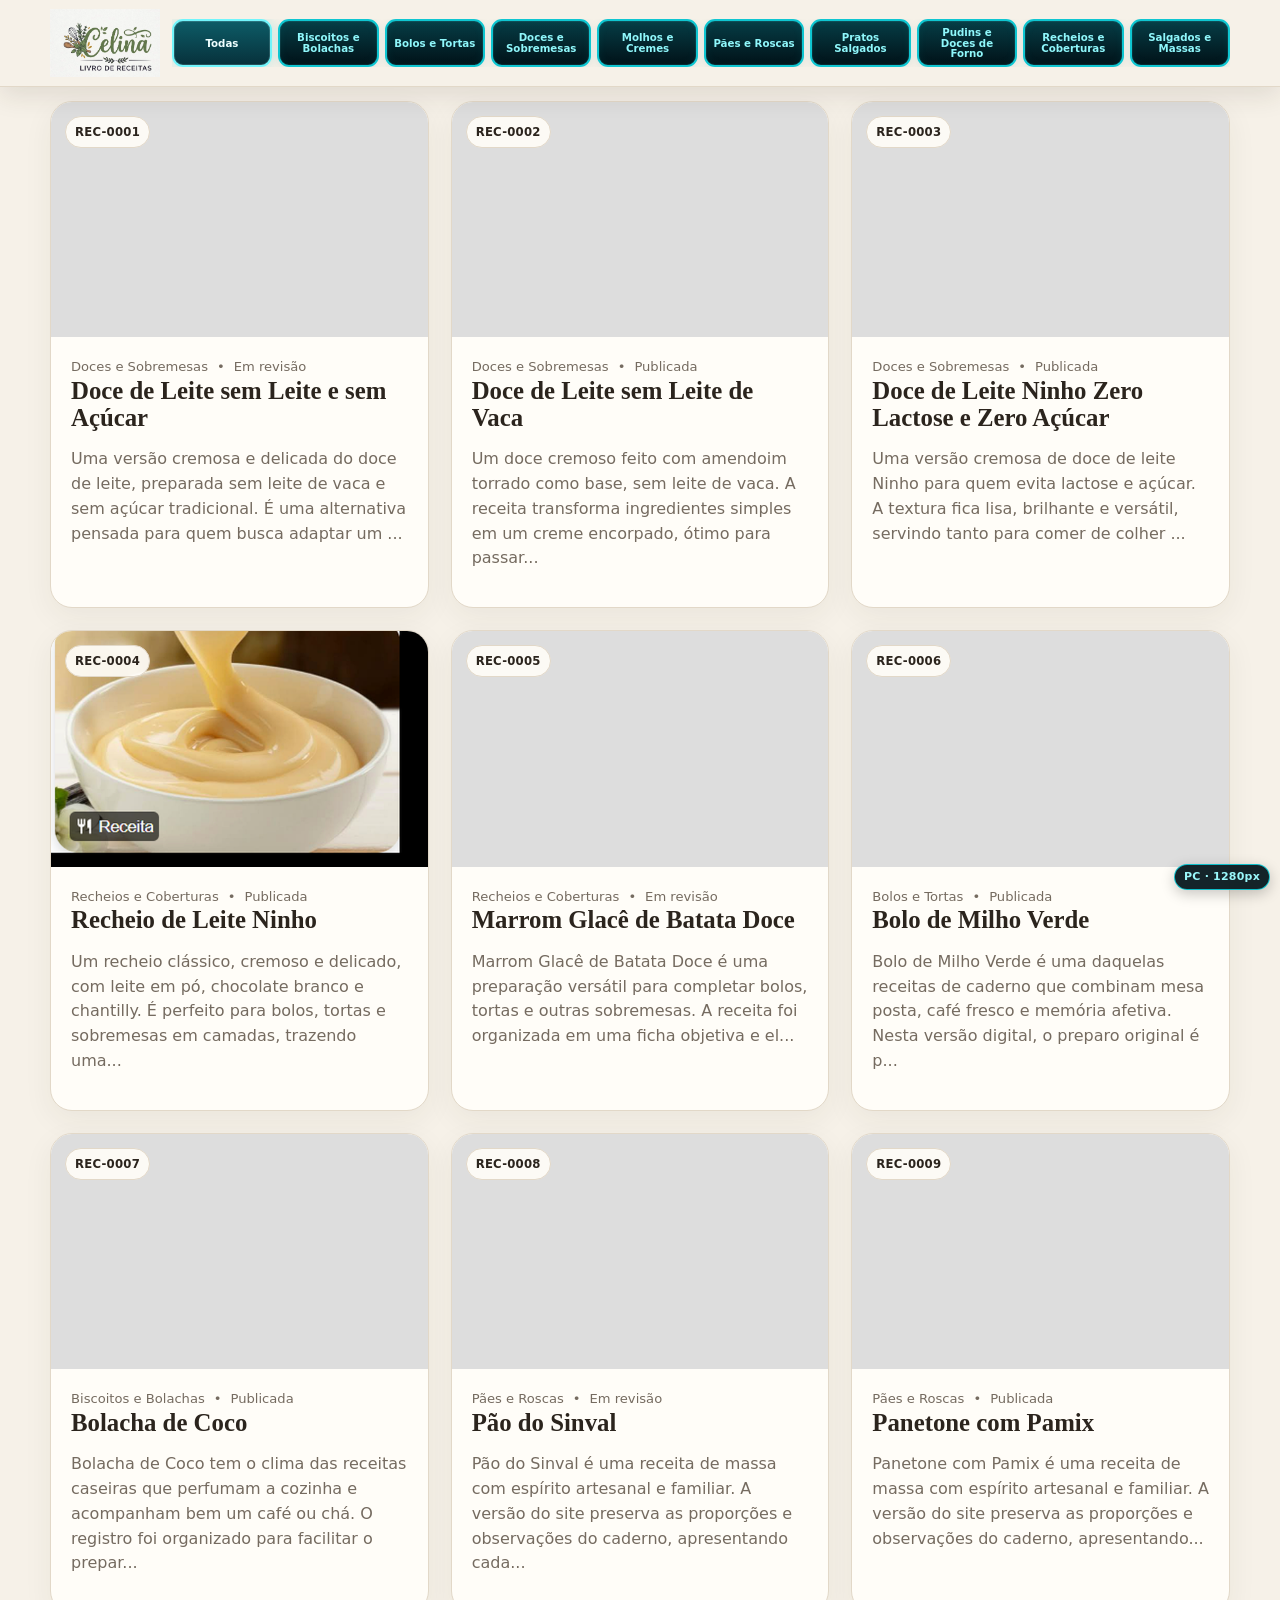
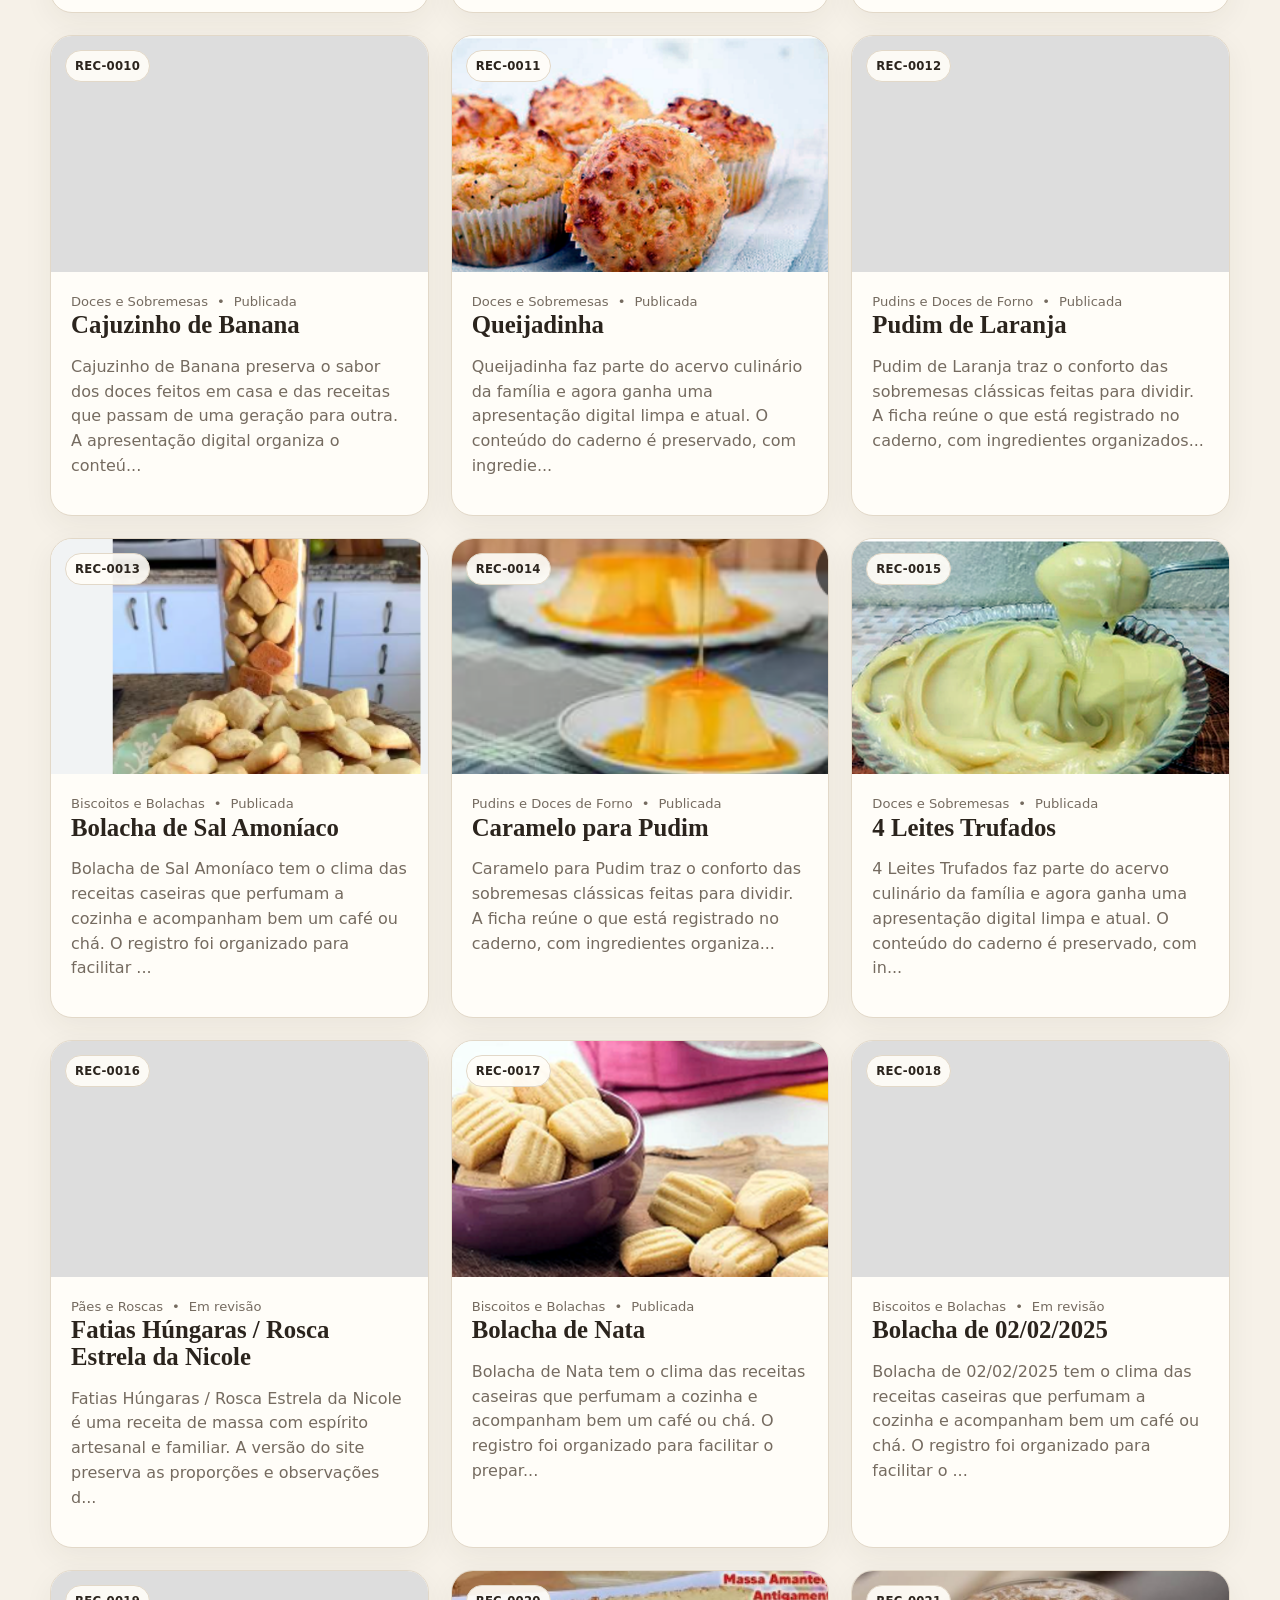
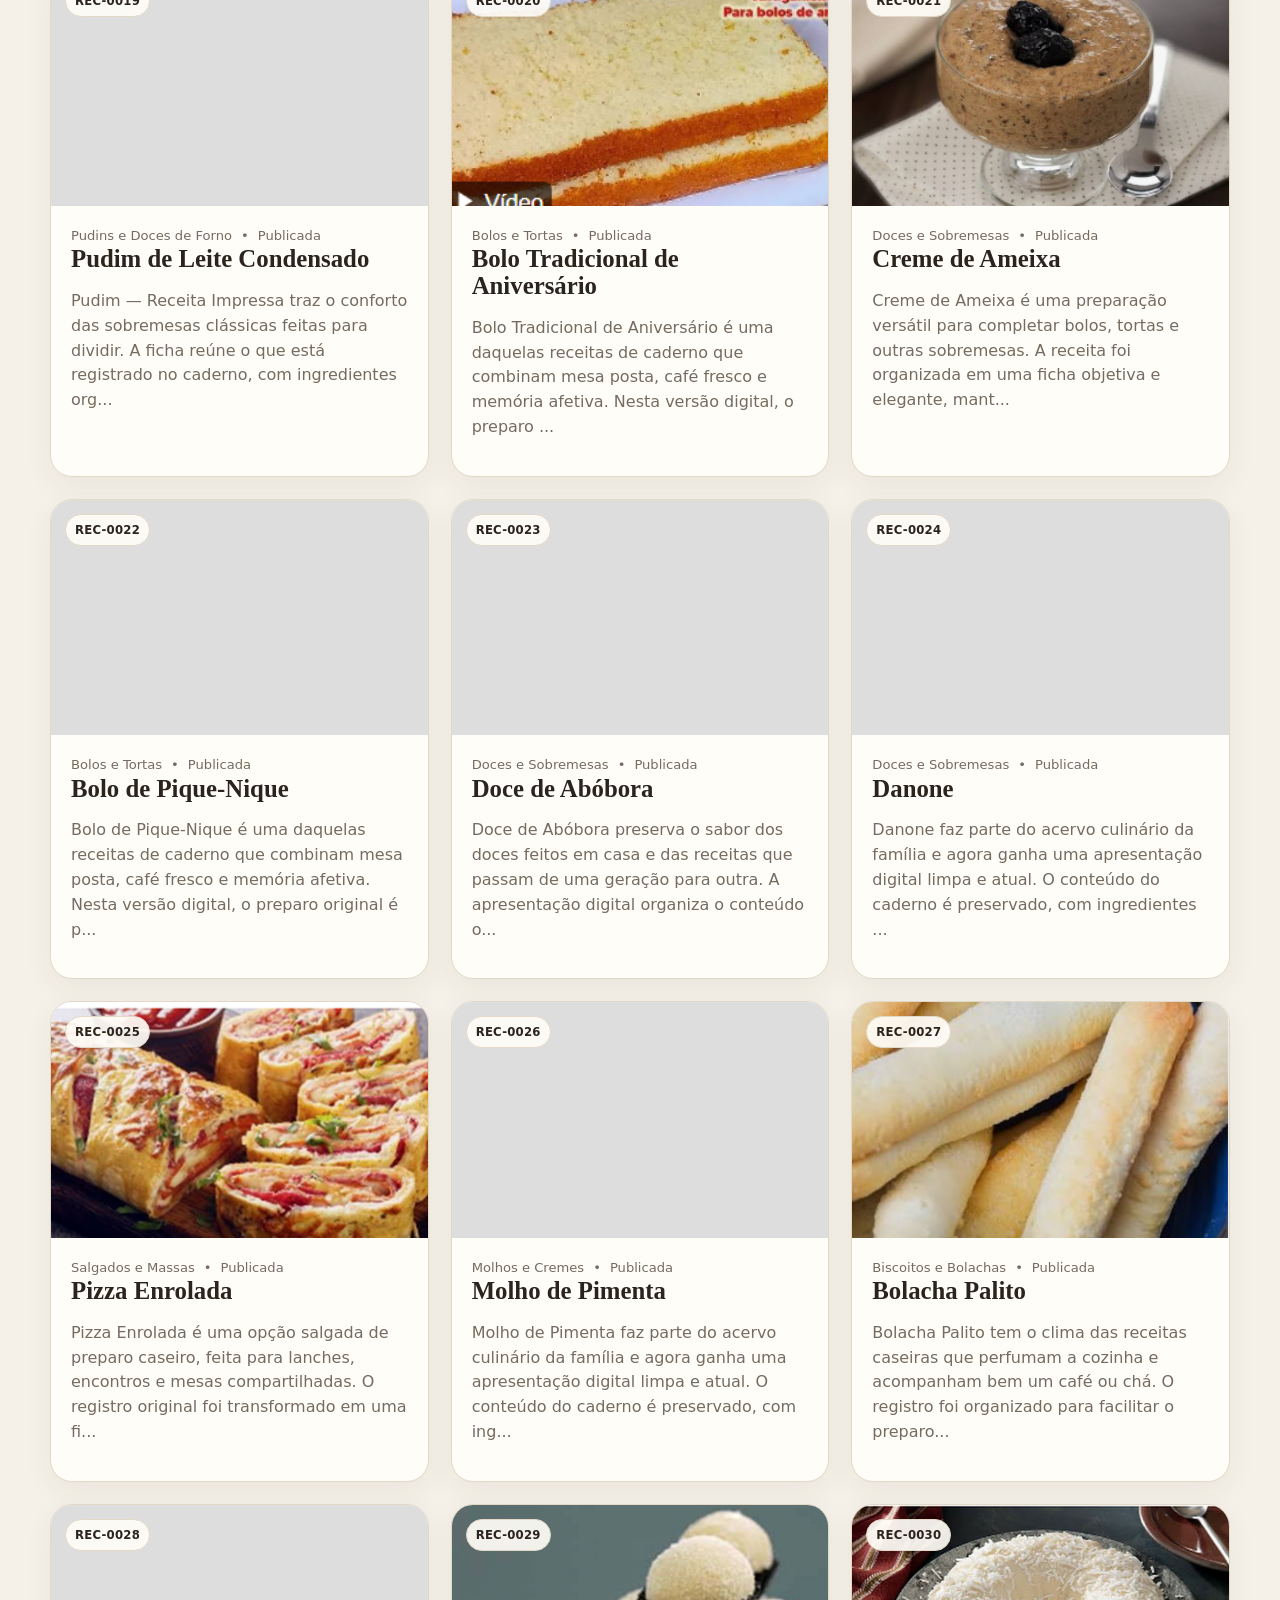
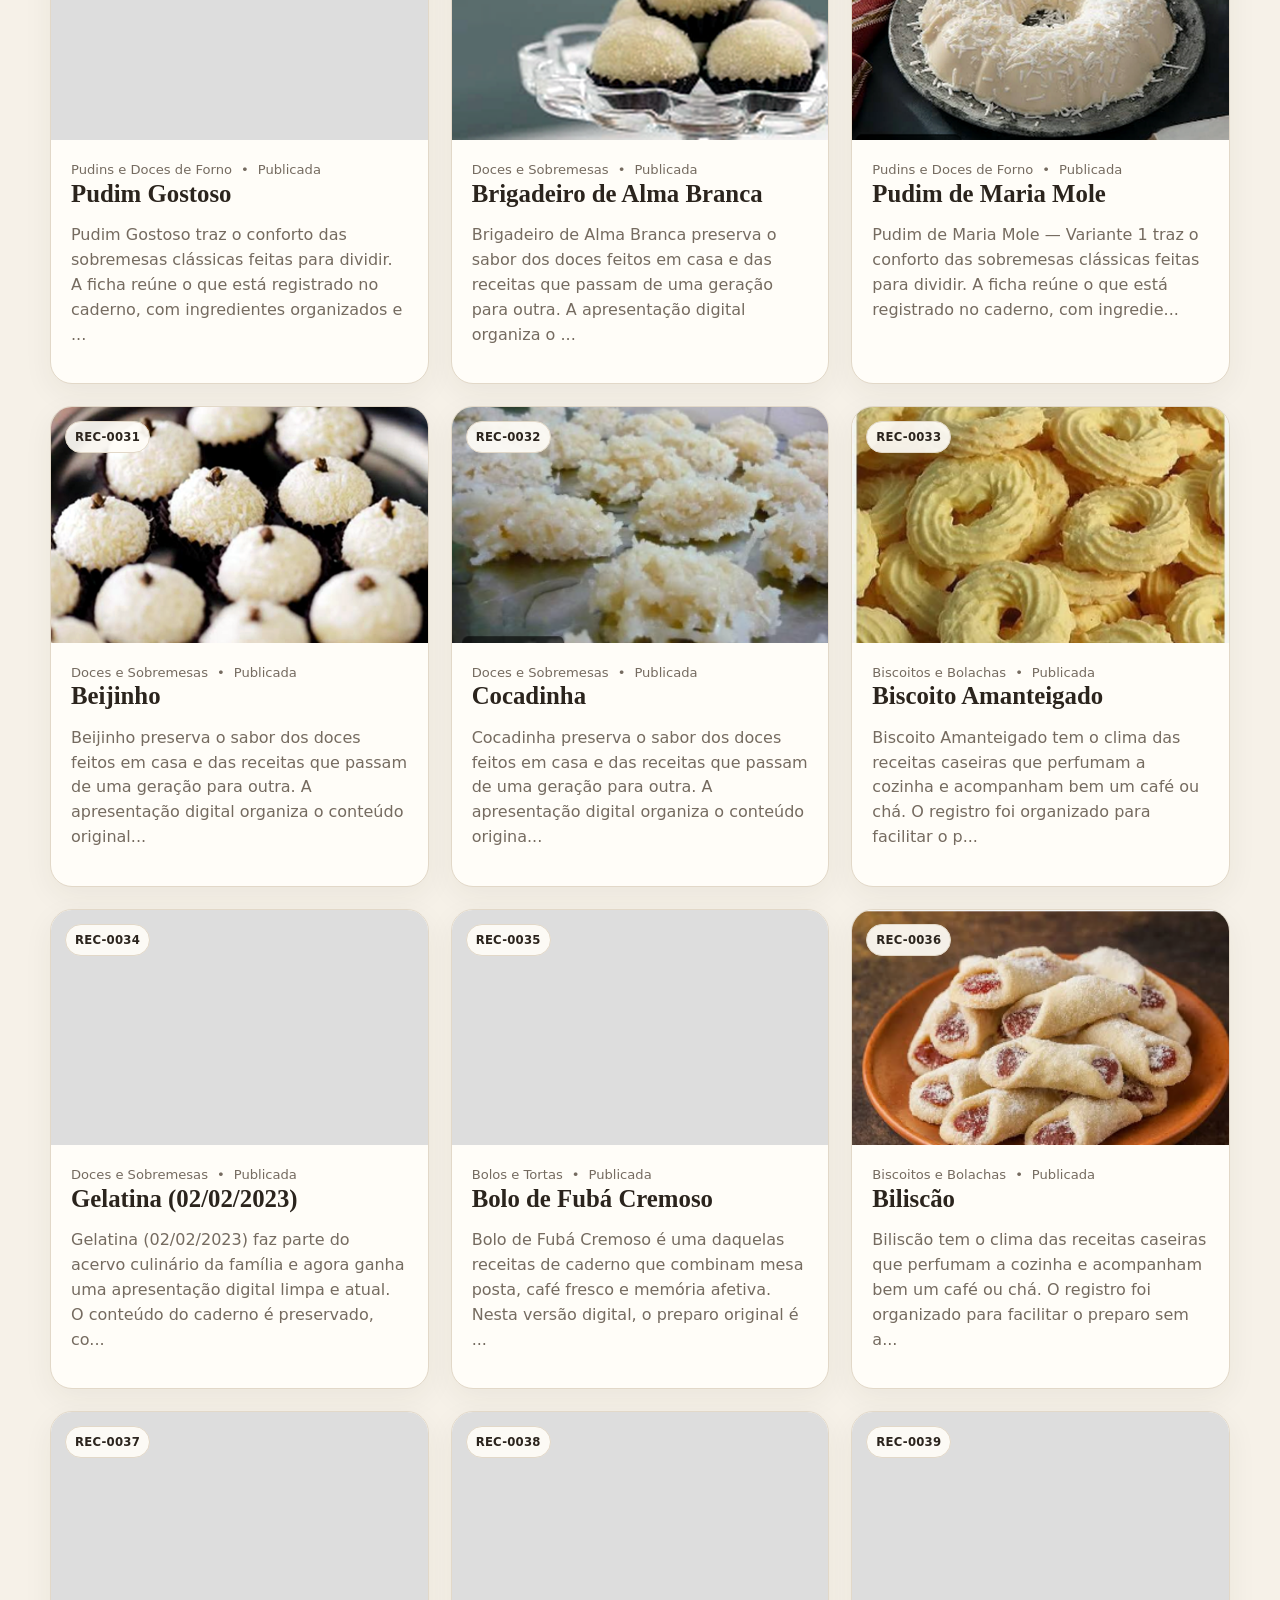
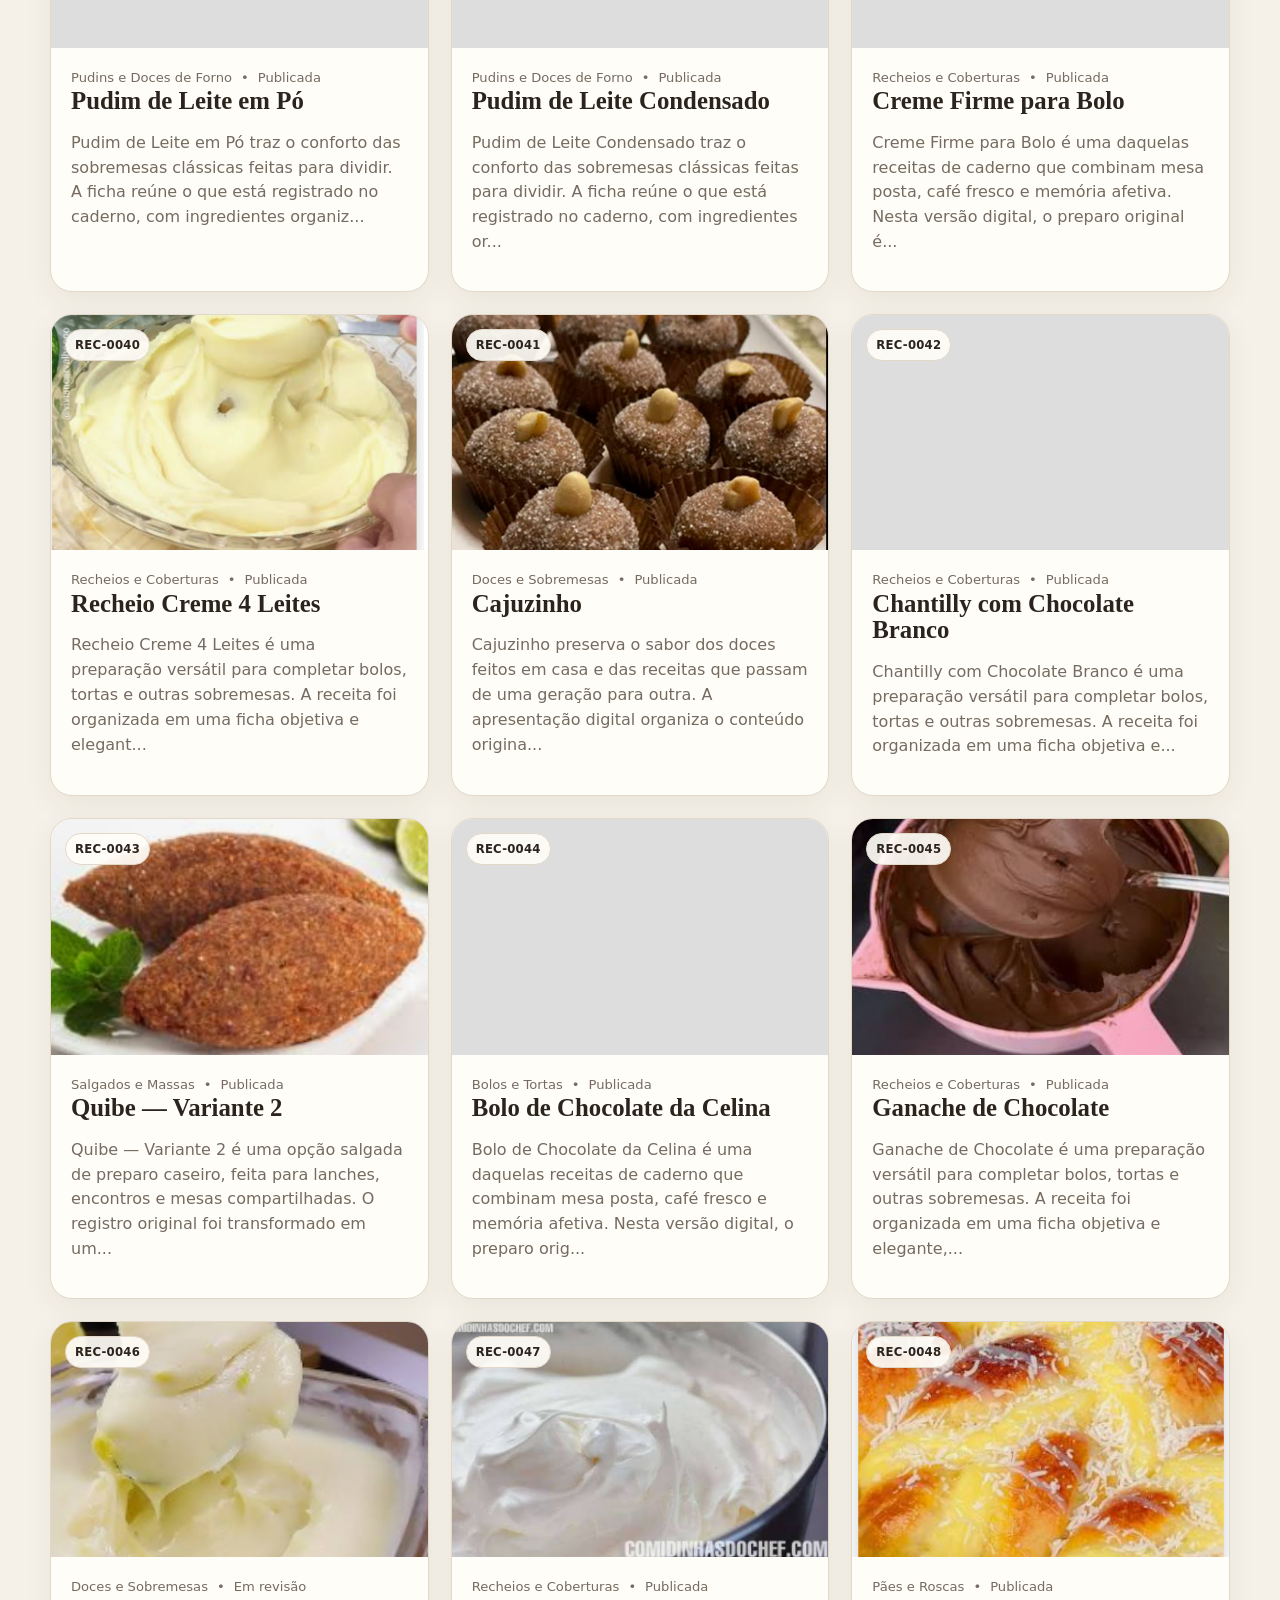
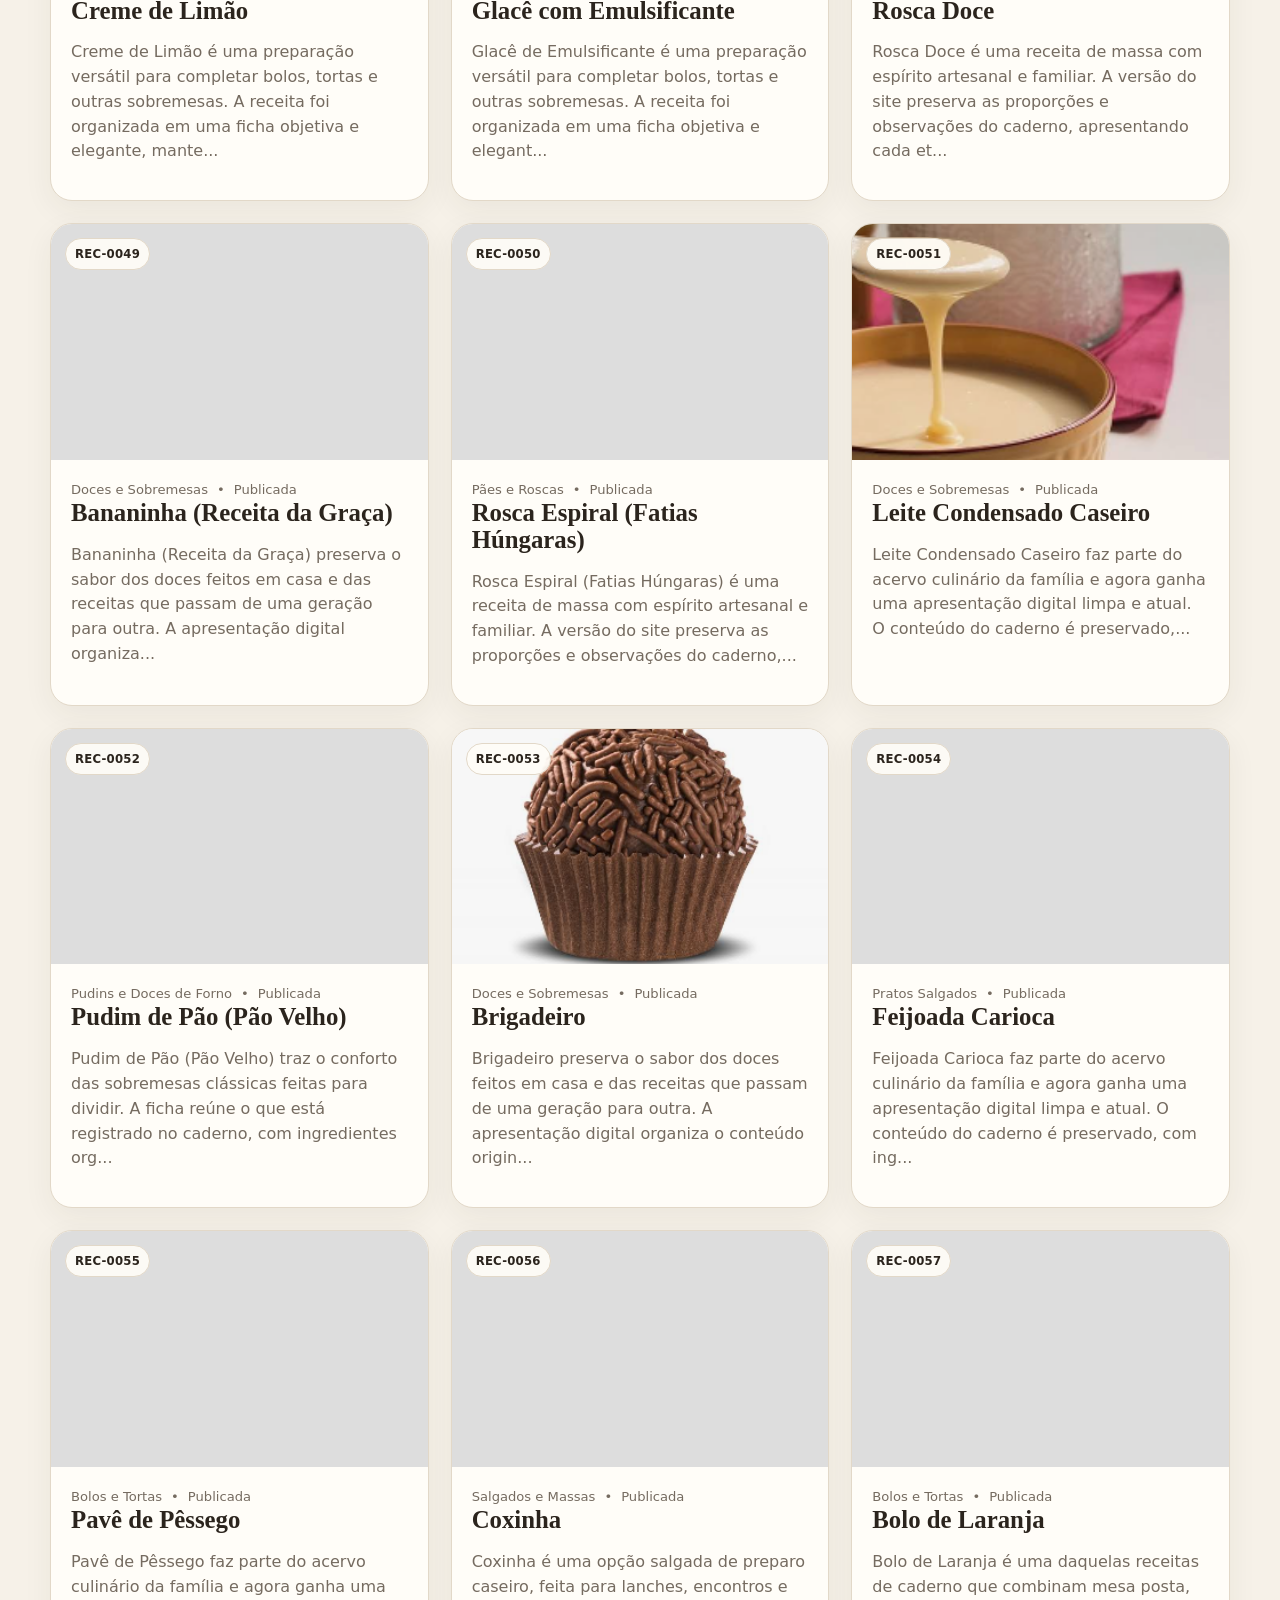
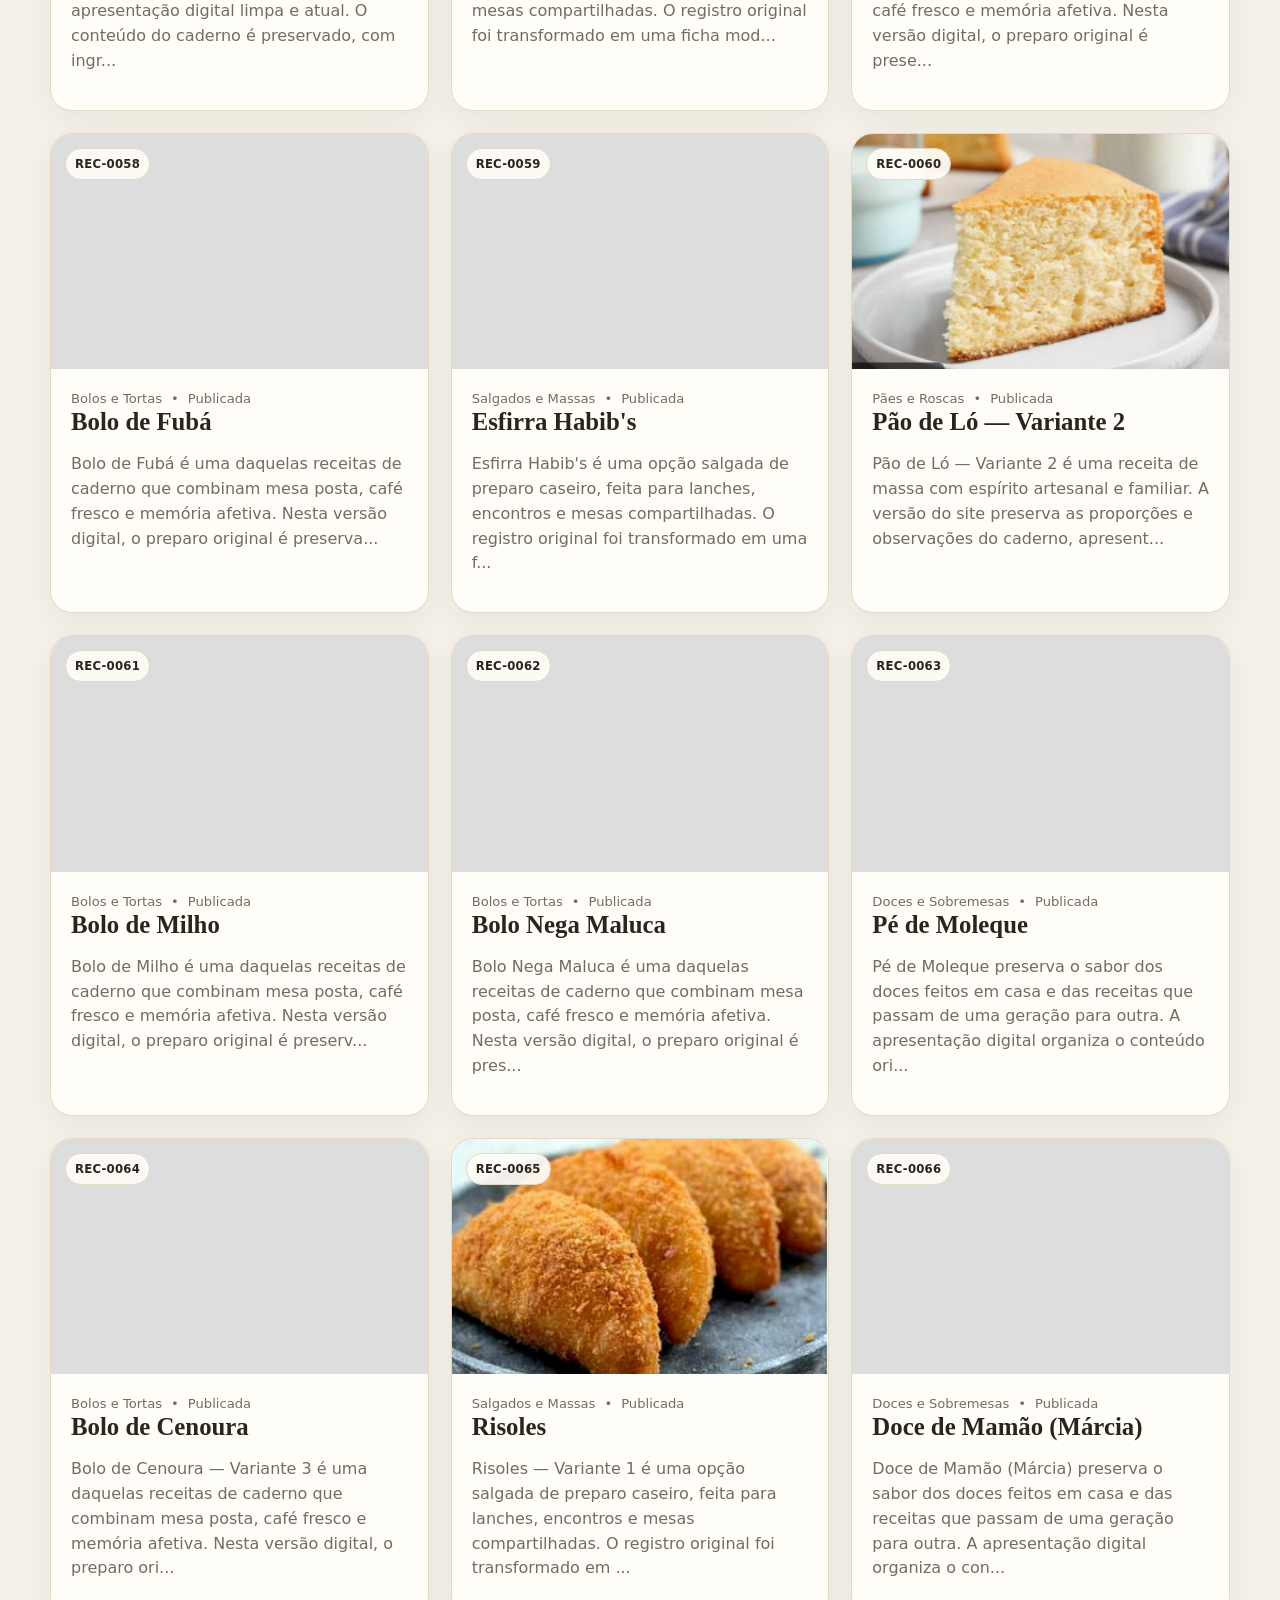
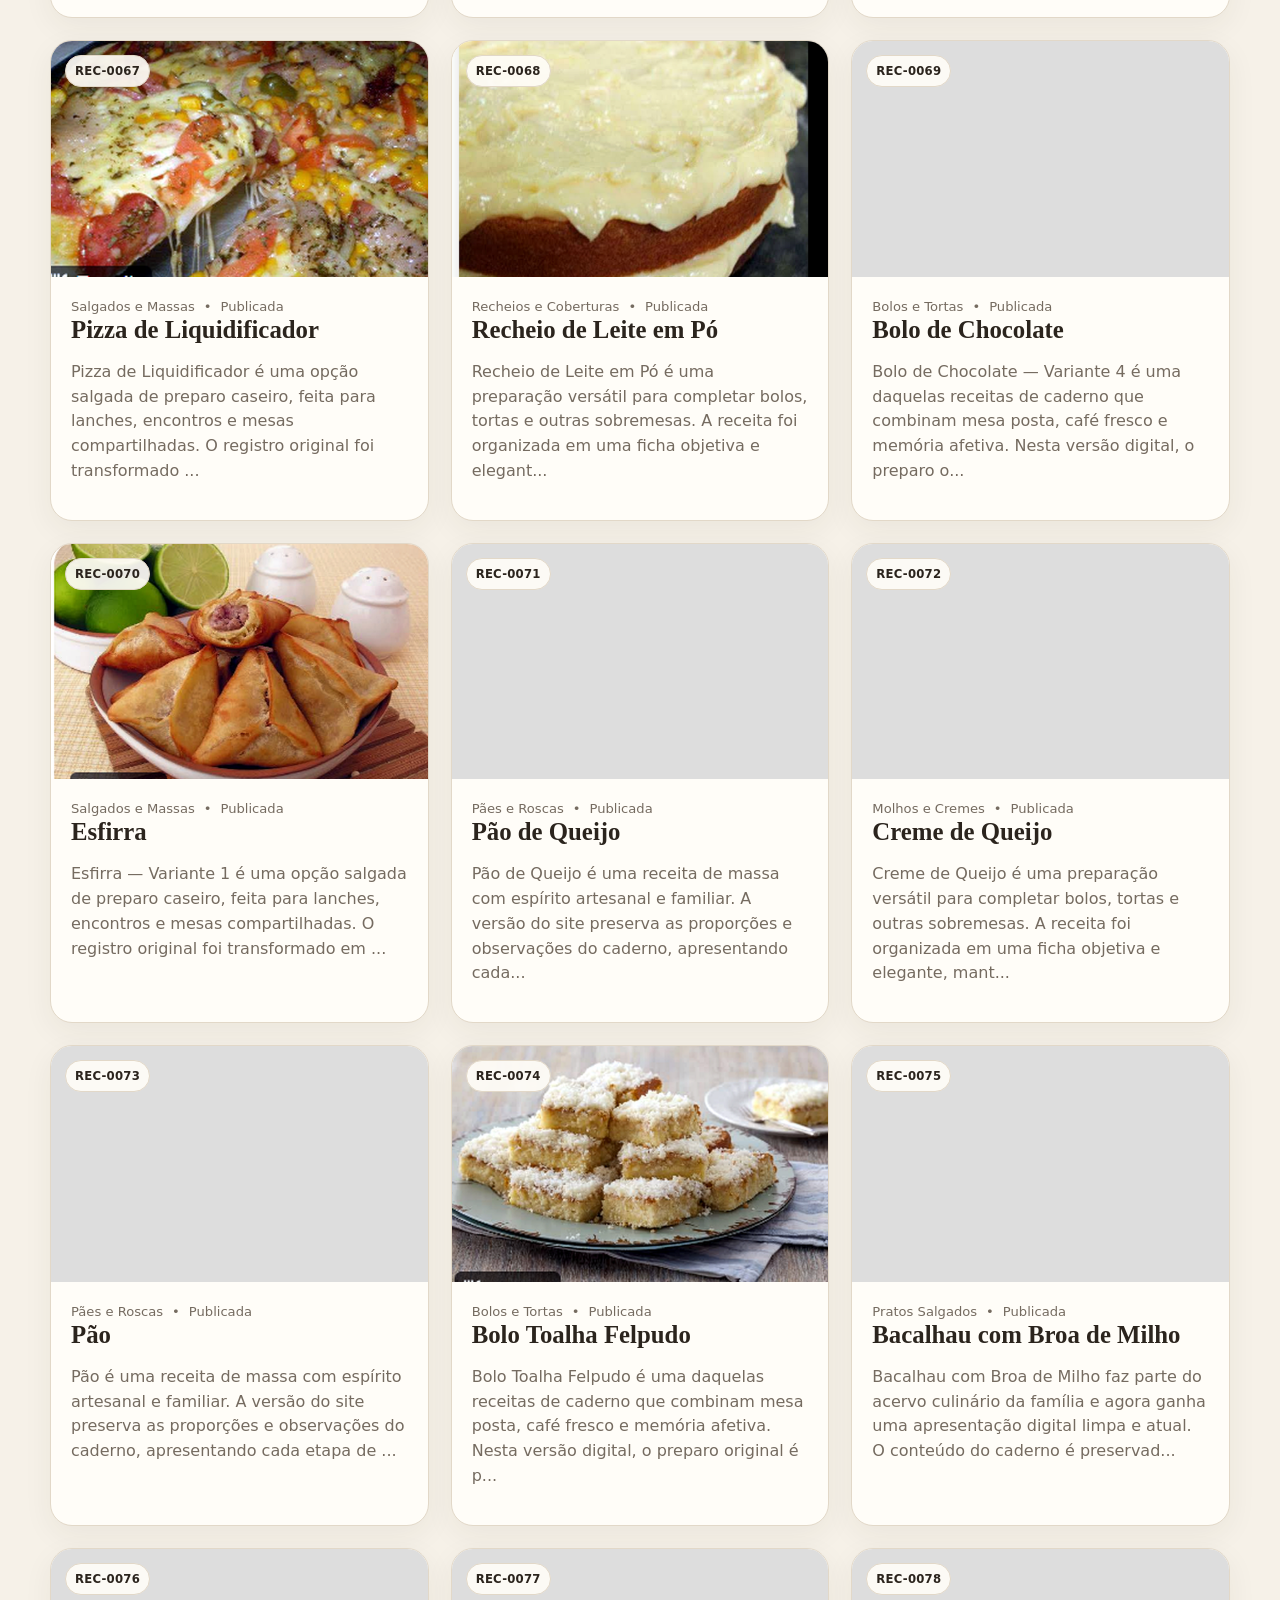
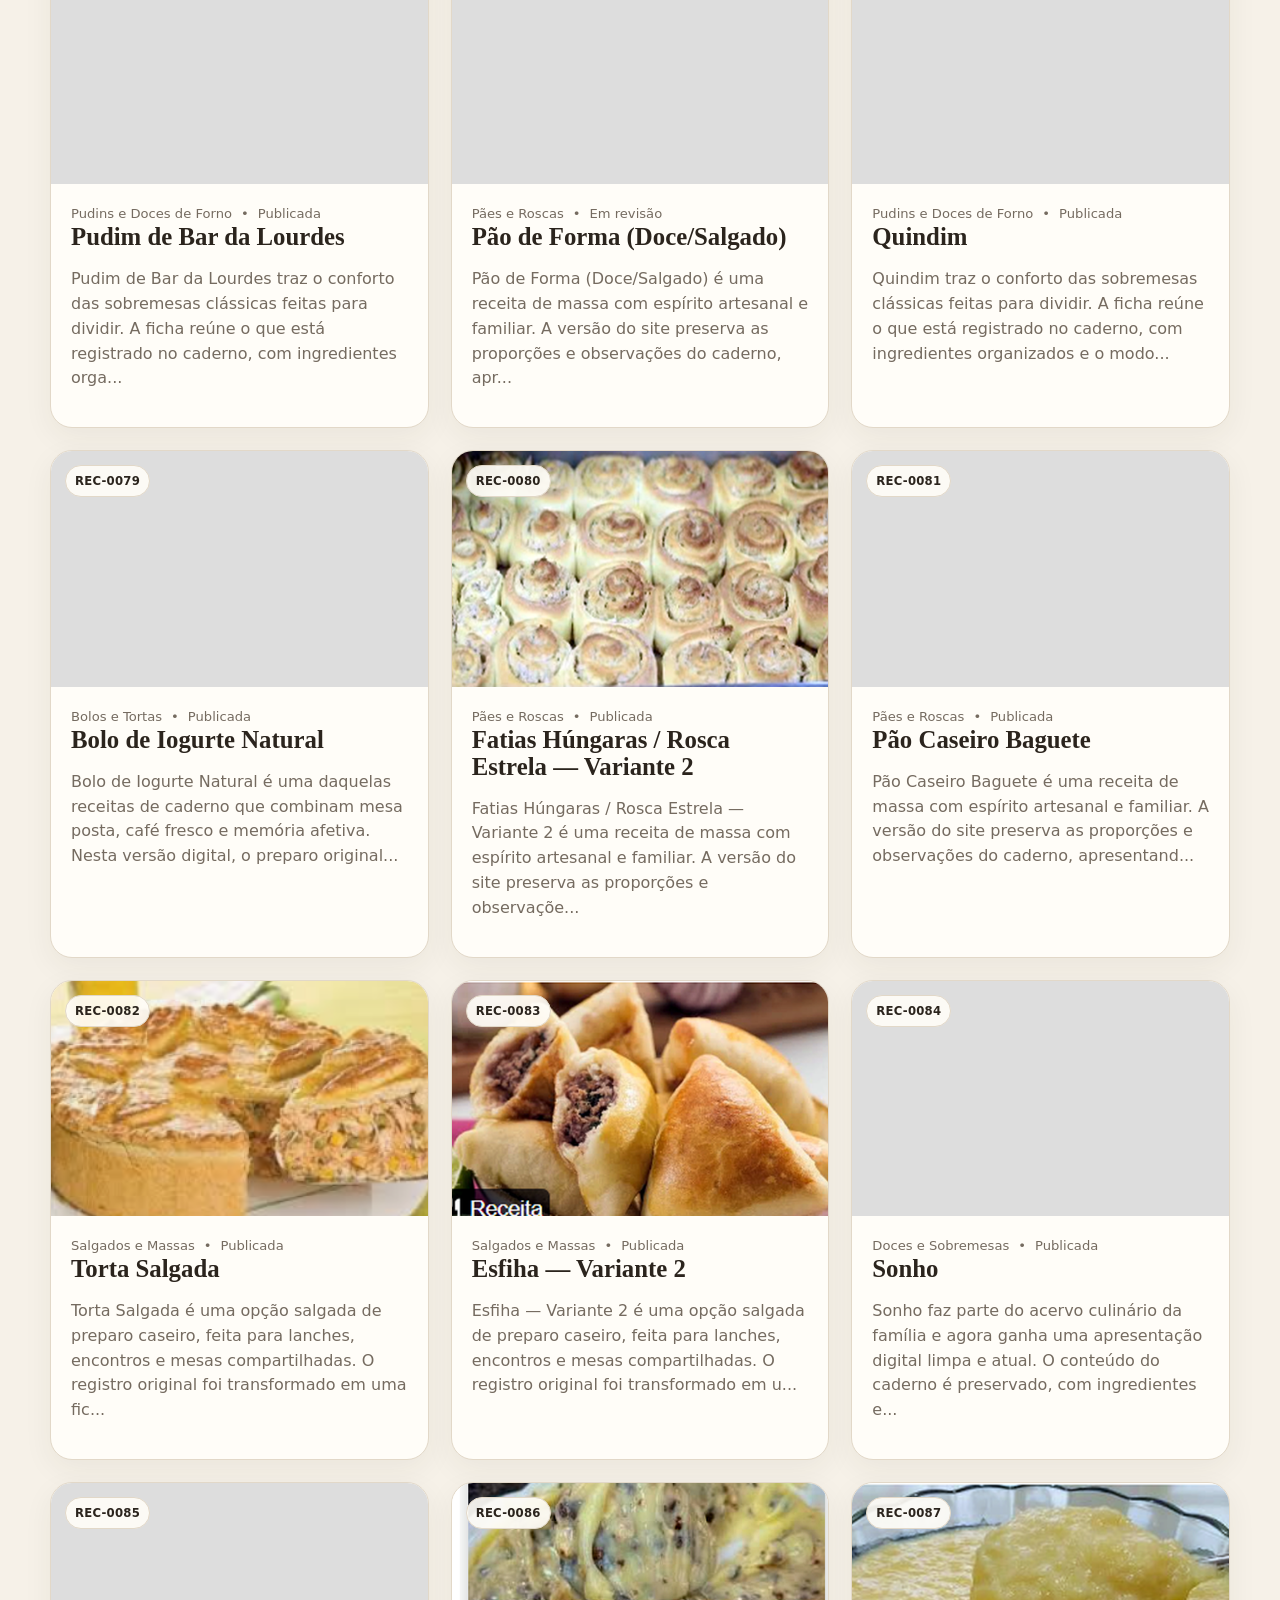
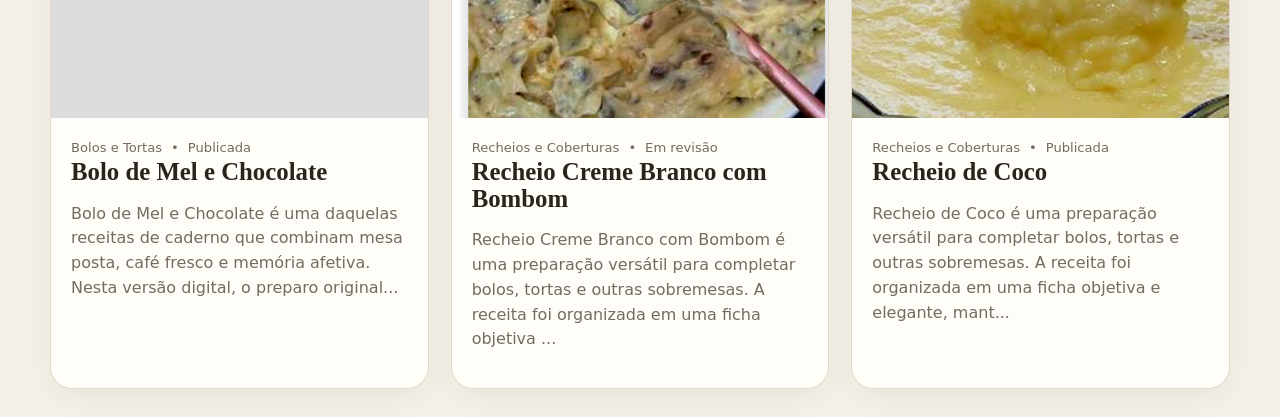
==== index.html @ 8859e107 "V13.7 - ajustar automaticamente categorias em 2 linhas de 5 botões no celular 393 px" ====
<!doctype html>
<html lang="pt-BR">
<head>
  <meta charset="utf-8">
  <meta name="viewport" content="width=device-width,initial-scale=1">
  <title>Caderno de Receitas da Família</title>
  <meta name="description" content="Acervo digital de receitas da família, organizado por ID e responsivo para PC e celular.">
  <link rel="stylesheet" href="assets/css/styles.css?v=13.0-20260818">
  <link rel="stylesheet" href="assets/css/category-filters.css?v=13.7-20260818">
  <script defer src="assets/js/app.js?v=12.7-20260818"></script>
  <script defer src="assets/js/category-filters.js?v=12.7-20260818"></script>
  <script defer src="assets/js/layout-debug.js?v=13.3-20260818"></script>
  <link rel="icon" href="favicon.ico?v=12.6-20260818" sizes="any">
  <link rel="icon" type="image/png" href="icons/celina-icon-256.png?v=12.6-20260818">
  <link rel="apple-touch-icon" href="icons/apple-touch-icon.png?v=12.6-20260818">
  <link rel="manifest" href="manifest.webmanifest?v=12.6-20260818">
  <meta name="theme-color" content="#a94f2d">
</head>
<body>
<div id="site-nav">
  <header class="topbar topbar-minimal">
    <div class="container topbar-compact">
      <a class="brand brand-celina" href="index.html" aria-label="Celina — Livro de Receitas">
        <img class="brand-logo" src="assets/img/logo-celina.png?v=12.6-20260818" alt="Celina — Livro de Receitas">
      </a>

      <div class="topbar-actions">
        <input id="q" type="search" value="" aria-hidden="true" tabindex="-1">
        <select id="cat" aria-hidden="true" tabindex="-1">
          <option value="">Todas as categorias</option>
        </select>
        <select id="status" aria-hidden="true" tabindex="-1">
          <option value="">Todos os status</option>
          <option value="publicada">Publicadas</option>
          <option value="em_revisao">Em revisão</option>
        </select>

        <div class="category-filter-buttons" id="category-buttons"
             role="group" aria-label="Filtrar receitas por categoria"></div>

        <button id="clear-filters" class="btn clear-filters" type="button">Limpar</button>
      </div>
    </div>
  </header>
</div>

<main class="compact-main">
  <section class="compact-catalog">
    <div class="container compact-catalog-container">
      <div class="grid" id="recipes"></div>
      <div class="empty" id="empty" hidden>Nenhuma receita encontrada.</div>
    </div>
  </section>
</main>

<div id="site-footer"></div>
</body>
</html>
---- assets/css/styles.css ----
:root{
  --bg:#f6f1e8; --paper:#fffdf8; --ink:#2b241d; --muted:#756b60;
  --accent:#9a4f2f; --accent-2:#5f6f52; --line:#e2d8c8; --gold:#c79545;
  --shadow:0 18px 55px rgba(66,46,29,.12); --radius:22px;
}
*{box-sizing:border-box} html{scroll-behavior:smooth}
body{margin:0;background:var(--bg);color:var(--ink);font-family:Inter,ui-sans-serif,system-ui,-apple-system,"Segoe UI",sans-serif;line-height:1.55}
a{color:inherit;text-decoration:none} img{max-width:100%;display:block}
.container{width:min(1180px,calc(100% - 32px));margin:auto}
.topbar{position:sticky;top:0;z-index:20;background:rgba(246,241,232,.88);backdrop-filter:blur(16px);border-bottom:1px solid rgba(226,216,200,.7)}
.nav{height:72px;display:flex;align-items:center;justify-content:space-between;gap:20px}
.brand{display:flex;align-items:center;gap:12px;font-weight:800;letter-spacing:-.02em}
.brand-mark{width:40px;height:40px;border-radius:14px;background:linear-gradient(145deg,var(--accent),#c87852);display:grid;place-items:center;color:white;font-size:20px;box-shadow:0 8px 24px rgba(154,79,47,.25)}
.navlinks{display:flex;gap:8px;flex-wrap:wrap}.navlinks a{padding:9px 13px;border-radius:999px;color:var(--muted);font-weight:650}.navlinks a:hover{background:var(--paper);color:var(--ink)}
.hero{padding:74px 0 42px}.hero-grid{display:grid;grid-template-columns:1.1fr .9fr;gap:42px;align-items:center}
.eyebrow{display:inline-flex;gap:8px;align-items:center;font-size:.82rem;font-weight:800;text-transform:uppercase;letter-spacing:.13em;color:var(--accent)}
h1,h2,h3{font-family:Georgia,"Times New Roman",serif;line-height:1.08;margin:0 0 16px}
h1{font-size:clamp(2.7rem,6vw,5.5rem);letter-spacing:-.045em}.hero p{font-size:1.12rem;color:var(--muted);max-width:670px}
.hero-art{min-height:420px;border-radius:38px;background:linear-gradient(145deg,#d9c6a6,#f9efe0 50%,#a6b098);box-shadow:var(--shadow);position:relative;overflow:hidden}
.hero-art::before{content:"";position:absolute;width:260px;height:260px;border-radius:50%;background:rgba(255,255,255,.45);right:-35px;top:-45px}
.hero-art::after{content:"Receitas\A da família";white-space:pre;position:absolute;left:42px;bottom:38px;font:700 3.2rem/1 Georgia,serif;color:#44372b}
.stats{display:flex;gap:12px;flex-wrap:wrap;margin-top:26px}.stat{background:var(--paper);border:1px solid var(--line);border-radius:16px;padding:12px 16px}.stat strong{display:block;font-size:1.35rem}.stat span{font-size:.82rem;color:var(--muted)}
.section{padding:44px 0}.section-head{display:flex;justify-content:space-between;gap:20px;align-items:end;margin-bottom:24px}.section-head p{color:var(--muted);max-width:620px;margin:0}
.grid{display:grid;grid-template-columns:repeat(3,1fr);gap:22px}
.card{background:var(--paper);border:1px solid var(--line);border-radius:var(--radius);overflow:hidden;box-shadow:0 9px 30px rgba(54,43,31,.06);transition:.2s transform,.2s box-shadow}
.card:hover{transform:translateY(-4px);box-shadow:var(--shadow)}
.card-media{aspect-ratio:16/10;background:#ddd;overflow:hidden;position:relative}.card-media img{width:100%;height:100%;object-fit:cover}
.badge{display:inline-flex;align-items:center;gap:6px;border:1px solid var(--line);background:rgba(255,253,248,.92);border-radius:999px;padding:6px 9px;font-size:.73rem;font-weight:800;letter-spacing:.02em}
.card-media .badge{position:absolute;left:14px;top:14px}.card-body{padding:20px}.card-body h3{font-size:1.55rem}.meta{display:flex;gap:9px;flex-wrap:wrap;color:var(--muted);font-size:.82rem}.card-body p{color:var(--muted)}
.btn{display:inline-flex;align-items:center;justify-content:center;gap:8px;padding:11px 16px;border-radius:13px;background:var(--accent);color:white;font-weight:800;border:0;cursor:pointer}
.btn.secondary{background:transparent;color:var(--ink);border:1px solid var(--line)}
.toolbar{display:flex;gap:10px;flex-wrap:wrap;margin:20px 0}.search{flex:1;min-width:220px;background:var(--paper);border:1px solid var(--line);border-radius:14px;padding:12px 14px;font:inherit}
select.search{flex:0 0 220px}
.recipe-hero{padding:42px 0}.recipe-cover{display:grid;grid-template-columns:1fr 1fr;background:var(--paper);border:1px solid var(--line);border-radius:30px;overflow:hidden;box-shadow:var(--shadow)}
.recipe-image{min-height:500px;background:#ddd}.recipe-image img{width:100%;height:100%;object-fit:cover}
.recipe-intro{padding:48px}.recipe-intro h1{font-size:clamp(2.3rem,5vw,4.4rem)}.recipe-intro p{color:var(--muted);font-size:1.06rem}
.source-note{margin-top:18px;padding:12px 14px;border-radius:14px;background:#f4ebdd;border:1px solid #e4d3bc;color:#6e583f;font-size:.86rem}
.recipe-layout{display:grid;grid-template-columns:.8fr 1.2fr;gap:28px;align-items:start}
.panel{background:var(--paper);border:1px solid var(--line);border-radius:var(--radius);padding:26px;box-shadow:0 8px 24px rgba(54,43,31,.05)}
.panel h2{font-size:2rem}.ingredient-list{list-style:none;padding:0;margin:0;display:grid;gap:10px}
.ingredient-list li{display:grid;grid-template-columns:135px 1fr;gap:12px;padding:12px 0;border-bottom:1px dashed var(--line)}.ingredient-list li:last-child{border:0}.qty{font-weight:800;color:var(--accent)}
.steps{counter-reset:step;display:grid;gap:14px}.step{counter-increment:step;display:grid;grid-template-columns:42px 1fr;gap:13px;align-items:start}.step::before{content:counter(step);width:36px;height:36px;border-radius:12px;background:var(--accent-2);color:white;display:grid;place-items:center;font-weight:800}
.manuscript{margin-top:28px}.manuscript img{border-radius:18px;border:1px solid var(--line)}
.review-grid{display:grid;grid-template-columns:repeat(5,1fr);gap:12px}.review-card{background:var(--paper);border:1px solid var(--line);border-radius:15px;overflow:hidden}.review-card img{aspect-ratio:3/4;width:100%;object-fit:cover}.review-card div{padding:10px}.review-card strong{font-size:.78rem;word-break:break-all}.review-card span{display:block;color:var(--muted);font-size:.72rem;margin-top:4px}
.notice{padding:18px;border-radius:16px;background:#fbf3df;border:1px solid #ead9aa;color:#67562c}
.footer{padding:50px 0;color:var(--muted);font-size:.9rem}.footer-inner{border-top:1px solid var(--line);padding-top:24px;display:flex;justify-content:space-between;gap:20px;flex-wrap:wrap}
.empty{padding:40px;text-align:center;color:var(--muted)}

/* REGRA 06 — RESPONSIVIDADE PC / TABLET / CELULAR */
html,body{max-width:100%;overflow-x:hidden}
button,input,select{font:inherit}
.menu-toggle{
  display:none;width:46px;height:46px;border:1px solid var(--line);border-radius:14px;
  background:var(--paper);padding:10px;cursor:pointer;align-items:center;justify-content:center;
  flex-direction:column;gap:5px;color:var(--ink)
}
.menu-toggle span{display:block;width:22px;height:2px;border-radius:2px;background:currentColor}
.navlinks a,.btn,.menu-toggle{min-height:44px}
.card,.panel,.recipe-cover,.review-card{min-width:0}
.card-body,.recipe-intro,.panel{overflow-wrap:anywhere}
.recipe-image img,.card-media img,.manuscript img,.review-card img{max-width:100%;height:auto}
.recipe-image img,.card-media img,.review-card img{height:100%}

@media (min-width:1400px){
  .container{width:min(1240px,calc(100% - 64px))}
  .grid{grid-template-columns:repeat(3,minmax(0,1fr))}
}

@media (max-width:1024px){
  .hero-grid{grid-template-columns:1fr 1fr;gap:28px}
  .grid{grid-template-columns:repeat(2,minmax(0,1fr))}
  .review-grid{grid-template-columns:repeat(4,minmax(0,1fr))}
  .recipe-cover{grid-template-columns:.9fr 1.1fr}
  .recipe-layout{grid-template-columns:.9fr 1.1fr}
  .recipe-intro{padding:34px}
}

@media (max-width:760px){
  .container{width:min(100% - 28px,1180px)}
  .nav{height:68px;position:relative}
  .brand{min-width:0}
  .brand span:last-child{white-space:nowrap;overflow:hidden;text-overflow:ellipsis}
  .menu-toggle{display:flex}
  .navlinks{
    display:none;position:absolute;top:60px;left:0;right:0;
    padding:10px;background:var(--paper);border:1px solid var(--line);
    border-radius:18px;box-shadow:var(--shadow);flex-direction:column;gap:4px
  }
  .navlinks.open{display:flex}
  .navlinks a{display:flex;align-items:center;width:100%;padding:11px 13px}
  .hero{padding:44px 0 28px}
  .hero-grid,.recipe-cover,.recipe-layout{grid-template-columns:1fr}
  .hero-art{min-height:280px;border-radius:28px}
  .hero-art::after{left:28px;bottom:28px;font-size:2.45rem}
  .section{padding:32px 0}
  .section-head{align-items:flex-start;flex-direction:column;gap:10px}
  .grid{grid-template-columns:1fr}
  .review-grid{grid-template-columns:repeat(3,minmax(0,1fr))}
  .recipe-hero{padding:26px 0}
  .recipe-cover{border-radius:22px}
  .recipe-image{min-height:0;aspect-ratio:16/11}
  .recipe-intro{padding:28px}
  .panel{padding:22px}
  .toolbar{flex-direction:column}
  .search,select.search{width:100%;min-width:0;flex:1 1 auto}
  .ingredient-list li{grid-template-columns:120px 1fr}
  .stats{display:grid;grid-template-columns:repeat(3,minmax(0,1fr));width:100%}
  .stat{padding:11px}
}

@media (max-width:520px){
  .container{width:min(100% - 20px,1180px)}
  body{font-size:16px}
  h1{font-size:clamp(2.25rem,12vw,3.25rem)}
  .hero p,.recipe-intro p{font-size:1rem}
  .brand-mark{width:38px;height:38px}
  .brand{gap:9px;font-size:.94rem}
  .hero-art{min-height:230px}
  .hero-art::after{font-size:2.05rem}
  .stats{grid-template-columns:1fr}
  .stat{display:flex;align-items:baseline;justify-content:space-between;gap:12px}
  .stat strong{font-size:1.2rem}
  .recipe-intro{padding:22px}
  .panel{padding:19px;border-radius:18px}
  .panel h2{font-size:1.75rem}
  .ingredient-list li{grid-template-columns:1fr;gap:4px;padding:10px 0}
  .qty{font-size:.92rem}
  .step{grid-template-columns:38px 1fr;gap:10px}
  .step::before{width:34px;height:34px}
  .review-grid{grid-template-columns:repeat(2,minmax(0,1fr))}
  .review-card div{padding:8px}
  .footer{padding:36px 0}
}

@media (max-width:360px){
  .review-grid{grid-template-columns:1fr}
  .brand span:last-child{max-width:190px}
}

.catalog-status{display:inline-flex;padding:6px 10px;border-radius:999px;background:#f4ebdd;border:1px solid var(--line);font-size:.75rem;font-weight:800}
@media(max-width:520px){.card-media{aspect-ratio:16/9}.recipe-hero .panel h1{overflow-wrap:anywhere}}

.original-grid{display:grid;grid-template-columns:repeat(2,minmax(0,1fr));gap:12px}.original-grid a{display:block}.original-grid img{width:100%;height:auto;border-radius:14px;border:1px solid var(--line);background:#eee}.recipe-image{background:linear-gradient(135deg,#eee7dc,#d9cabb)}@media(max-width:760px){.original-grid{grid-template-columns:1fr}.recipe-cover{overflow:hidden}.recipe-intro h1{font-size:clamp(2.1rem,11vw,3.5rem)}}


/* V5 — capa compacta, filtros no topo e navegação da receita */
.hero-memory{position:relative;overflow:hidden;border:1px solid var(--line);border-radius:34px;padding:42px;background:linear-gradient(145deg,#d9c6a6,#f9efe0 52%,#a6b098);box-shadow:var(--shadow)}
.hero-memory::before{content:"";position:absolute;width:280px;height:280px;border-radius:50%;background:rgba(255,255,255,.42);right:-70px;top:-120px;pointer-events:none}
.hero-copy{position:relative;z-index:1;max-width:820px}
.hero-memory h1{font-size:clamp(2.7rem,5.5vw,5.15rem);max-width:900px}
.hero-memory p{max-width:760px;margin-bottom:0}
.hero-toolbar{position:relative;z-index:1;margin:28px 0 0;padding:14px;background:rgba(255,253,248,.76);border:1px solid rgba(226,216,200,.82);border-radius:18px;backdrop-filter:blur(8px)}
.recipe-back{margin-bottom:22px}
@media(max-width:760px){
  .hero{padding:24px 0 16px}
  .hero-memory{padding:26px 20px;border-radius:24px}
  .hero-memory::before{width:190px;height:190px;right:-70px;top:-95px}
  .hero-memory h1{font-size:clamp(2.25rem,11vw,3.35rem);margin-bottom:12px}
  .hero-memory p{font-size:.98rem}
  .hero-toolbar{margin-top:20px;padding:10px;border-radius:15px}
  .recipe-back{margin-bottom:18px}
}
@media(max-width:520px){
  .hero-memory{padding:22px 16px}
  .hero-toolbar{gap:8px}
}


/* V12 — cabeçalho fixo ampliado com filtros integrados */
.topbar{
  position:sticky;
  top:0;
  z-index:100;
  background:rgba(246,241,232,.96);
  backdrop-filter:blur(18px);
  border-bottom:1px solid rgba(226,216,200,.9);
  box-shadow:0 8px 28px rgba(66,46,29,.07);
}
.nav{
  min-height:88px;
  height:auto;
  padding:14px 0 10px;
}
.header-filterbar{
  display:grid;
  grid-template-columns:minmax(300px,1.6fr) minmax(180px,.75fr) minmax(170px,.7fr) auto;
  gap:10px;
  align-items:center;
  padding:0 0 16px;
}
.header-filterbar[hidden]{display:none}
.header-filterbar .search{margin:0;min-width:0;width:100%;background:rgba(255,253,248,.98)}
.header-filterbar select.search{flex:none}
.header-filterbar .clear-filters{white-space:nowrap;min-height:48px;padding-inline:18px}
.header-filterbar .clear-filters:disabled{opacity:.5;cursor:default}
.hero-toolbar{display:none!important}

@media(max-width:900px){
  .header-filterbar{
    grid-template-columns:minmax(220px,1.35fr) minmax(155px,.8fr) minmax(150px,.8fr) auto;
  }
}
@media(max-width:760px){
  .topbar{max-height:48vh;overflow:visible}
  .nav{min-height:68px;padding:8px 0}
  .header-filterbar{
    grid-template-columns:1fr 1fr;
    gap:8px;
    padding:0 0 10px;
  }
  .header-filterbar .header-search{grid-column:1/-1}
  .header-filterbar .clear-filters{width:100%}
  .navlinks{top:62px}
}
@media(max-width:520px){
  .header-filterbar{grid-template-columns:1fr 1fr}
  .header-filterbar select.search{font-size:.92rem}
  .header-filterbar .clear-filters{font-size:.92rem;padding-inline:10px}
}


/* V12.1 — correção definitiva do cabeçalho fixo + filtros */
#site-nav{
  position:sticky;
  top:0;
  z-index:1000;
}
.topbar{
  position:relative !important;
  top:auto !important;
  z-index:auto !important;
  width:100%;
  background:rgba(246,241,232,.985);
  border-bottom:1px solid var(--line);
  box-shadow:0 10px 28px rgba(66,46,29,.10);
  backdrop-filter:blur(18px);
}
.topbar .nav{
  min-height:82px;
  height:auto;
  padding:12px 0;
}
.header-filterbar{
  display:grid !important;
  grid-template-columns:minmax(320px,1.7fr) minmax(190px,.8fr) minmax(180px,.75fr) auto;
  gap:12px;
  align-items:center;
  padding:0 0 16px;
}
.header-filterbar .search{
  width:100%;
  min-width:0;
  min-height:48px;
  margin:0;
  background:#fffdf8;
}
.header-filterbar select.search{
  flex:none;
}
.header-filterbar .clear-filters{
  min-height:48px;
  padding:11px 18px;
  white-space:nowrap;
  background:var(--accent);
  color:white;
  border:1px solid var(--accent);
}
.header-filterbar .clear-filters:disabled{
  opacity:.48;
  cursor:default;
}
.hero-toolbar{
  display:none !important;
}

@media(max-width:900px){
  .header-filterbar{
    grid-template-columns:minmax(240px,1.3fr) minmax(160px,.8fr) minmax(150px,.75fr) auto;
    gap:8px;
  }
}
@media(max-width:760px){
  #site-nav{position:sticky;top:0}
  .topbar .nav{min-height:64px;padding:8px 0}
  .header-filterbar{
    grid-template-columns:1fr 1fr;
    padding:0 0 10px;
    gap:8px;
  }
  .header-filterbar .header-search{
    grid-column:1/-1;
  }
  .header-filterbar .clear-filters{
    width:100%;
  }
  .navlinks{top:64px}
}
@media(max-width:520px){
  .header-filterbar{
    grid-template-columns:1fr;
  }
  .header-filterbar .header-search,
  .header-filterbar .clear-filters{
    grid-column:auto;
  }
}


/* V12.2 — cabeçalho fixo validado com filtros estáticos */
#site-nav{
  position:sticky !important;
  top:0 !important;
  z-index:2000 !important;
  width:100%;
}
#site-nav .topbar{
  position:relative !important;
  top:auto !important;
  width:100%;
  background:rgba(247,243,235,.985);
  border-bottom:1px solid var(--line);
  box-shadow:0 9px 24px rgba(58,42,28,.11);
  backdrop-filter:blur(16px);
}
#site-nav .nav{
  min-height:78px;
  height:auto;
  padding:10px 0;
}
#site-nav .header-filterbar{
  display:grid !important;
  grid-template-columns:minmax(360px,1.7fr) minmax(190px,.82fr) minmax(180px,.78fr) auto;
  gap:10px;
  align-items:center;
  padding:0 0 14px;
}
#site-nav .header-filterbar .search{
  display:block !important;
  width:100%;
  min-width:0;
  min-height:46px;
  margin:0;
  padding:10px 14px;
  background:#fffdf8;
  border:1px solid var(--line);
  border-radius:13px;
}
#site-nav .header-filterbar .clear-filters{
  display:inline-flex !important;
  align-items:center;
  justify-content:center;
  min-height:46px;
  padding:10px 18px;
  white-space:nowrap;
  border-radius:13px;
  background:var(--accent);
  color:#fff;
  border:1px solid var(--accent);
  font-weight:800;
}
#site-nav .header-filterbar .clear-filters:disabled{
  opacity:.56;
  cursor:default;
}
.hero-toolbar{display:none !important}

@media(max-width:1050px){
  #site-nav .header-filterbar{
    grid-template-columns:minmax(270px,1.4fr) minmax(165px,.8fr) minmax(155px,.75fr) auto;
  }
}
@media(max-width:800px){
  #site-nav .nav{min-height:66px;padding:8px 0}
  #site-nav .header-filterbar{
    grid-template-columns:1fr 1fr;
    gap:8px;
    padding:0 0 10px;
  }
  #site-nav .header-filterbar .header-search{grid-column:1/-1}
  #site-nav .header-filterbar .clear-filters{width:100%}
  .navlinks{top:64px}
}
@media(max-width:520px){
  #site-nav .header-filterbar{
    grid-template-columns:1fr;
  }
  #site-nav .header-filterbar .header-search{
    grid-column:auto;
  }
}


/* V12.3 — cabeçalho FIXED de verdade, com compensação automática */
body.fixed-header-ready{
  padding-top:var(--fixed-header-height,0px) !important;
}
body.fixed-header-ready #site-nav{
  position:fixed !important;
  top:0 !important;
  left:0 !important;
  right:0 !important;
  width:100% !important;
  z-index:3000 !important;
}
body.fixed-header-ready #site-nav .topbar{
  position:relative !important;
  width:100%;
}


/* V12.6 — Logo Celina e feedback do filtro */
.brand-celina{
  display:flex;
  align-items:center;
  min-width:220px;
}
.brand-logo{
  display:block;
  width:auto;
  height:64px;
  max-width:270px;
  object-fit:contain;
}
.results-info{
  margin:-4px 0 22px;
  font-weight:800;
  color:var(--accent);
  font-size:.98rem;
}
.results-info[hidden]{
  display:none;
}
#recipes{
  scroll-margin-top:calc(var(--fixed-header-height, 150px) + 16px);
}

@media(max-width:900px){
  .brand-logo{
    height:56px;
    max-width:235px;
  }
}
@media(max-width:760px){
  .brand-celina{min-width:0}
  .brand-logo{
    height:46px;
    max-width:190px;
  }
}
@media(max-width:420px){
  .brand-logo{
    height:40px;
    max-width:165px;
  }
}
---- assets/css/category-filters.css ----
/* V13.7 — ajuste somente para celular ~393 px
   - PC e telas maiores permanecem exatamente com o layout atual.
   - Até 430 px: categorias obrigatoriamente em 2 linhas horizontais.
   - 10 botões = 5 botões por linha.
   - Tamanho calculado automaticamente pela largura disponível.
*/

/* Elementos antigos removidos da interface */
.navlinks,
.menu-toggle,
.header-filterbar,
.hero,
.hero-memory,
.section-head,
.section > .container.panel,
#site-footer{
  display:none !important;
}

/* Campos técnicos necessários ao app.js, invisíveis */
.topbar-actions > #q,
.topbar-actions > #cat,
.topbar-actions > #status{
  position:absolute !important;
  width:1px !important;
  height:1px !important;
  opacity:0 !important;
  pointer-events:none !important;
  overflow:hidden !important;
  clip:rect(0 0 0 0) !important;
  clip-path:inset(50%) !important;
  white-space:nowrap !important;
}

/* "Limpar" retirado da tela, mantido apenas para compatibilidade */
.topbar-actions .clear-filters{
  position:absolute !important;
  width:1px !important;
  height:1px !important;
  min-width:0 !important;
  min-height:0 !important;
  padding:0 !important;
  margin:0 !important;
  border:0 !important;
  opacity:0 !important;
  pointer-events:none !important;
  overflow:hidden !important;
  clip:rect(0 0 0 0) !important;
  clip-path:inset(50%) !important;
}

/* Cabeçalho */
.topbar-minimal{
  background:rgba(246,241,232,.99) !important;
  border-bottom:1px solid var(--line);
  box-shadow:0 7px 18px rgba(66,46,29,.07);
  backdrop-filter:blur(12px);
}

.topbar-compact{
  display:flex;
  align-items:center;
  gap:12px;
  min-height:86px;
  padding:8px 0;
}

.brand-celina{
  flex:0 0 auto;
  min-width:0 !important;
  margin:0;
}

.brand-logo{
  display:block;
  width:auto;
  height:68px;
  max-width:150px;
  object-fit:contain;
}

.topbar-actions{
  position:relative;
  flex:1 1 auto;
  min-width:0;
  display:flex;
  align-items:center;
}

.category-filter-buttons{
  display:none;
}

html.category-buttons-ready .category-filter-buttons{
  display:flex;
  flex:1 1 auto;
  min-width:0;
  align-items:stretch;
  gap:6px;
  overflow:hidden;
}

/* Layout atual do PC — preservado */
.category-filter-btn{
  flex:1 1 0;
  min-width:0;
  min-height:38px;
  padding:6px 7px;
  border-radius:11px;
  border:2px solid #0fc6d1;
  background:linear-gradient(180deg,#063d46 0%,#011218 100%);
  color:#8ff7fb;
  box-shadow:
    inset 0 0 0 1px rgba(119,242,247,.08),
    inset 0 0 10px rgba(15,198,209,.07),
    0 2px 8px rgba(0,132,143,.10);
  font-size:.64rem;
  line-height:1.04;
  font-weight:800;
  letter-spacing:0;
  text-align:center;
  white-space:normal;
  overflow-wrap:anywhere;
  cursor:pointer;
  transition:.16s ease;
}

.category-filter-btn:hover,
.category-filter-btn:focus-visible{
  transform:translateY(-1px);
  color:#e4feff;
  border-color:#4deef5;
  background:linear-gradient(180deg,#0a505a 0%,#032129 100%);
  box-shadow:
    inset 0 0 0 1px rgba(198,252,255,.12),
    0 0 10px rgba(15,198,209,.22);
  outline:none;
}

.category-filter-btn.active,
.category-filter-btn[aria-pressed="true"]{
  color:#efffff;
  border-color:#72f5fb;
  background:linear-gradient(180deg,#0d5c67 0%,#07313b 100%);
  box-shadow:
    inset 0 0 0 1px rgba(223,254,255,.15),
    0 0 12px rgba(15,198,209,.25);
}

/* Conteúdo */
.compact-main{padding-top:0}
.compact-catalog{padding:14px 0 28px}
.compact-catalog-container{padding-top:0}
.results-info{display:none !important}

#recipes{
  margin-top:0;
  scroll-margin-top:calc(var(--fixed-header-height, 100px) + 8px);
}

/* Regras já existentes para telas médias — mantidas */
@media(max-width:1250px){
  .topbar-compact{
    gap:9px;
    min-height:78px;
  }

  .brand-logo{
    height:60px;
    max-width:138px;
  }

  html.category-buttons-ready .category-filter-buttons{
    gap:5px;
  }

  .category-filter-btn{
    min-height:35px;
    padding:5px 5px;
    font-size:.58rem;
  }
}

/* Tablet — mantido */
@media(min-width:601px) and (max-width:1000px){
  .topbar-compact{
    gap:7px;
    min-height:72px;
    padding:6px 0;
  }

  .brand-logo{
    height:50px;
    max-width:118px;
  }

  html.category-buttons-ready .category-filter-buttons{
    overflow-x:auto;
    scrollbar-width:thin;
    scrollbar-color:#0fc6d1 transparent;
    gap:4px;
    padding:1px 1px 3px;
  }

  .category-filter-btn{
    flex:0 0 82px;
    min-width:82px;
    min-height:30px;
    padding:4px 5px;
    border-radius:9px;
    font-size:.50rem;
    line-height:1;
  }
}

/* CELULAR ESTREITO — alvo 393 px.
   FLEX-WRAP força exatamente 5 botões por linha = 2 linhas. */
@media(max-width:430px){
  .container{
    width:min(100% - 8px,1180px);
  }

  .topbar-compact{
    display:grid;
    grid-template-columns:46px minmax(0,1fr);
    align-items:center;
    column-gap:4px;
    min-height:auto;
    padding:4px 0;
  }

  .brand-celina{
    width:46px;
    align-self:center;
    justify-self:start;
  }

  .brand-logo{
    width:46px;
    height:auto;
    max-width:46px;
  }

  .topbar-actions{
    width:100%;
    min-width:0;
    display:block;
  }

  html.category-buttons-ready .category-filter-buttons{
    display:flex !important;
    flex-wrap:wrap !important;
    align-items:stretch;
    gap:2px 3px !important;
    width:100%;
    overflow:visible !important;
    padding:0 !important;
  }

  .category-filter-btn{
    /* 5 botões por linha:
       4 espaços horizontais de 3px = 12px;
       o restante é dividido igualmente por 5. */
    flex:0 0 calc((100% - 12px) / 5) !important;
    width:calc((100% - 12px) / 5) !important;
    max-width:calc((100% - 12px) / 5) !important;
    min-width:0 !important;

    min-height:clamp(21px,5.6vw,23px);
    padding:clamp(1px,.45vw,2px) 2px;
    border-radius:clamp(5px,1.5vw,7px);
    border-width:1.5px;

    font-size:clamp(.34rem,1.45vw,.38rem);
    line-height:1.02;
    white-space:normal;
    overflow:visible;
    overflow-wrap:anywhere;
    word-break:normal;
  }

  .compact-catalog{
    padding:8px 0 18px;
  }
}

/* Segurança para telas abaixo de 370 px:
   continua em 2 linhas, só reduz um pouco tipografia e logo. */
@media(max-width:370px){
  .topbar-compact{
    grid-template-columns:42px minmax(0,1fr);
    column-gap:3px;
  }

  .brand-celina,
  .brand-logo{
    width:42px;
    max-width:42px;
  }

  html.category-buttons-ready .category-filter-buttons{
    gap:2px !important;
  }

  .category-filter-btn{
    flex-basis:calc((100% - 8px) / 5) !important;
    width:calc((100% - 8px) / 5) !important;
    max-width:calc((100% - 8px) / 5) !important;
    font-size:.33rem;
  }
}
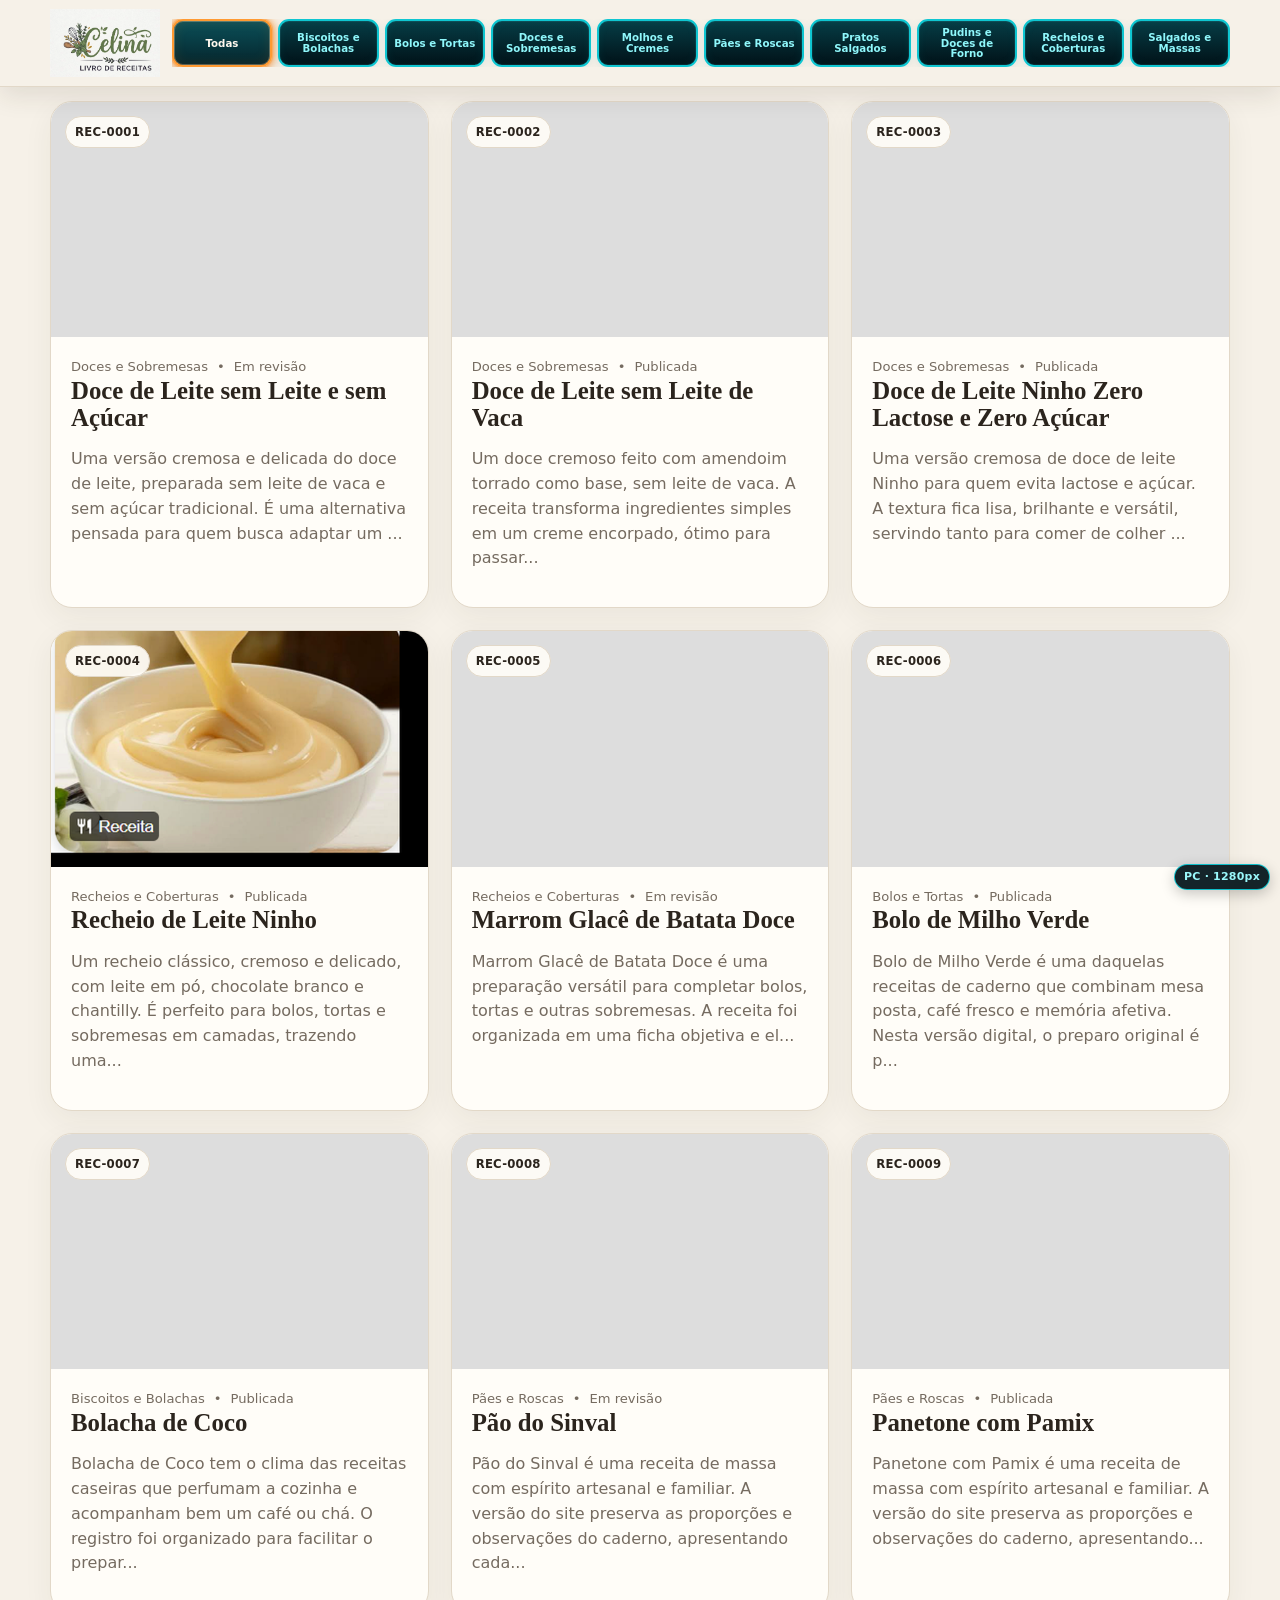
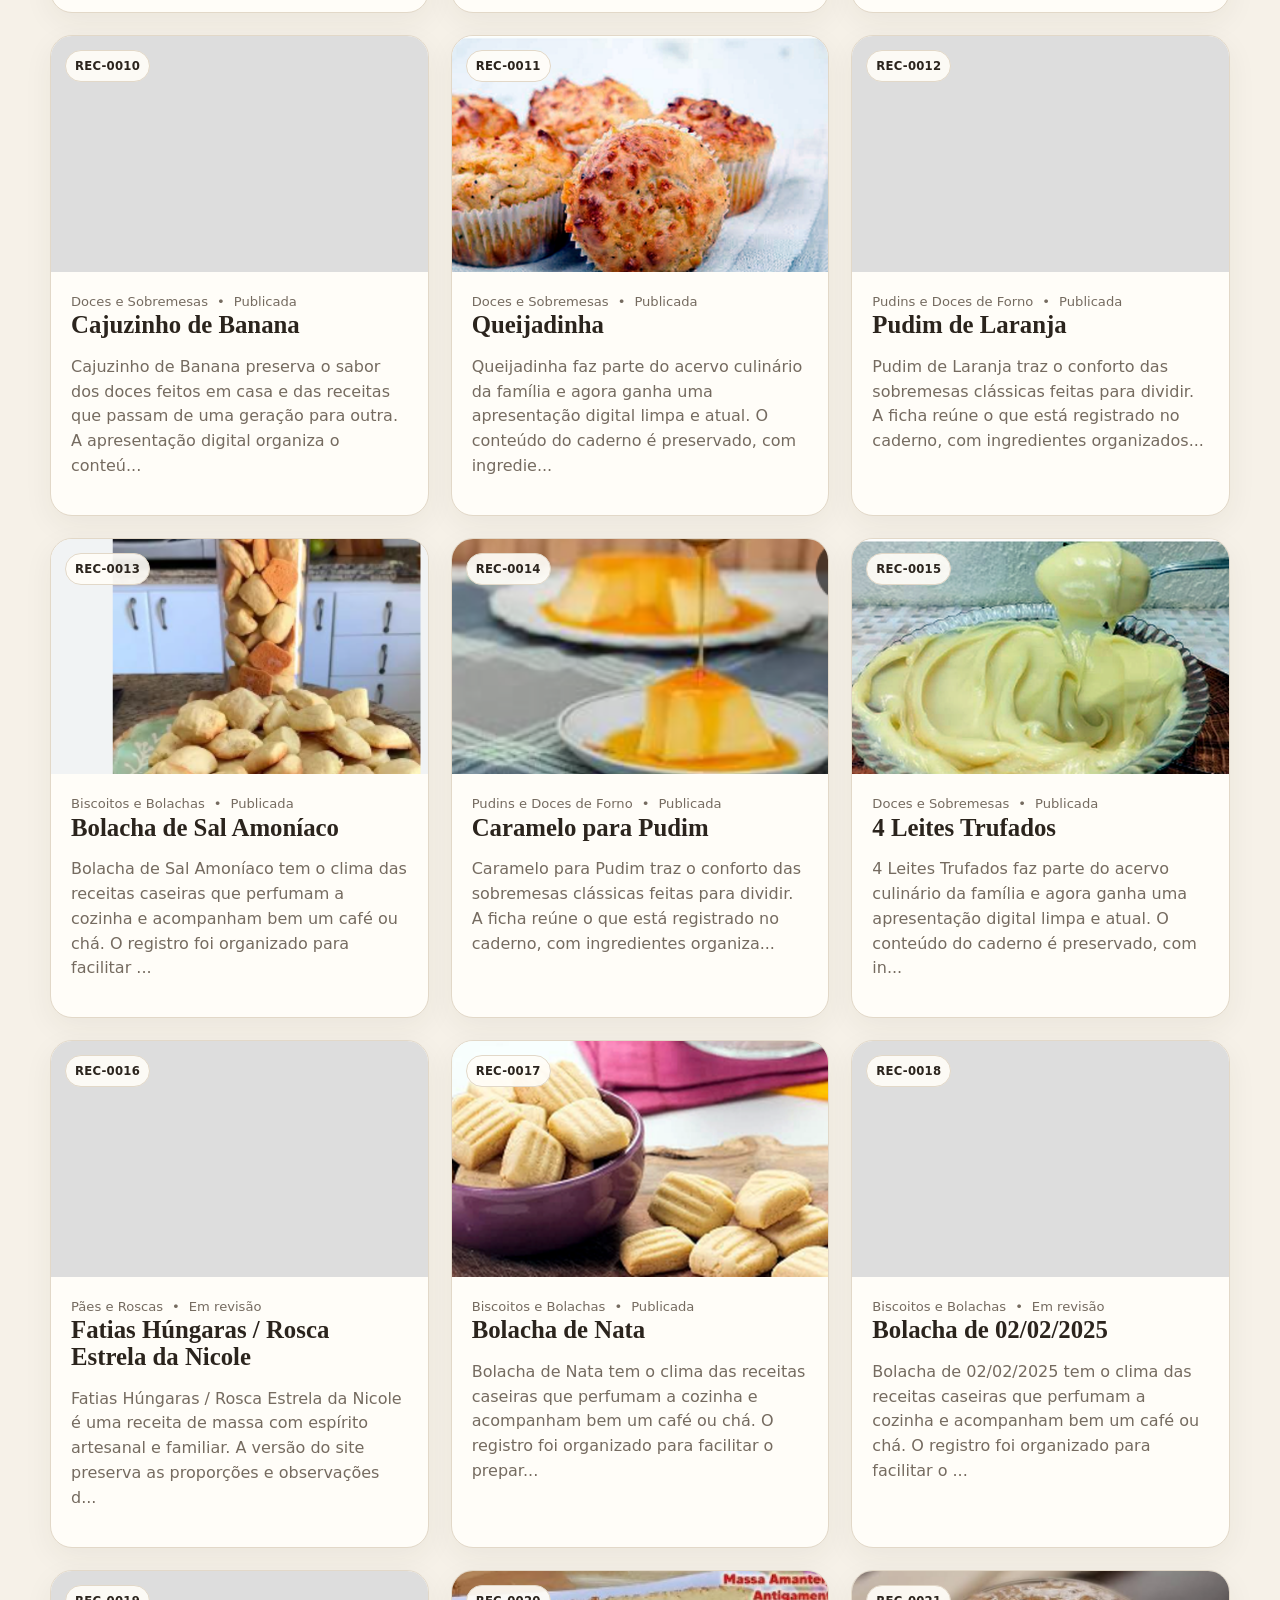
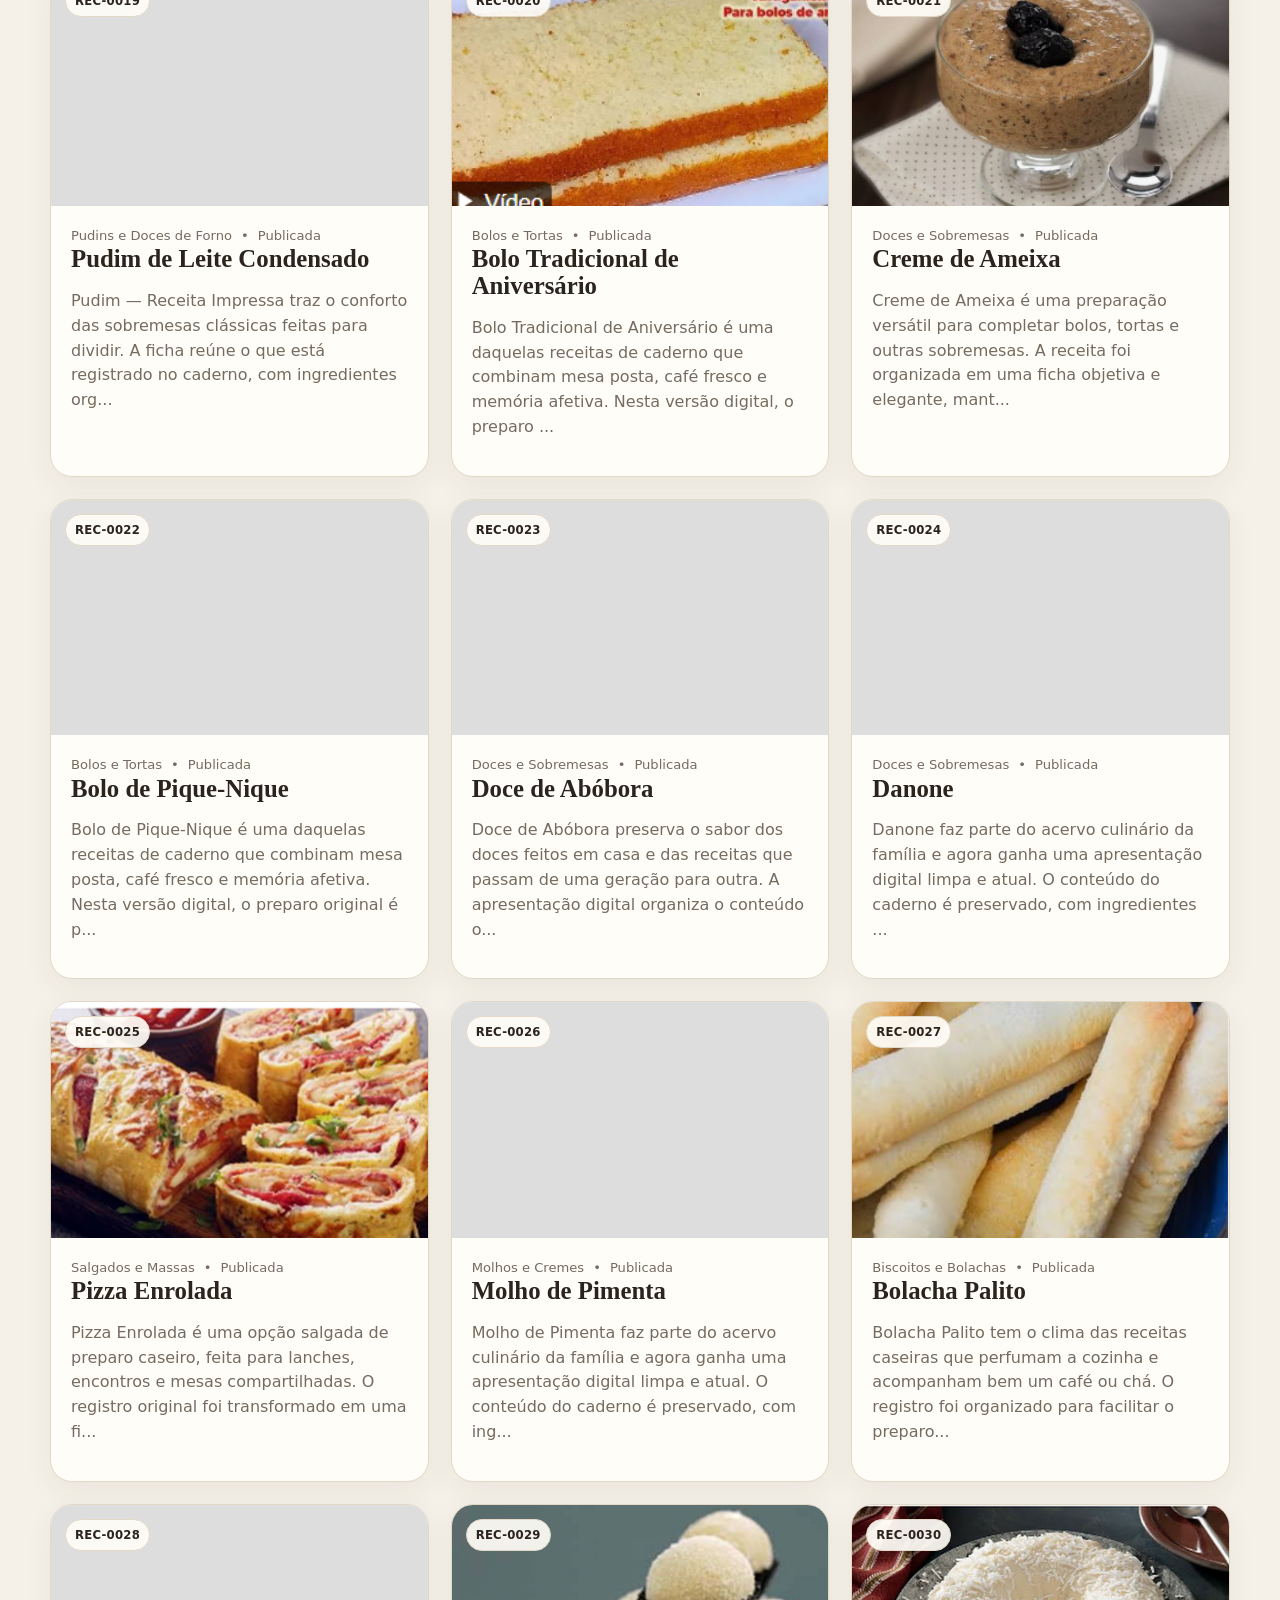
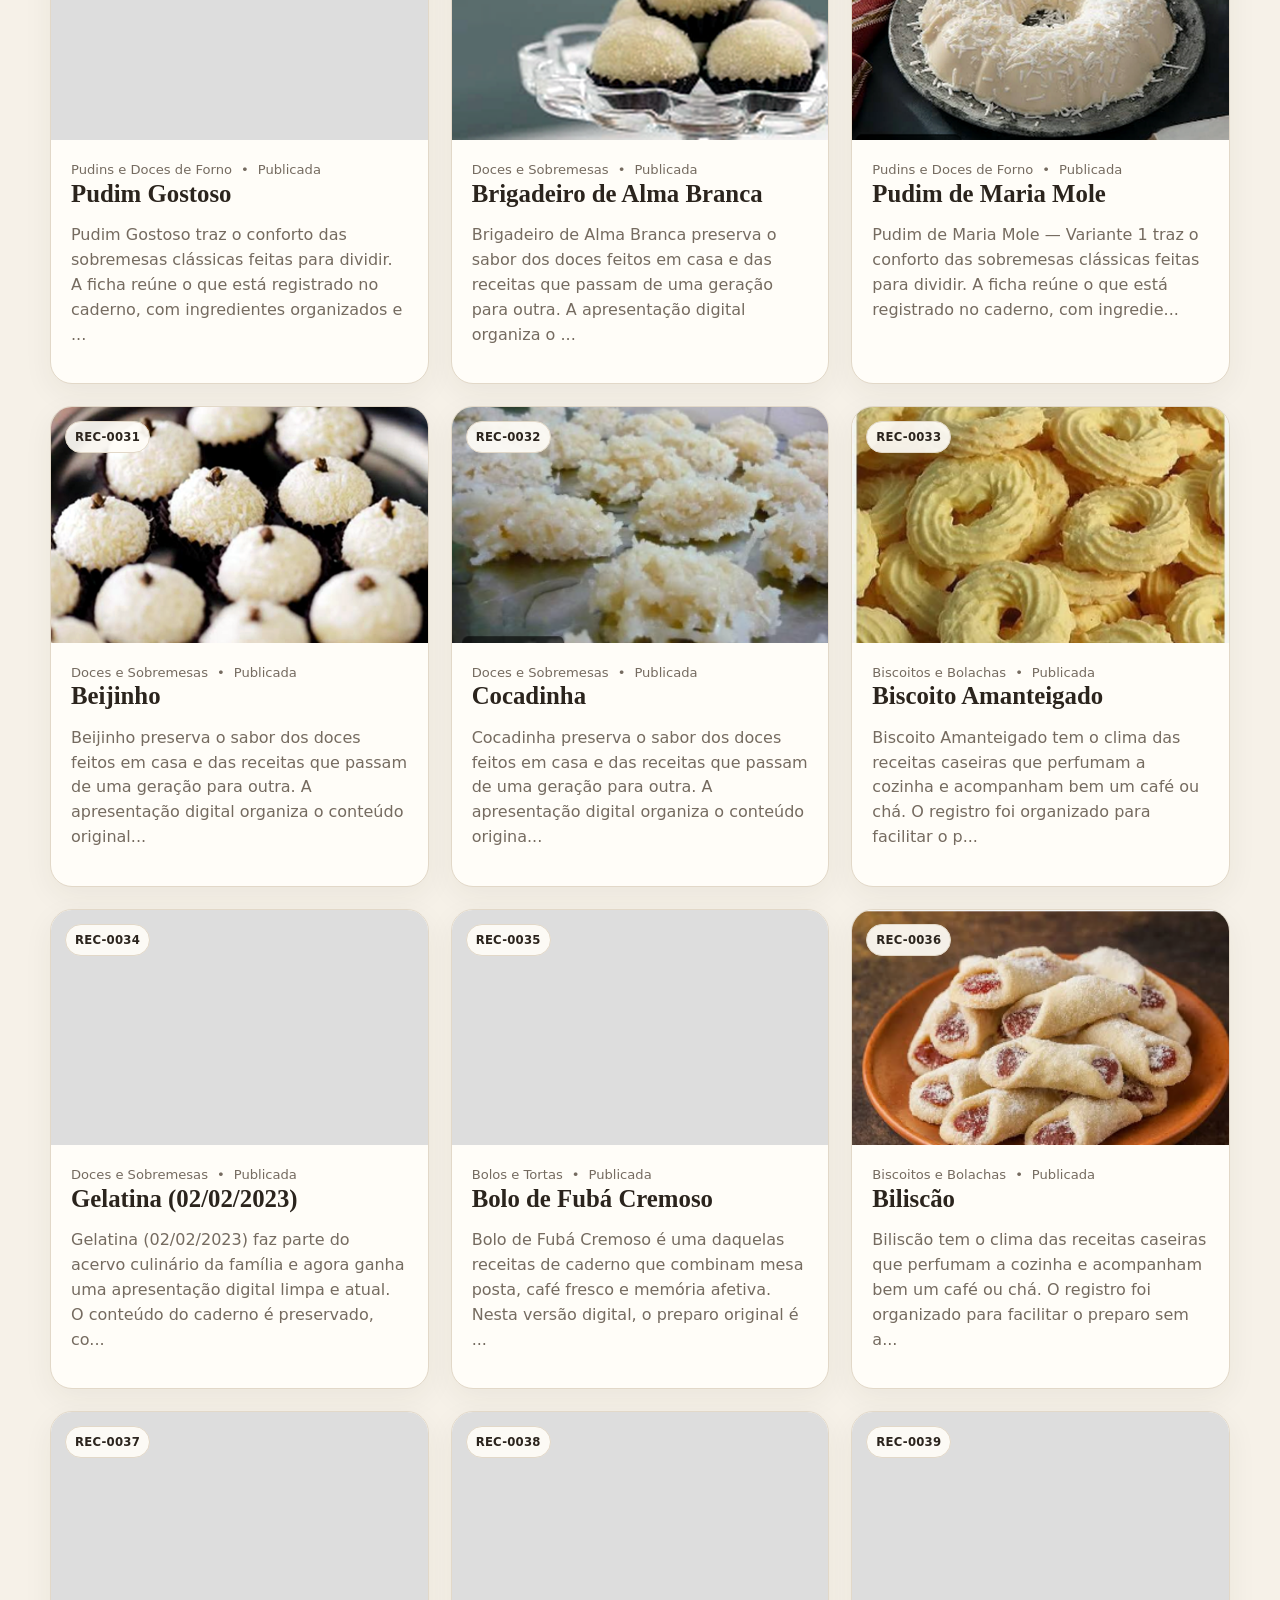
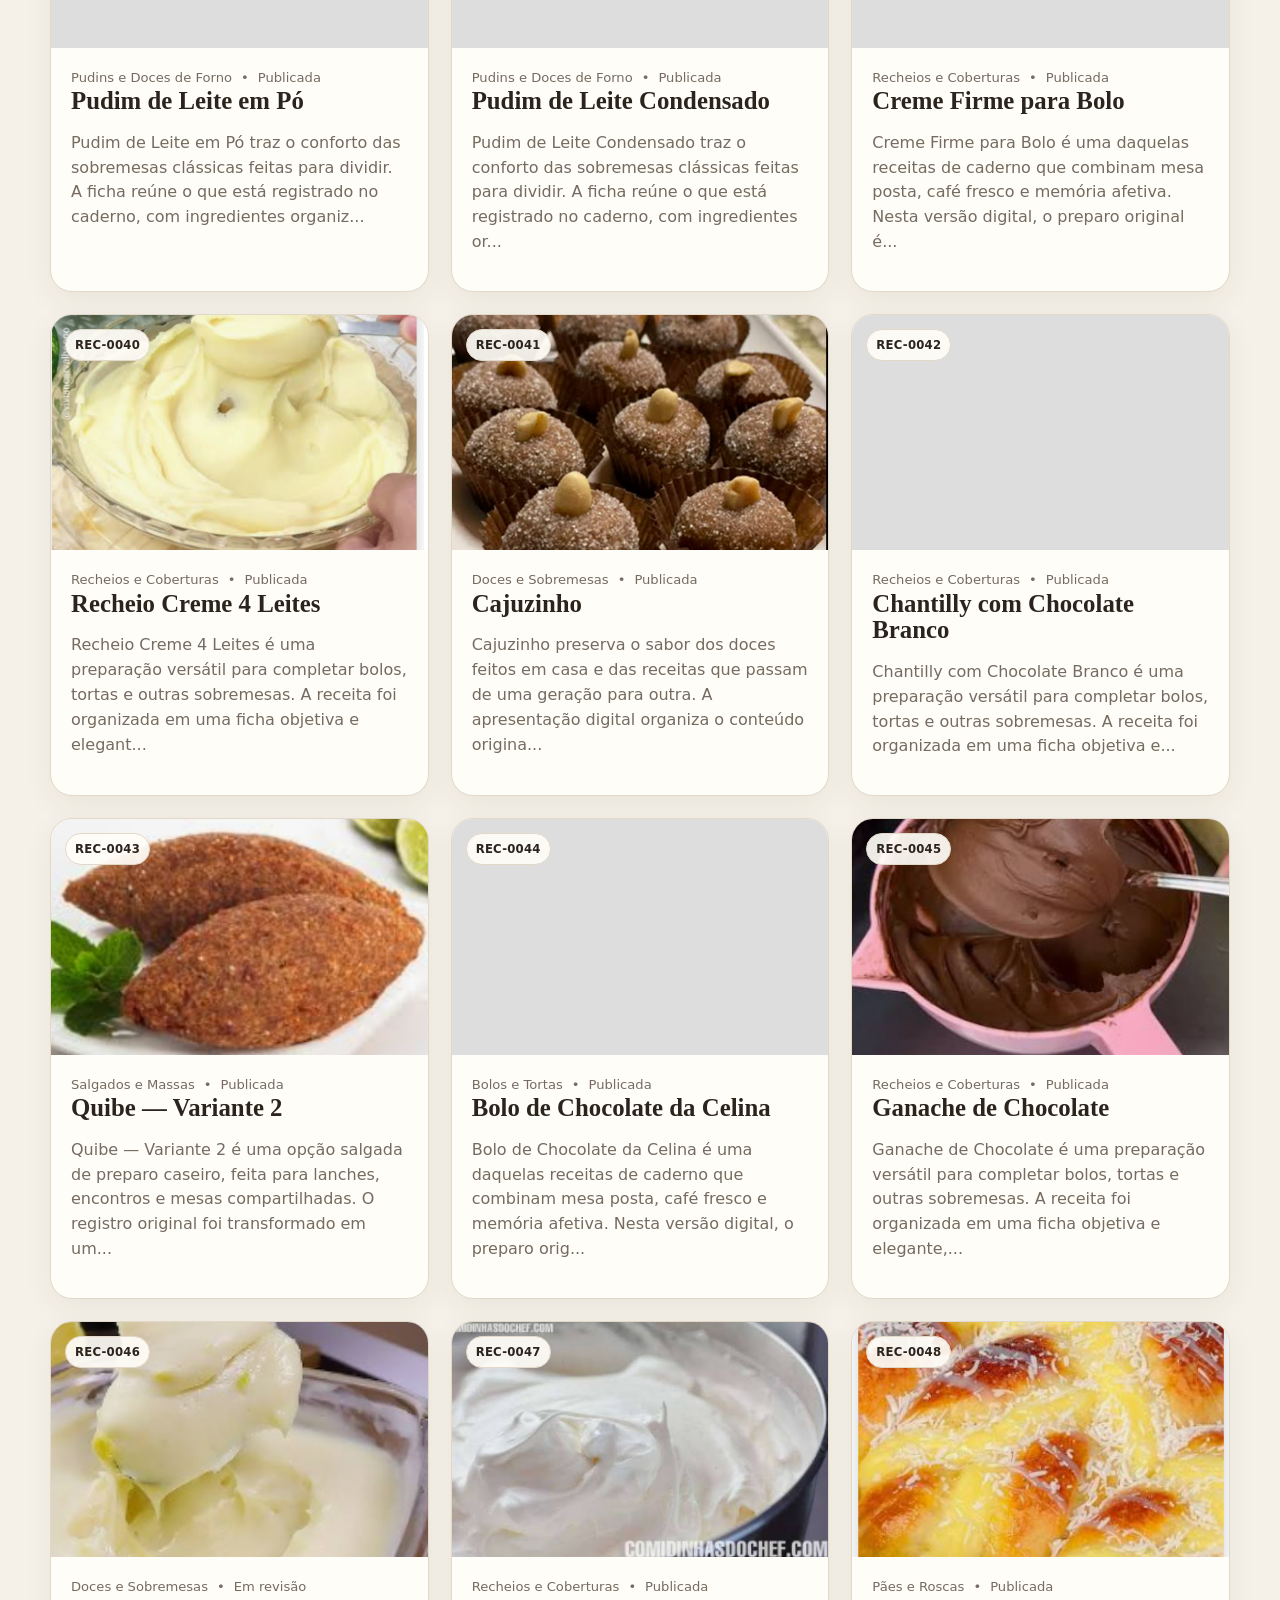
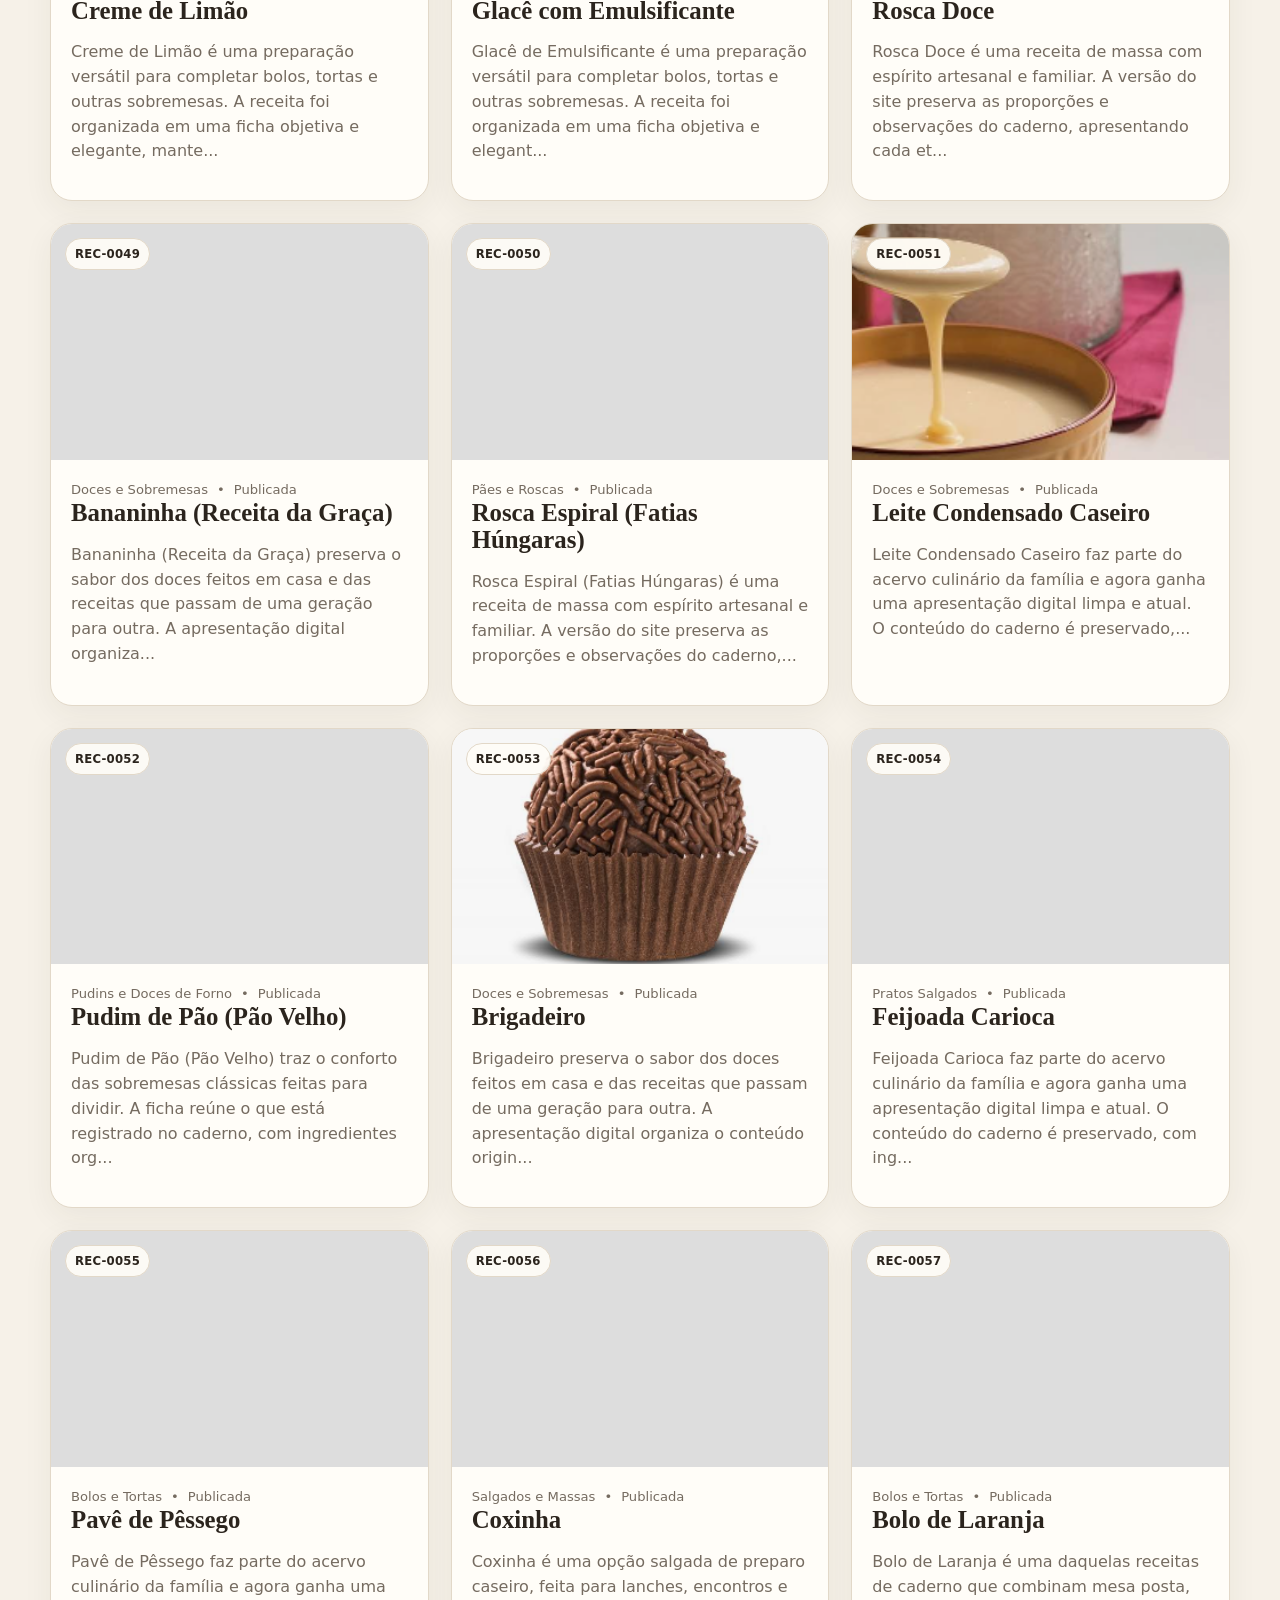
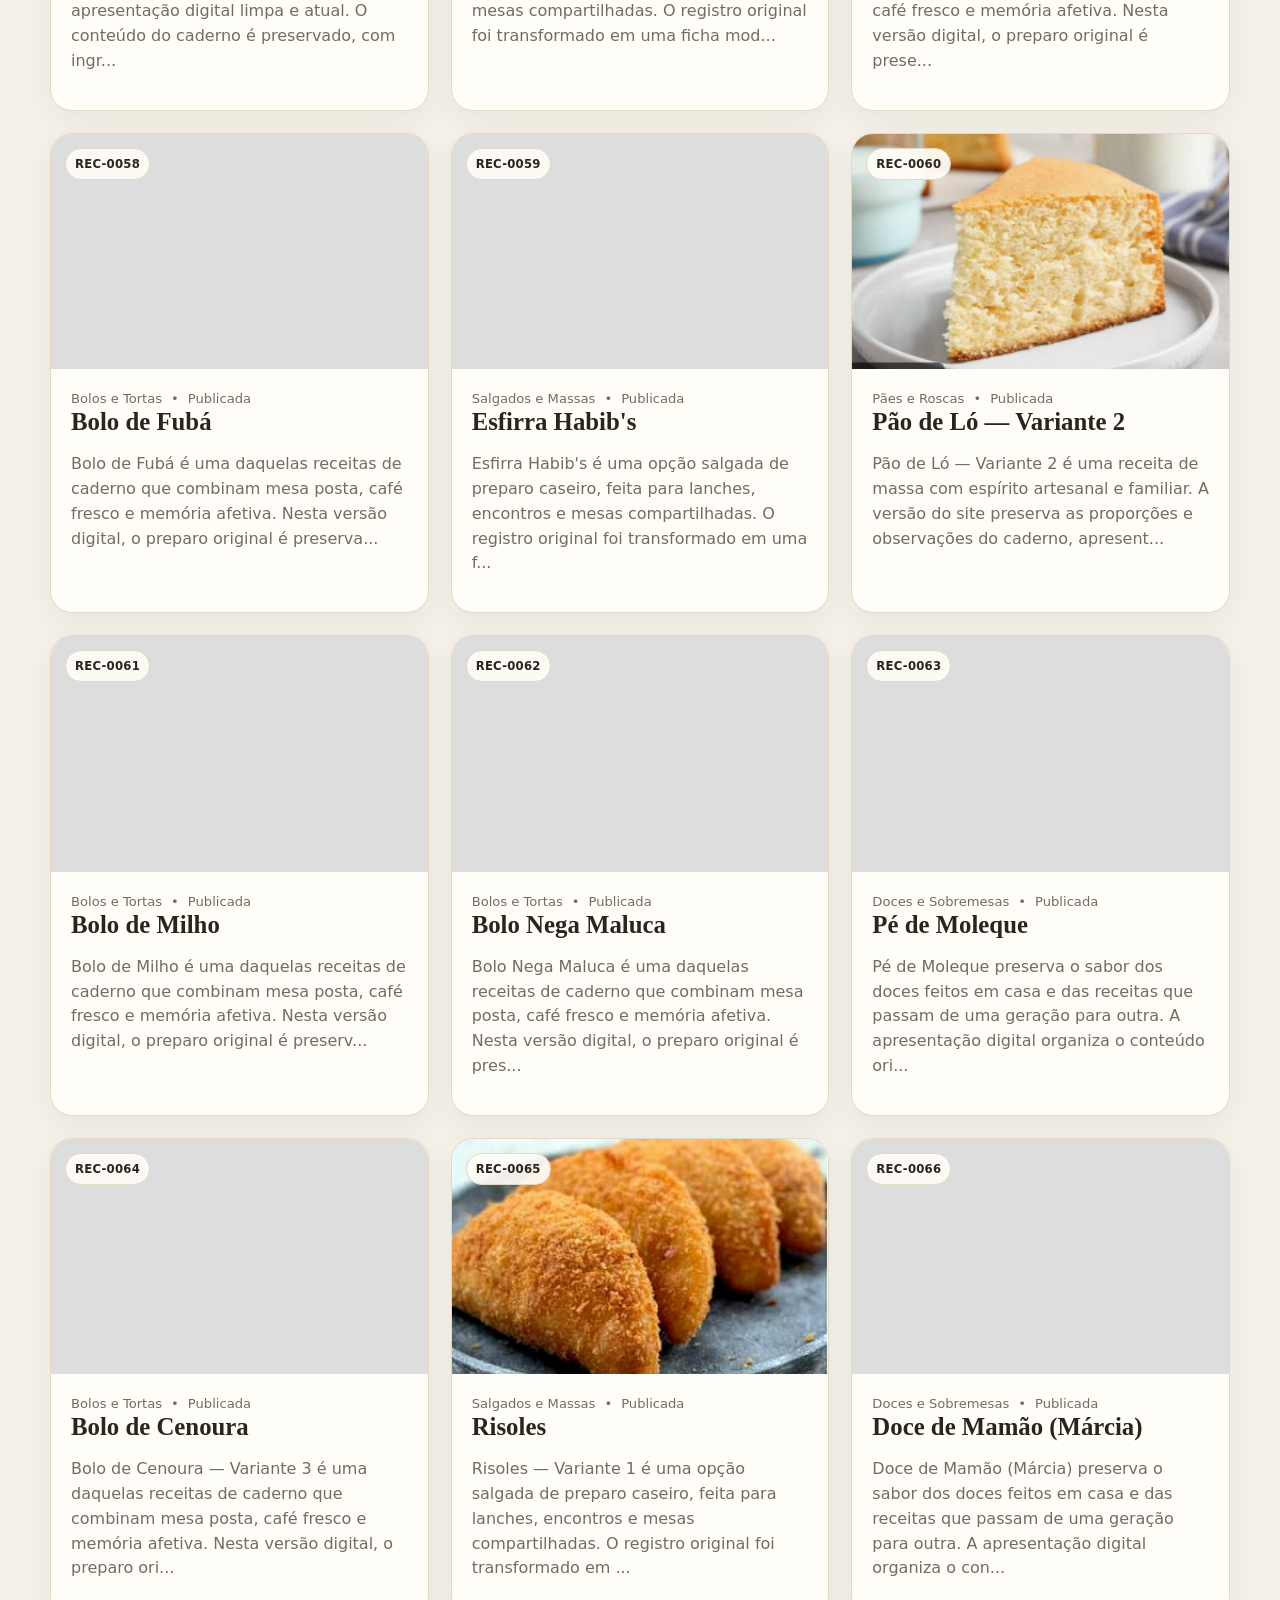
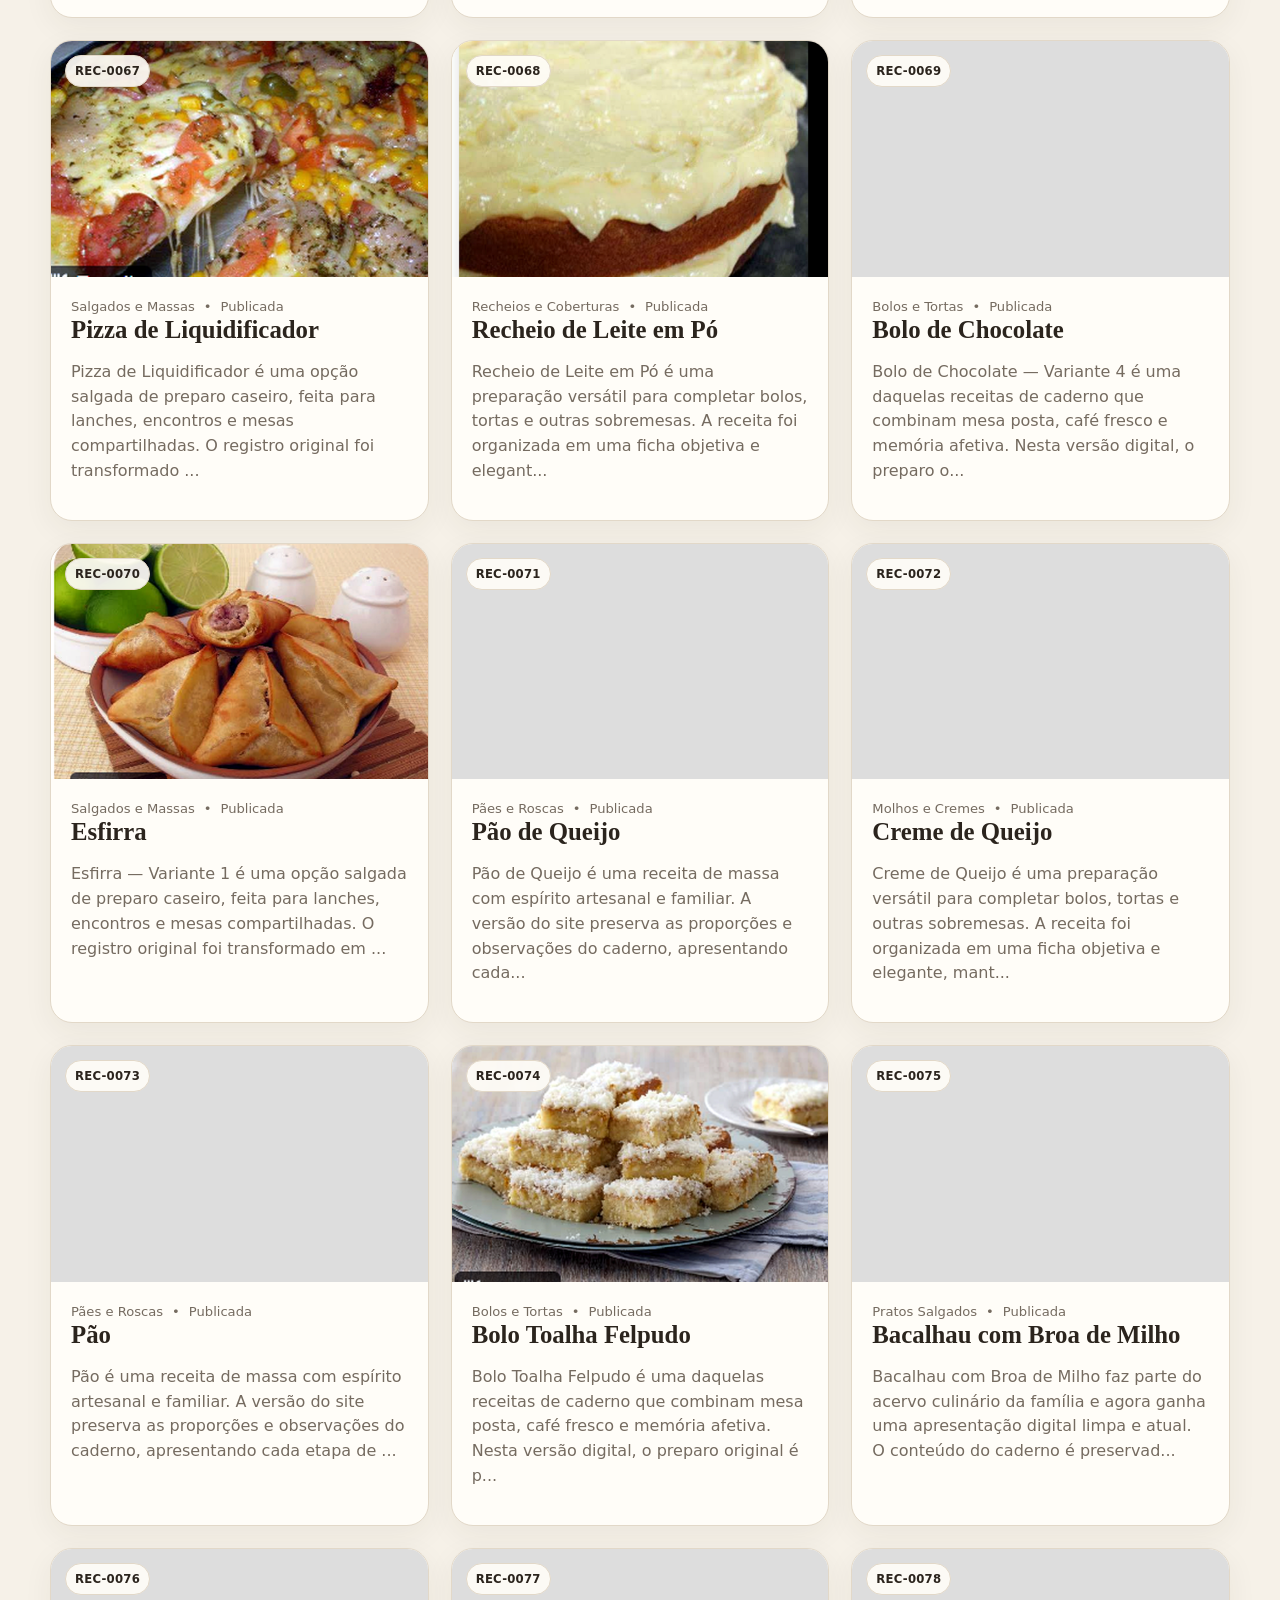
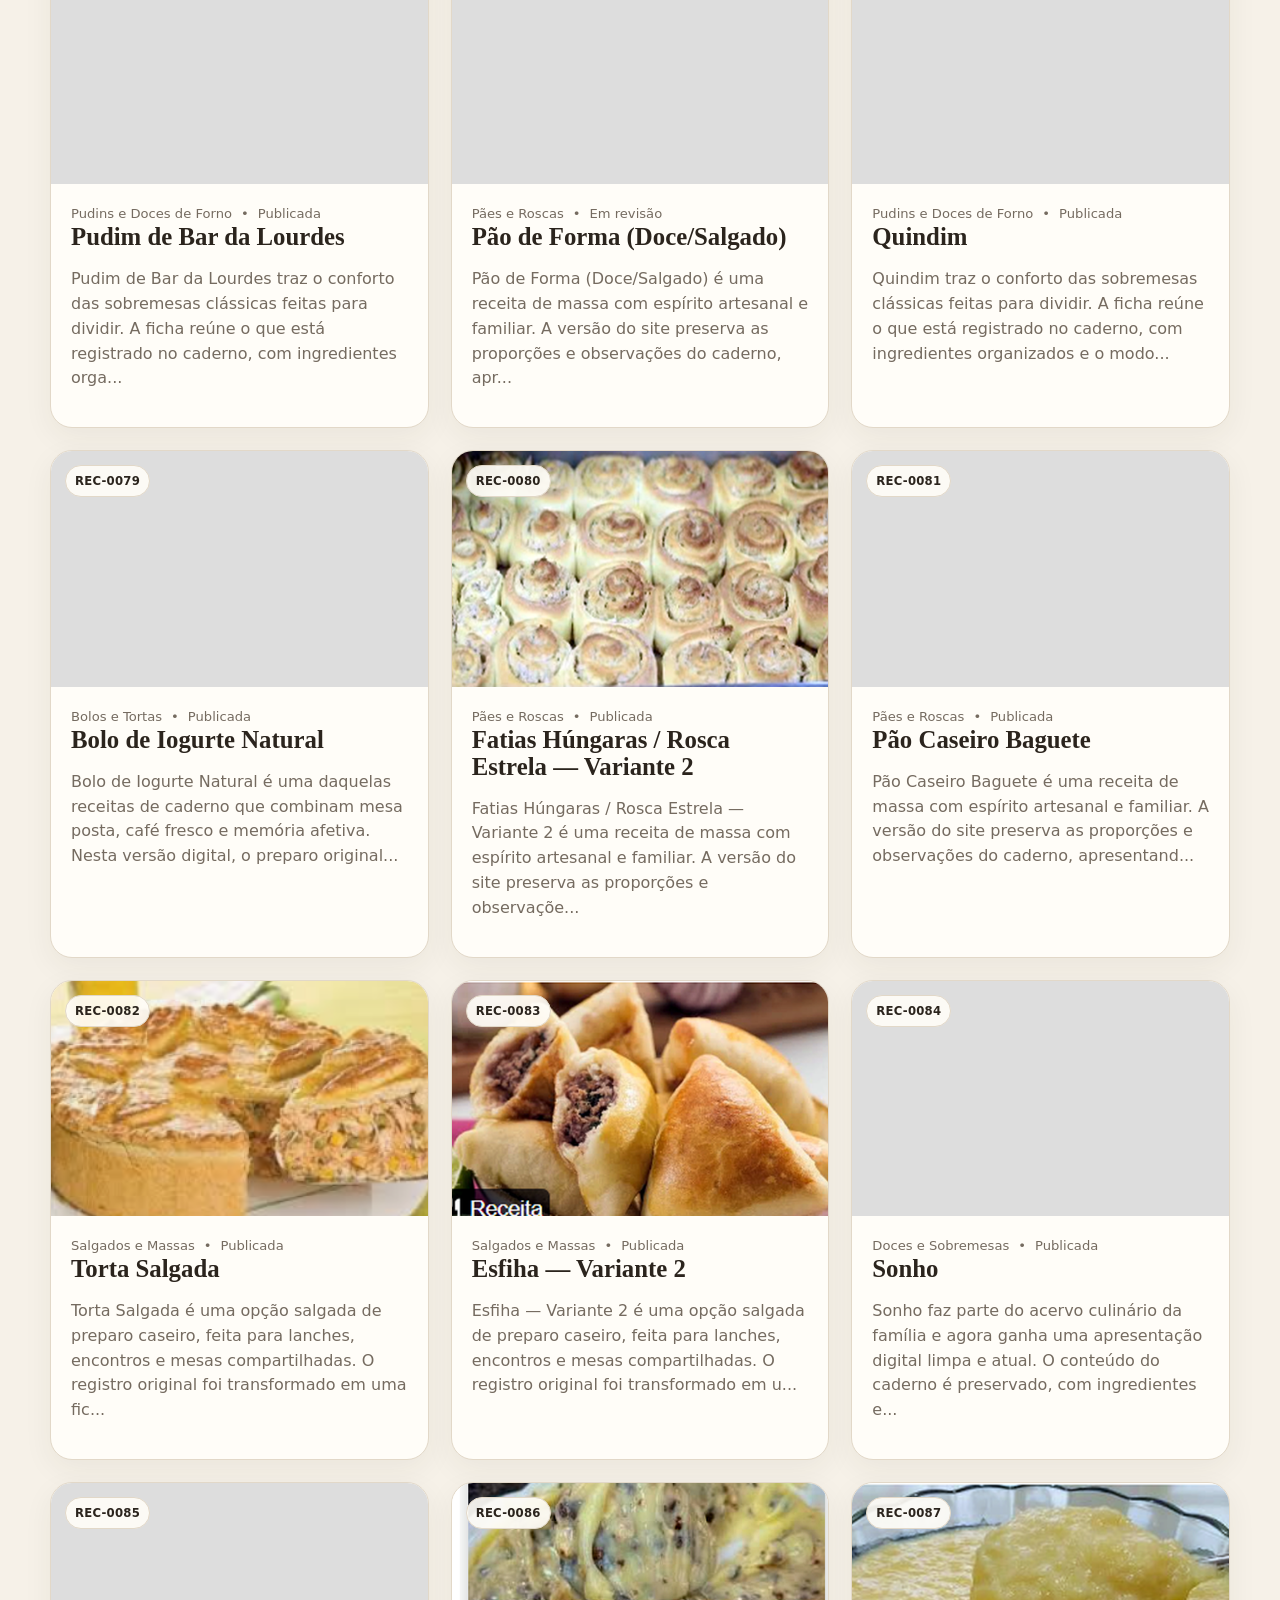
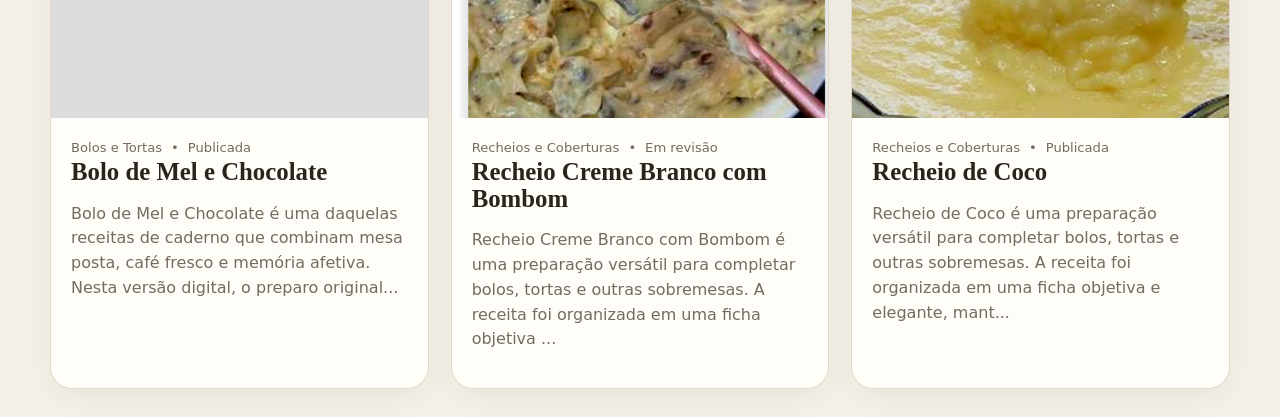
==== commit 8971835d: "V13.8 - destacar categoria selecionada com aura laranja e alinhar logo aos botões no celular" ====
--- a/index.html
+++ b/index.html
@@ -6,7 +6,7 @@
   <title>Caderno de Receitas da Família</title>
   <meta name="description" content="Acervo digital de receitas da família, organizado por ID e responsivo para PC e celular.">
   <link rel="stylesheet" href="assets/css/styles.css?v=13.0-20260818">
-  <link rel="stylesheet" href="assets/css/category-filters.css?v=13.7-20260818">
+  <link rel="stylesheet" href="assets/css/category-filters.css?v=13.8-20260818">
   <script defer src="assets/js/app.js?v=12.7-20260818"></script>
   <script defer src="assets/js/category-filters.js?v=12.7-20260818"></script>
   <script defer src="assets/js/layout-debug.js?v=13.3-20260818"></script>
--- a/assets/css/category-filters.css
+++ b/assets/css/category-filters.css
@@ -1,8 +1,9 @@
-/* V13.7 — ajuste somente para celular ~393 px
-   - PC e telas maiores permanecem exatamente com o layout atual.
-   - Até 430 px: categorias obrigatoriamente em 2 linhas horizontais.
-   - 10 botões = 5 botões por linha.
-   - Tamanho calculado automaticamente pela largura disponível.
+/* V13.8 — destaque laranja do botão selecionado + logo alinhado no celular
+   - PC permanece com o layout aprovado.
+   - Celular ~393 px continua com 2 linhas de 5 botões.
+   - Botão selecionado recebe contorno/aura laranja.
+   - Quando nenhum filtro específico está ativo, "Todas" permanece selecionado.
+   - Logo centralizado horizontalmente com o bloco de botões no celular.
 */
 
 /* Elementos antigos removidos da interface */
@@ -122,7 +123,12 @@
   white-space:normal;
   overflow-wrap:anywhere;
   cursor:pointer;
-  transition:.16s ease;
+  transition:
+    transform .16s ease,
+    box-shadow .16s ease,
+    background .16s ease,
+    border-color .16s ease,
+    color .16s ease;
 }
 
 .category-filter-btn:hover,
@@ -137,14 +143,19 @@
   outline:none;
 }
 
+/* SELECIONADO — contorno e aura laranja */
 .category-filter-btn.active,
 .category-filter-btn[aria-pressed="true"]{
-  color:#efffff;
-  border-color:#72f5fb;
-  background:linear-gradient(180deg,#0d5c67 0%,#07313b 100%);
+  color:#fff8ee;
+  border-color:#ff9a32;
+  background:linear-gradient(180deg,#0b5059 0%,#05252c 100%);
   box-shadow:
-    inset 0 0 0 1px rgba(223,254,255,.15),
-    0 0 12px rgba(15,198,209,.25);
+    inset 0 0 0 1px rgba(255,224,186,.30),
+    inset 0 0 13px rgba(255,138,30,.12),
+    0 0 0 1px rgba(255,164,71,.48),
+    0 0 7px rgba(255,139,31,.85),
+    0 0 14px rgba(255,139,31,.48),
+    0 3px 9px rgba(108,57,12,.24);
 }
 
 /* Conteúdo */
@@ -158,7 +169,7 @@
   scroll-margin-top:calc(var(--fixed-header-height, 100px) + 8px);
 }
 
-/* Regras já existentes para telas médias — mantidas */
+/* Telas médias — mantidas */
 @media(max-width:1250px){
   .topbar-compact{
     gap:9px;
@@ -213,8 +224,9 @@
   }
 }
 
-/* CELULAR ESTREITO — alvo 393 px.
-   FLEX-WRAP força exatamente 5 botões por linha = 2 linhas. */
+/* CELULAR ~393px
+   5 botões por linha, total de 2 linhas.
+   Logo visualmente centralizado com a altura do bloco dos botões. */
 @media(max-width:430px){
   .container{
     width:min(100% - 8px,1180px);
@@ -222,7 +234,7 @@
 
   .topbar-compact{
     display:grid;
-    grid-template-columns:46px minmax(0,1fr);
+    grid-template-columns:50px minmax(0,1fr);
     align-items:center;
     column-gap:4px;
     min-height:auto;
@@ -230,15 +242,23 @@
   }
 
   .brand-celina{
-    width:46px;
+    width:50px;
+    height:46px;
+    display:flex;
+    align-items:center;
+    justify-content:center;
     align-self:center;
-    justify-self:start;
+    justify-self:center;
+    overflow:hidden;
   }
 
   .brand-logo{
-    width:46px;
+    width:50px;
     height:auto;
-    max-width:46px;
+    max-width:50px;
+    object-fit:contain;
+    transform:translateY(-1px) scale(1.06);
+    transform-origin:center;
   }
 
   .topbar-actions{
@@ -251,6 +271,7 @@
     display:flex !important;
     flex-wrap:wrap !important;
     align-items:stretch;
+    align-content:center;
     gap:2px 3px !important;
     width:100%;
     overflow:visible !important;
@@ -258,9 +279,6 @@
   }
 
   .category-filter-btn{
-    /* 5 botões por linha:
-       4 espaços horizontais de 3px = 12px;
-       o restante é dividido igualmente por 5. */
     flex:0 0 calc((100% - 12px) / 5) !important;
     width:calc((100% - 12px) / 5) !important;
     max-width:calc((100% - 12px) / 5) !important;
@@ -279,23 +297,38 @@
     word-break:normal;
   }
 
+  /* Aura um pouco mais forte no celular para ficar visível sem aumentar o botão */
+  .category-filter-btn.active,
+  .category-filter-btn[aria-pressed="true"]{
+    border-color:#ff9c35;
+    box-shadow:
+      inset 0 0 0 1px rgba(255,233,204,.34),
+      inset 0 0 8px rgba(255,138,30,.15),
+      0 0 0 1px rgba(255,164,71,.58),
+      0 0 6px rgba(255,139,31,.95),
+      0 0 11px rgba(255,139,31,.58);
+  }
+
   .compact-catalog{
     padding:8px 0 18px;
   }
 }
 
-/* Segurança para telas abaixo de 370 px:
-   continua em 2 linhas, só reduz um pouco tipografia e logo. */
+/* Segurança abaixo de 370 px */
 @media(max-width:370px){
   .topbar-compact{
-    grid-template-columns:42px minmax(0,1fr);
+    grid-template-columns:45px minmax(0,1fr);
     column-gap:3px;
   }
 
-  .brand-celina,
+  .brand-celina{
+    width:45px;
+    height:43px;
+  }
+
   .brand-logo{
-    width:42px;
-    max-width:42px;
+    width:45px;
+    max-width:45px;
   }
 
   html.category-buttons-ready .category-filter-buttons{
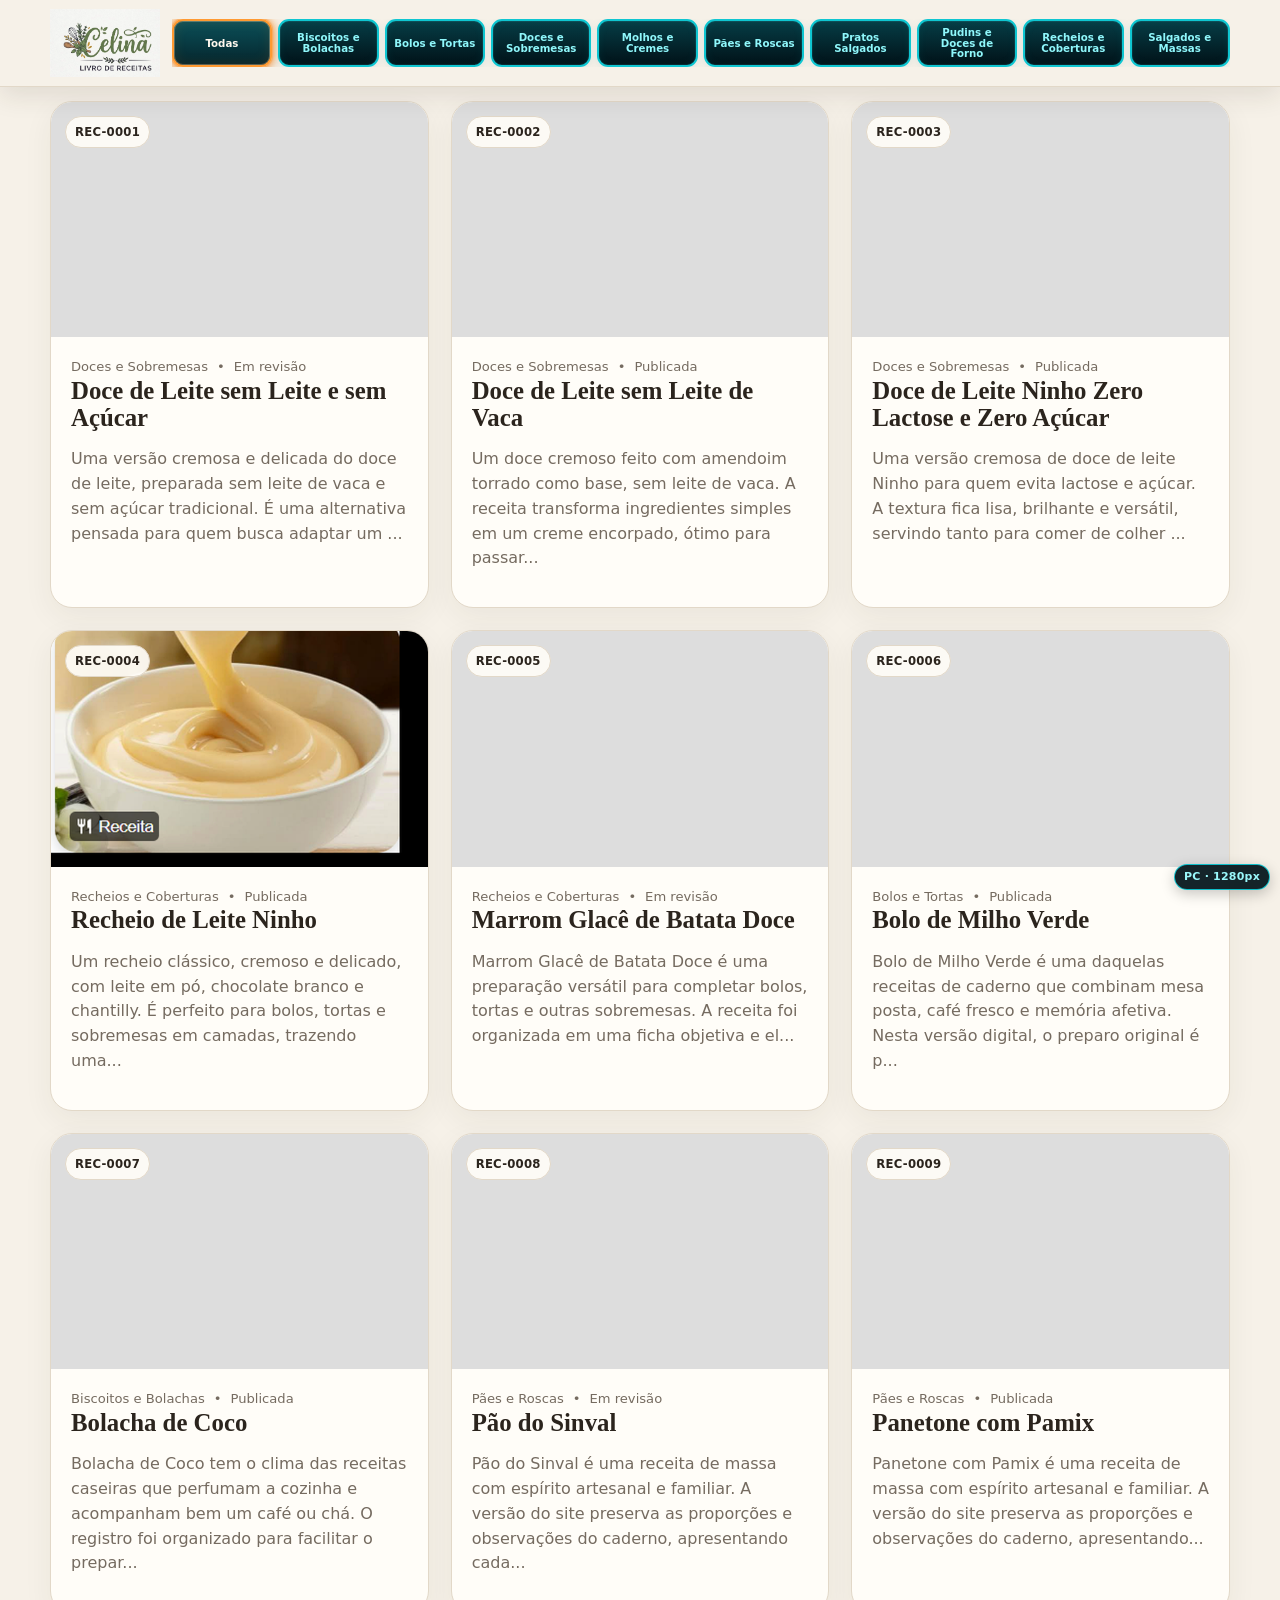
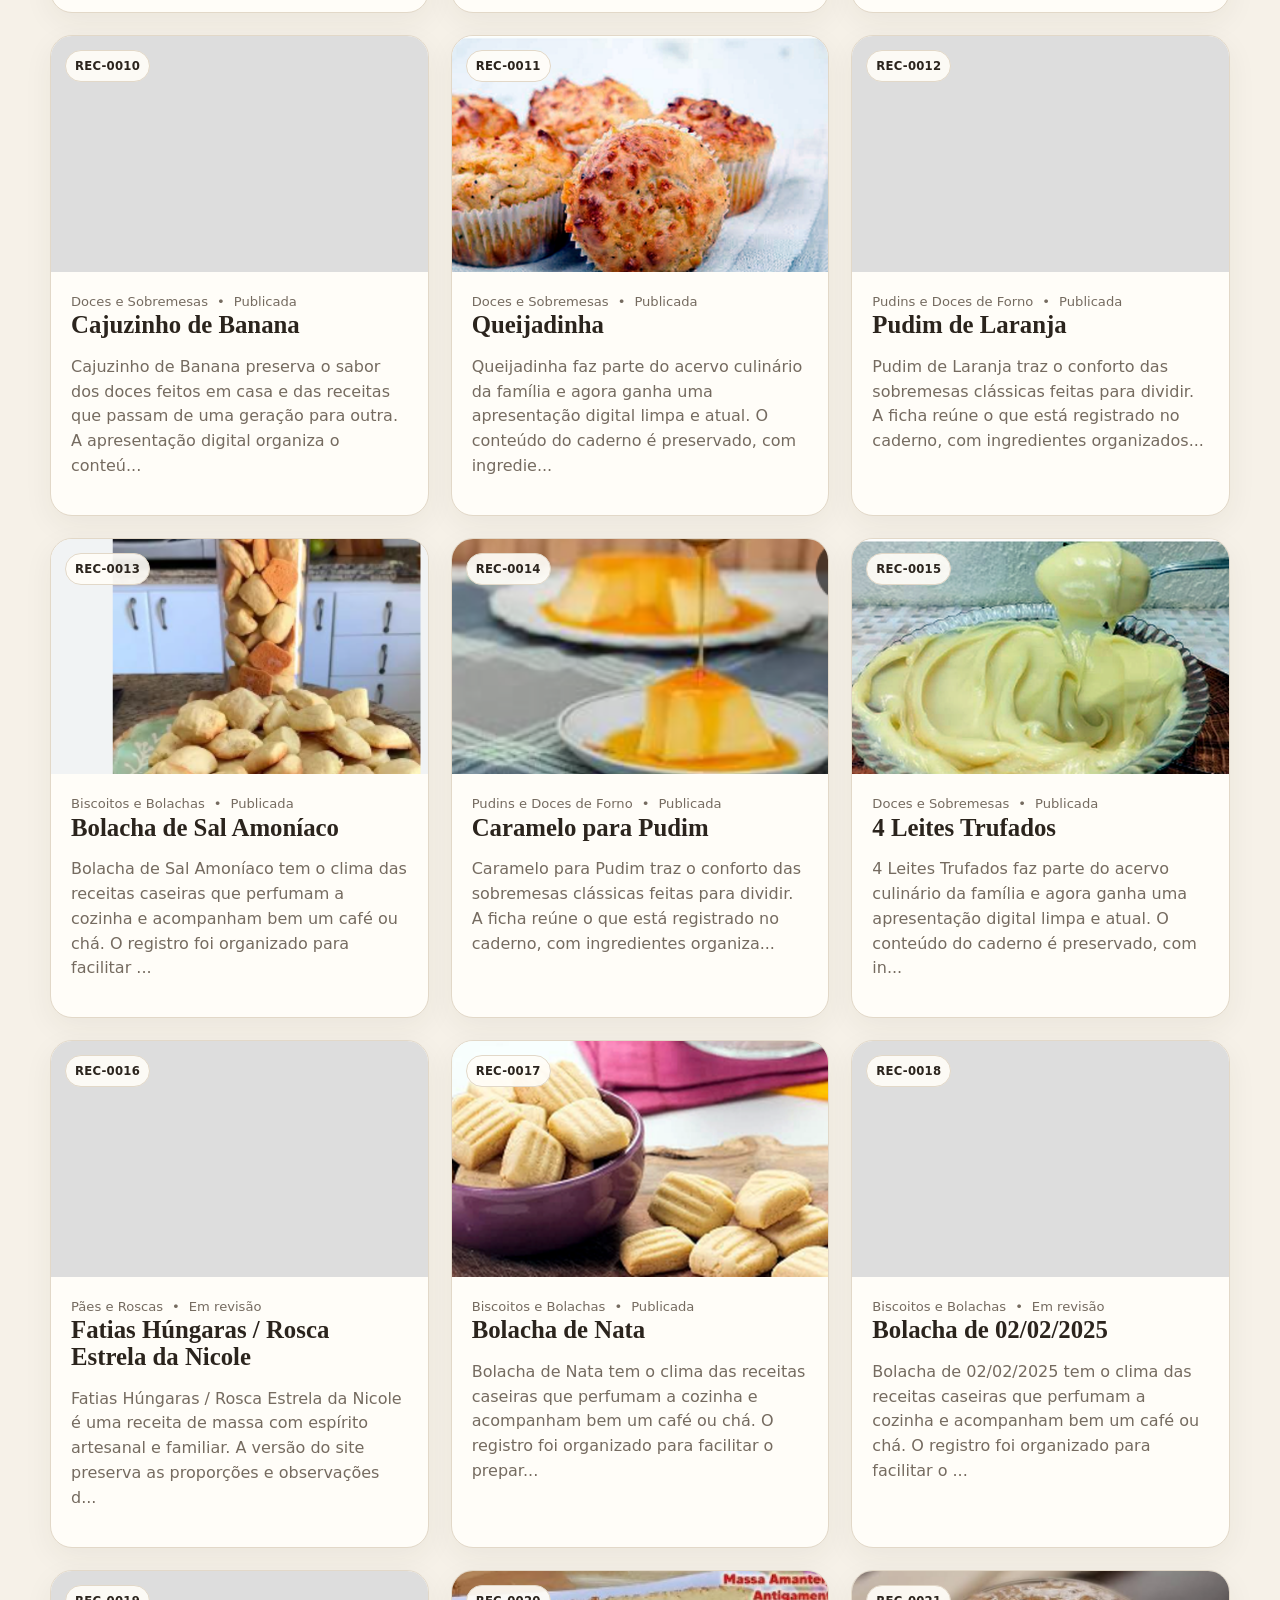
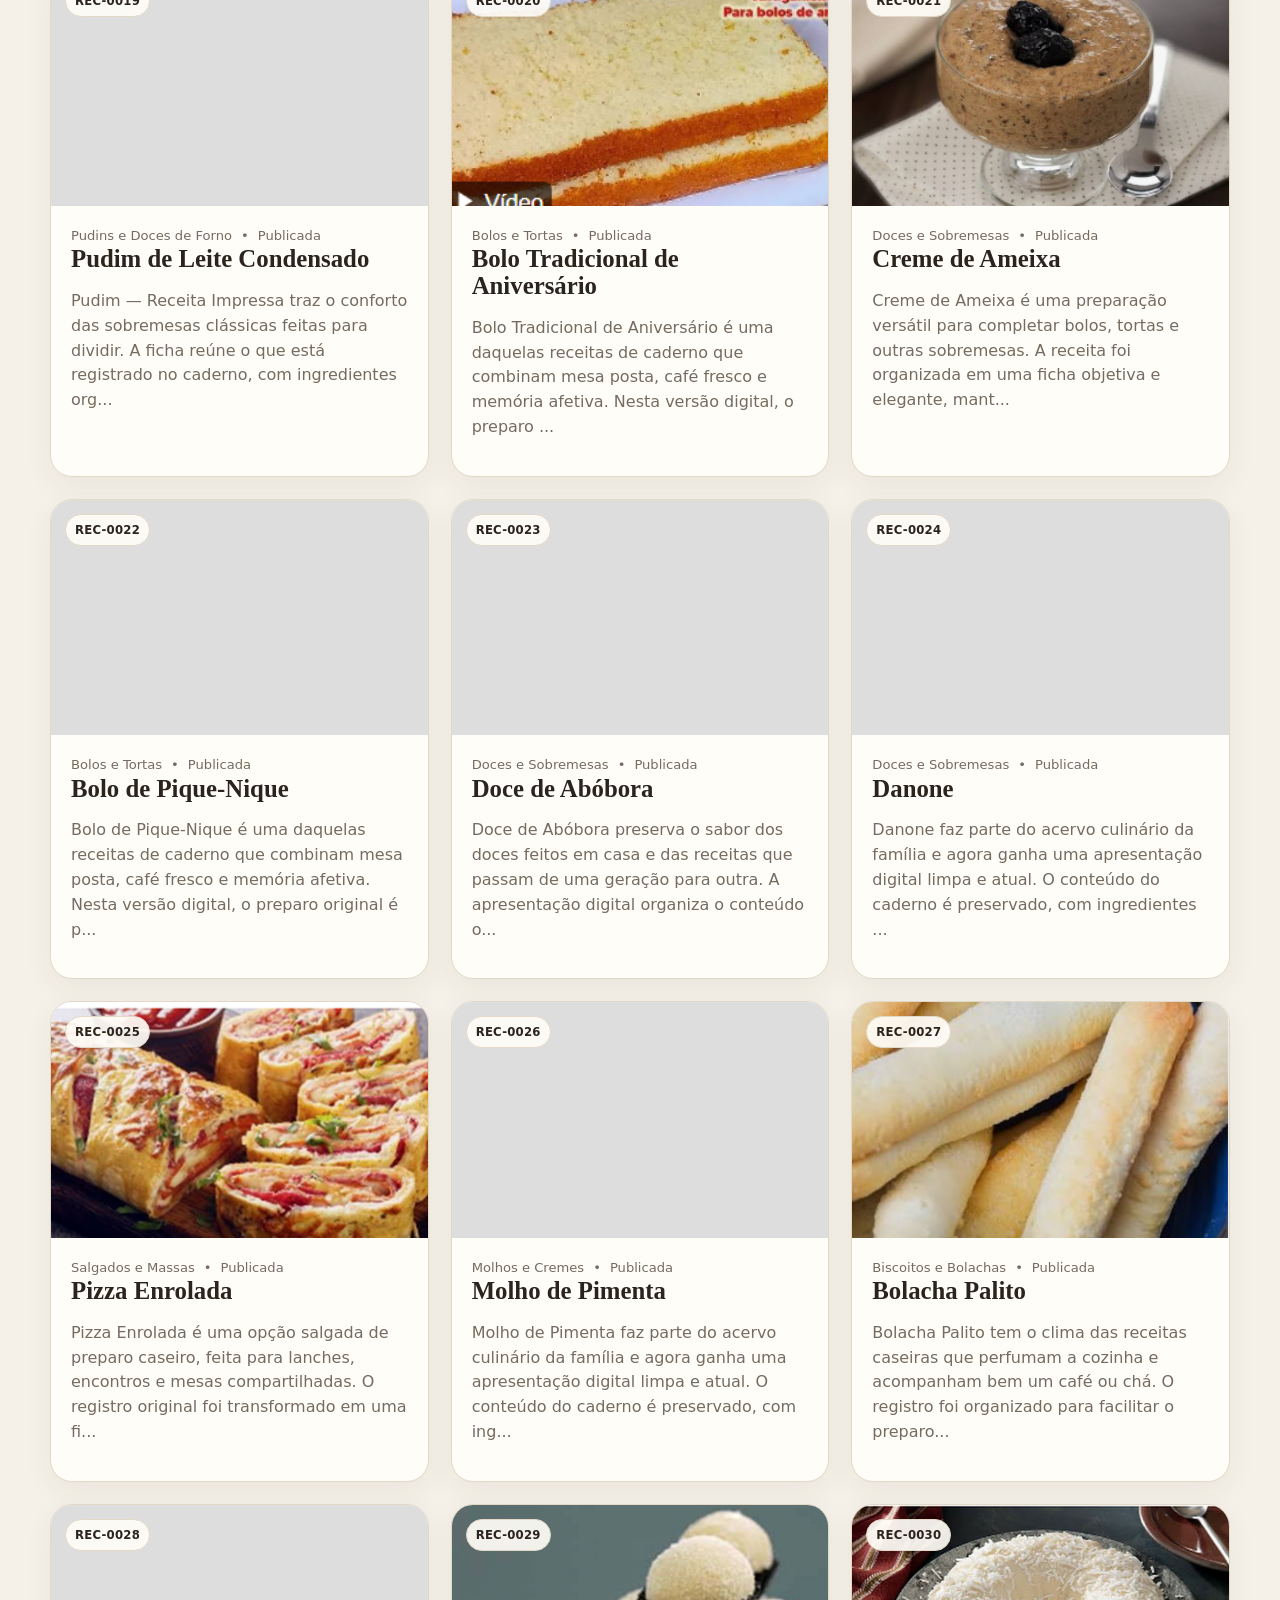
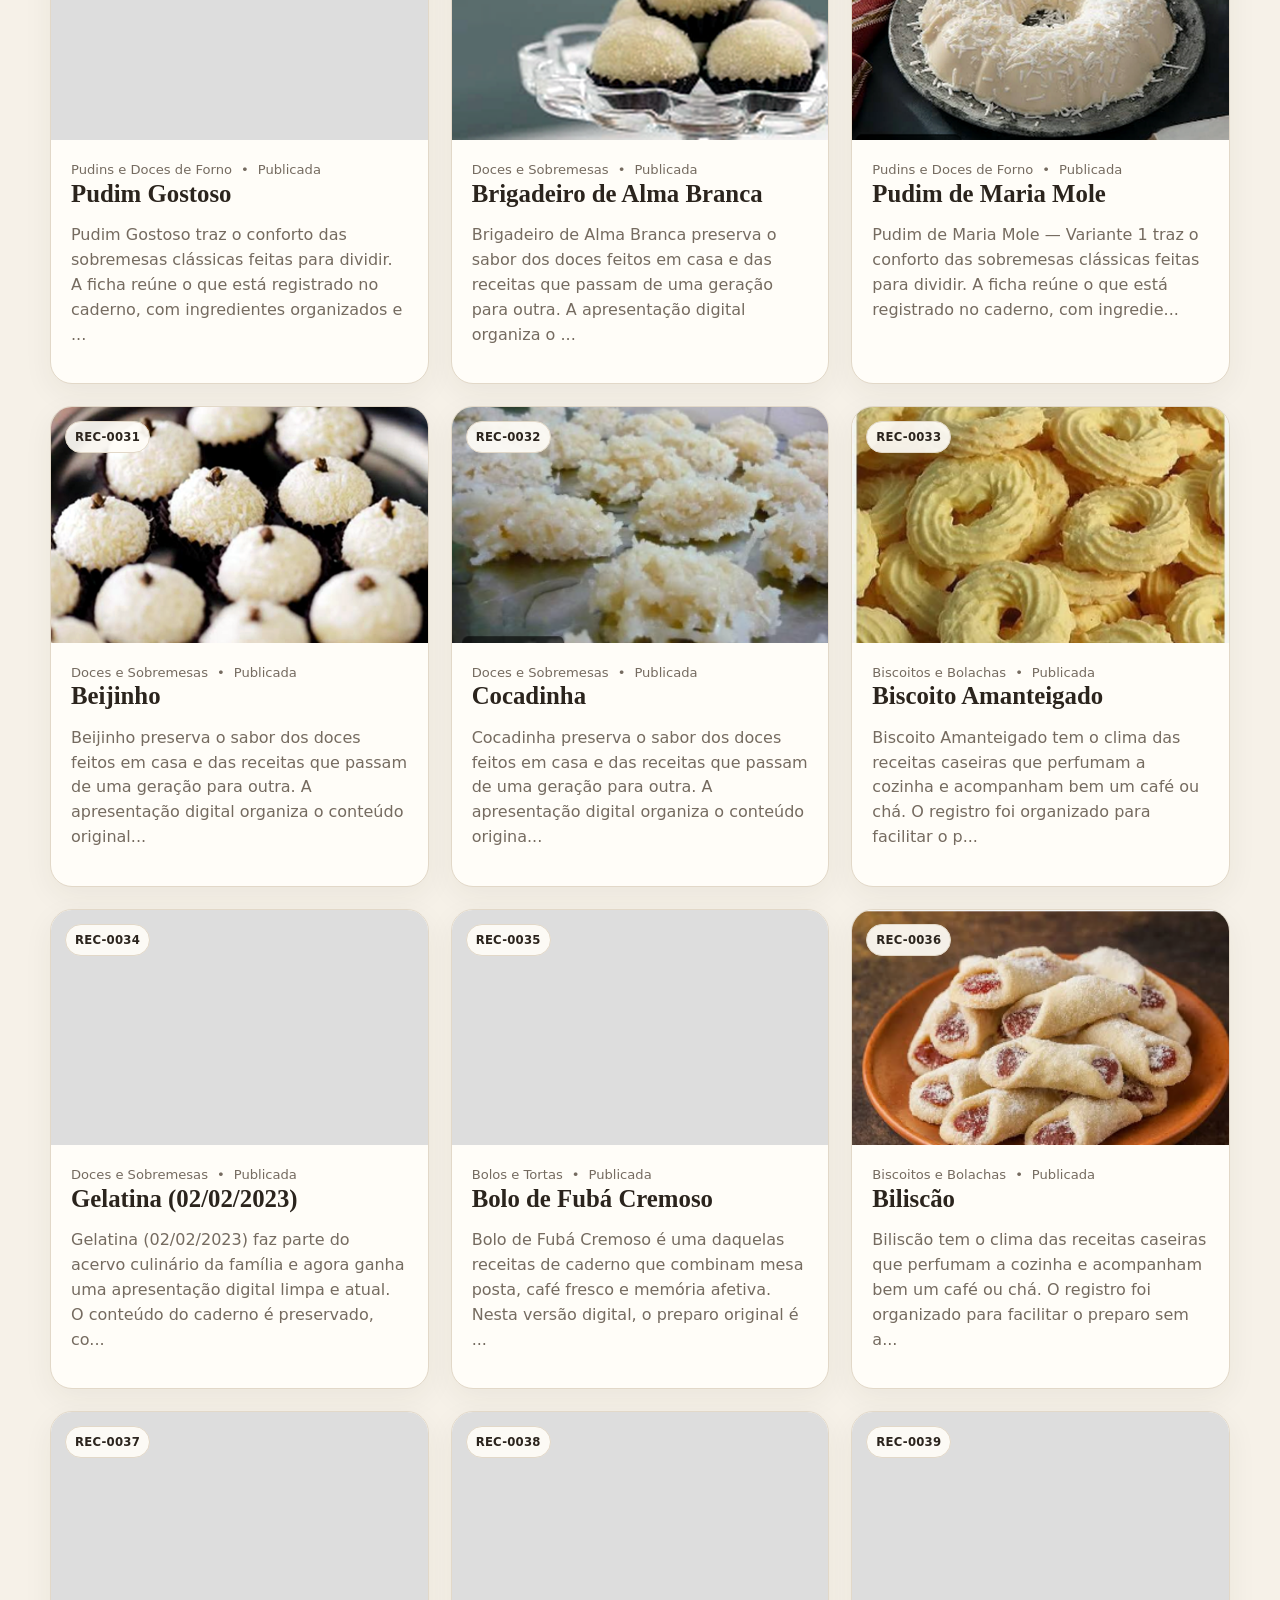
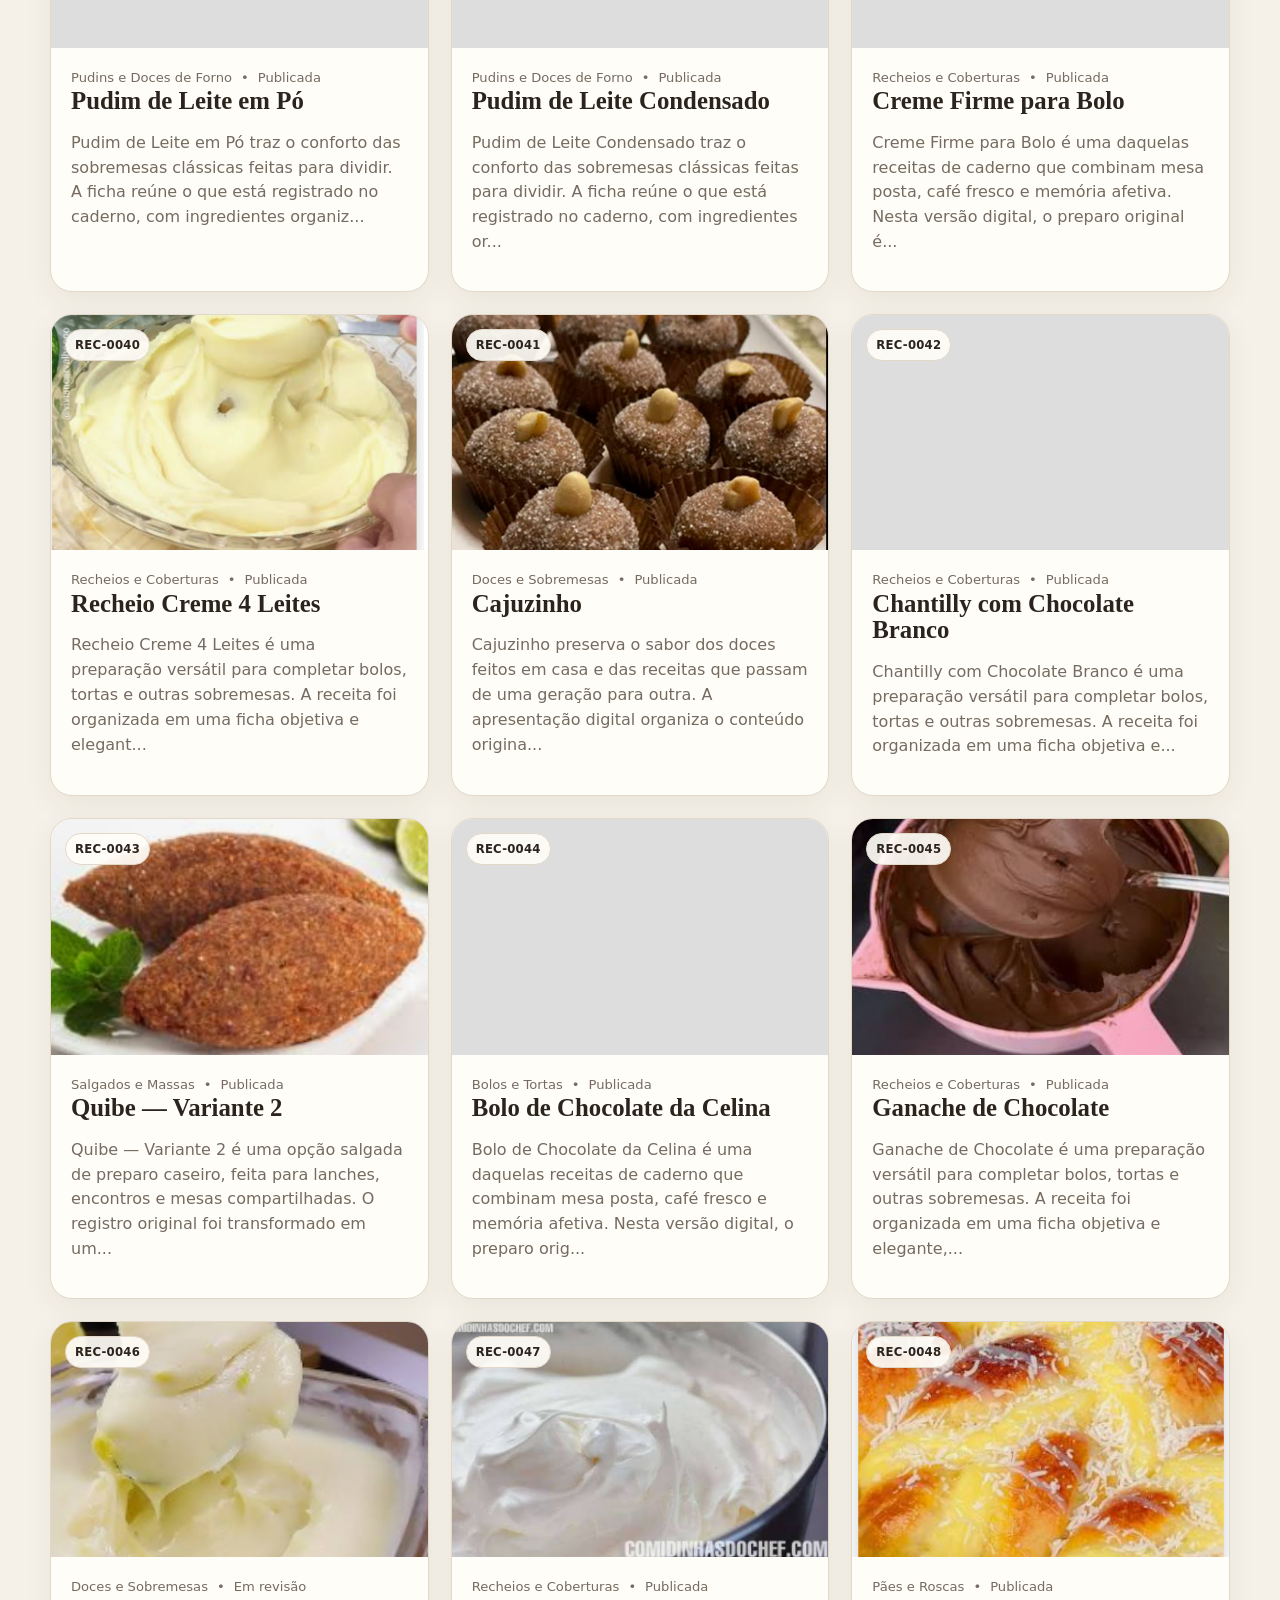
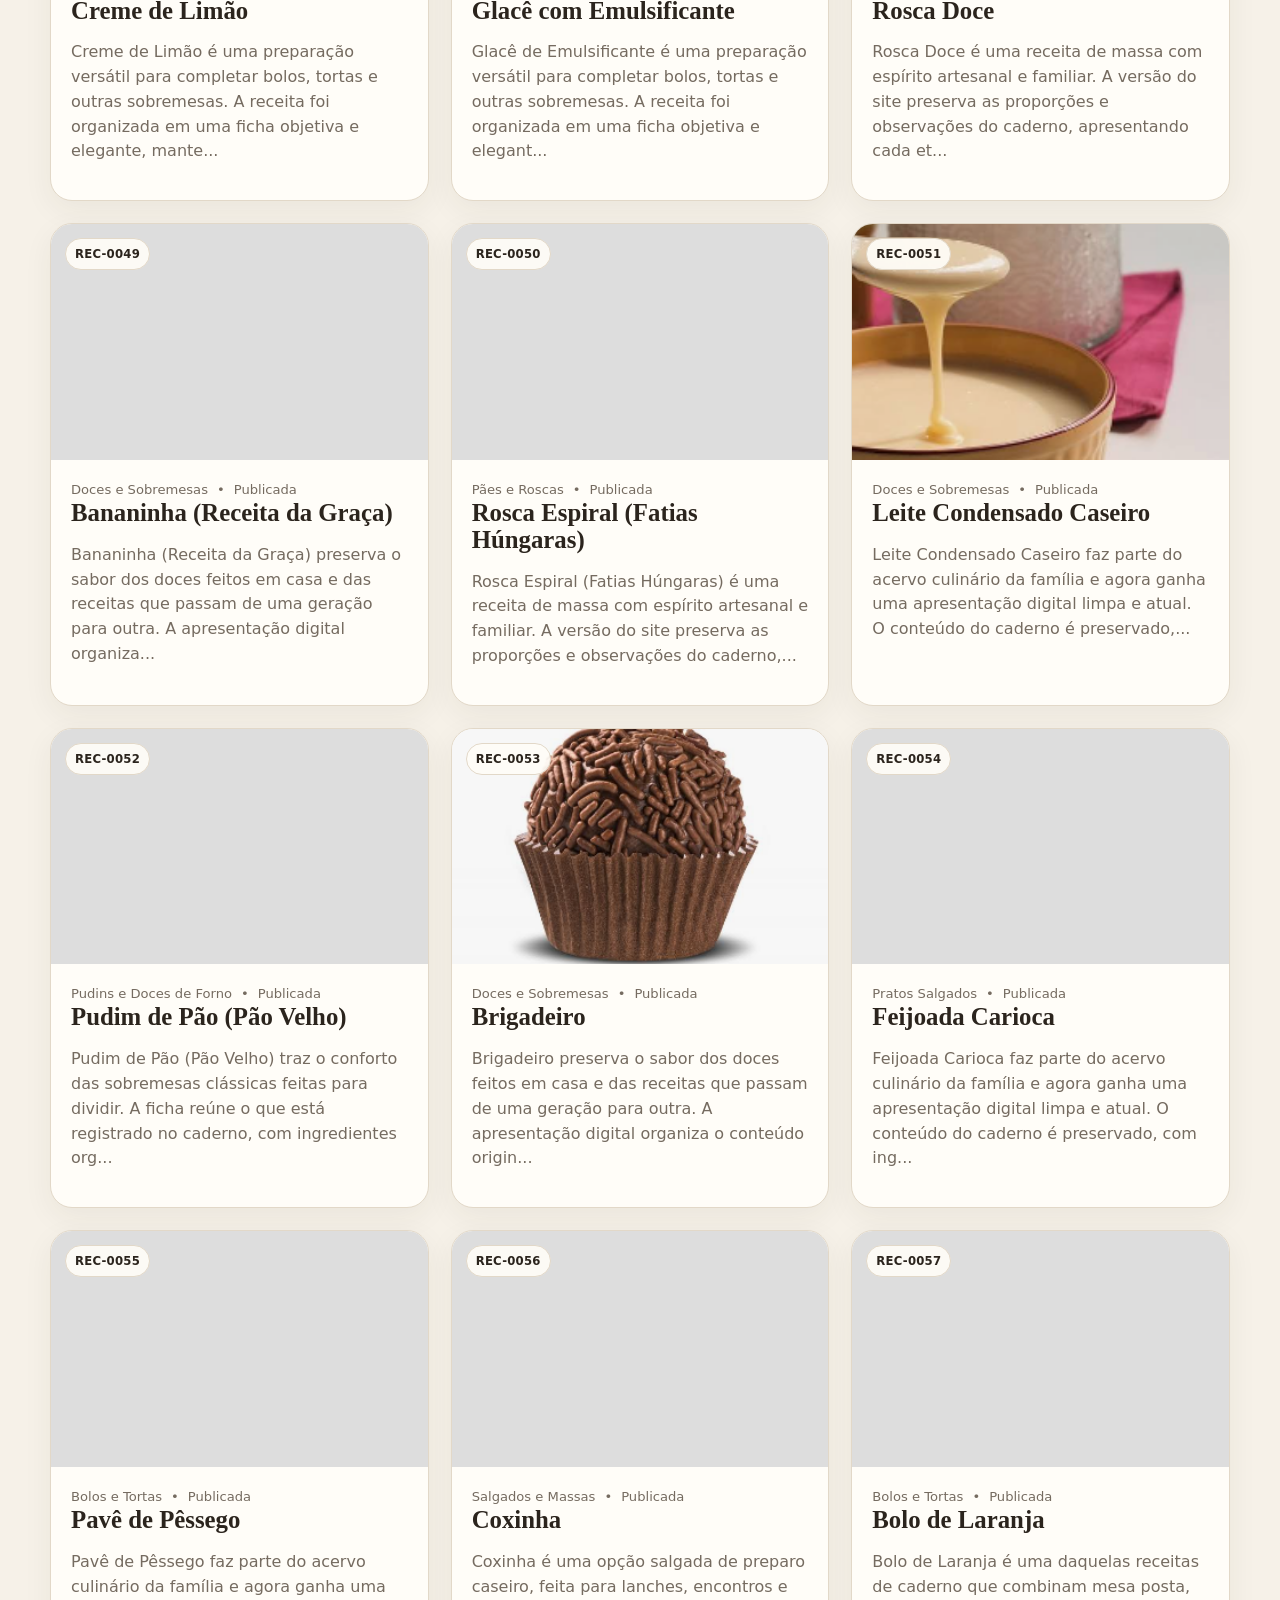
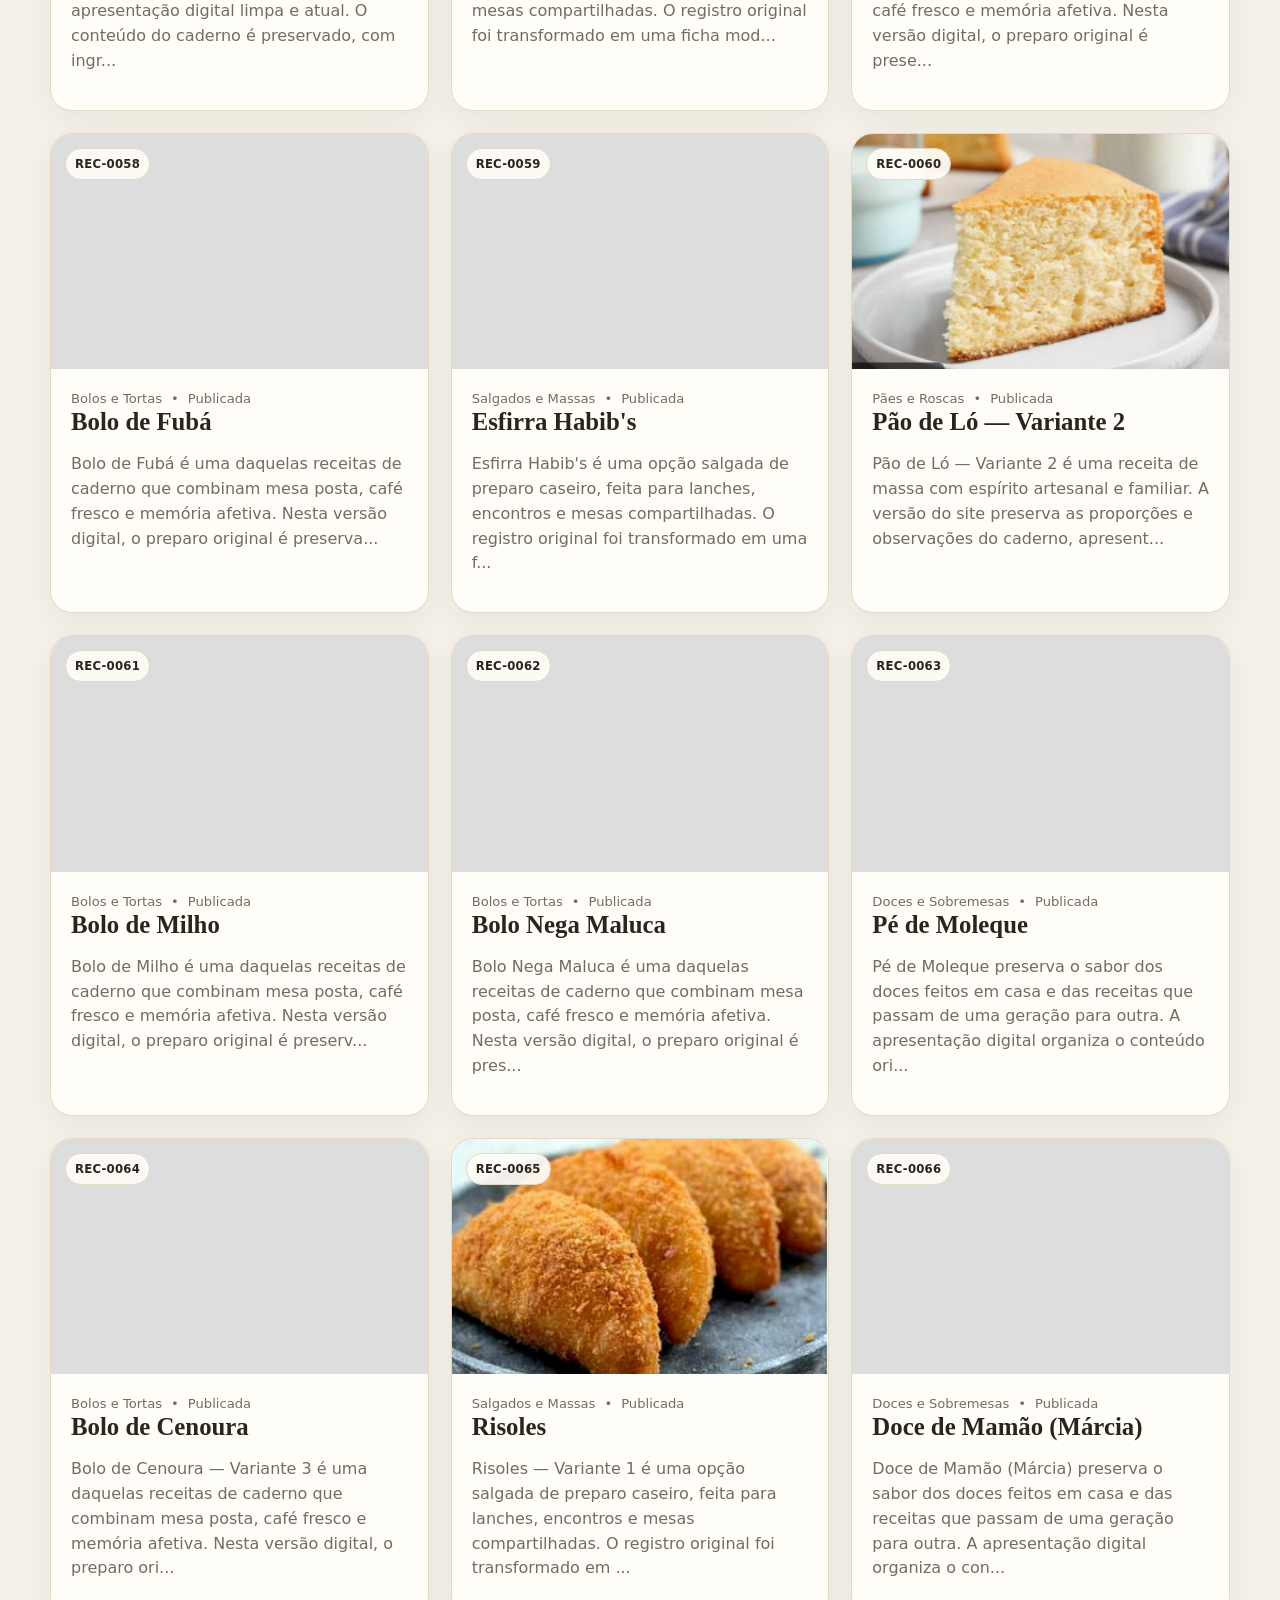
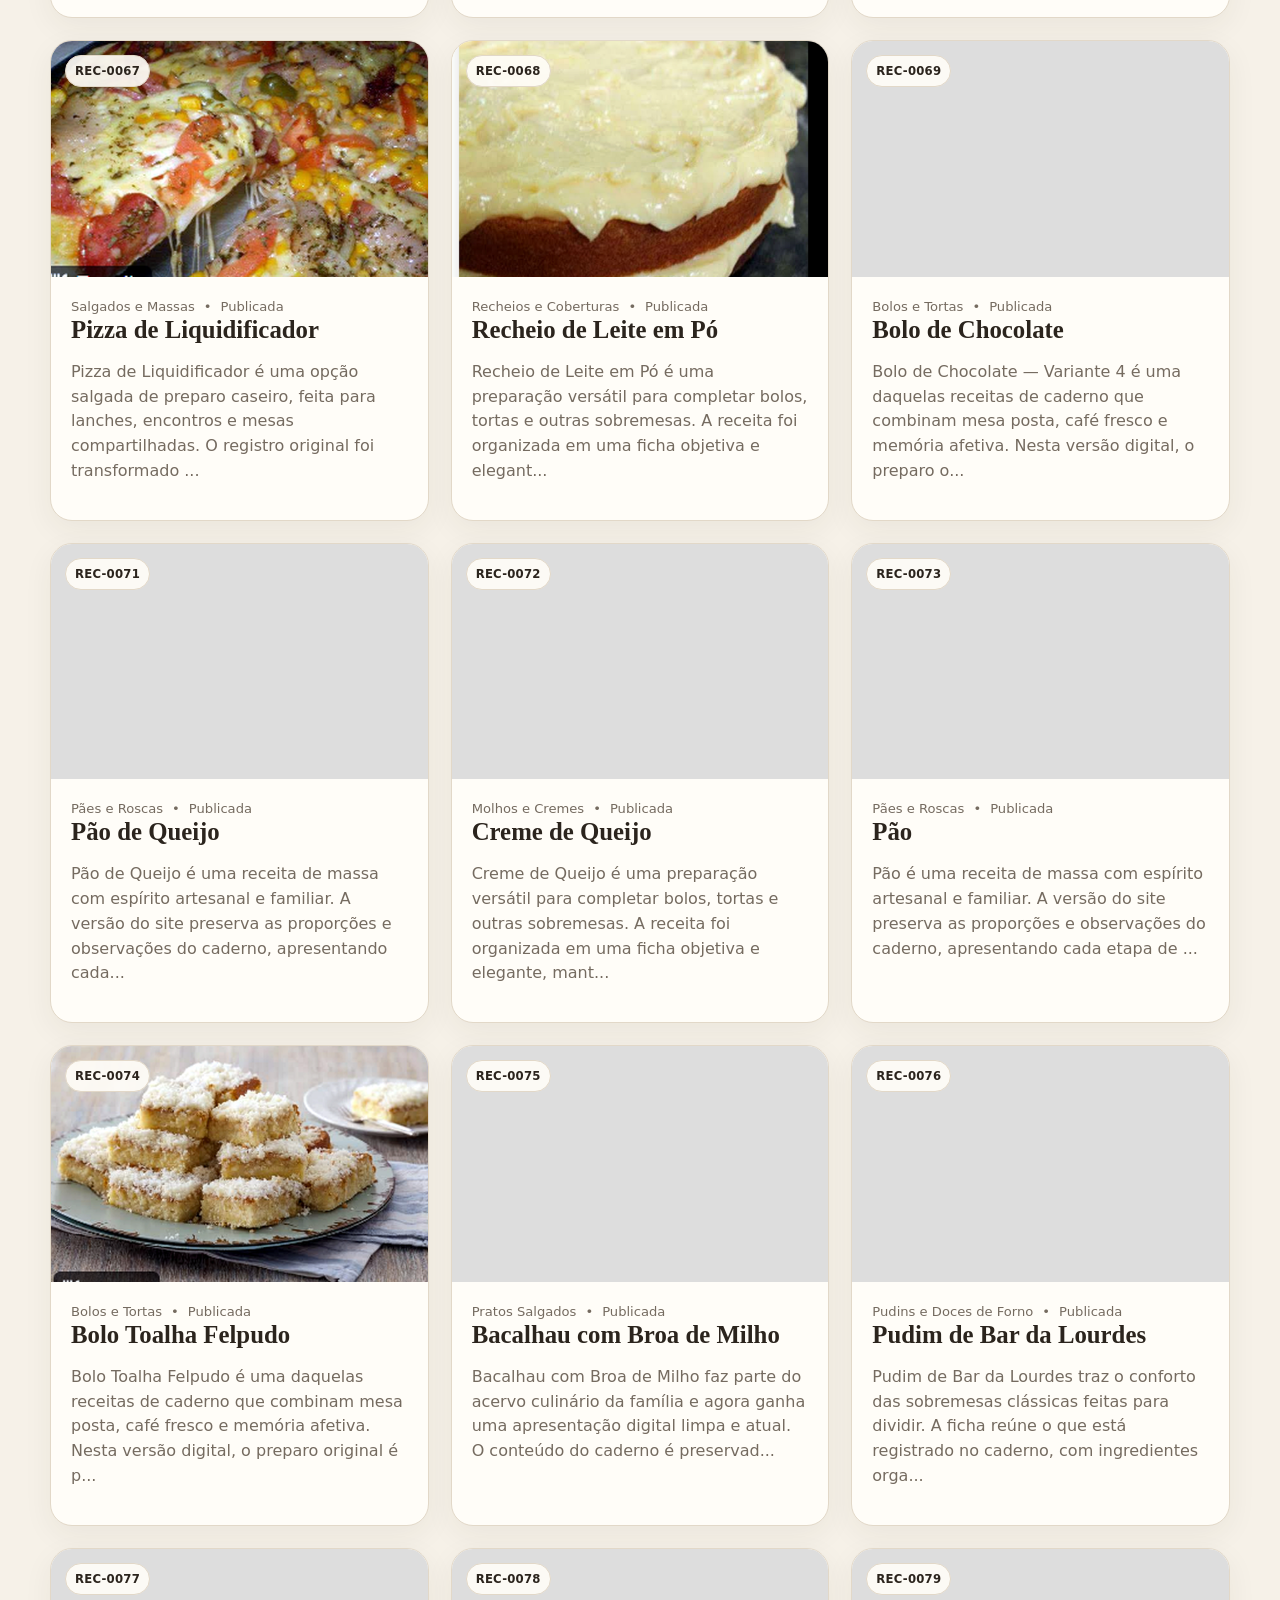
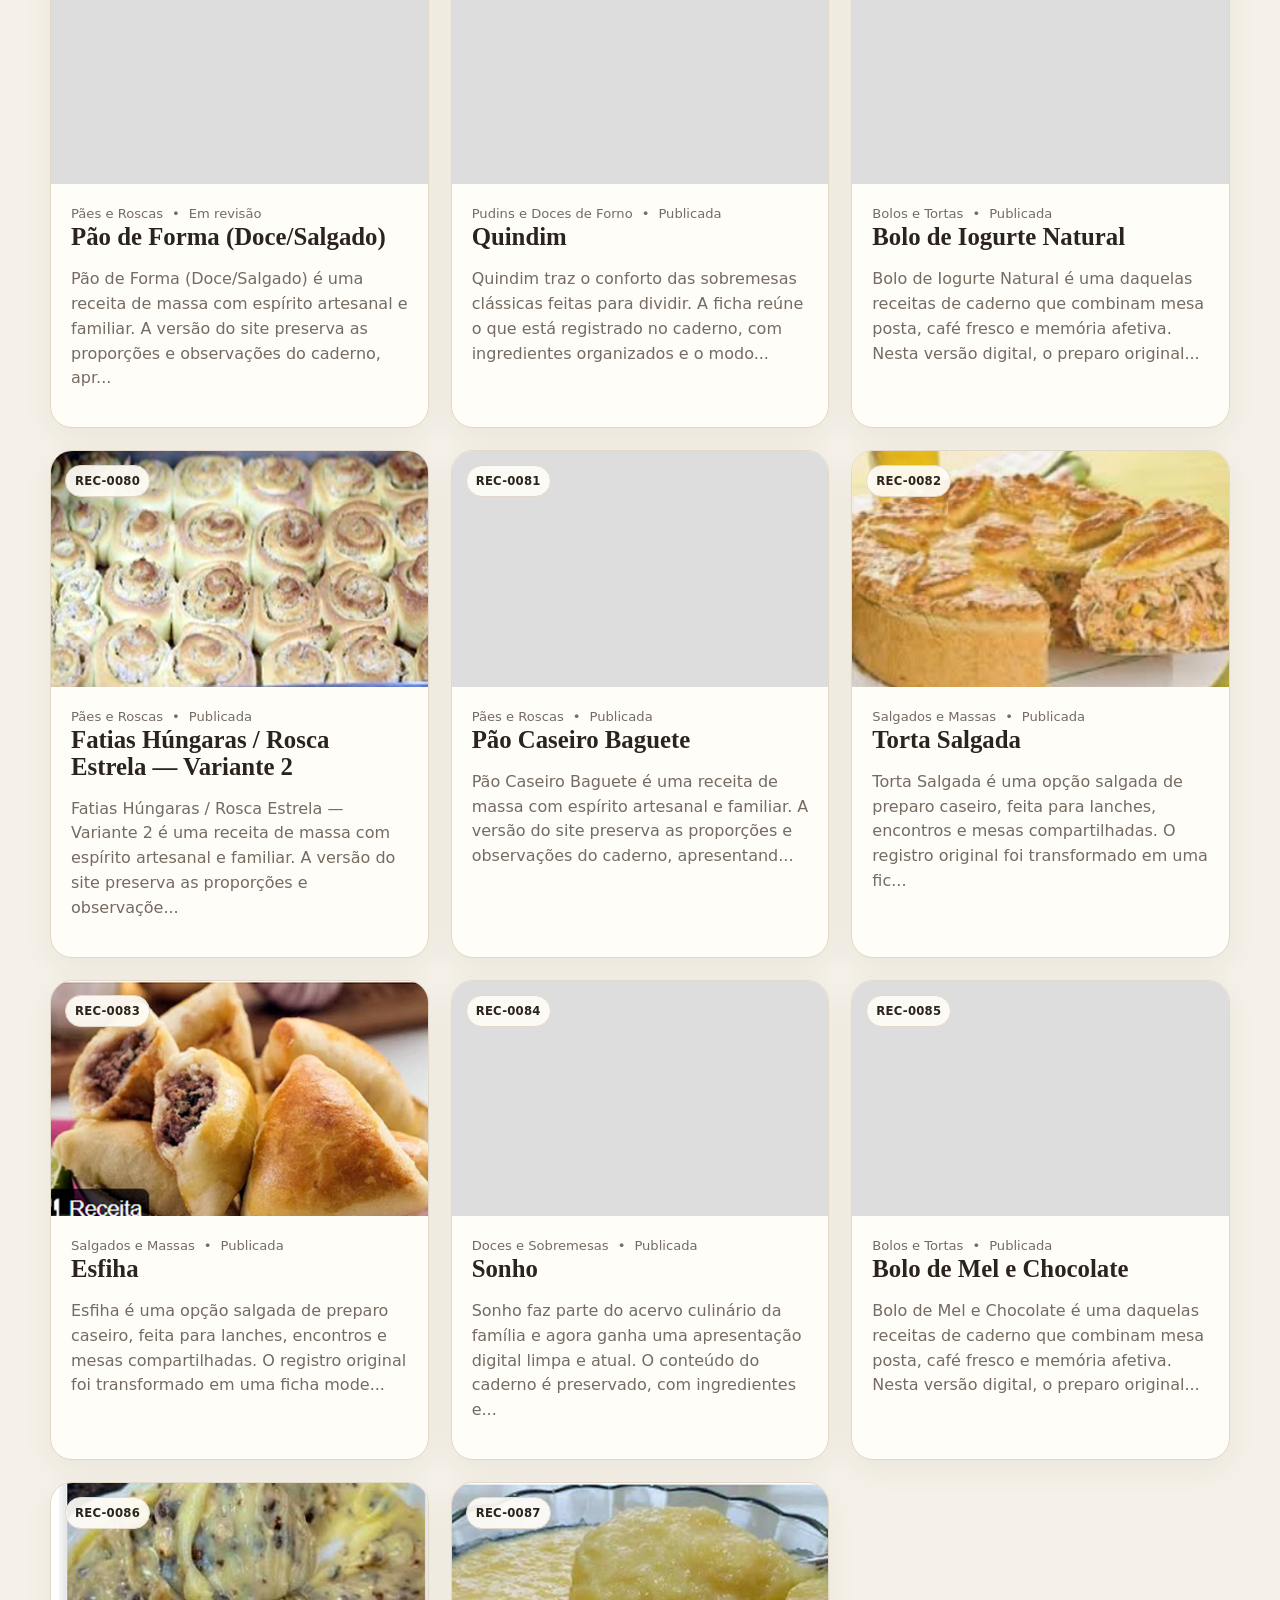
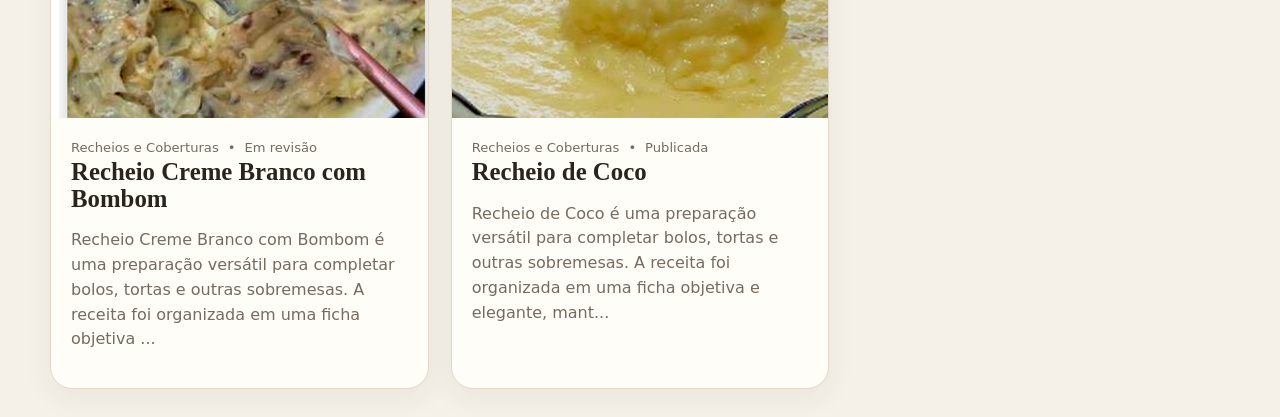
==== commit be00894e: "V13.9 - retirar REC-0070, remover Variante da REC-0083 e limpar textos das telas de receitas" ====
--- a/index.html
+++ b/index.html
@@ -7,7 +7,7 @@
   <meta name="description" content="Acervo digital de receitas da família, organizado por ID e responsivo para PC e celular.">
   <link rel="stylesheet" href="assets/css/styles.css?v=13.0-20260818">
   <link rel="stylesheet" href="assets/css/category-filters.css?v=13.8-20260818">
-  <script defer src="assets/js/app.js?v=12.7-20260818"></script>
+  <script defer src="assets/js/app.js?v=13.9-20260818"></script>
   <script defer src="assets/js/category-filters.js?v=12.7-20260818"></script>
   <script defer src="assets/js/layout-debug.js?v=13.3-20260818"></script>
   <link rel="icon" href="favicon.ico?v=12.6-20260818" sizes="any">
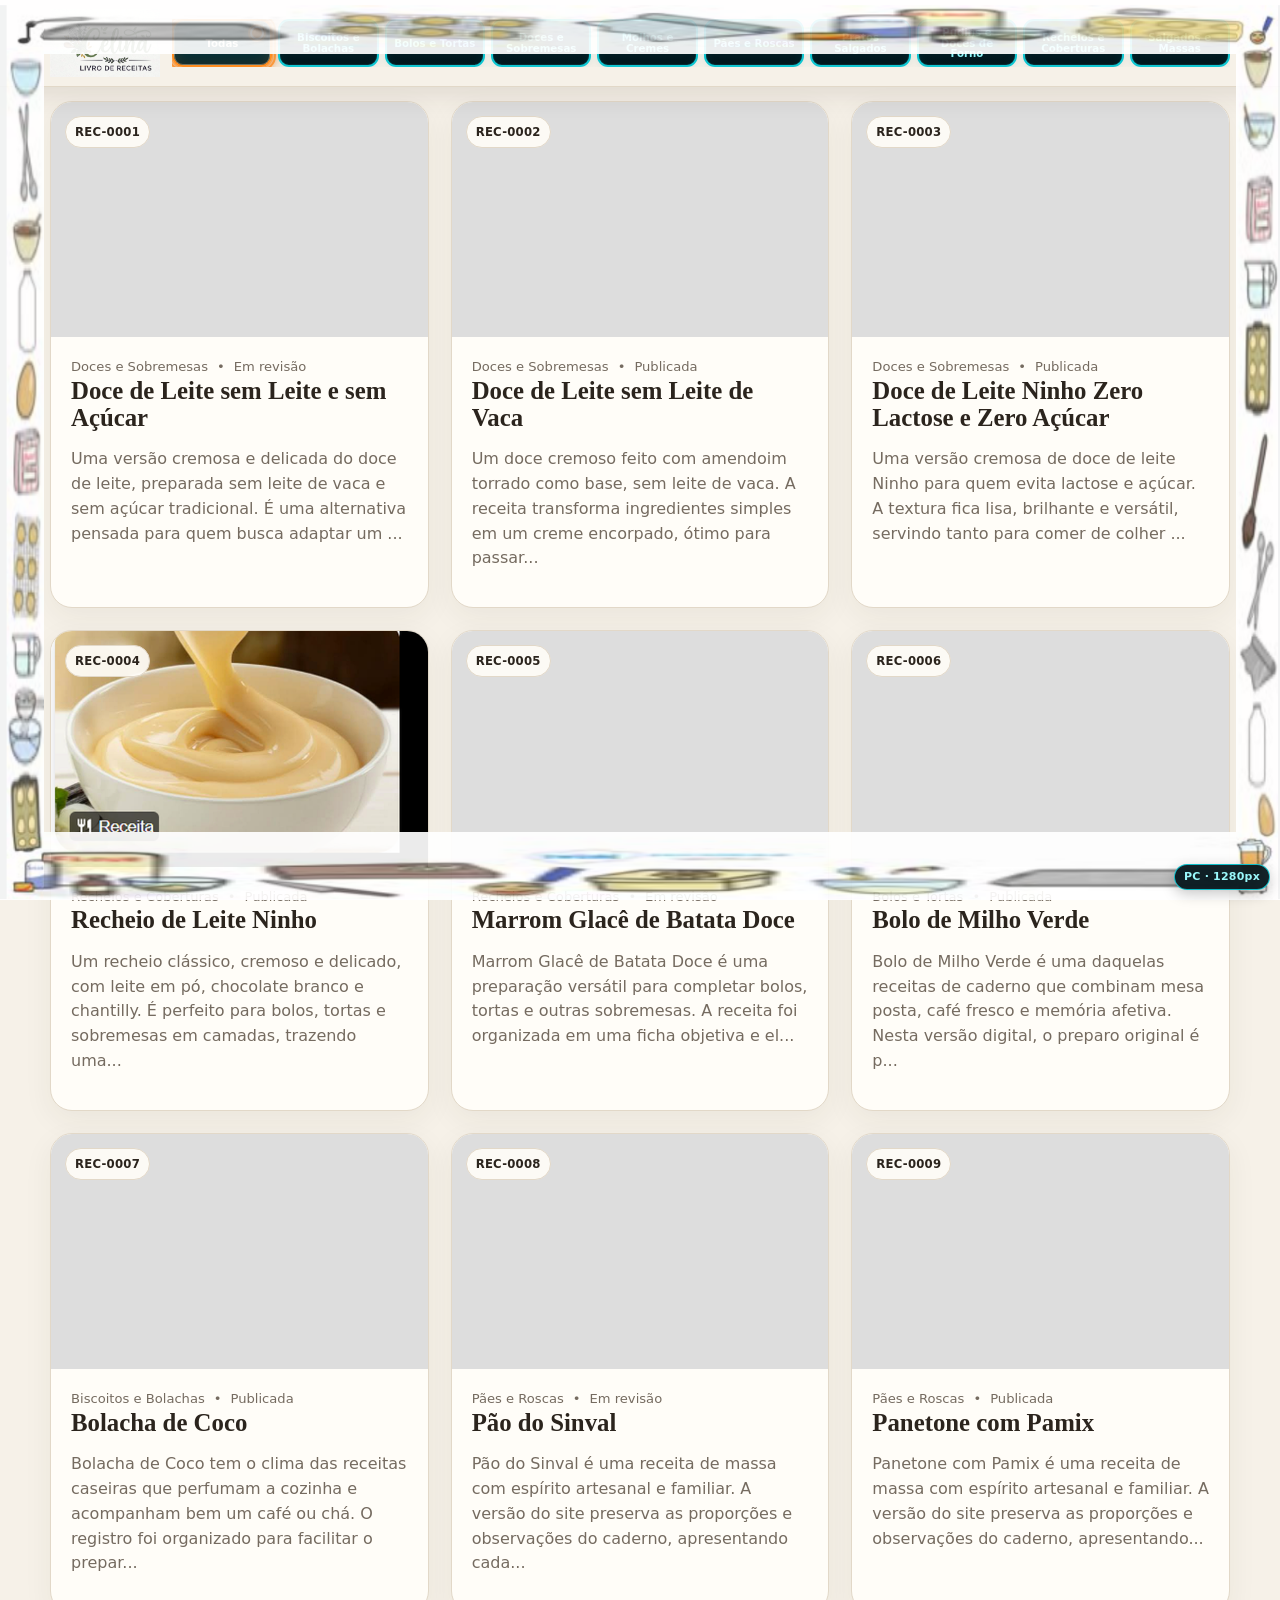
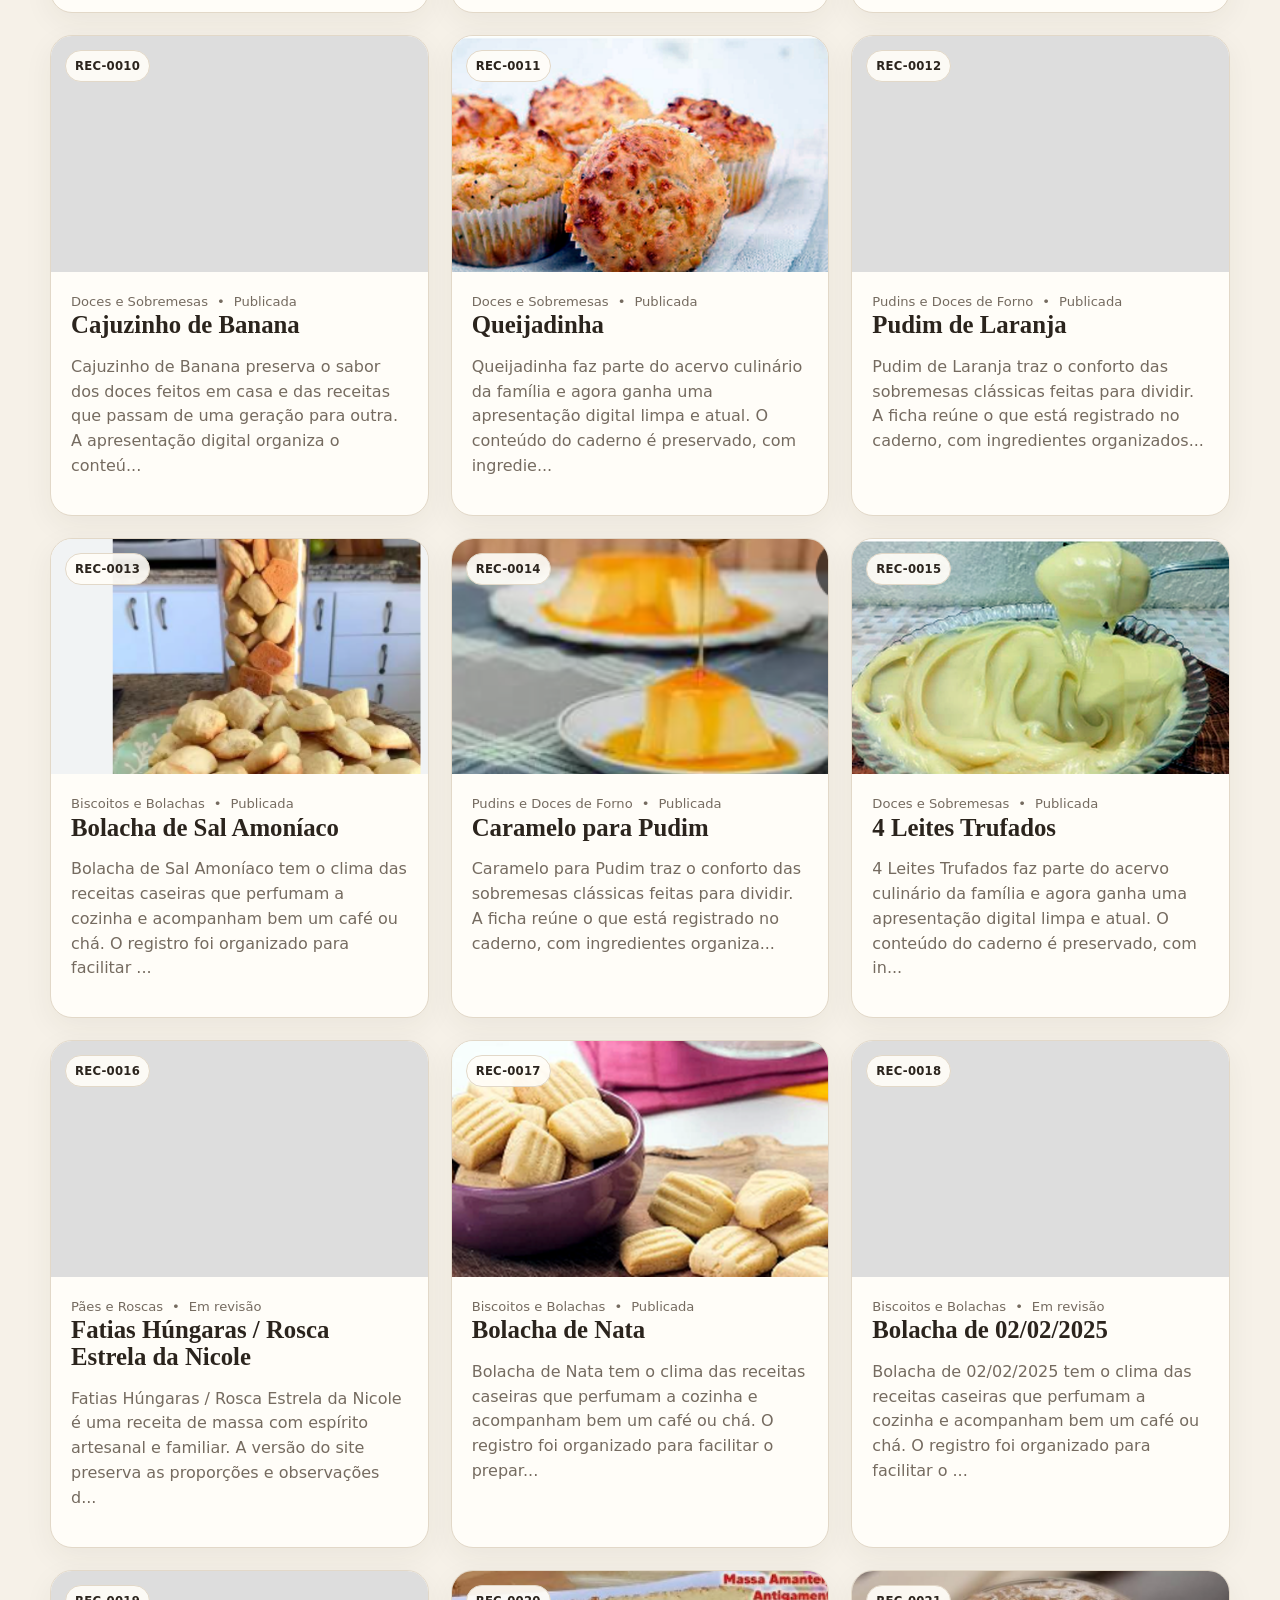
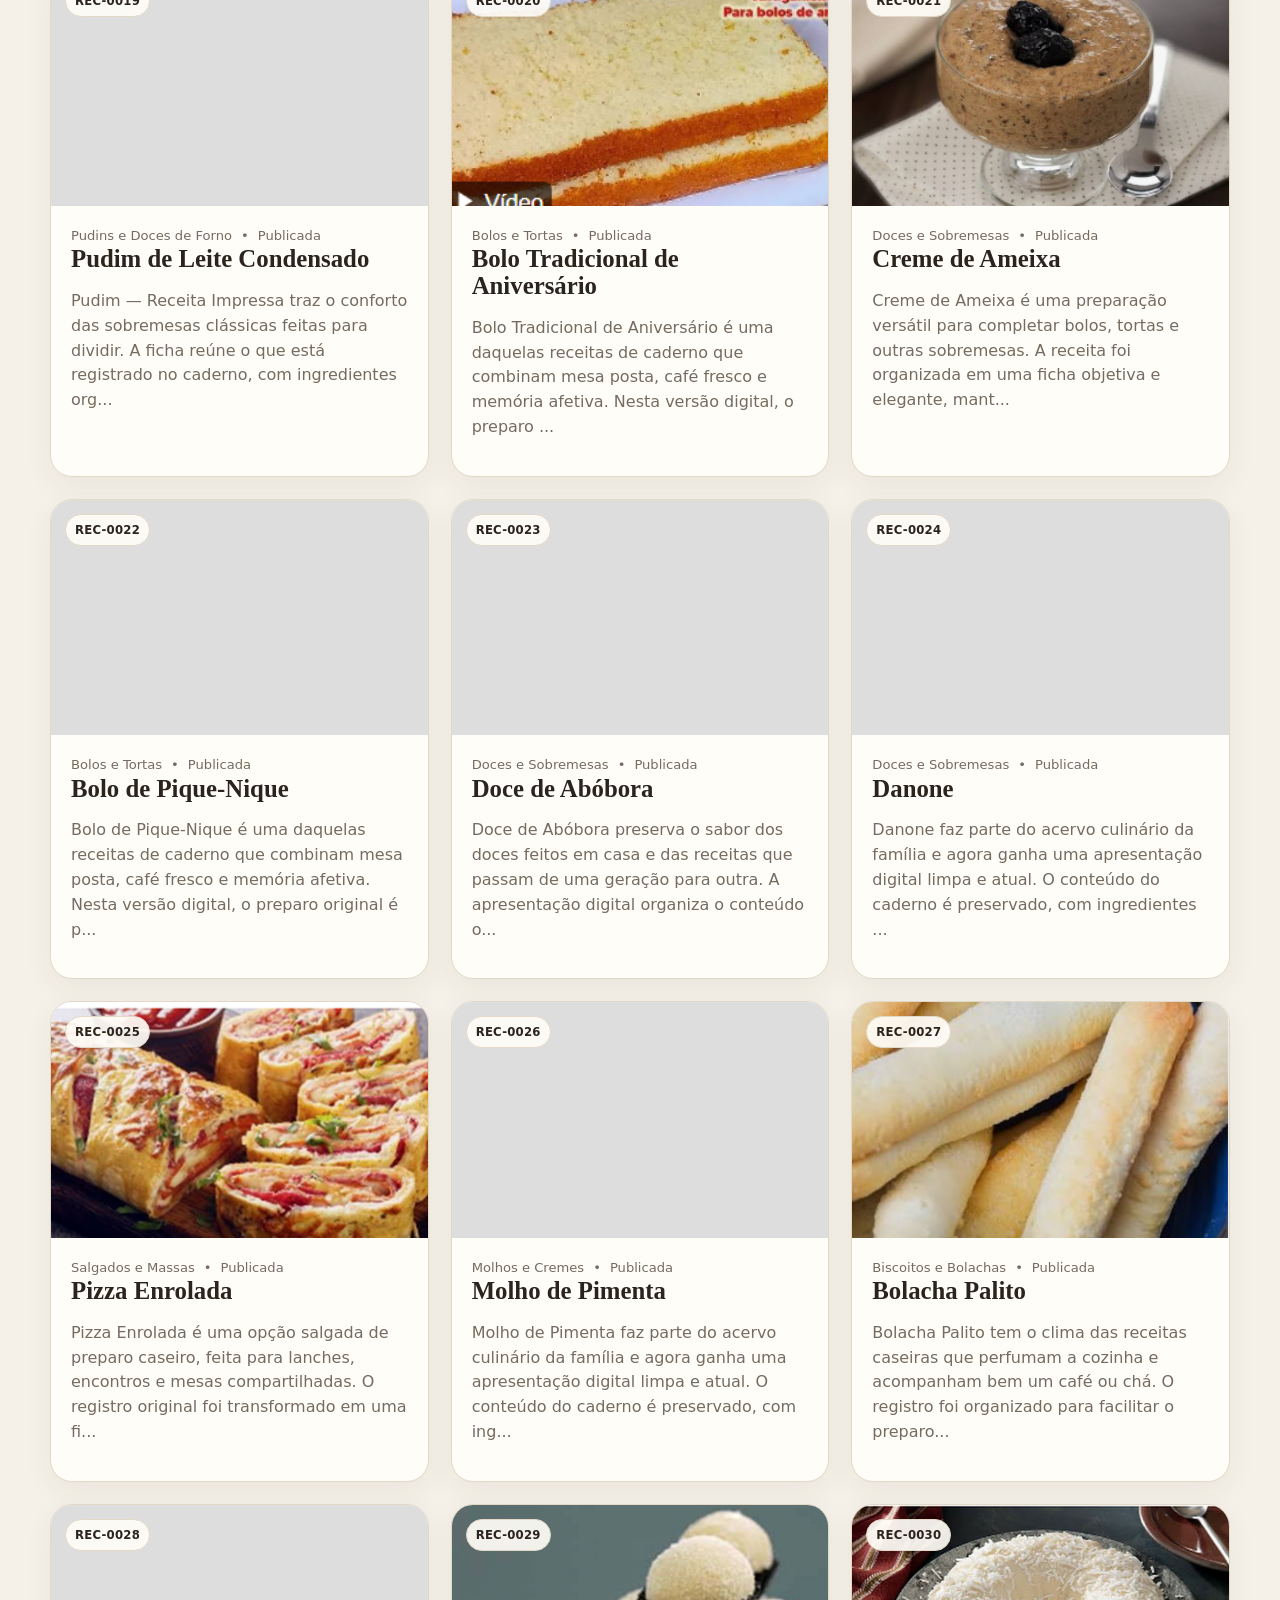
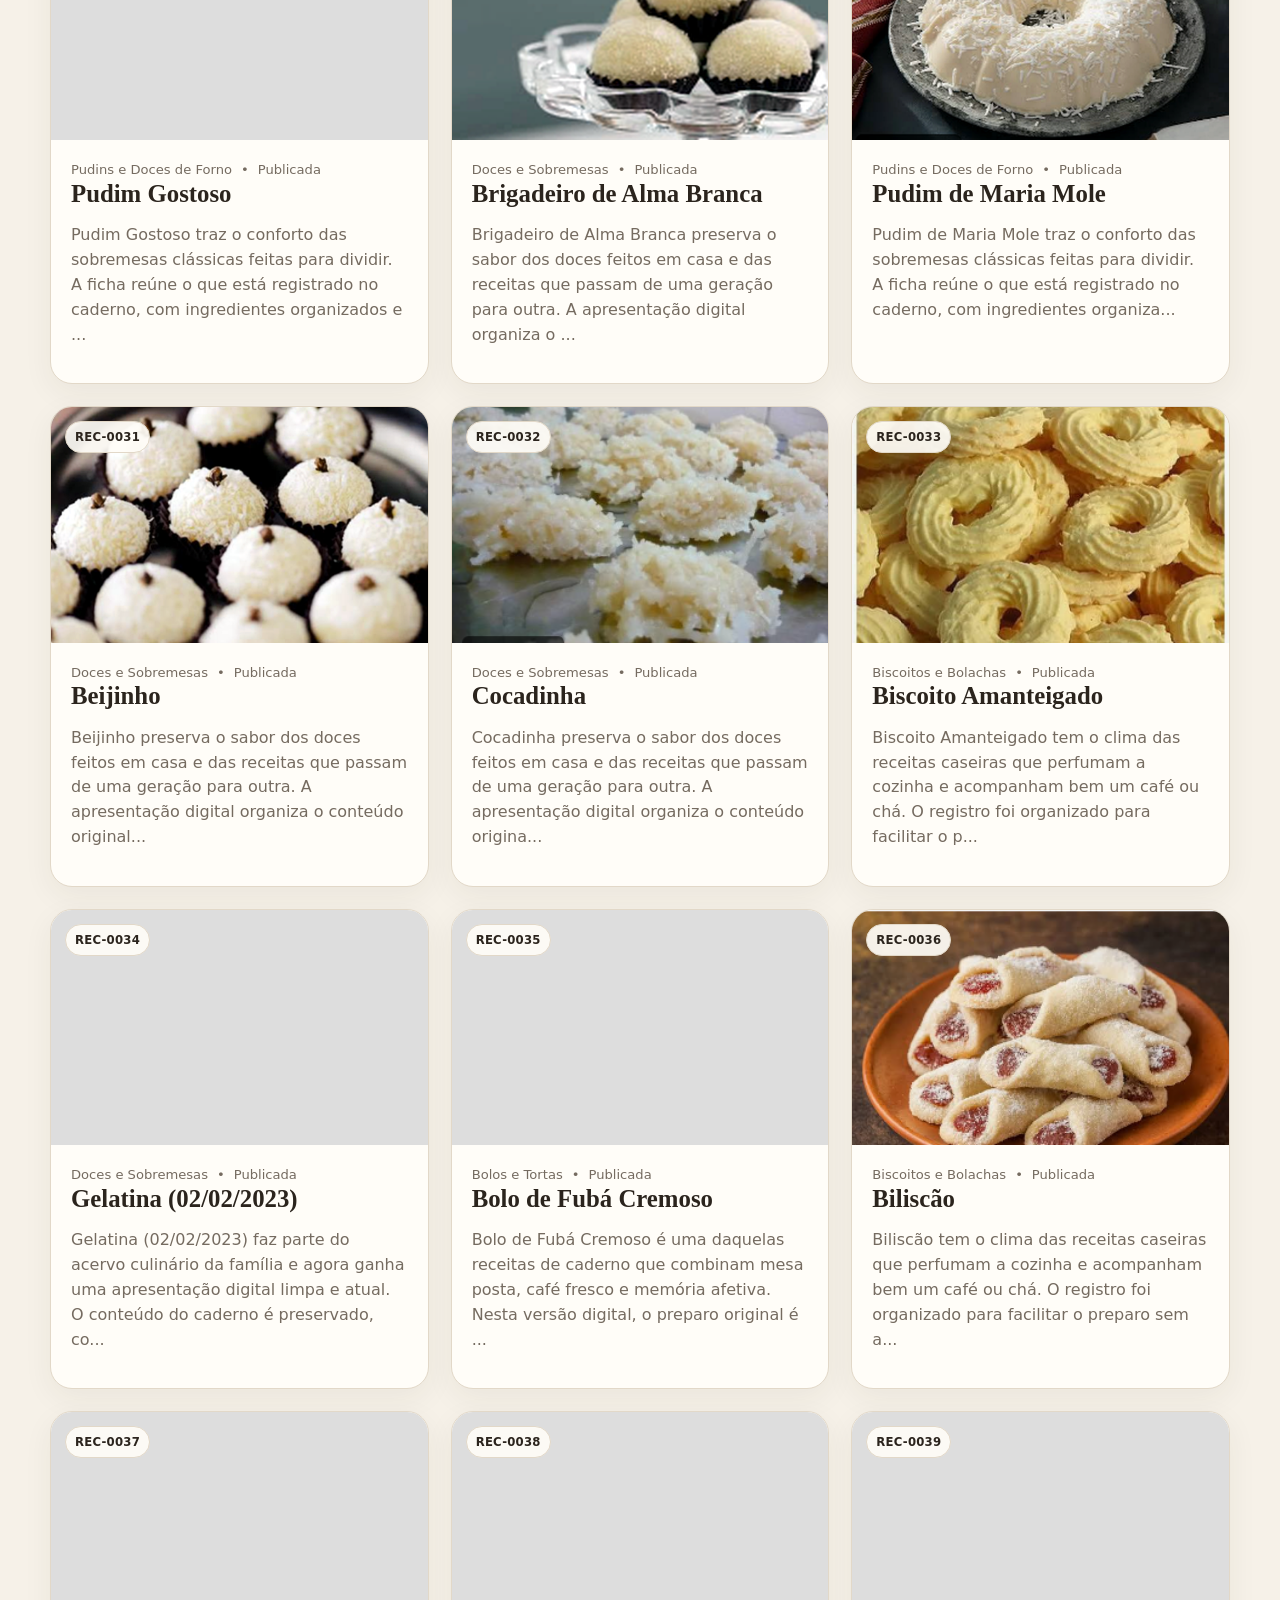
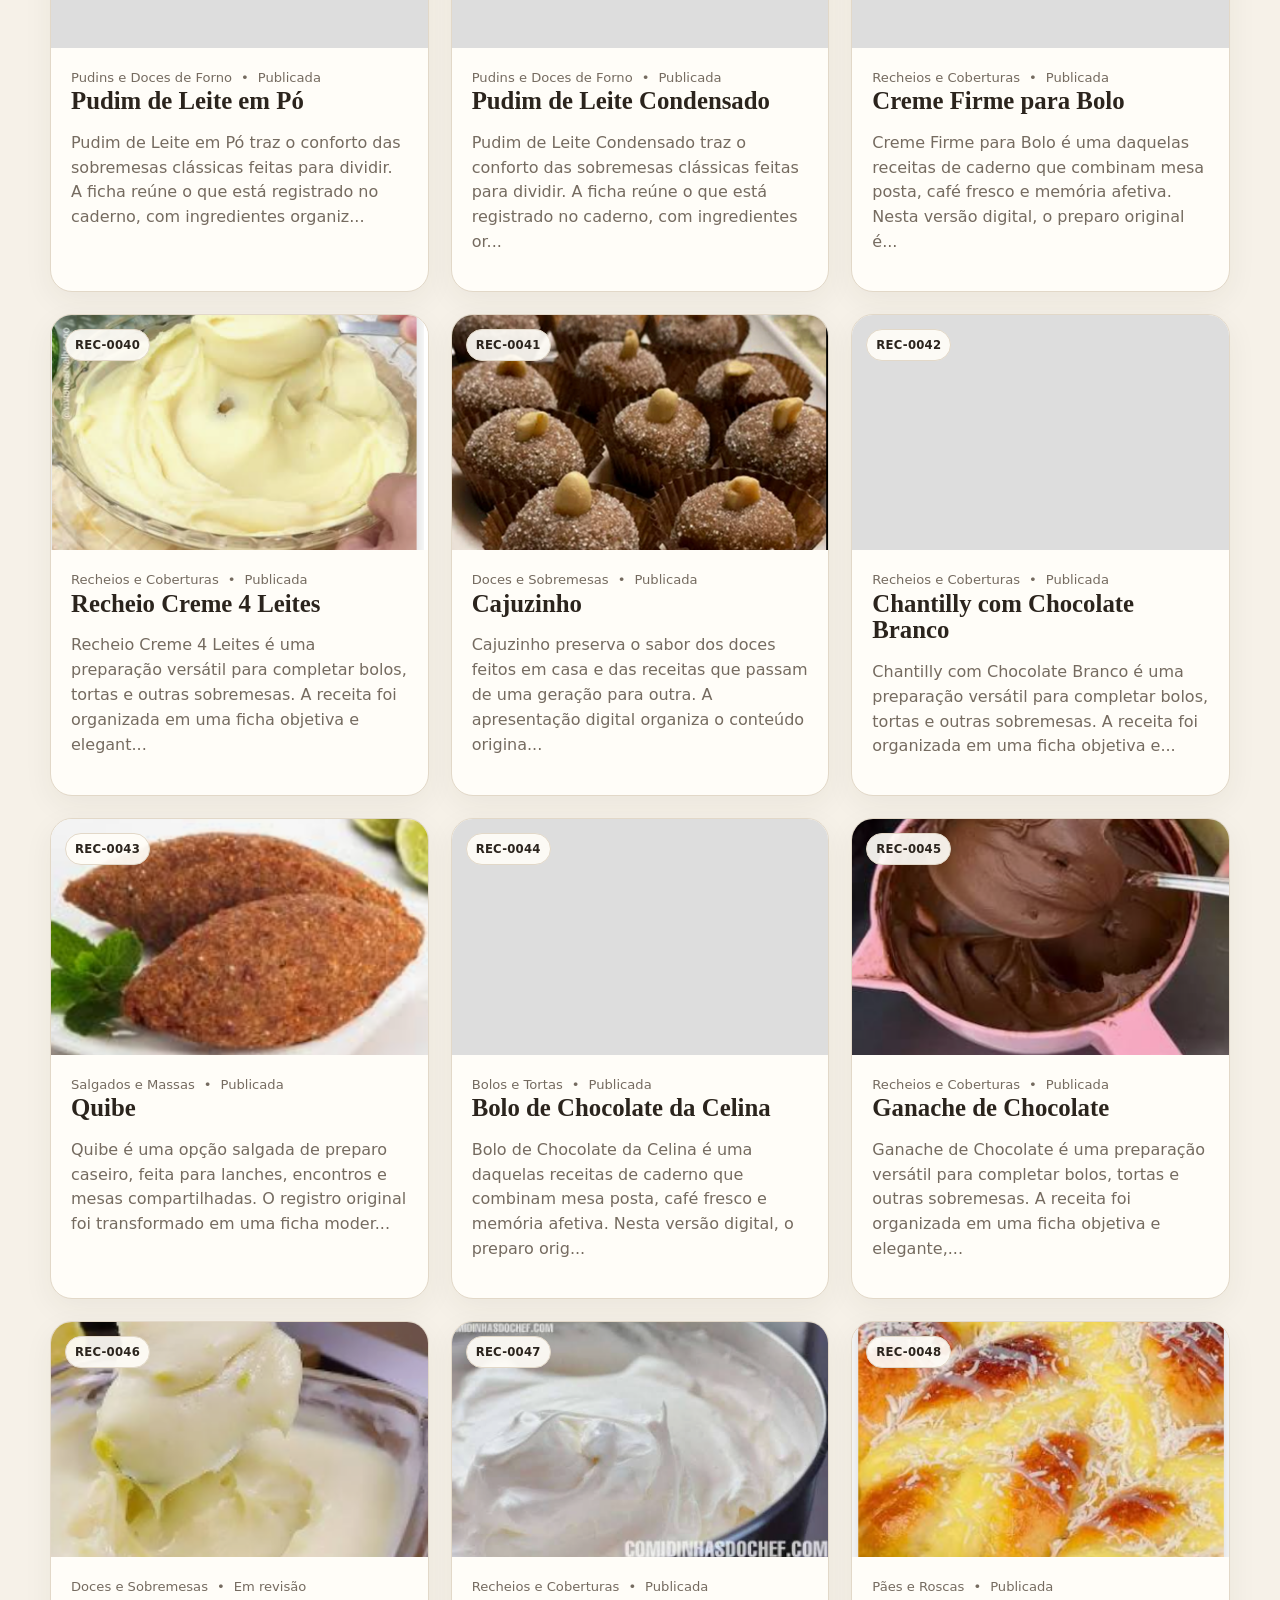
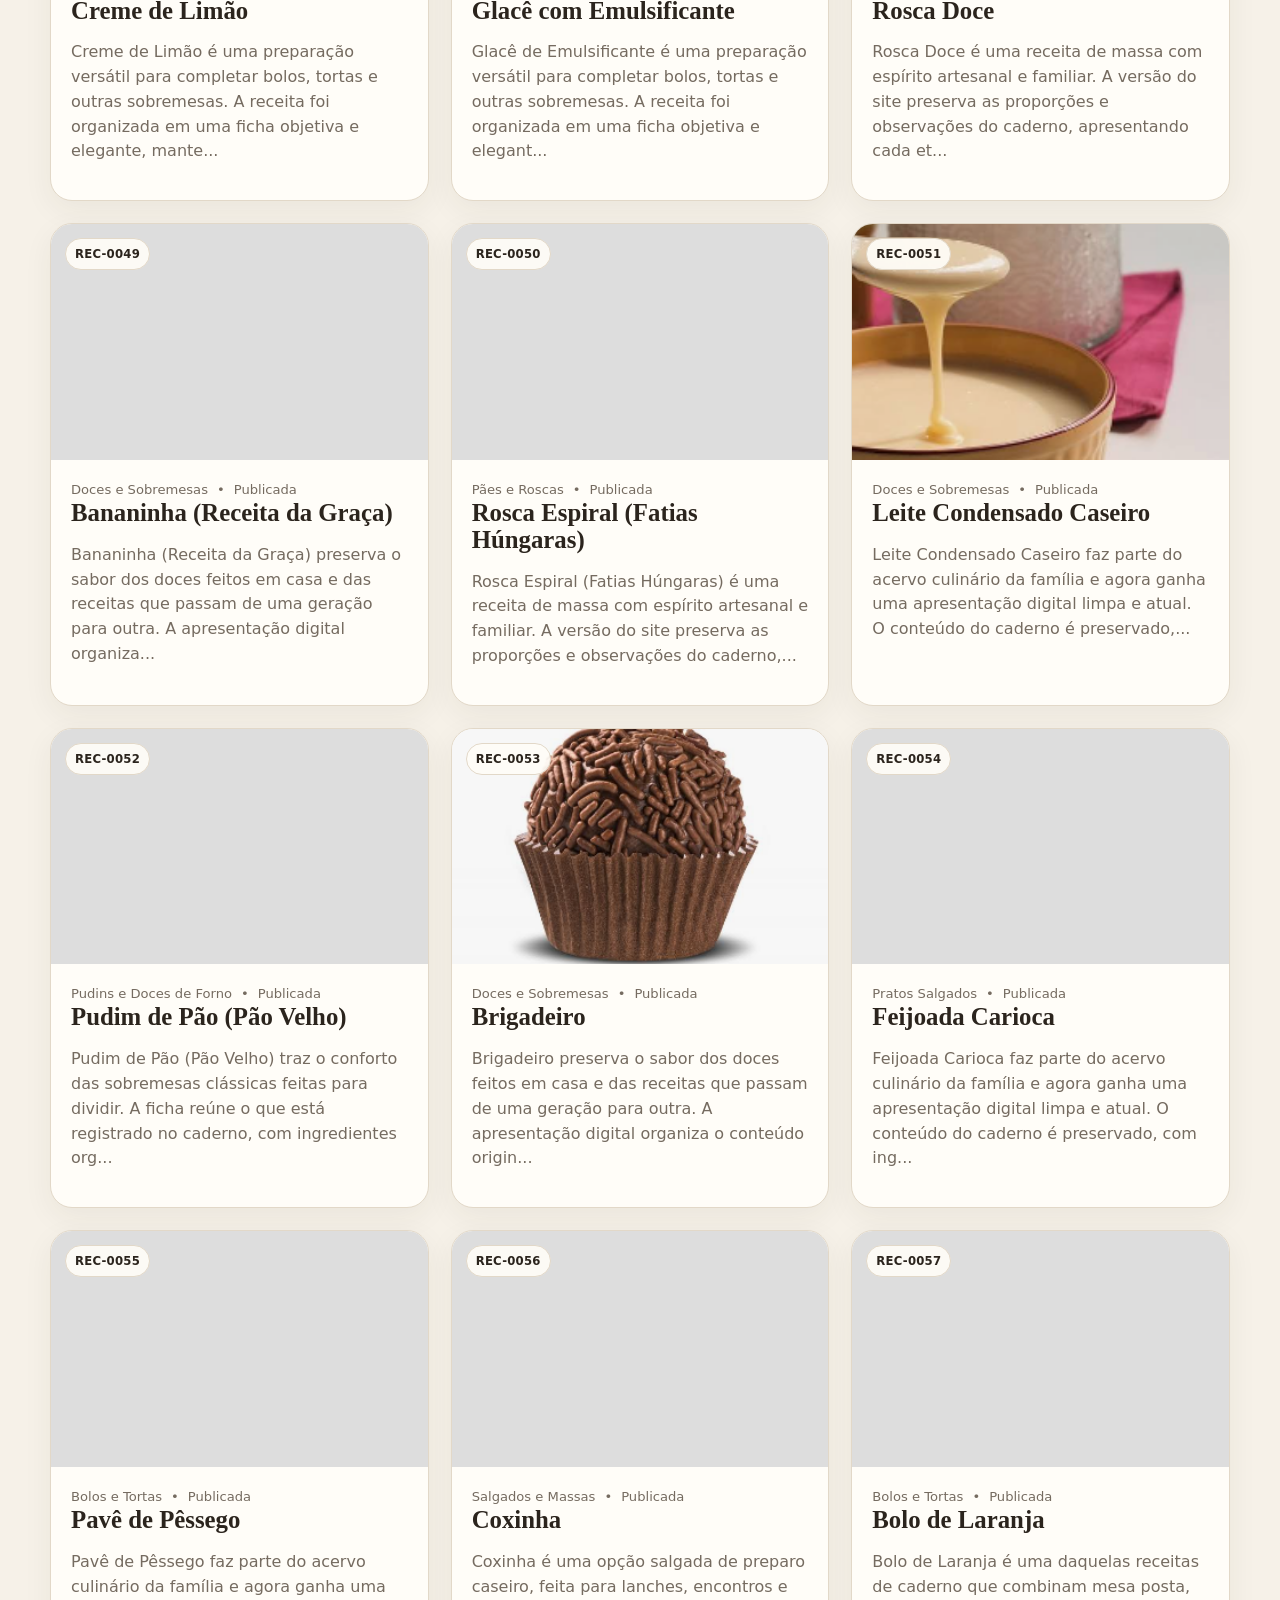
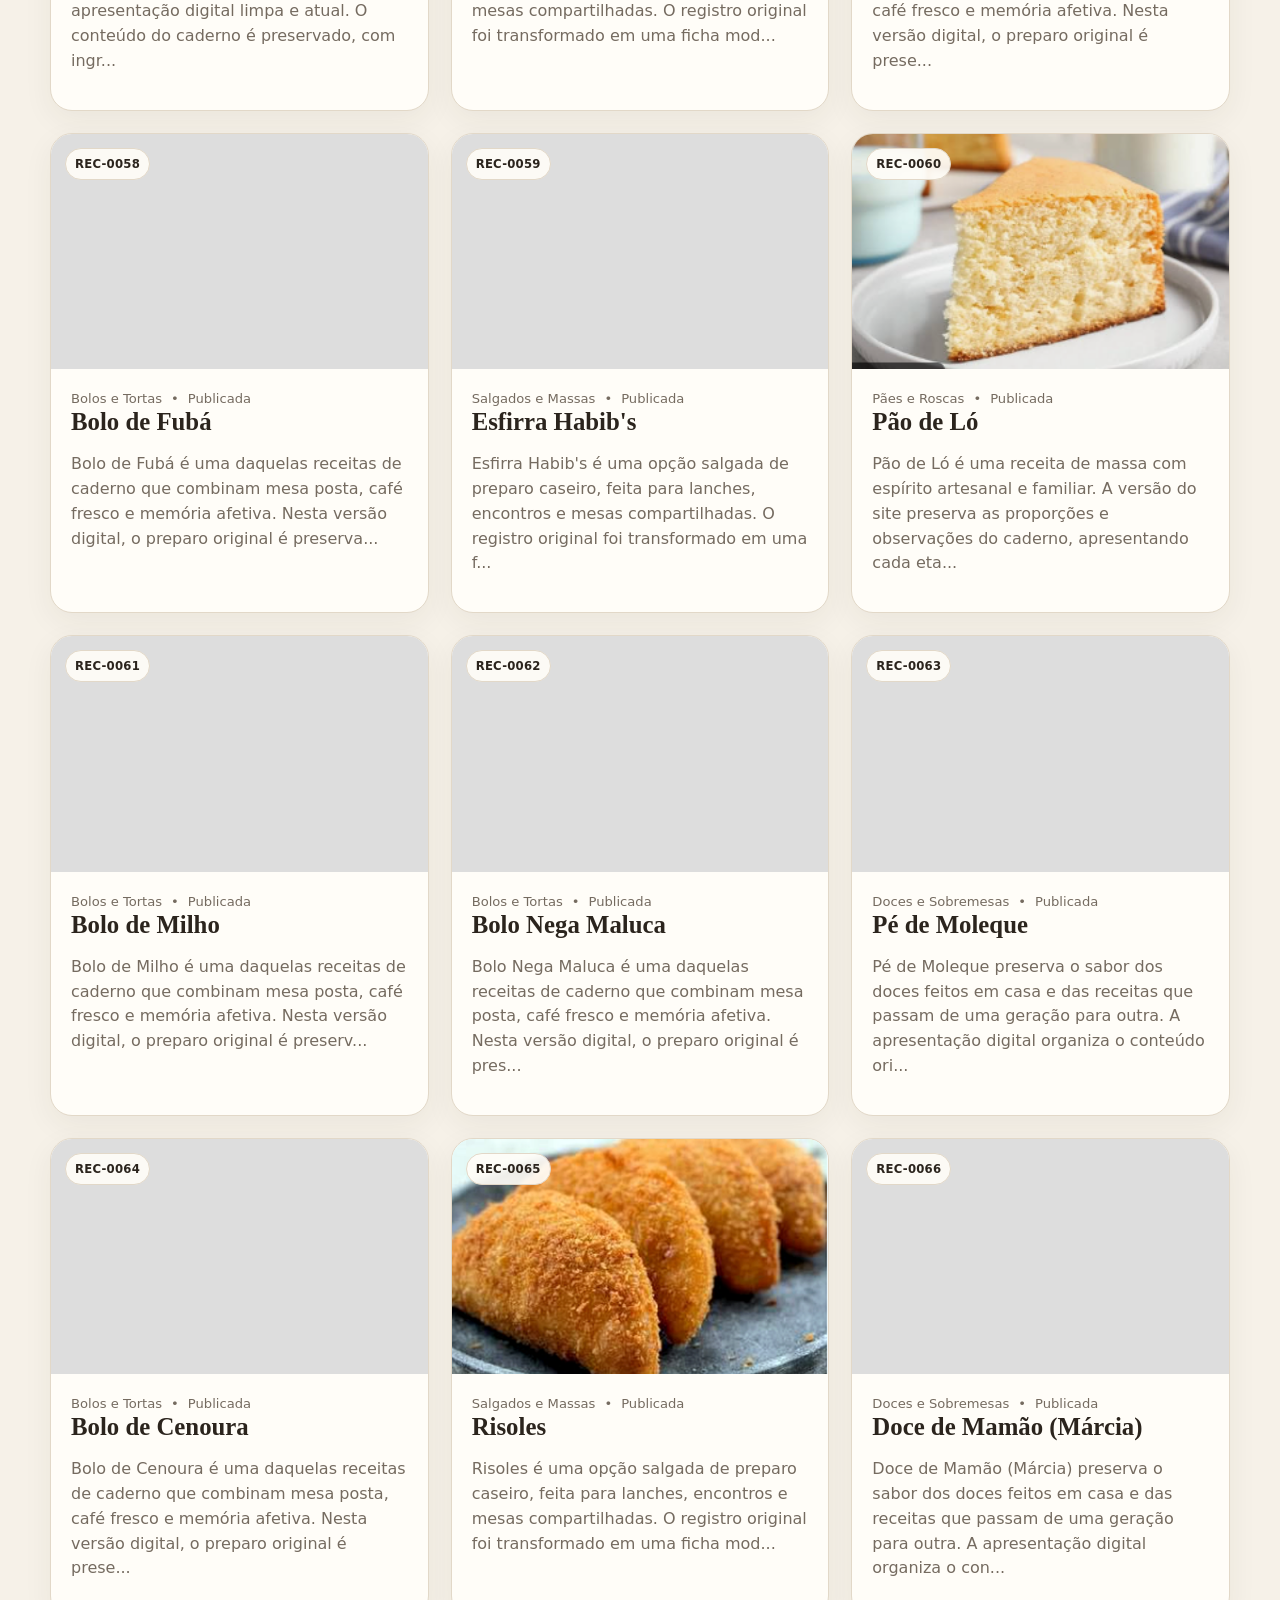
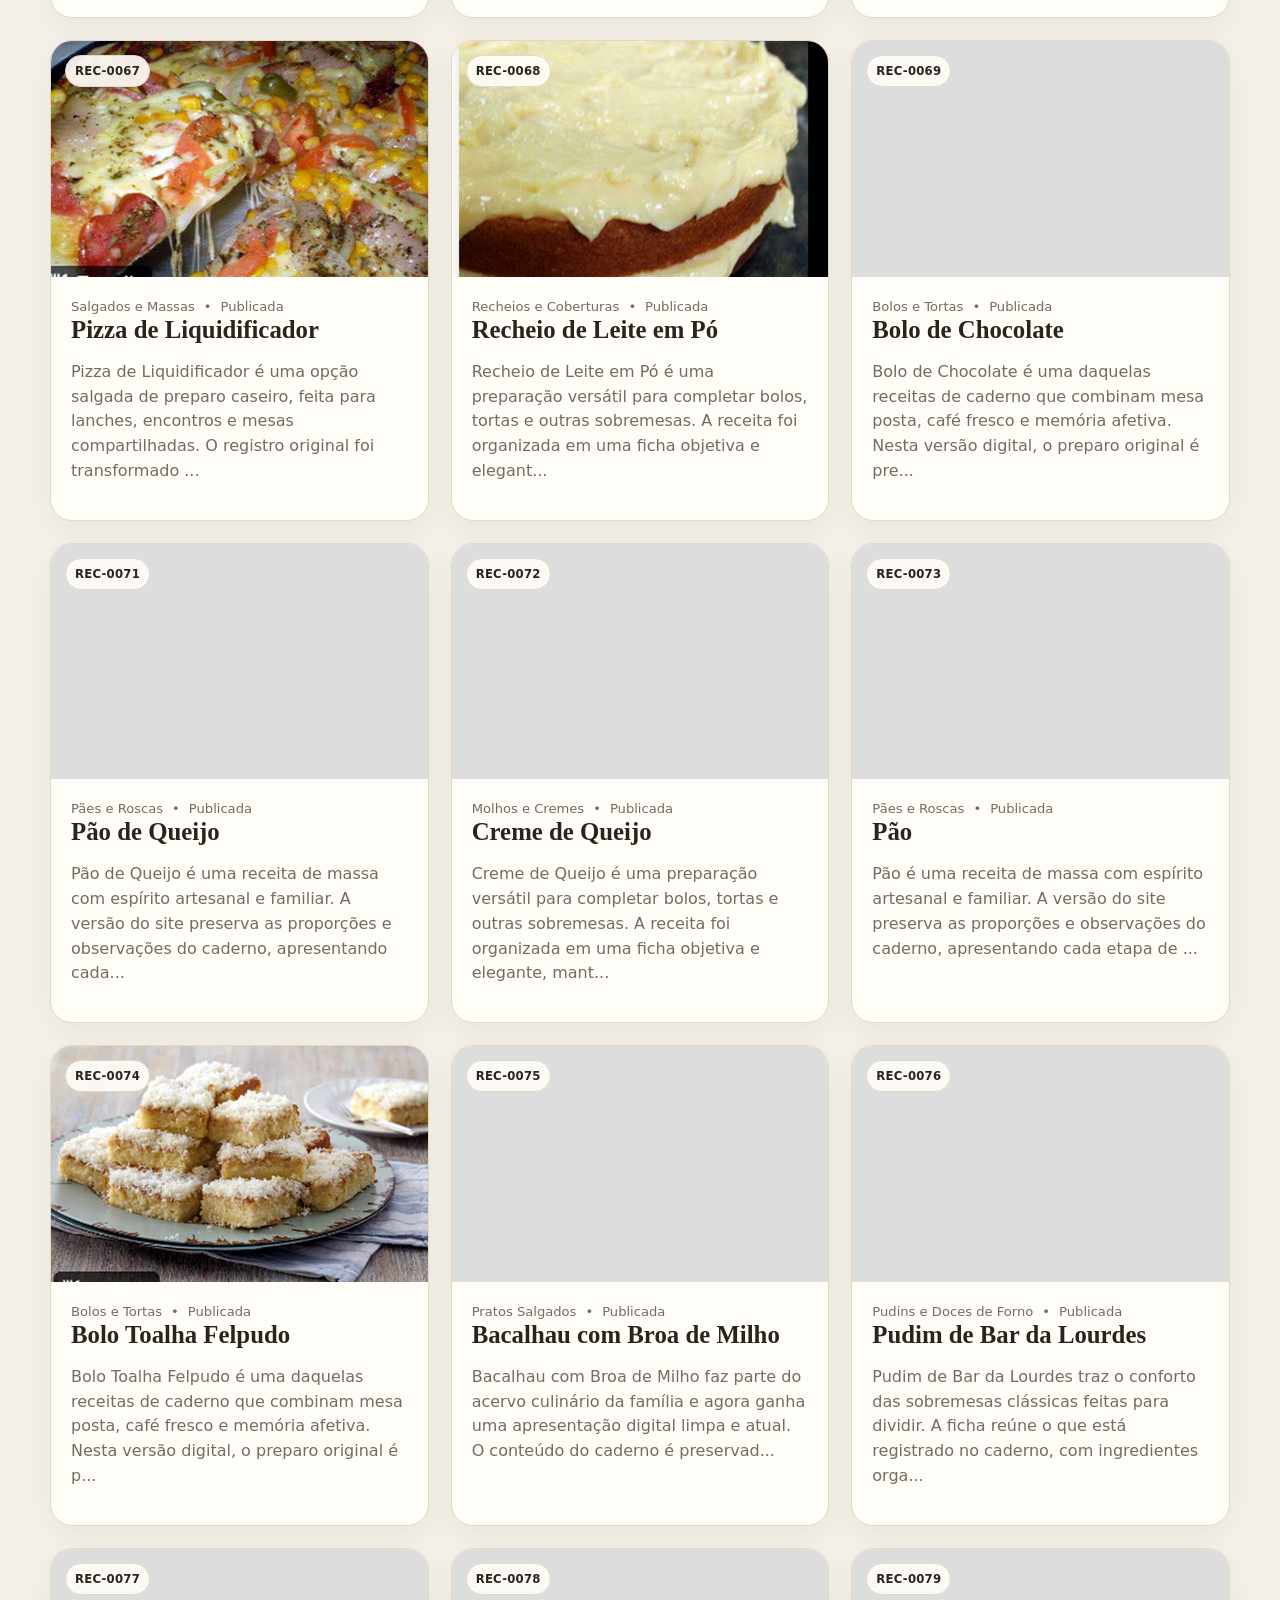
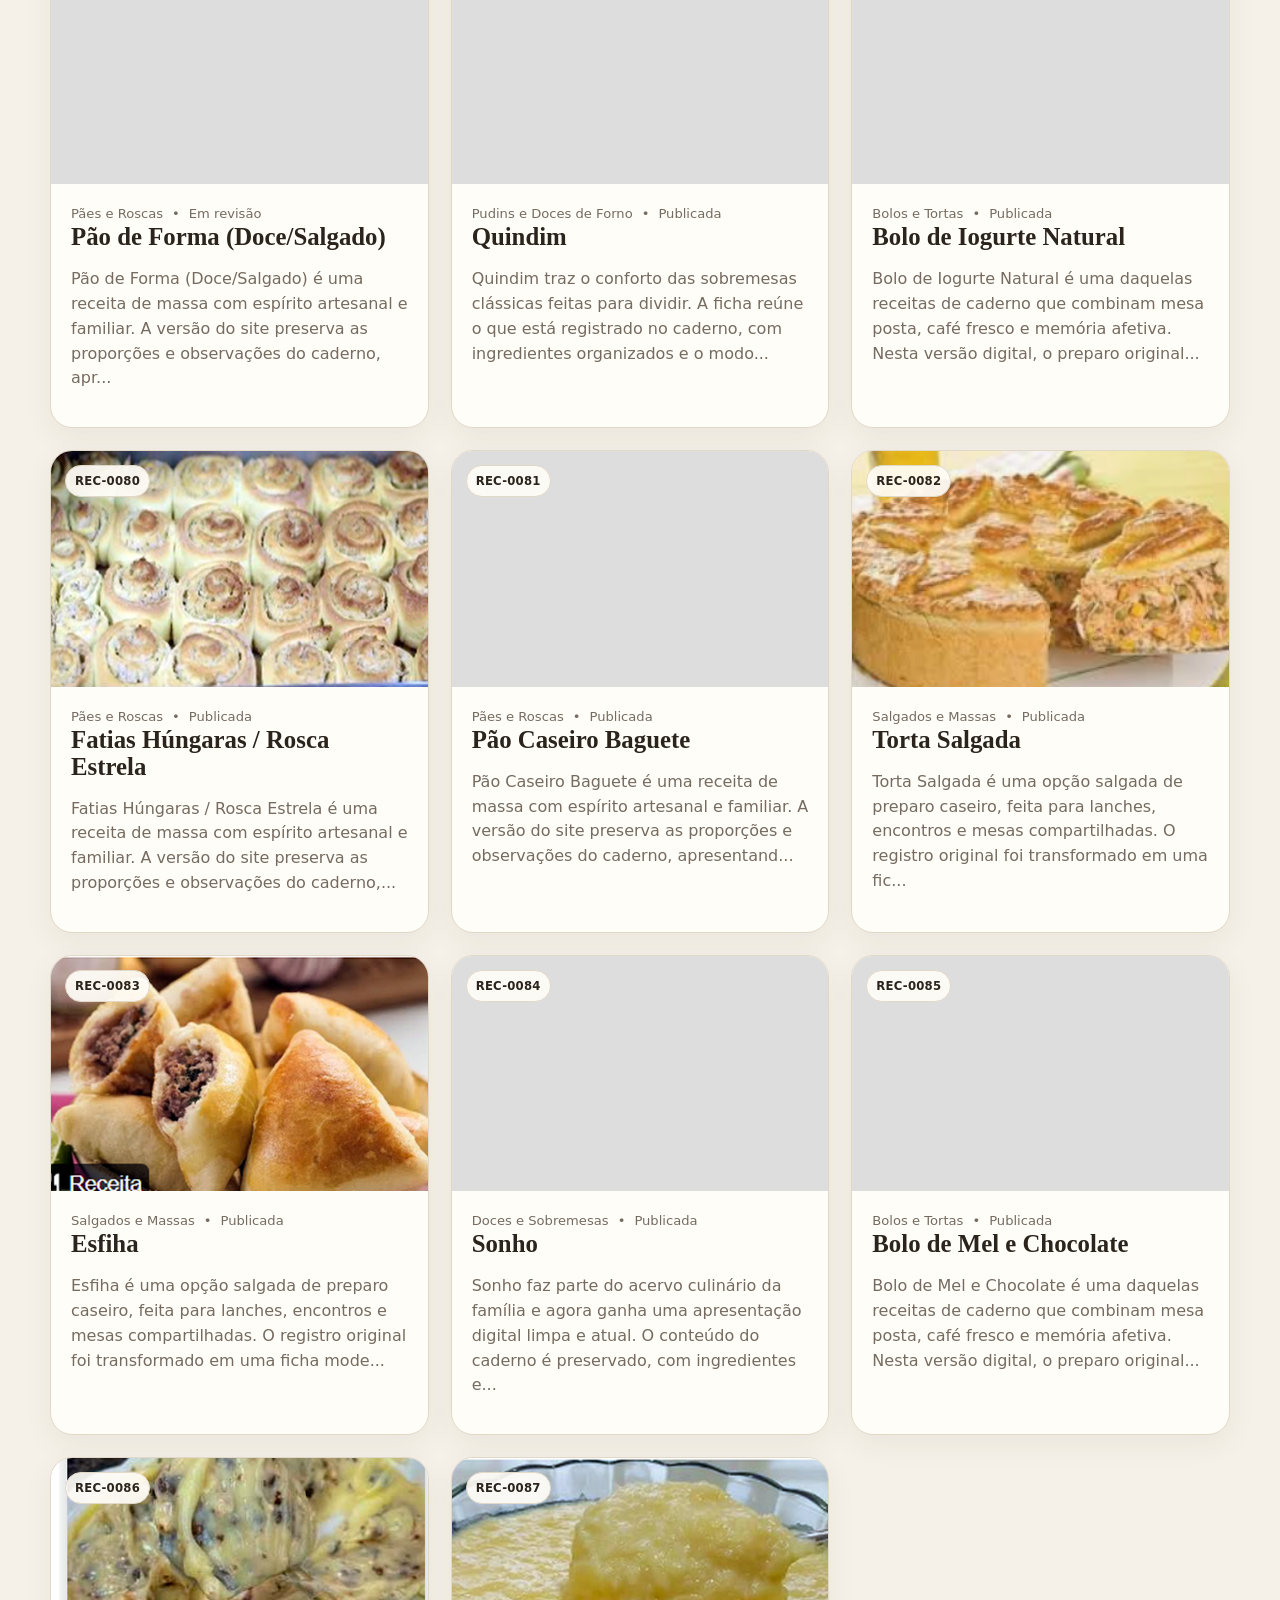
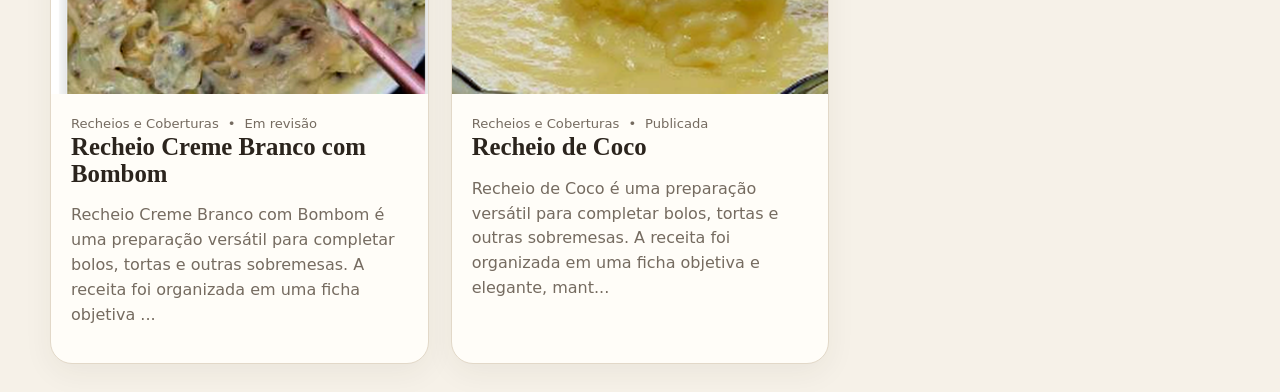
==== commit a83410f9: "V13.11 - aplicar moldura culinaria em todas as telas preservando filtros e responsividade" ====
--- a/index.html
+++ b/index.html
@@ -6,8 +6,9 @@
   <title>Caderno de Receitas da Família</title>
   <meta name="description" content="Acervo digital de receitas da família, organizado por ID e responsivo para PC e celular.">
   <link rel="stylesheet" href="assets/css/styles.css?v=13.0-20260818">
-  <link rel="stylesheet" href="assets/css/category-filters.css?v=13.8-20260818">
-  <script defer src="assets/js/app.js?v=13.9-20260818"></script>
+  <link rel="stylesheet" href="assets/css/category-filters.css?v=13.10-20260818">
+  <link rel="stylesheet" href="assets/css/kitchen-frame.css?v=13.11-20260818">
+  <script defer src="assets/js/app.js?v=13.10-20260818"></script>
   <script defer src="assets/js/category-filters.js?v=12.7-20260818"></script>
   <script defer src="assets/js/layout-debug.js?v=13.3-20260818"></script>
   <link rel="icon" href="favicon.ico?v=12.6-20260818" sizes="any">
--- a/assets/css/category-filters.css
+++ b/assets/css/category-filters.css
@@ -1,4 +1,4 @@
-/* V13.8 — destaque laranja do botão selecionado + logo alinhado no celular
+/* V13.10 — destaque laranja + indicador circular do filtro ativo no PC
    - PC permanece com o layout aprovado.
    - Celular ~393 px continua com 2 linhas de 5 botões.
    - Botão selecionado recebe contorno/aura laranja.
@@ -103,6 +103,7 @@
 
 /* Layout atual do PC — preservado */
 .category-filter-btn{
+  position:relative;
   flex:1 1 0;
   min-width:0;
   min-height:38px;
@@ -342,3 +343,49 @@
     font-size:.33rem;
   }
 }
+
+
+/* V13.10 — INDICADOR VISUAL DO FILTRO ATIVO EM PC/TABLET
+   O celular <=430 px já estava identificado corretamente e foi preservado.
+   O círculo laranja fica dentro do botão ativo sem alterar o tamanho do layout. */
+@media(min-width:431px){
+  .category-filter-btn.active,
+  .category-filter-btn[aria-pressed="true"]{
+    border-color:#ff8d20 !important;
+    outline:2px solid rgba(255,141,32,.78);
+    outline-offset:2px;
+    box-shadow:
+      inset 0 0 0 1px rgba(255,239,214,.34),
+      inset 0 0 15px rgba(255,138,30,.16),
+      0 0 0 1px rgba(255,153,50,.55),
+      0 0 9px rgba(255,128,18,.95),
+      0 0 18px rgba(255,128,18,.52),
+      0 4px 10px rgba(108,57,12,.26) !important;
+  }
+
+  .category-filter-btn.active::after,
+  .category-filter-btn[aria-pressed="true"]::after{
+    content:"";
+    position:absolute;
+    top:5px;
+    right:6px;
+    width:10px;
+    height:10px;
+    border-radius:50%;
+    background:#ff8514;
+    border:2px solid #fff3df;
+    box-shadow:
+      0 0 0 2px rgba(255,133,20,.55),
+      0 0 8px rgba(255,133,20,.95);
+    pointer-events:none;
+  }
+}
+
+/* No celular de ~393 px, não acrescentar o círculo:
+   mantém exatamente o destaque que já ficou aprovado. */
+@media(max-width:430px){
+  .category-filter-btn.active::after,
+  .category-filter-btn[aria-pressed="true"]::after{
+    content:none !important;
+  }
+}
--- a/assets/css/kitchen-frame.css
+++ b/assets/css/kitchen-frame.css
@@ -0,0 +1,58 @@
+/* V13.11 — moldura culinária aplicada em todas as telas
+   Usa exatamente o recorte fornecido pelo usuário.
+   A imagem fica embutida neste CSS; não é necessário enviar um PNG separado.
+*/
+
+html{
+  background:#f6f1e8;
+}
+
+body{
+  position:relative;
+  min-height:100vh;
+}
+
+/* Moldura visual fixa. O centro continua livre porque border-image não usa "fill". */
+body::before{
+  content:"";
+  position:fixed;
+  inset:0;
+  z-index:4000;
+  pointer-events:none;
+  border-style:solid;
+  border-width:54px 44px 68px;
+  border-image-source:url("[data-uri]");
+  border-image-slice:62 47 76 47;
+  border-image-repeat:stretch;
+  opacity:.92;
+}
+
+/* Mantém os controles e o indicador de resolução acima da moldura quando necessário. */
+#layout-debug-badge{
+  z-index:99999 !important;
+}
+
+/* Tablet */
+@media(max-width:1000px){
+  body::before{
+    border-width:38px 24px 48px;
+    opacity:.82;
+  }
+}
+
+/* Celular — moldura mais fina para não cobrir cartões nem os filtros de 393 px. */
+@media(max-width:600px){
+  body::before{
+    border-width:20px 7px 26px;
+    border-image-slice:62 47 76 47;
+    opacity:.78;
+  }
+}
+
+/* Celulares estreitos */
+@media(max-width:430px){
+  body::before{
+    border-width:16px 5px 22px;
+    opacity:.74;
+  }
+}
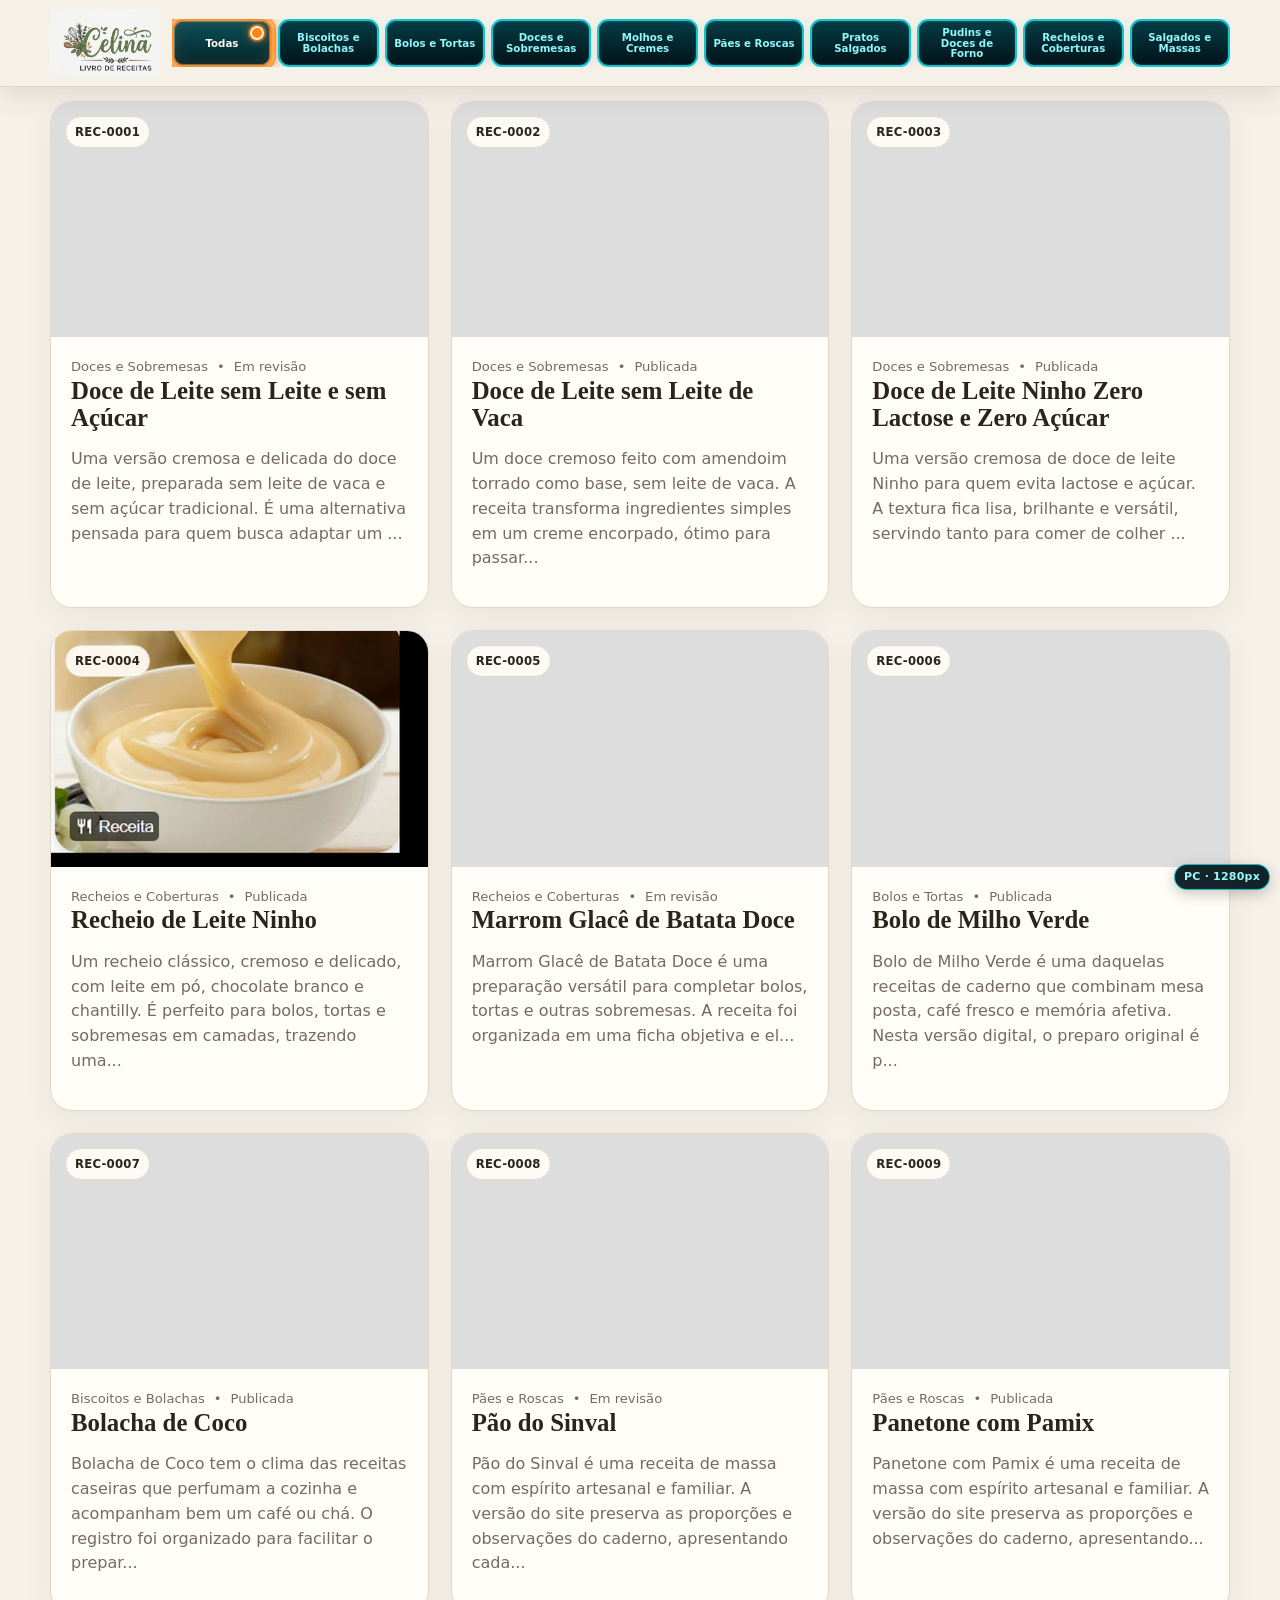
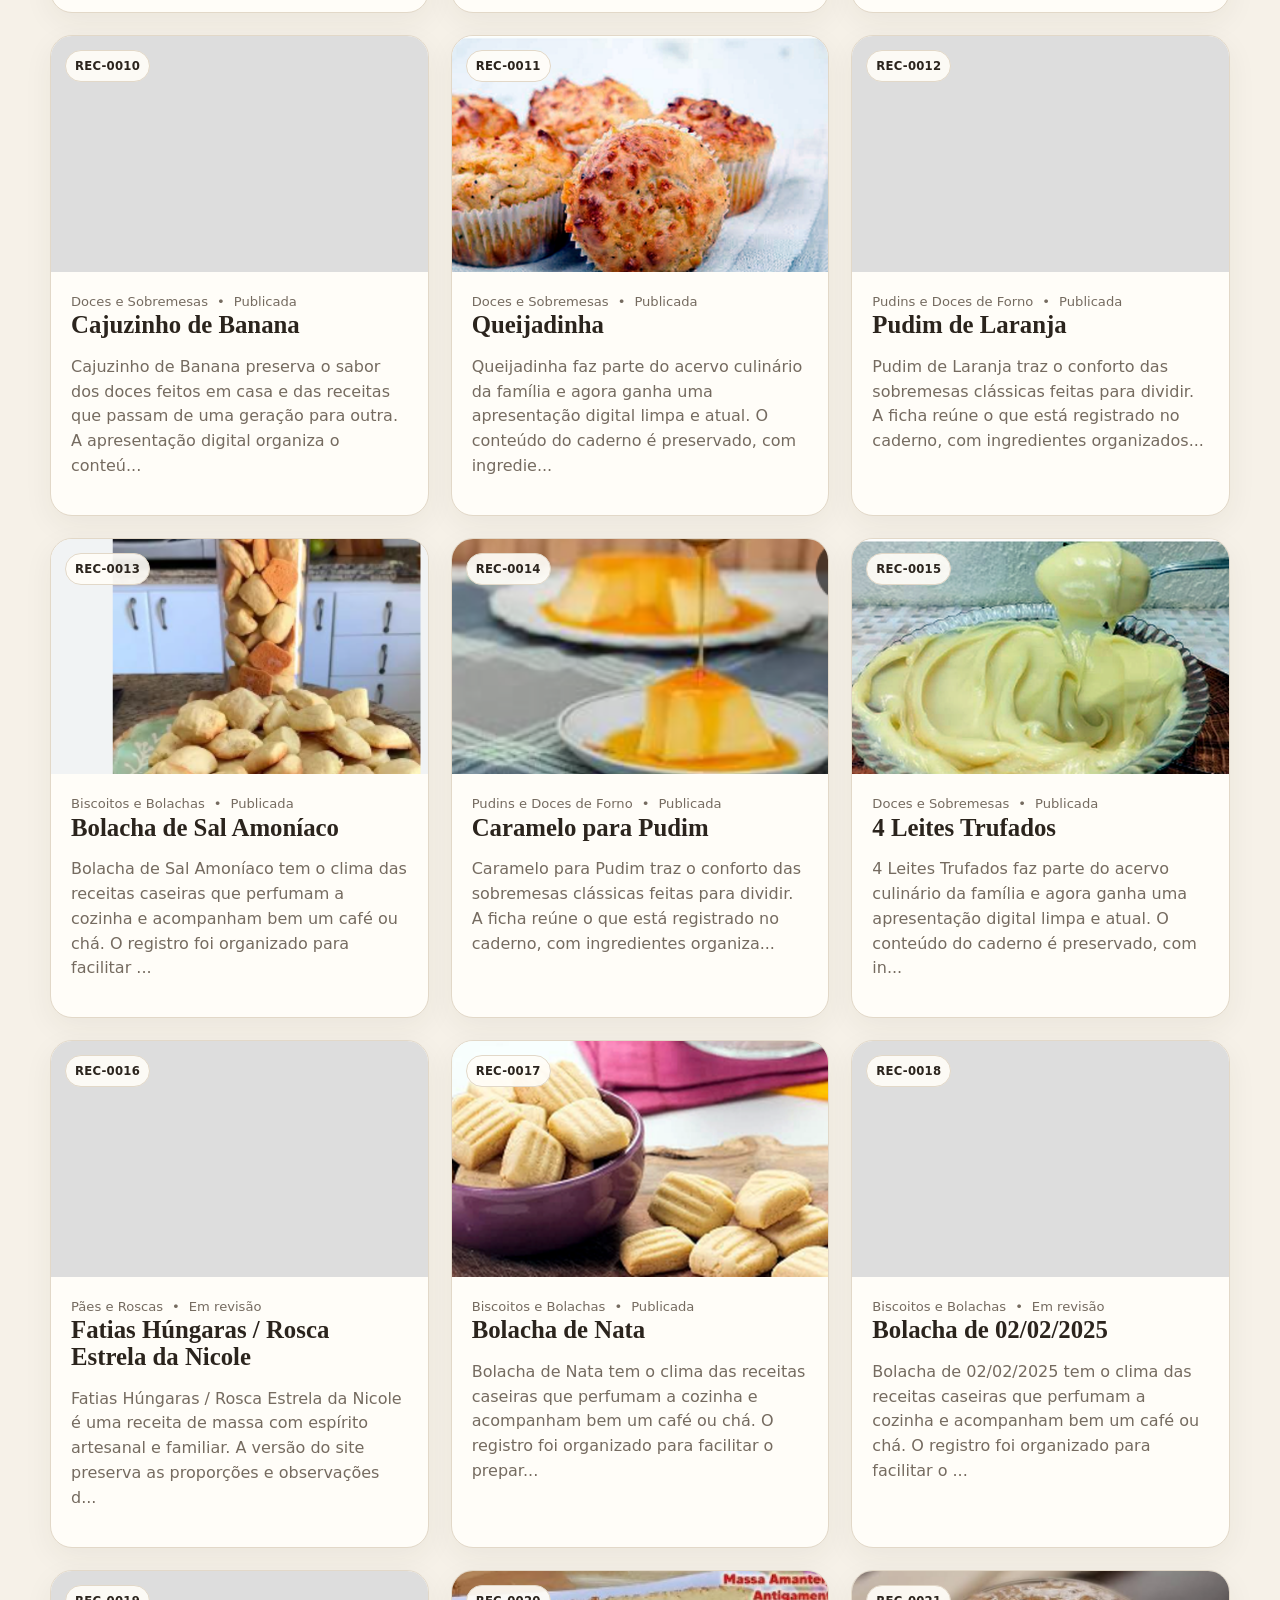
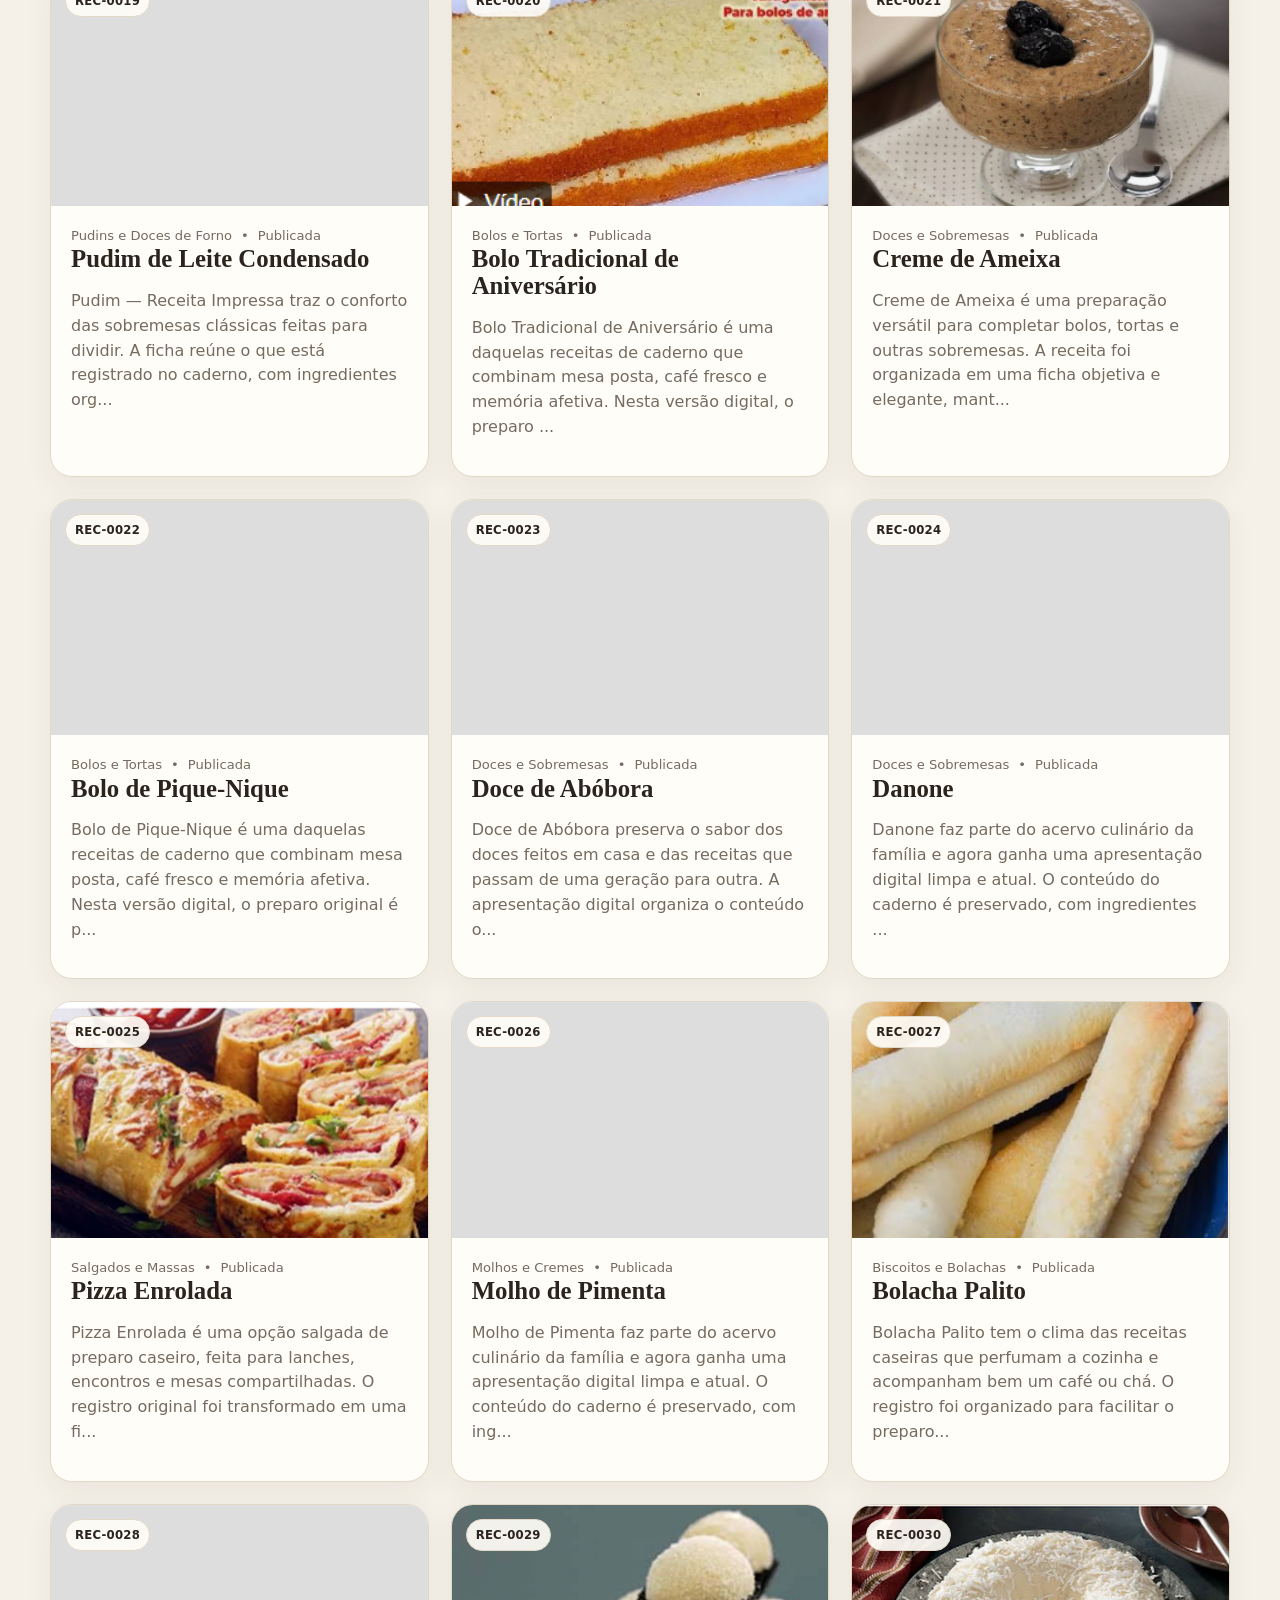
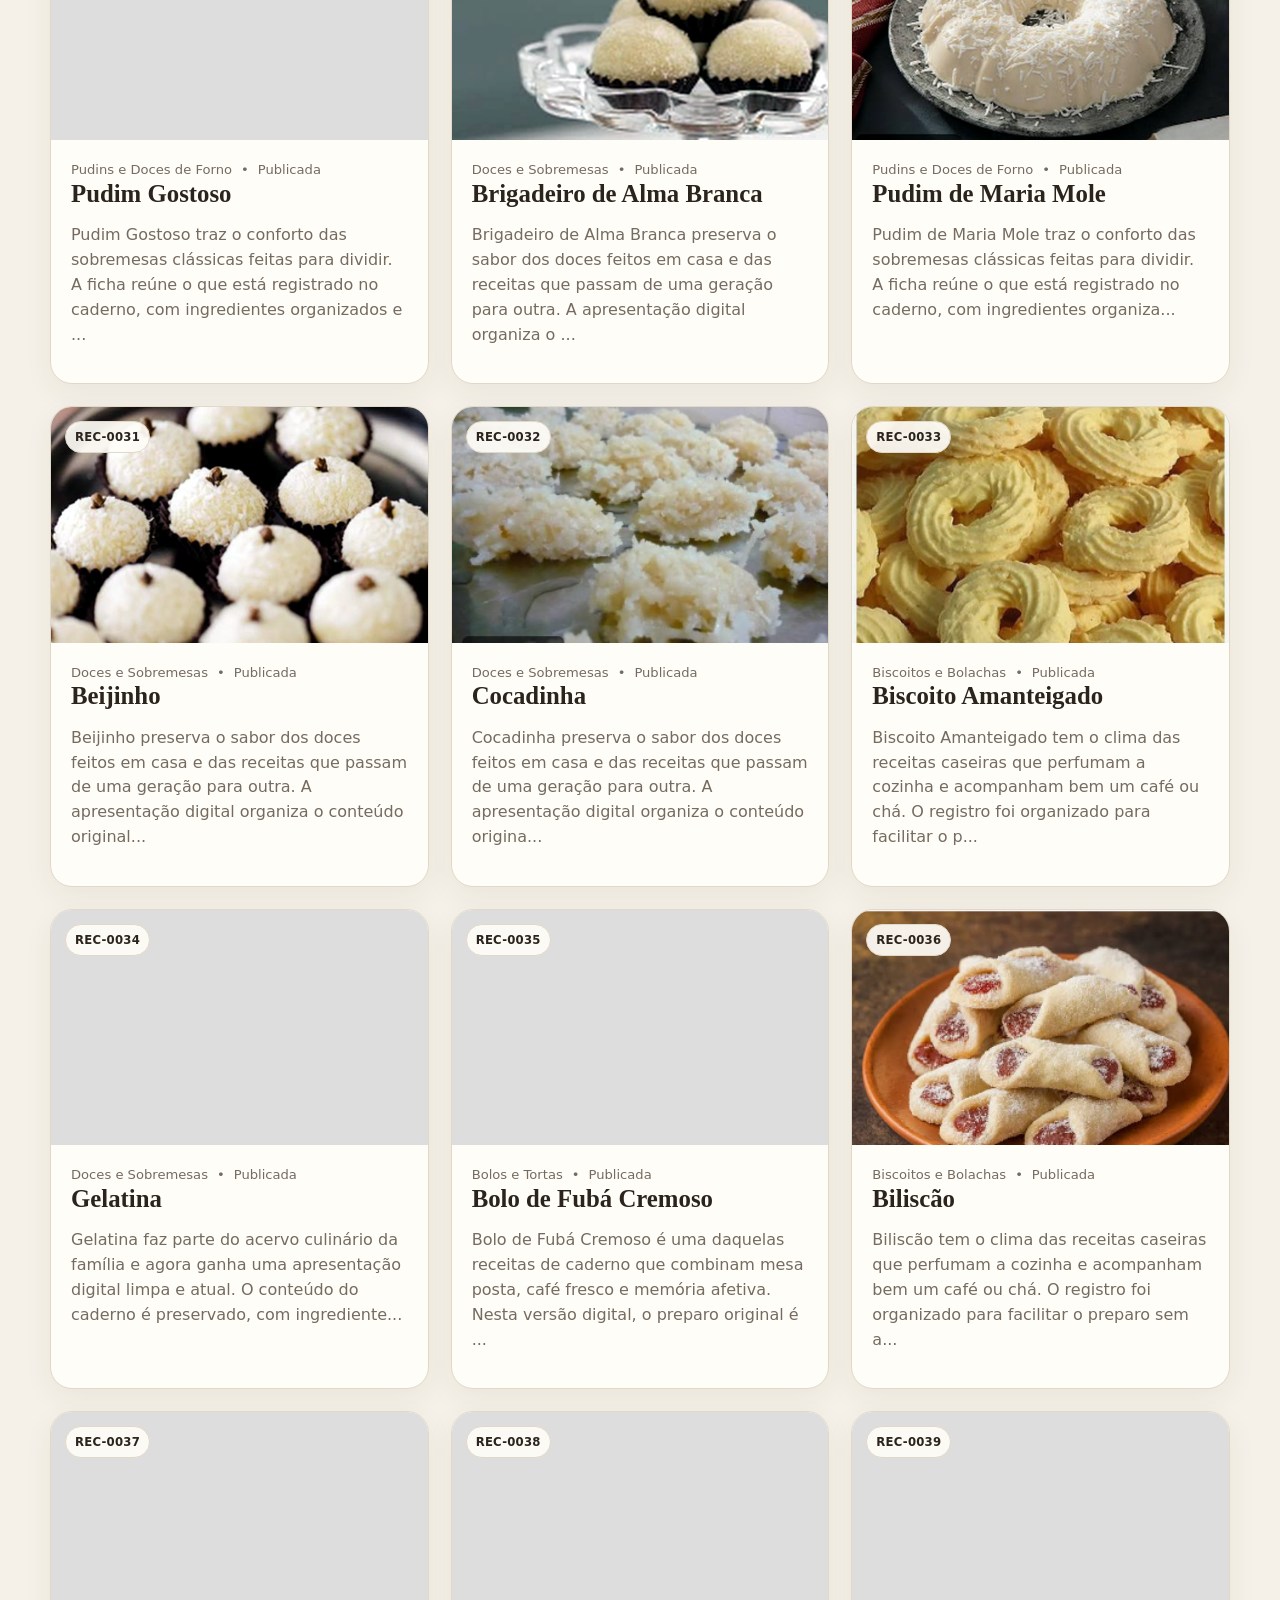
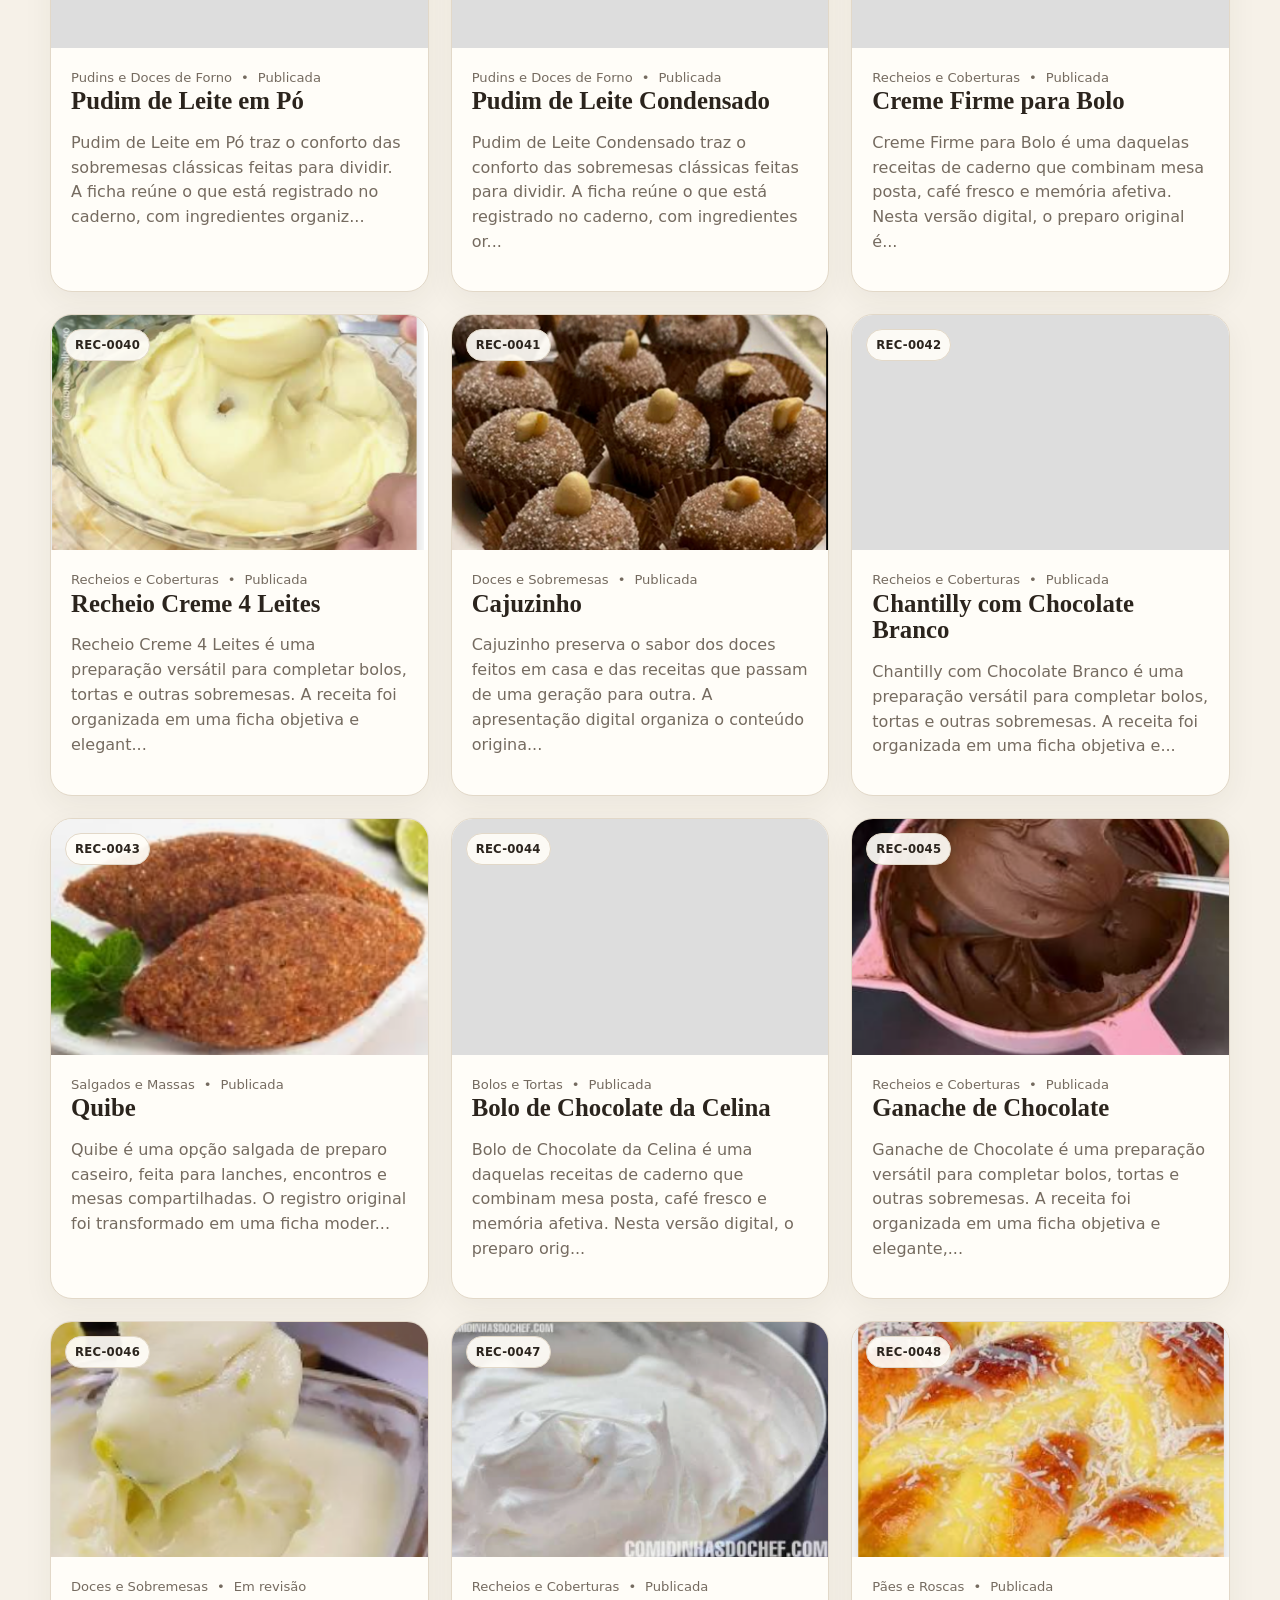
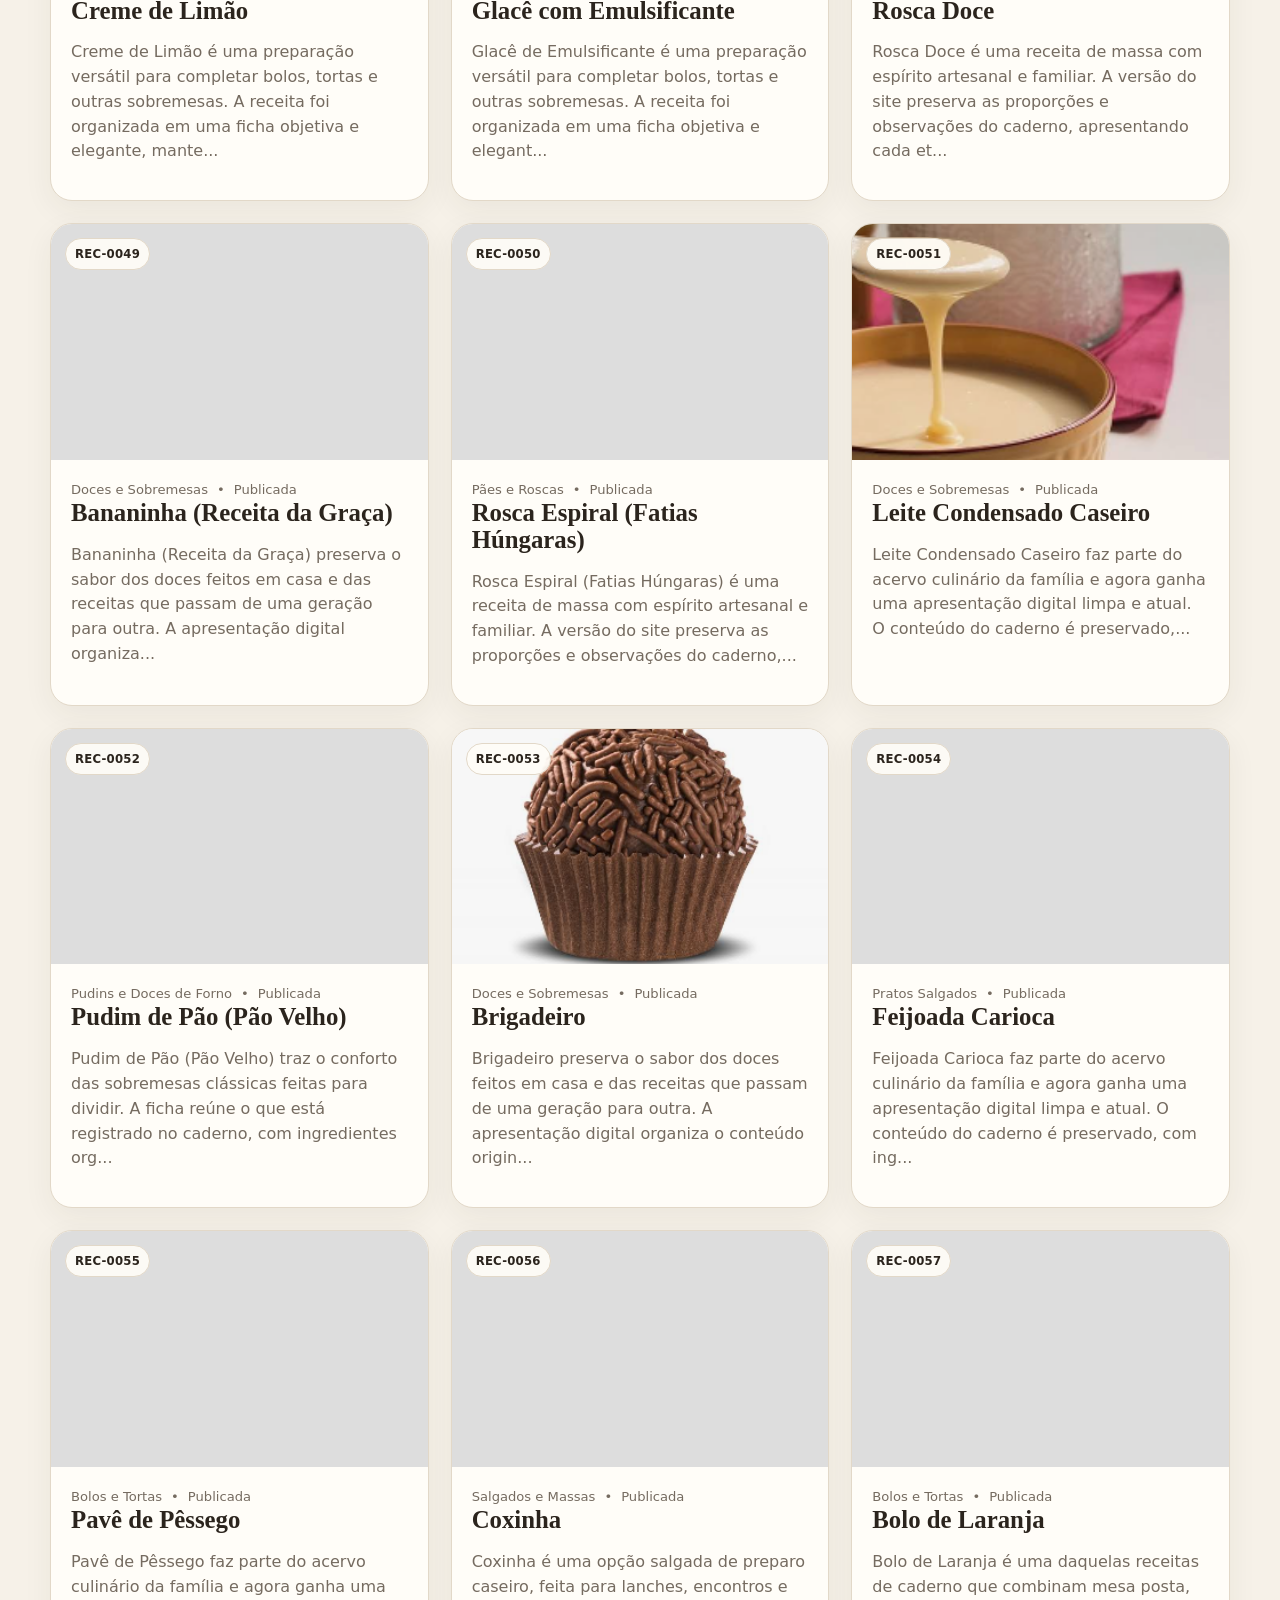
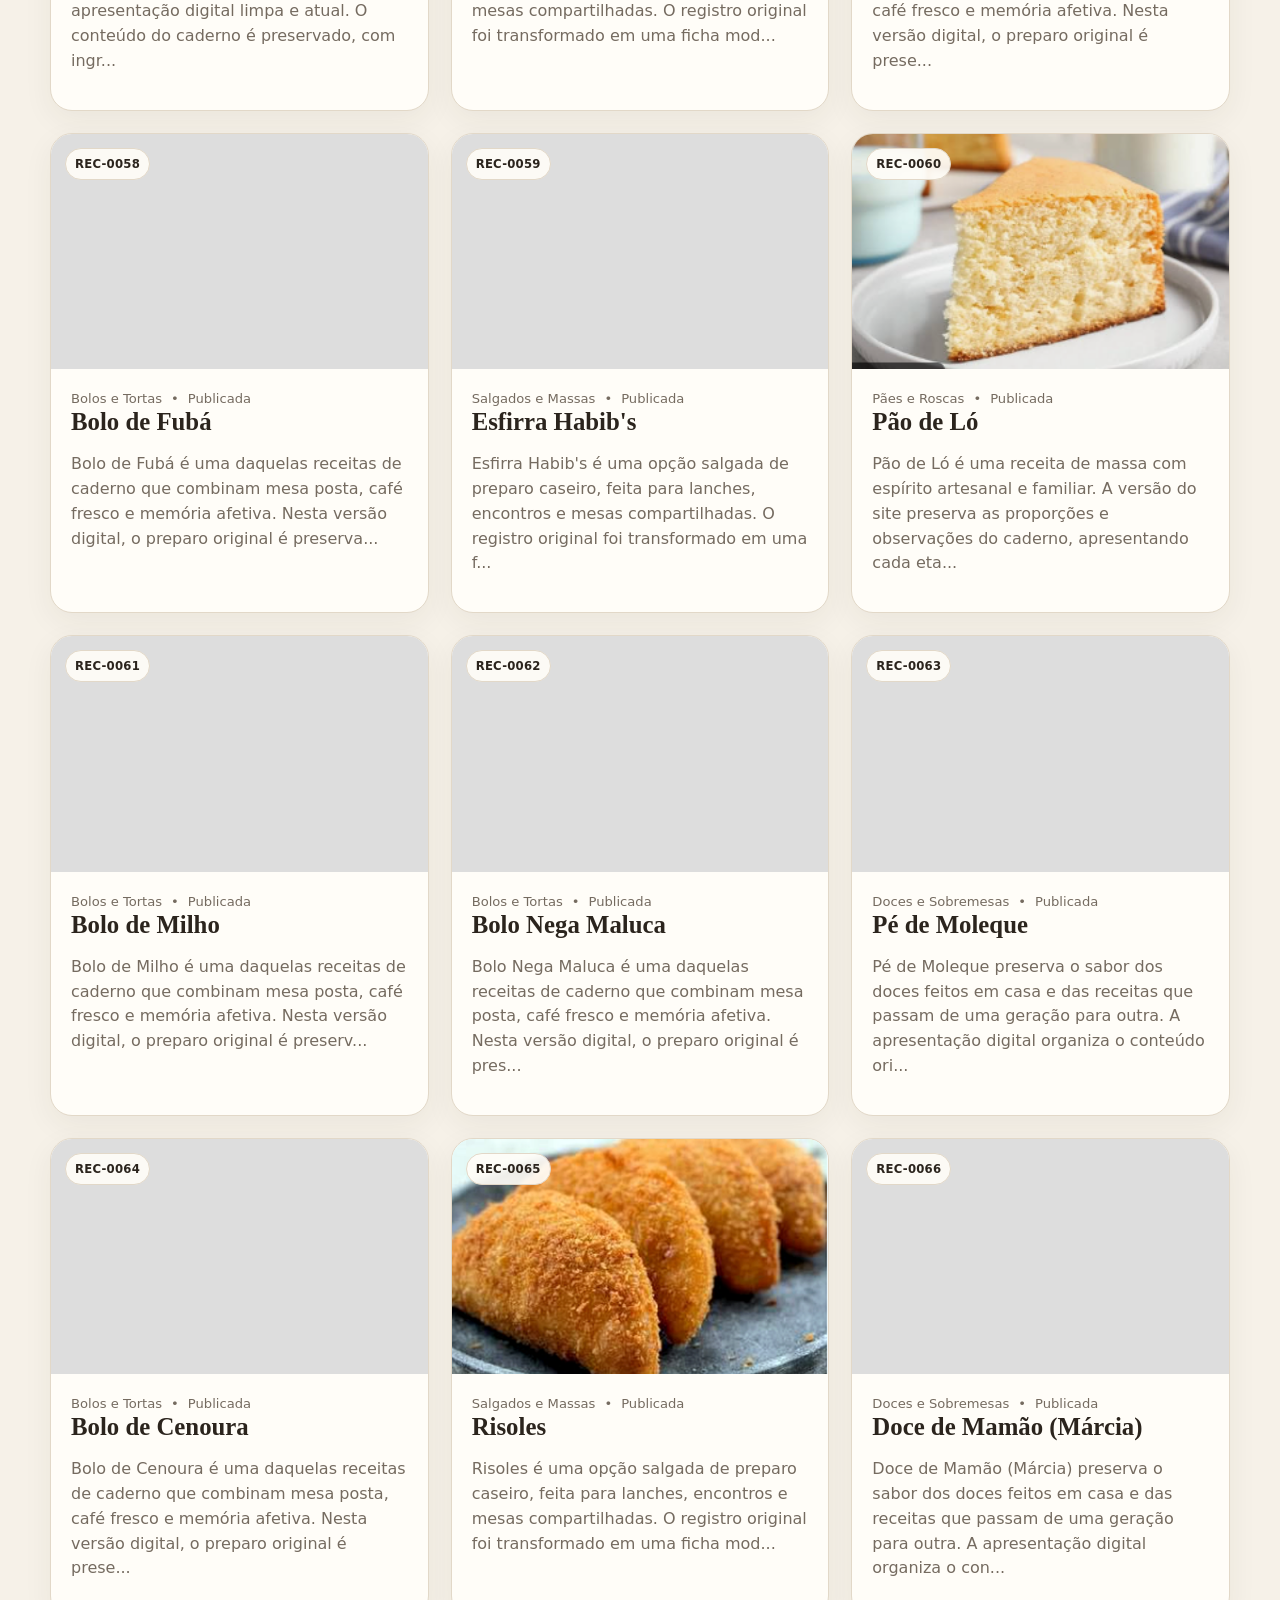
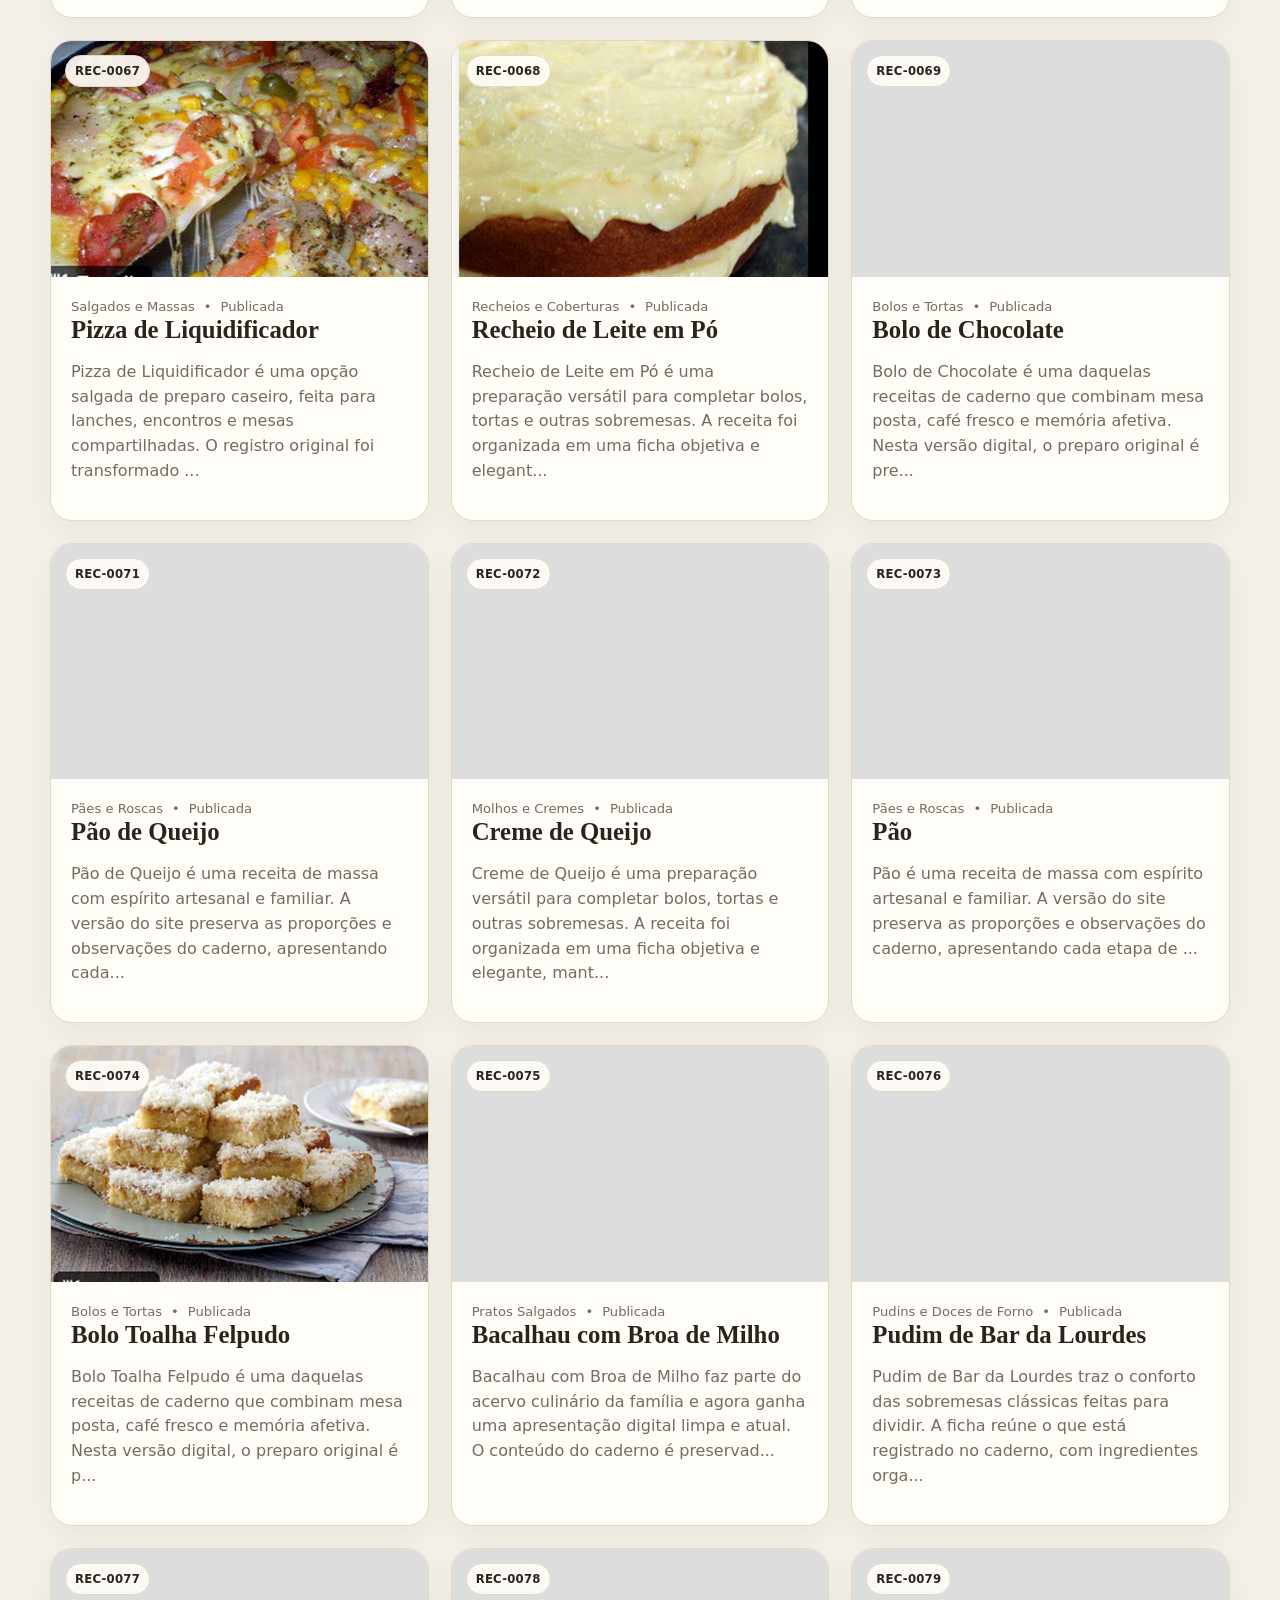
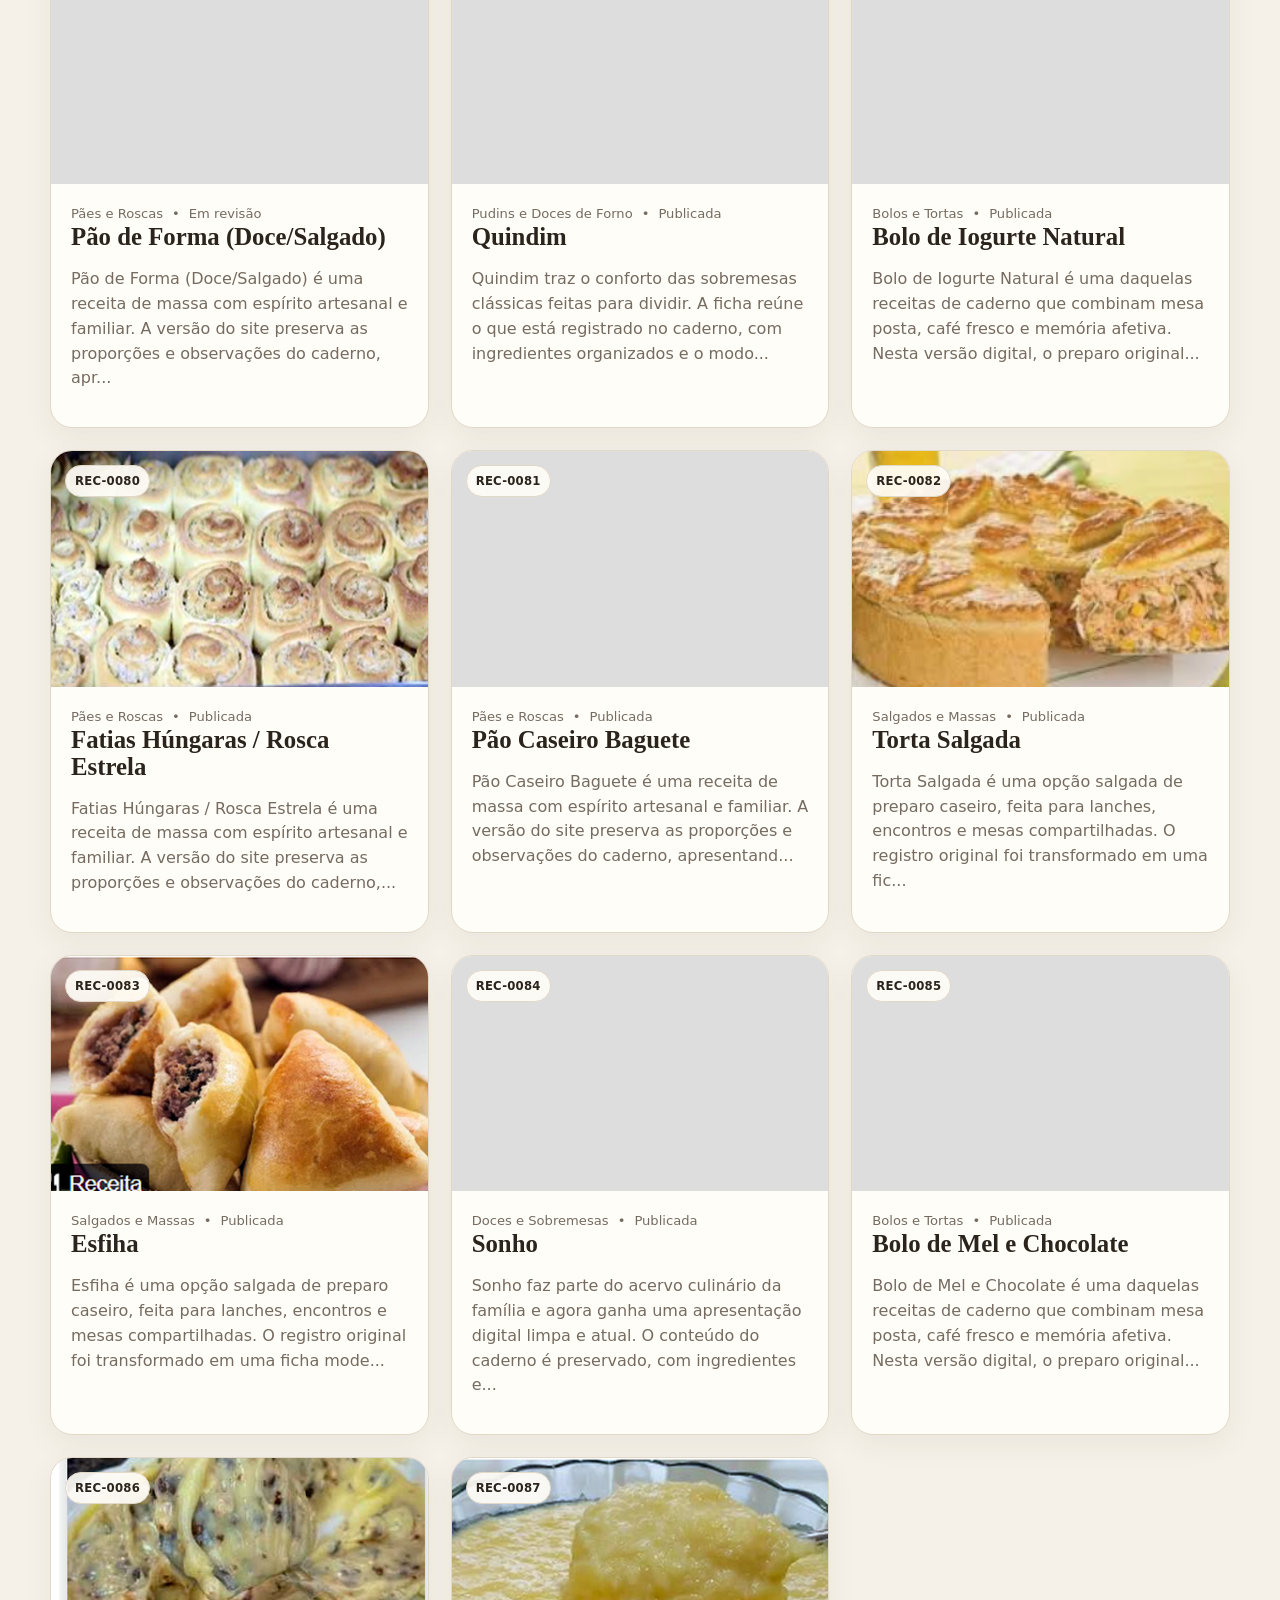
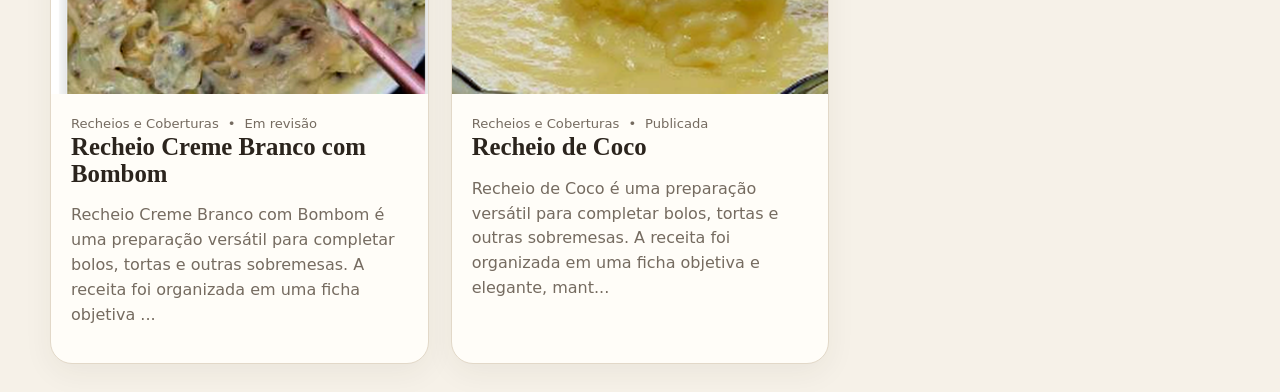
==== commit 108fc919: "V13.14 - remover definitivamente a moldura das telas e eliminar referencia do CSS" ====
--- a/index.html
+++ b/index.html
@@ -7,8 +7,7 @@
   <meta name="description" content="Acervo digital de receitas da família, organizado por ID e responsivo para PC e celular.">
   <link rel="stylesheet" href="assets/css/styles.css?v=13.0-20260818">
   <link rel="stylesheet" href="assets/css/category-filters.css?v=13.10-20260818">
-  <link rel="stylesheet" href="assets/css/kitchen-frame.css?v=13.11-20260818">
-  <script defer src="assets/js/app.js?v=13.10-20260818"></script>
+<script defer src="assets/js/app.js?v=13.12-20260818"></script>
   <script defer src="assets/js/category-filters.js?v=12.7-20260818"></script>
   <script defer src="assets/js/layout-debug.js?v=13.3-20260818"></script>
   <link rel="icon" href="favicon.ico?v=12.6-20260818" sizes="any">
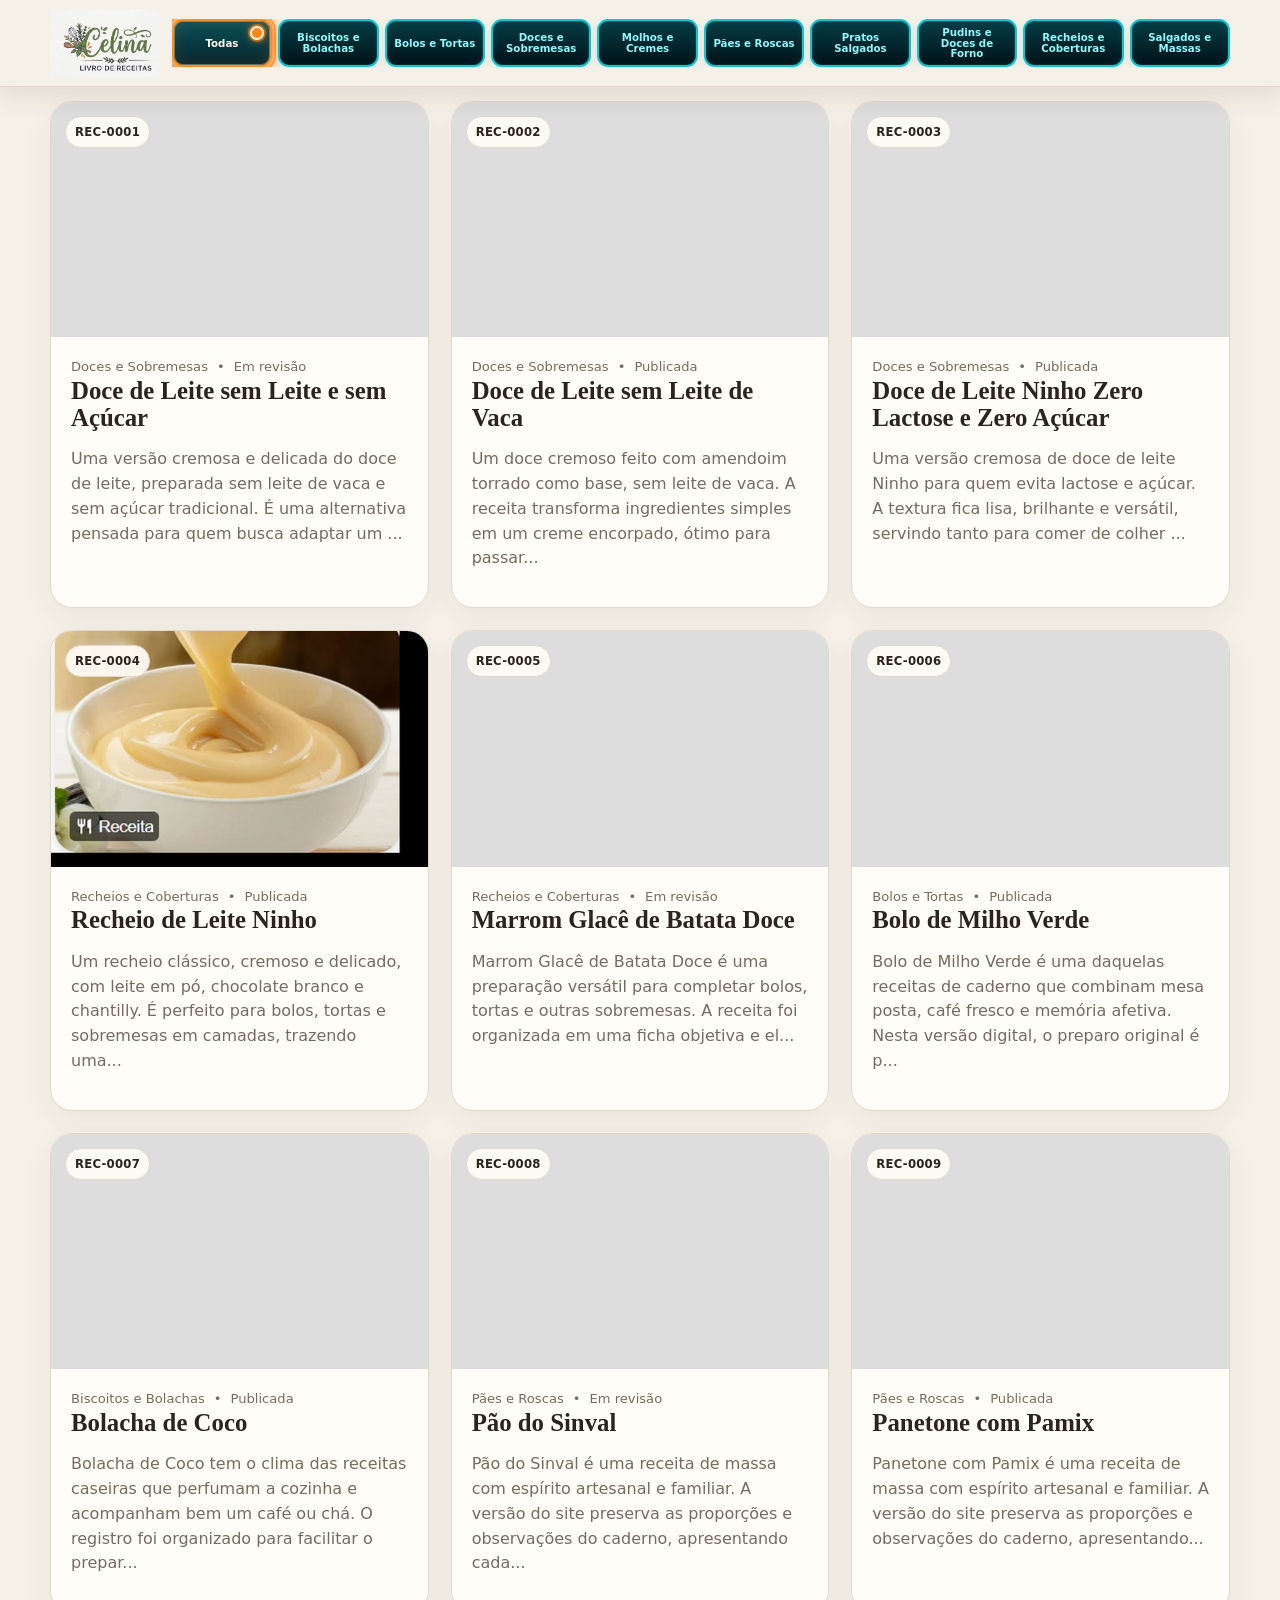
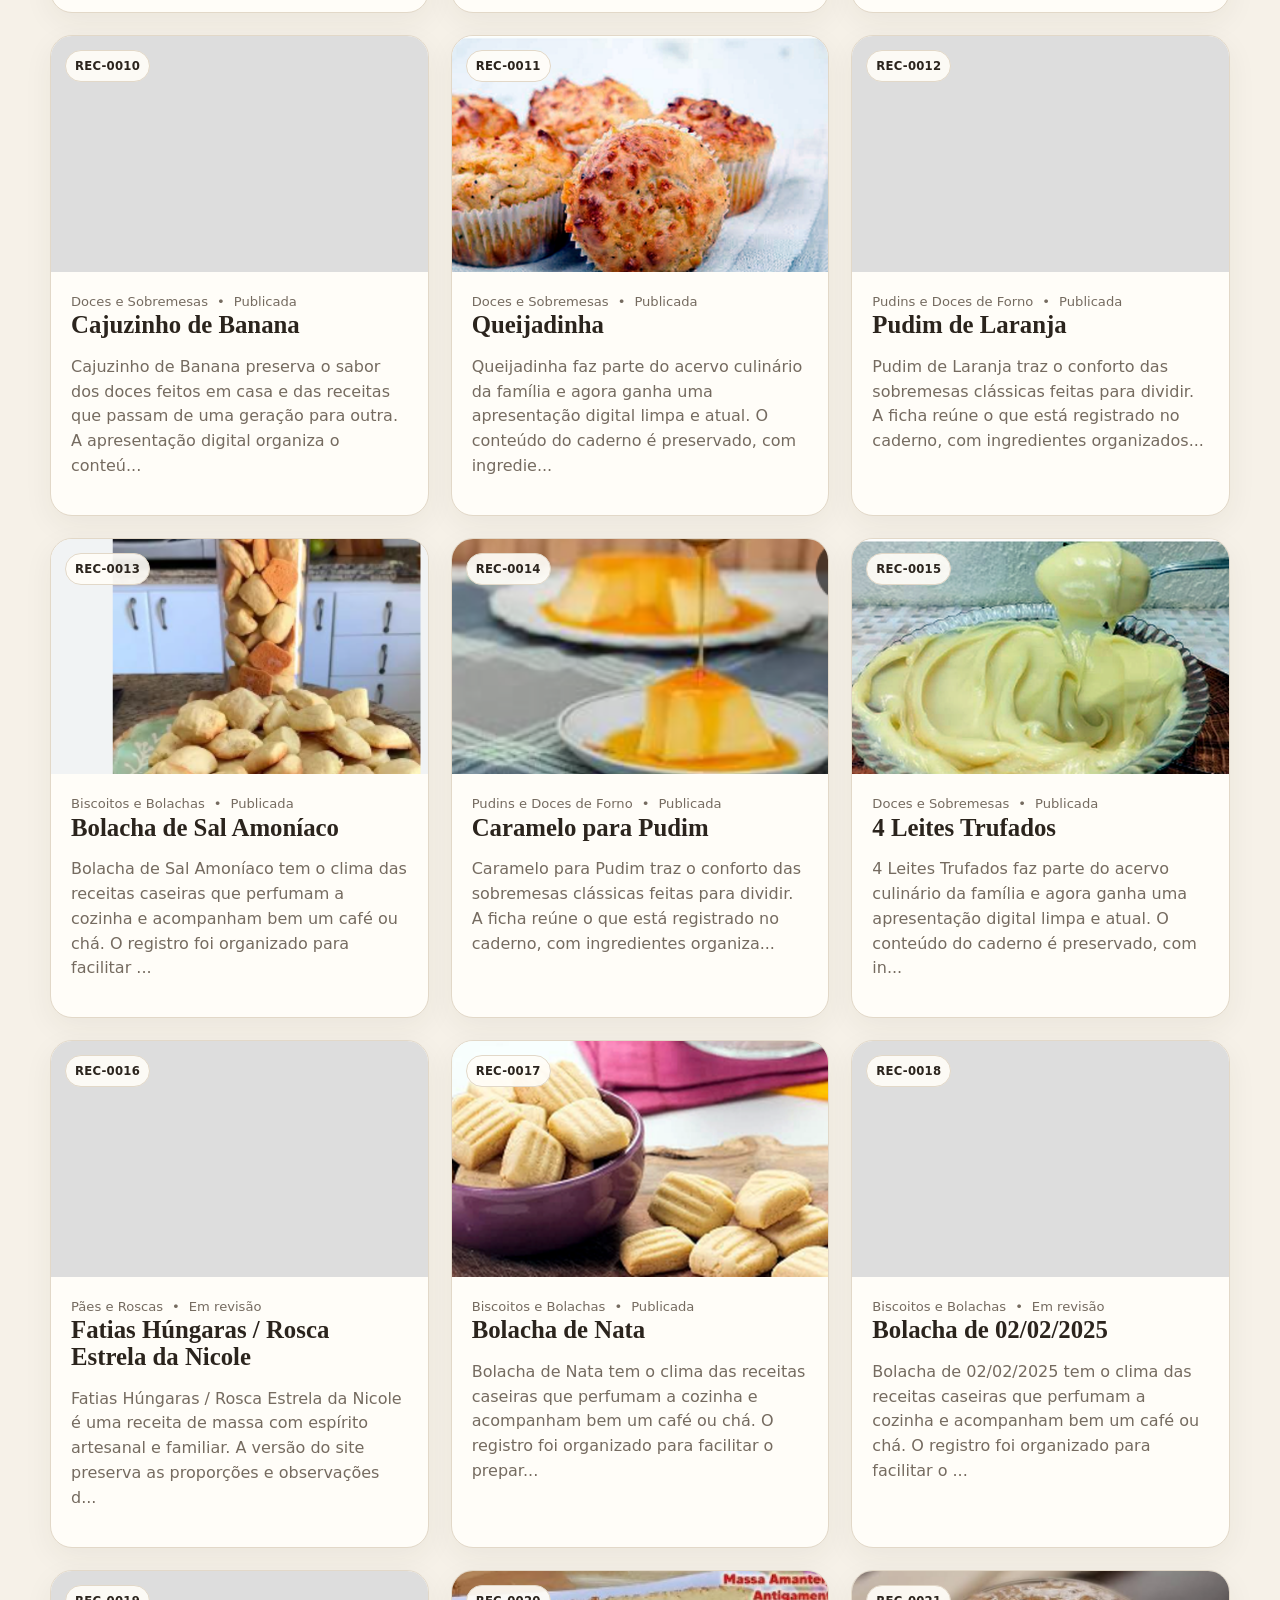
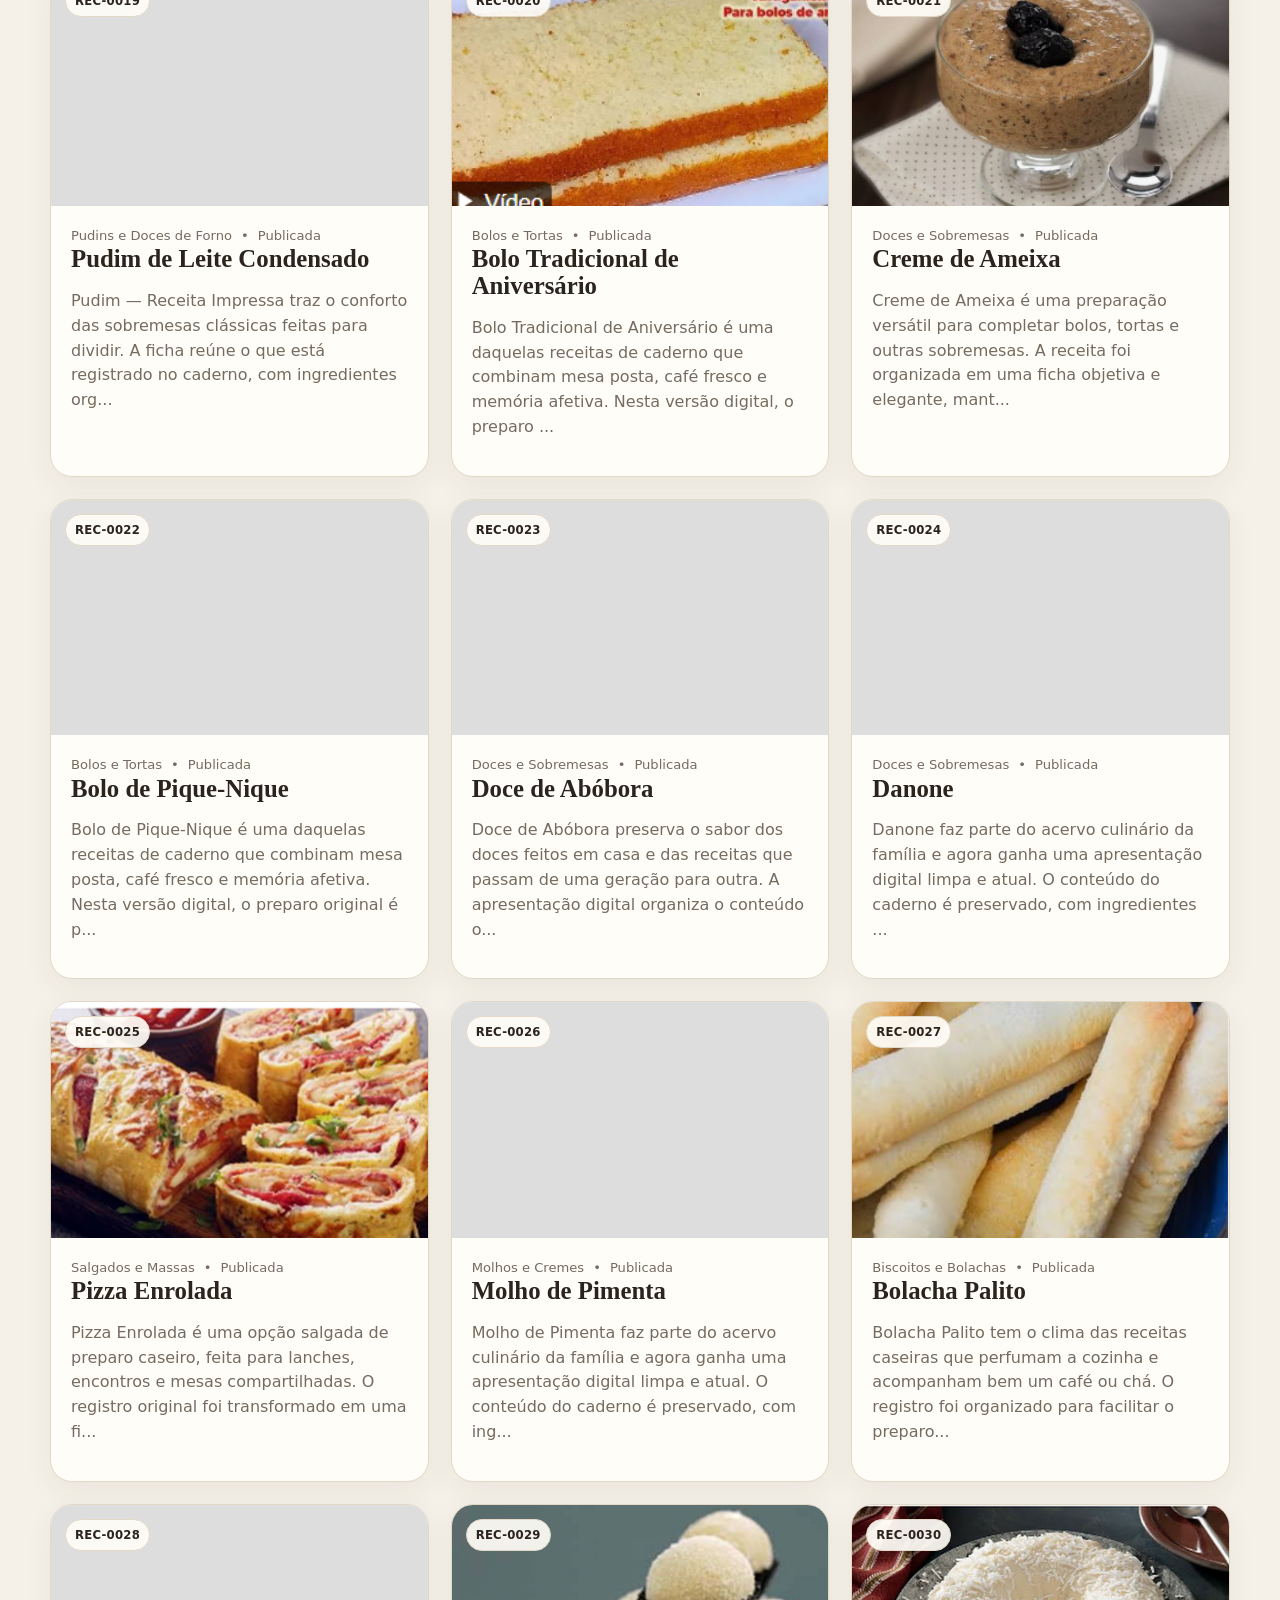
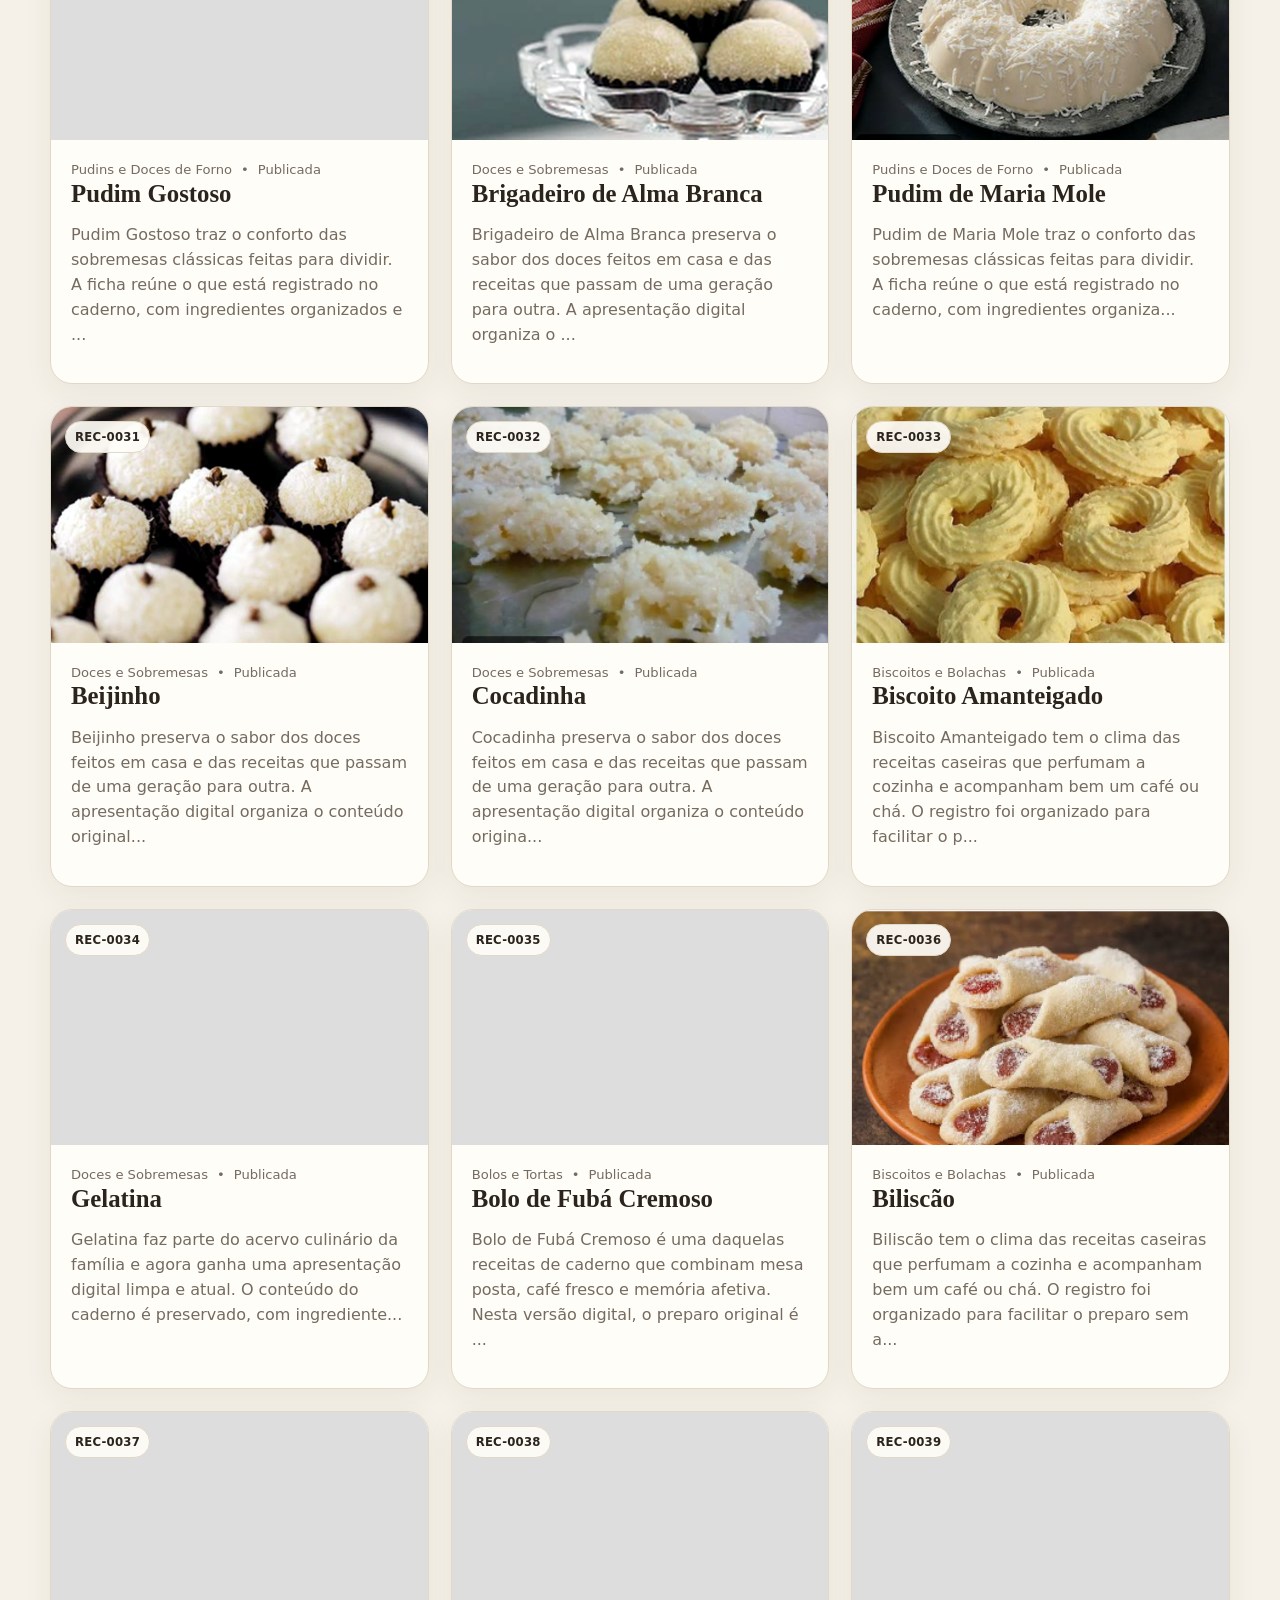
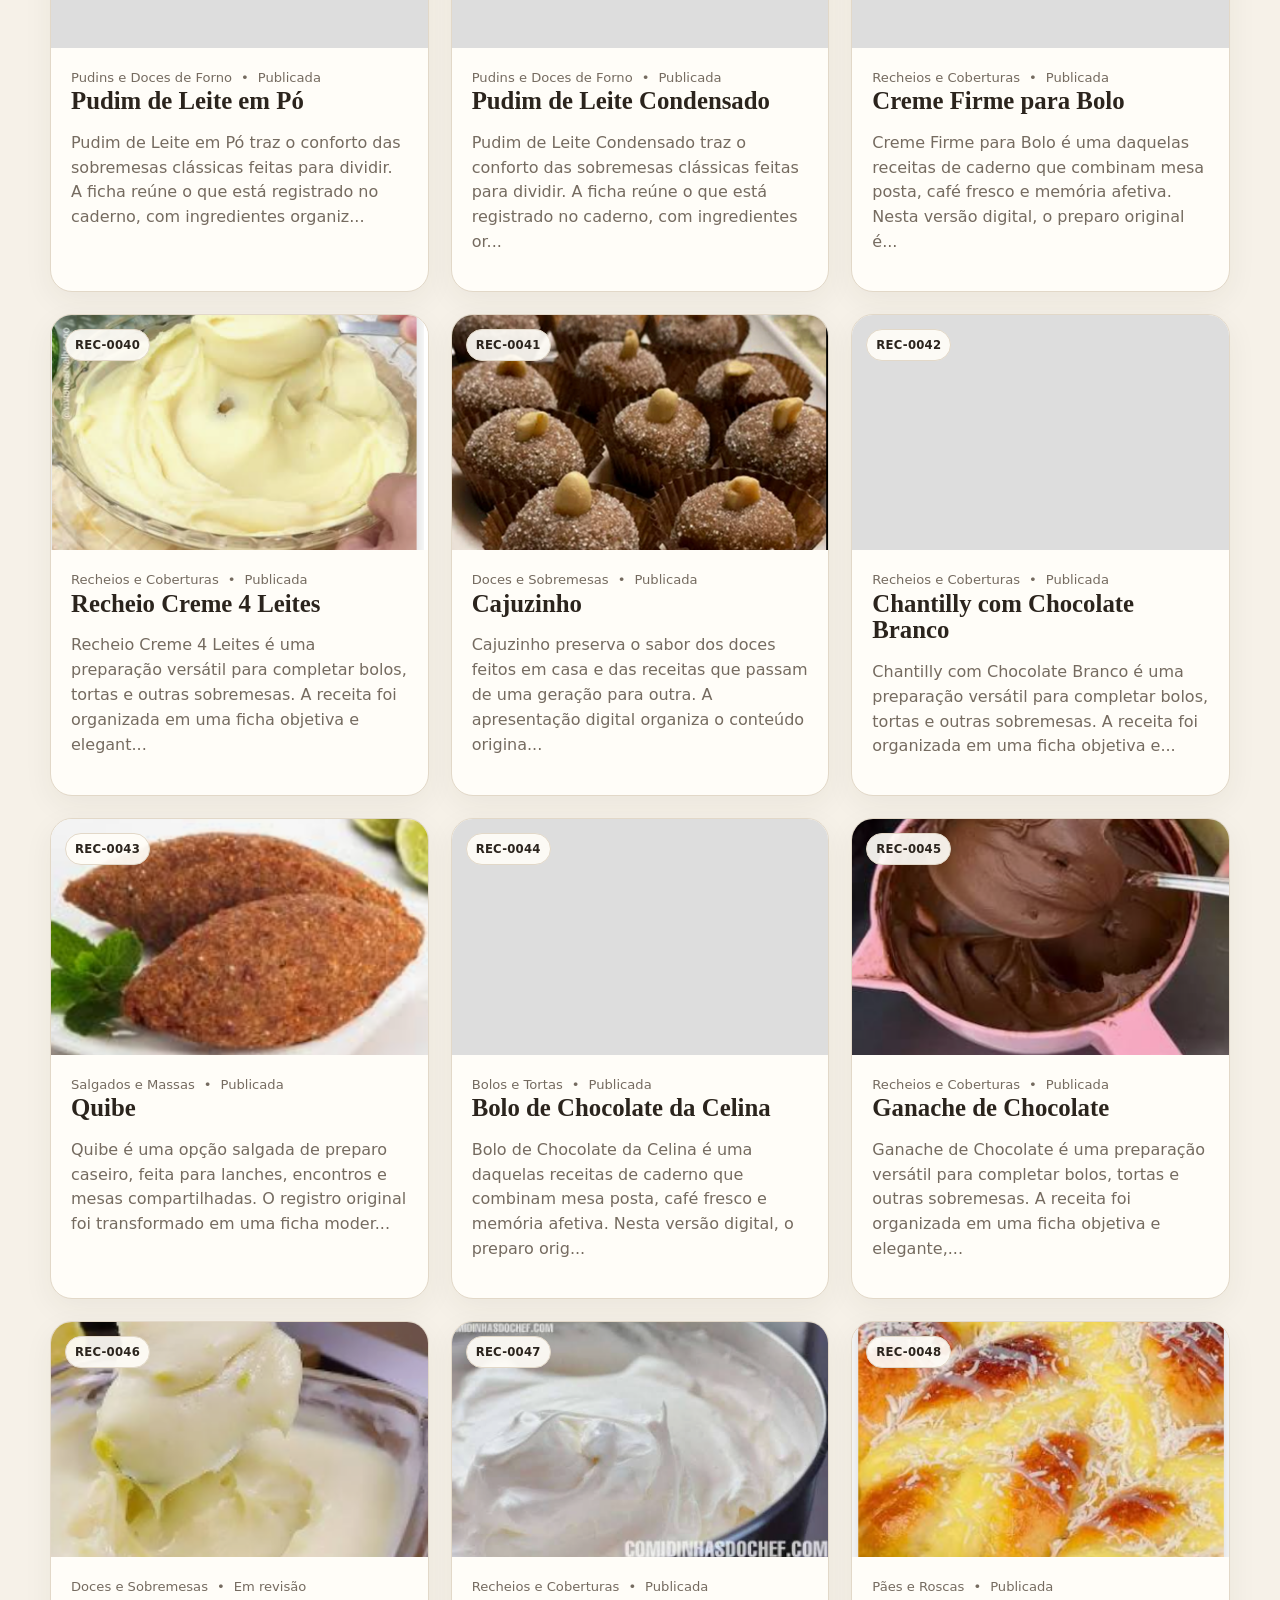
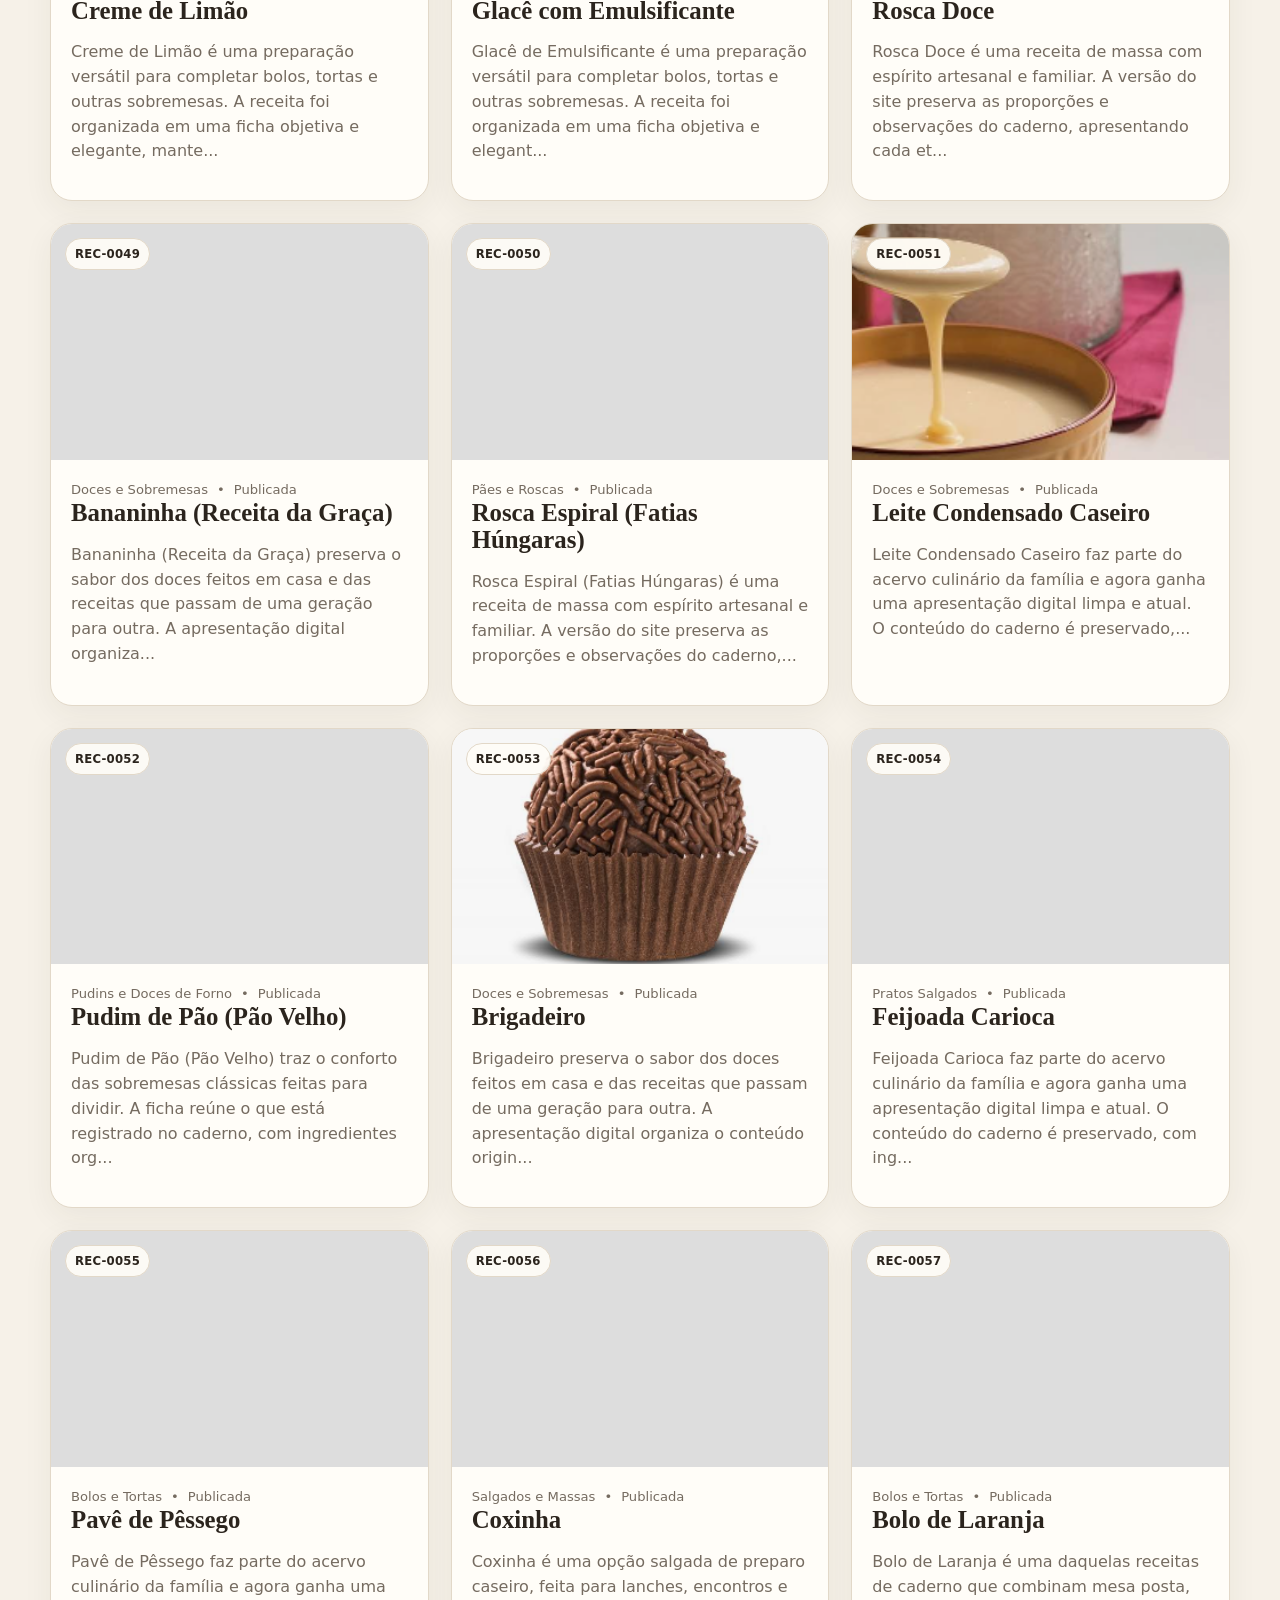
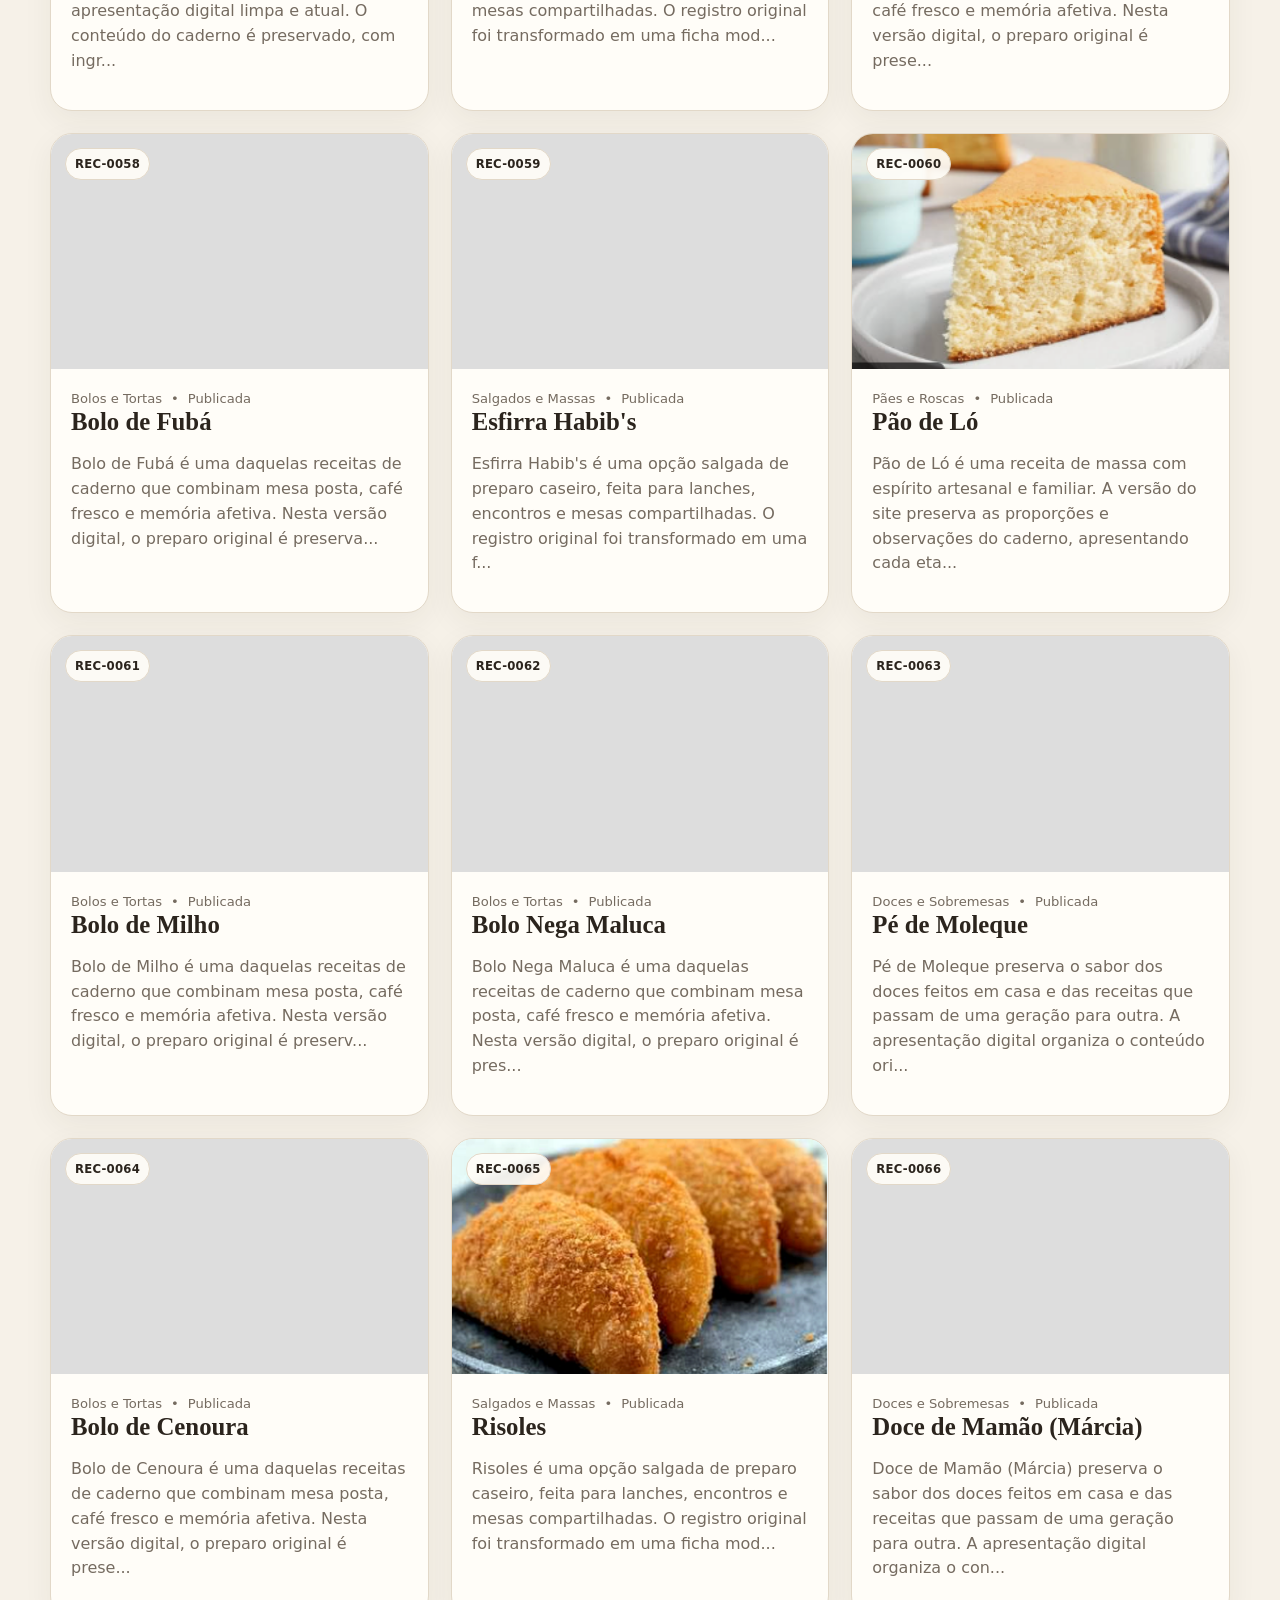
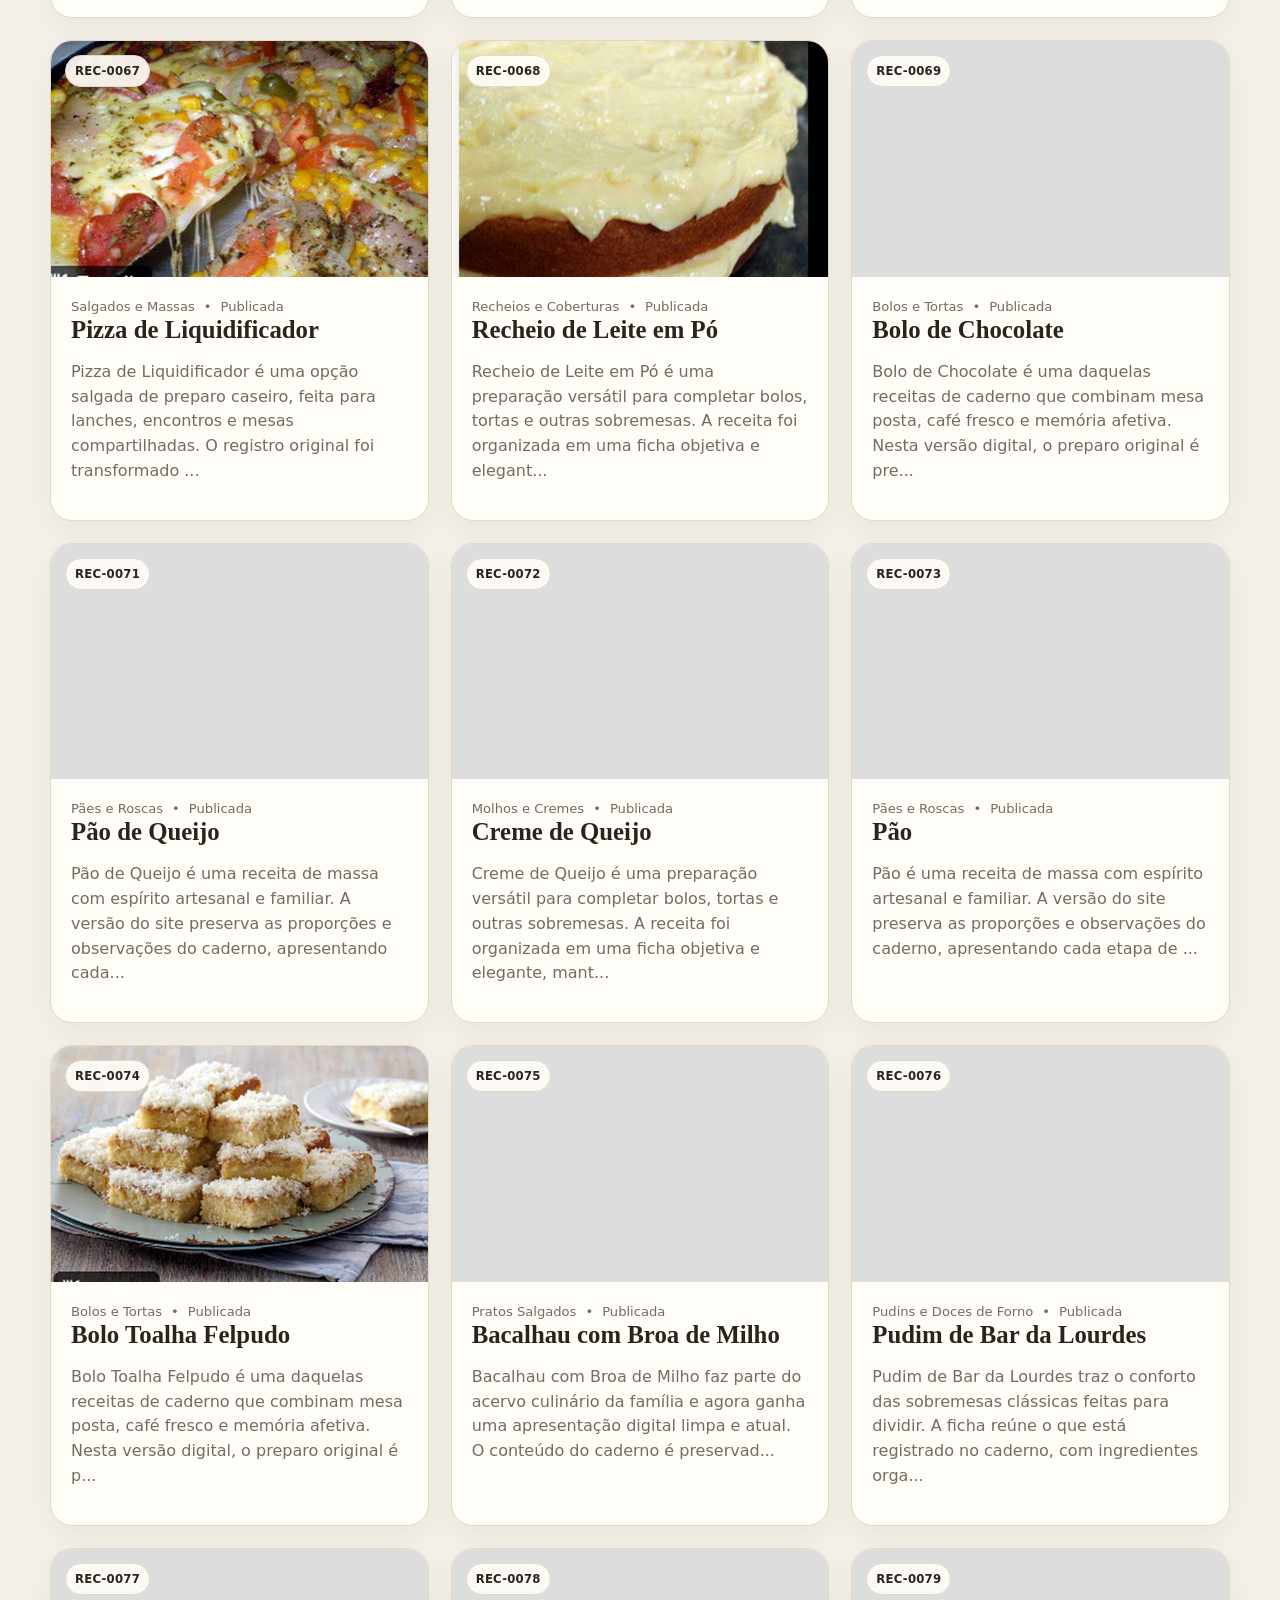
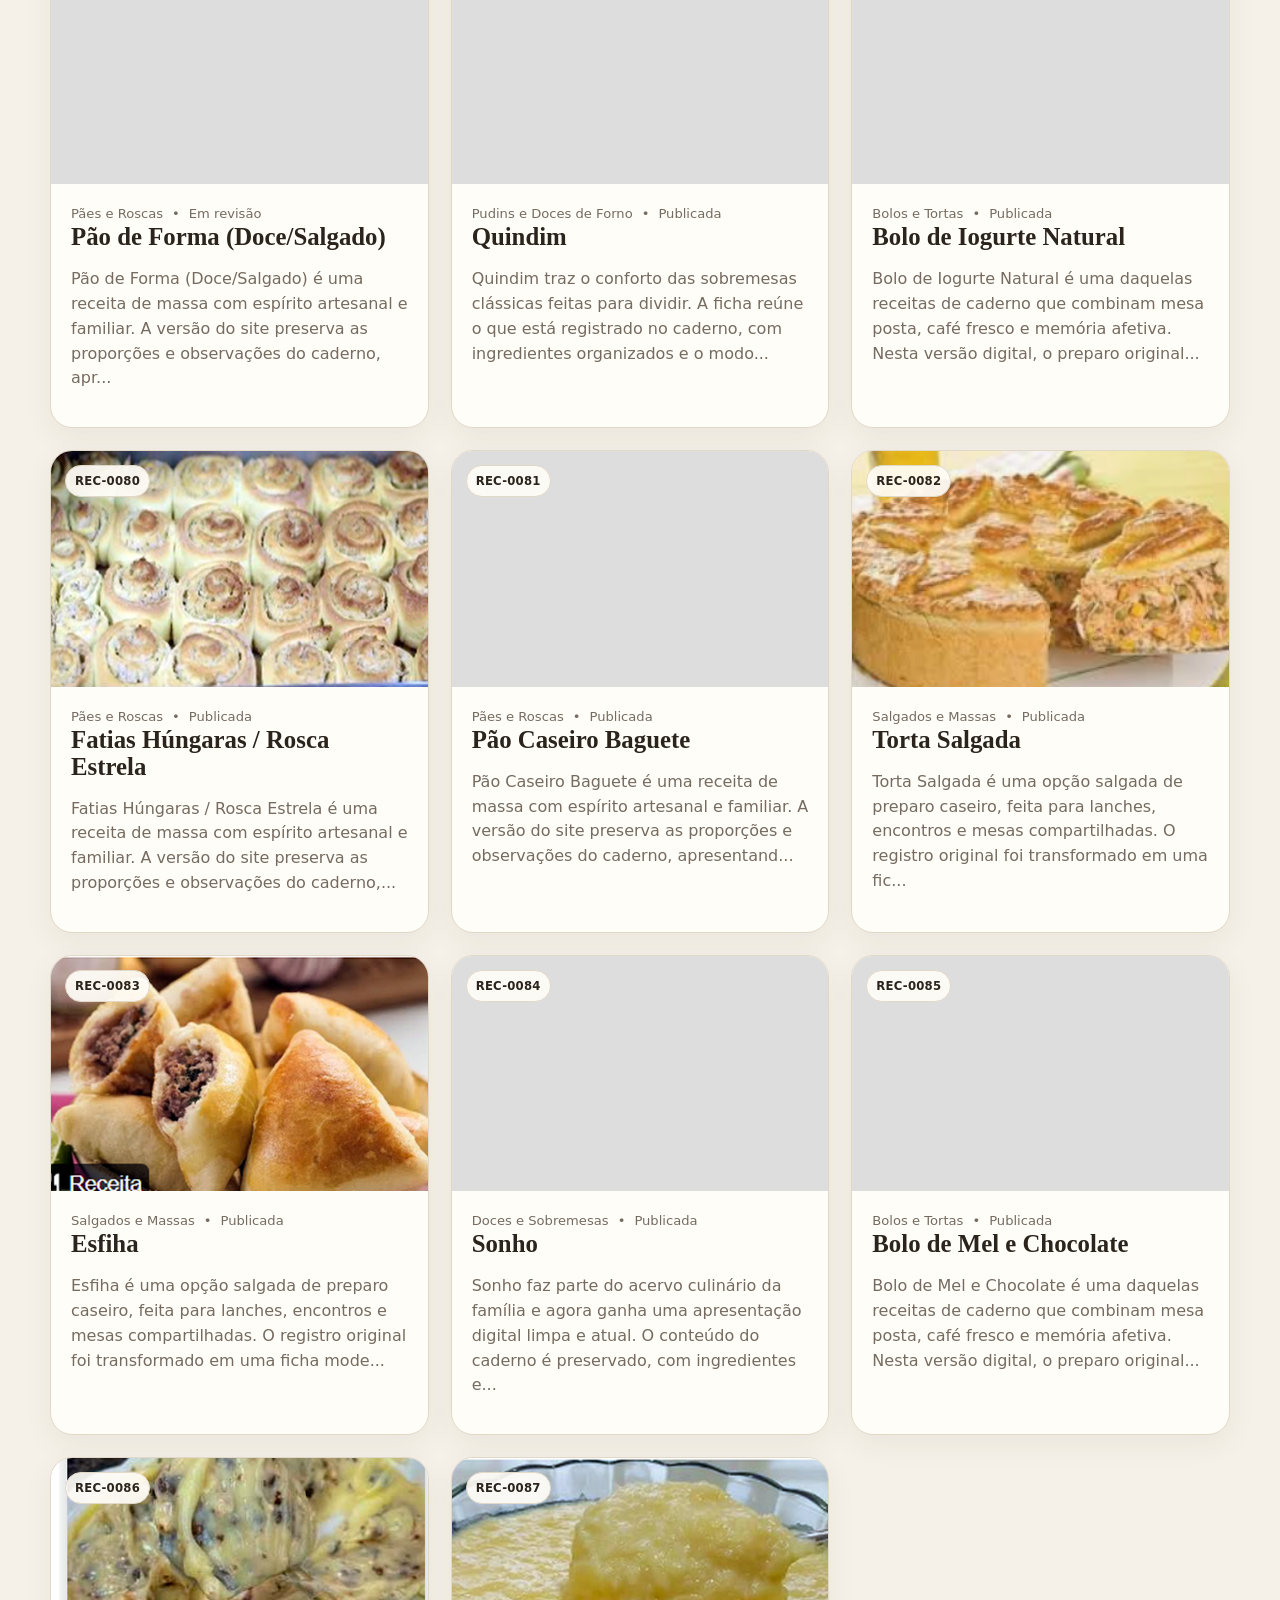
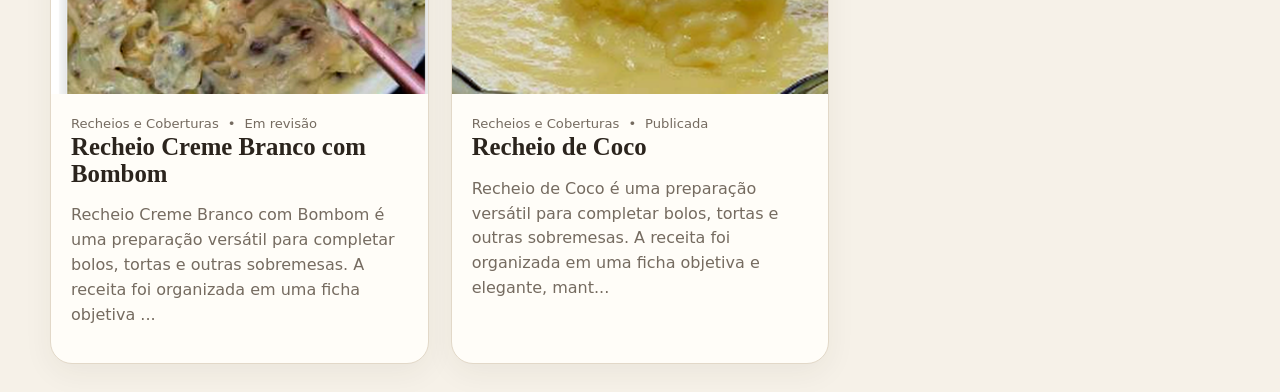
==== commit 9568eb61: "V13.17 - retirar identificador de pixel PC e celular" ====
--- a/index.html
+++ b/index.html
@@ -7,14 +7,26 @@
   <meta name="description" content="Acervo digital de receitas da família, organizado por ID e responsivo para PC e celular.">
   <link rel="stylesheet" href="assets/css/styles.css?v=13.0-20260818">
   <link rel="stylesheet" href="assets/css/category-filters.css?v=13.10-20260818">
-<script defer src="assets/js/app.js?v=13.12-20260818"></script>
+<script defer src="assets/js/app.js?v=13.16-20260818"></script>
   <script defer src="assets/js/category-filters.js?v=12.7-20260818"></script>
-  <script defer src="assets/js/layout-debug.js?v=13.3-20260818"></script>
-  <link rel="icon" href="favicon.ico?v=12.6-20260818" sizes="any">
+<link rel="icon" href="favicon.ico?v=12.6-20260818" sizes="any">
   <link rel="icon" type="image/png" href="icons/celina-icon-256.png?v=12.6-20260818">
   <link rel="apple-touch-icon" href="icons/apple-touch-icon.png?v=12.6-20260818">
   <link rel="manifest" href="manifest.webmanifest?v=12.6-20260818">
   <meta name="theme-color" content="#a94f2d">
+<style id="frame-kill-v13-15">
+html body::before,body::before{
+  content:none!important;
+  display:none!important;
+  visibility:hidden!important;
+  opacity:0!important;
+  background:none!important;
+  background-image:none!important;
+  border:0!important;
+  border-image:none!important;
+  box-shadow:none!important
+}
+</style>
 </head>
 <body>
 <div id="site-nav">
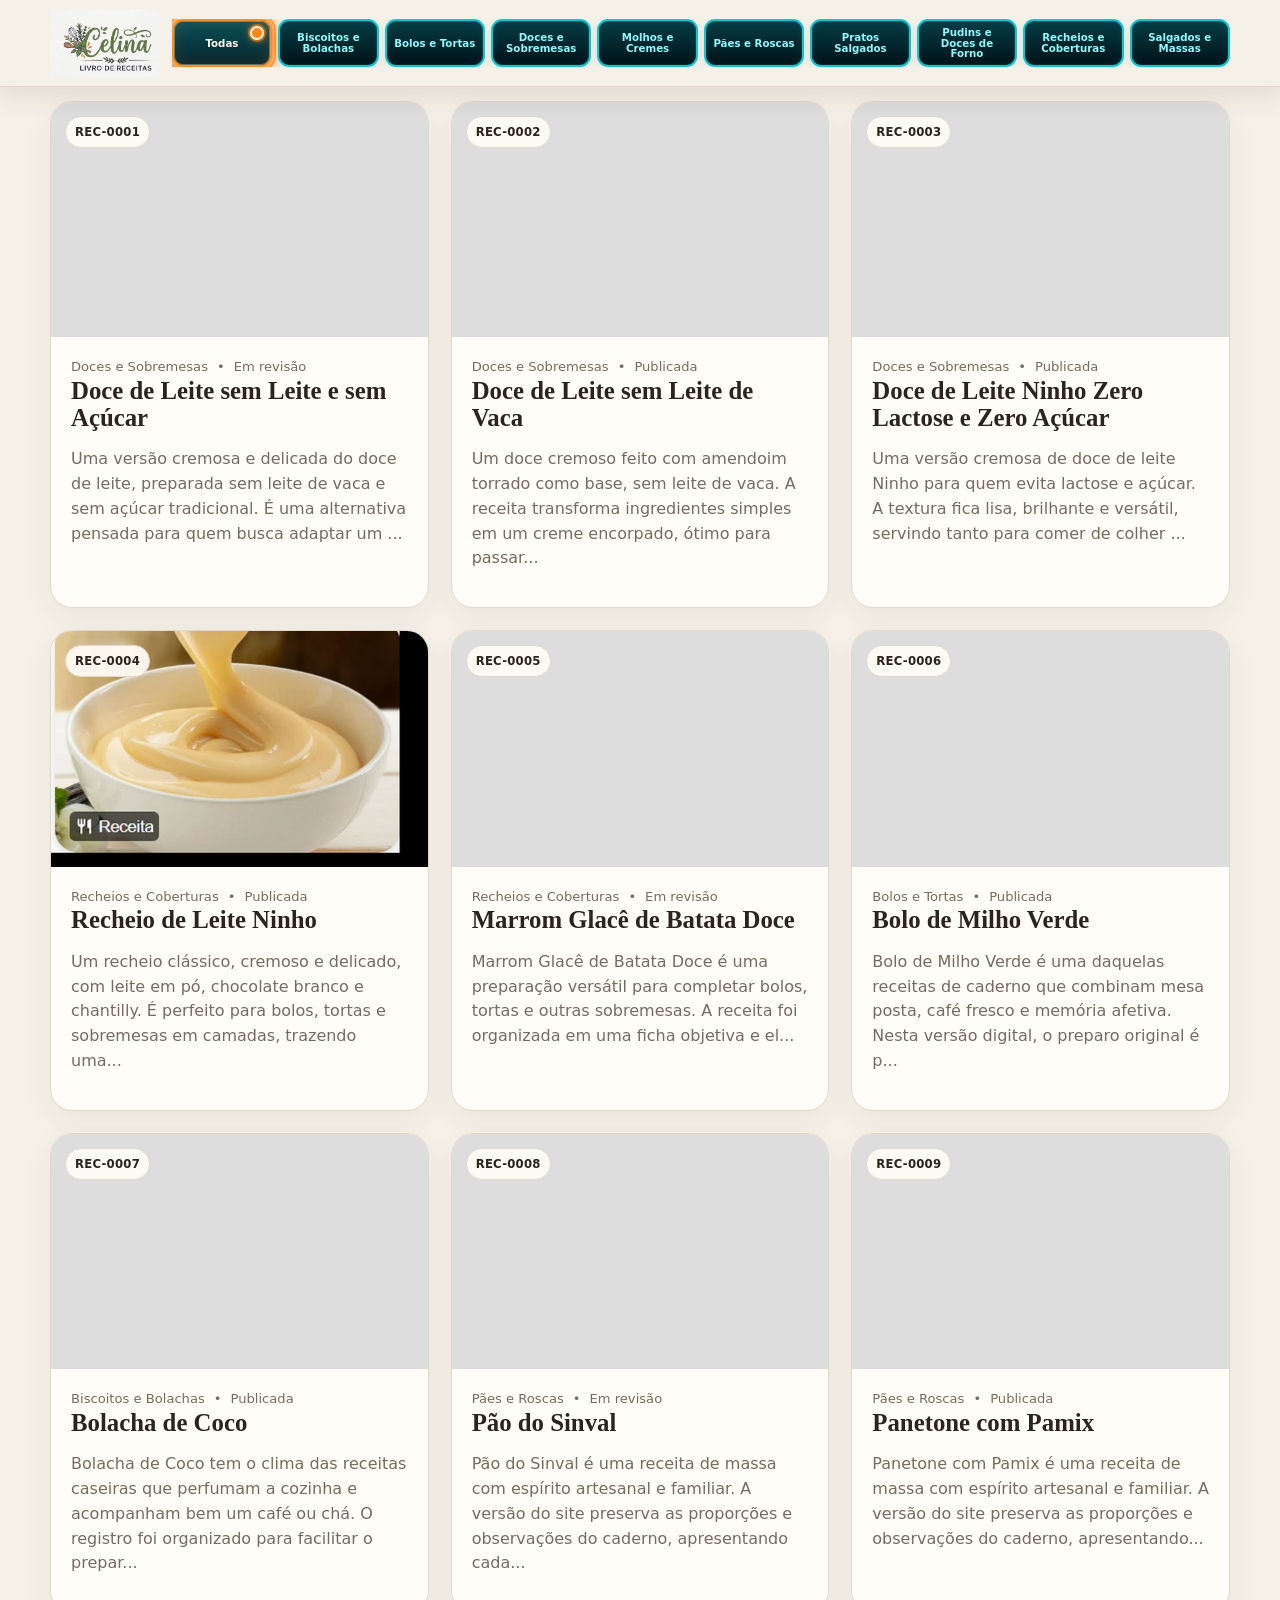
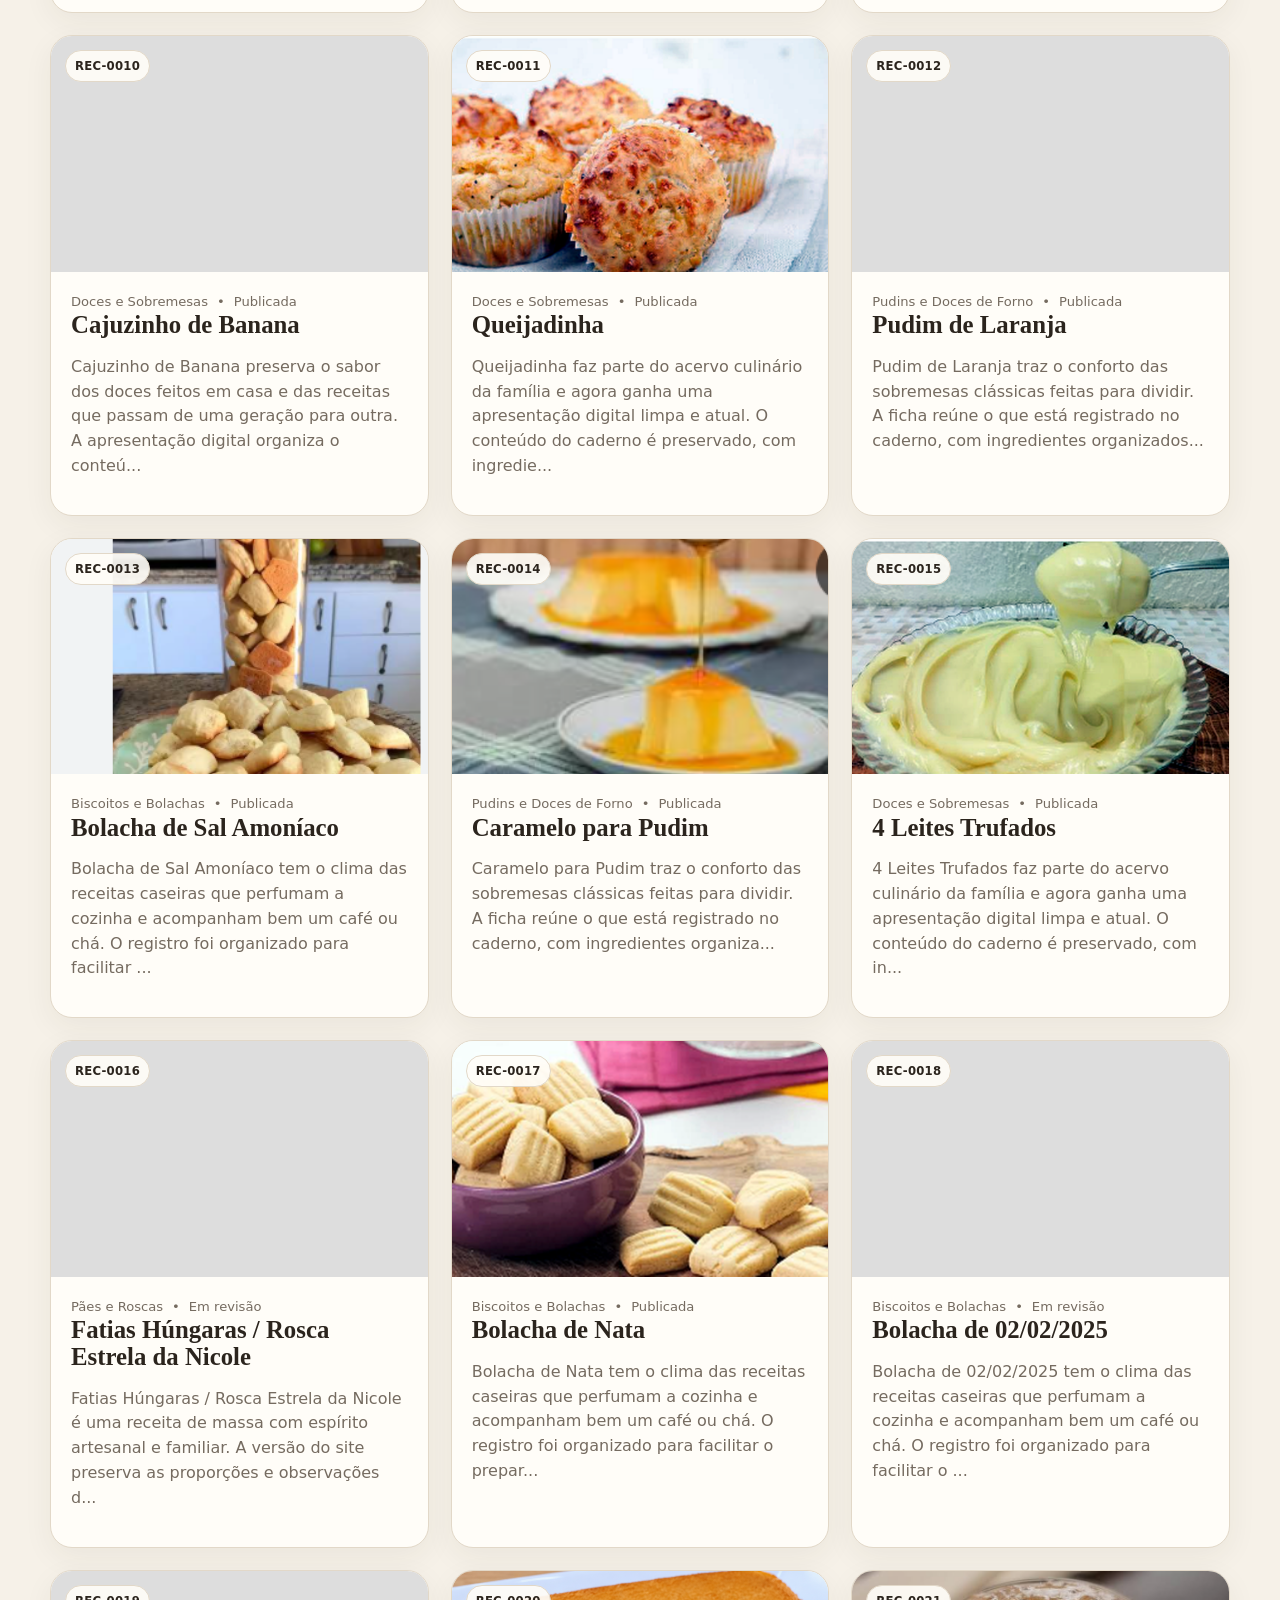
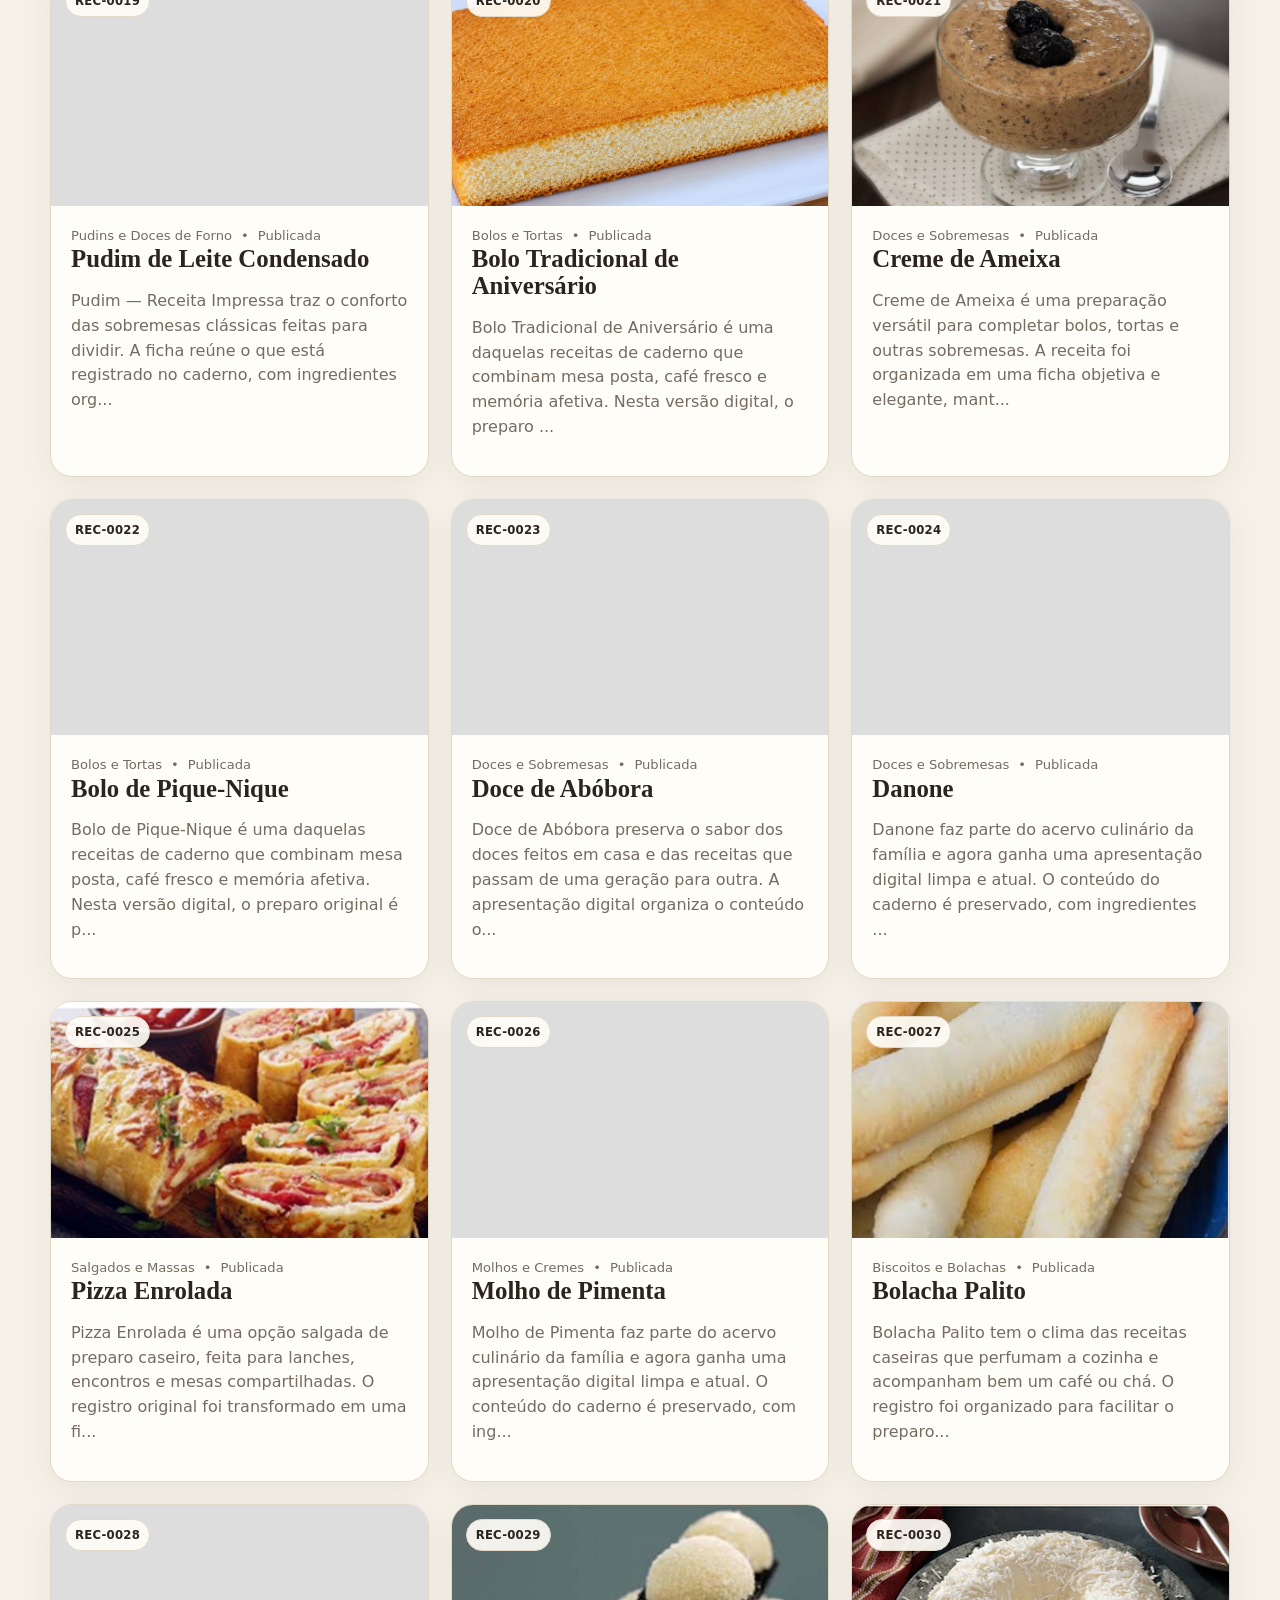
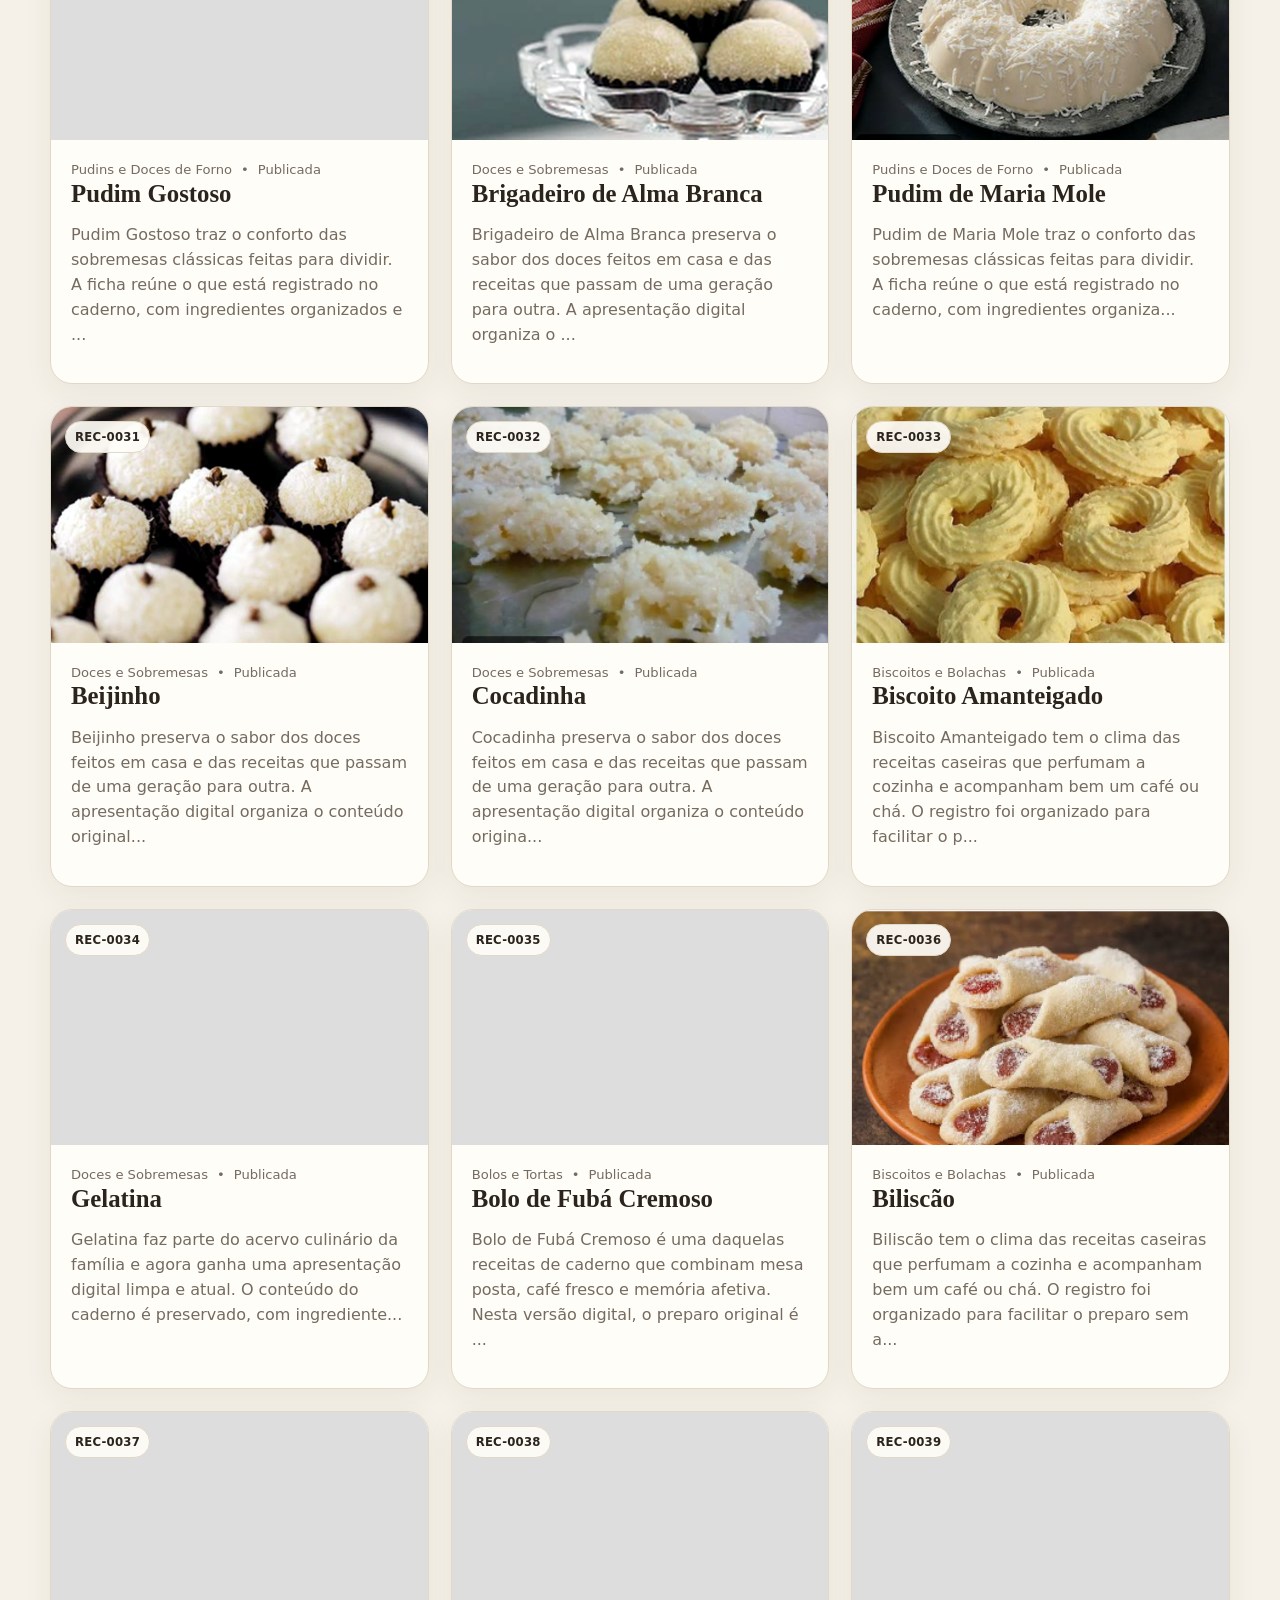
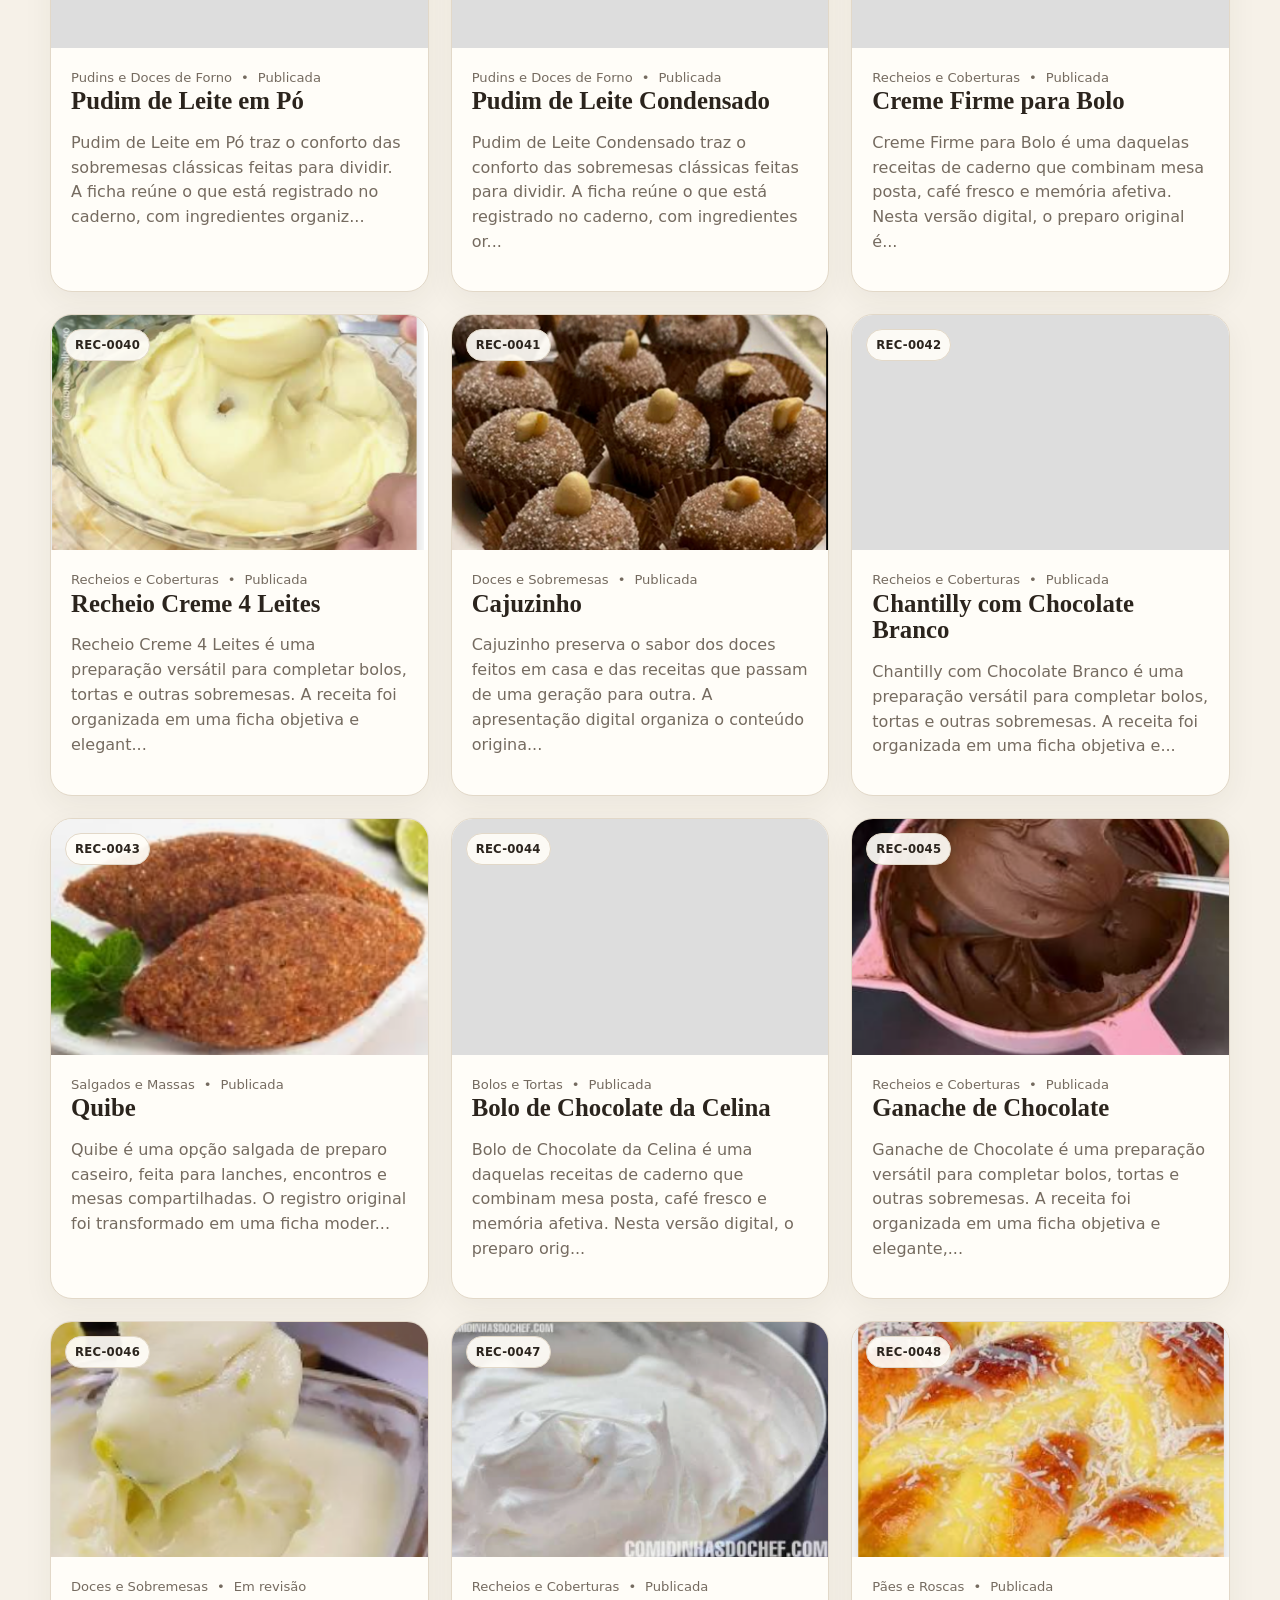
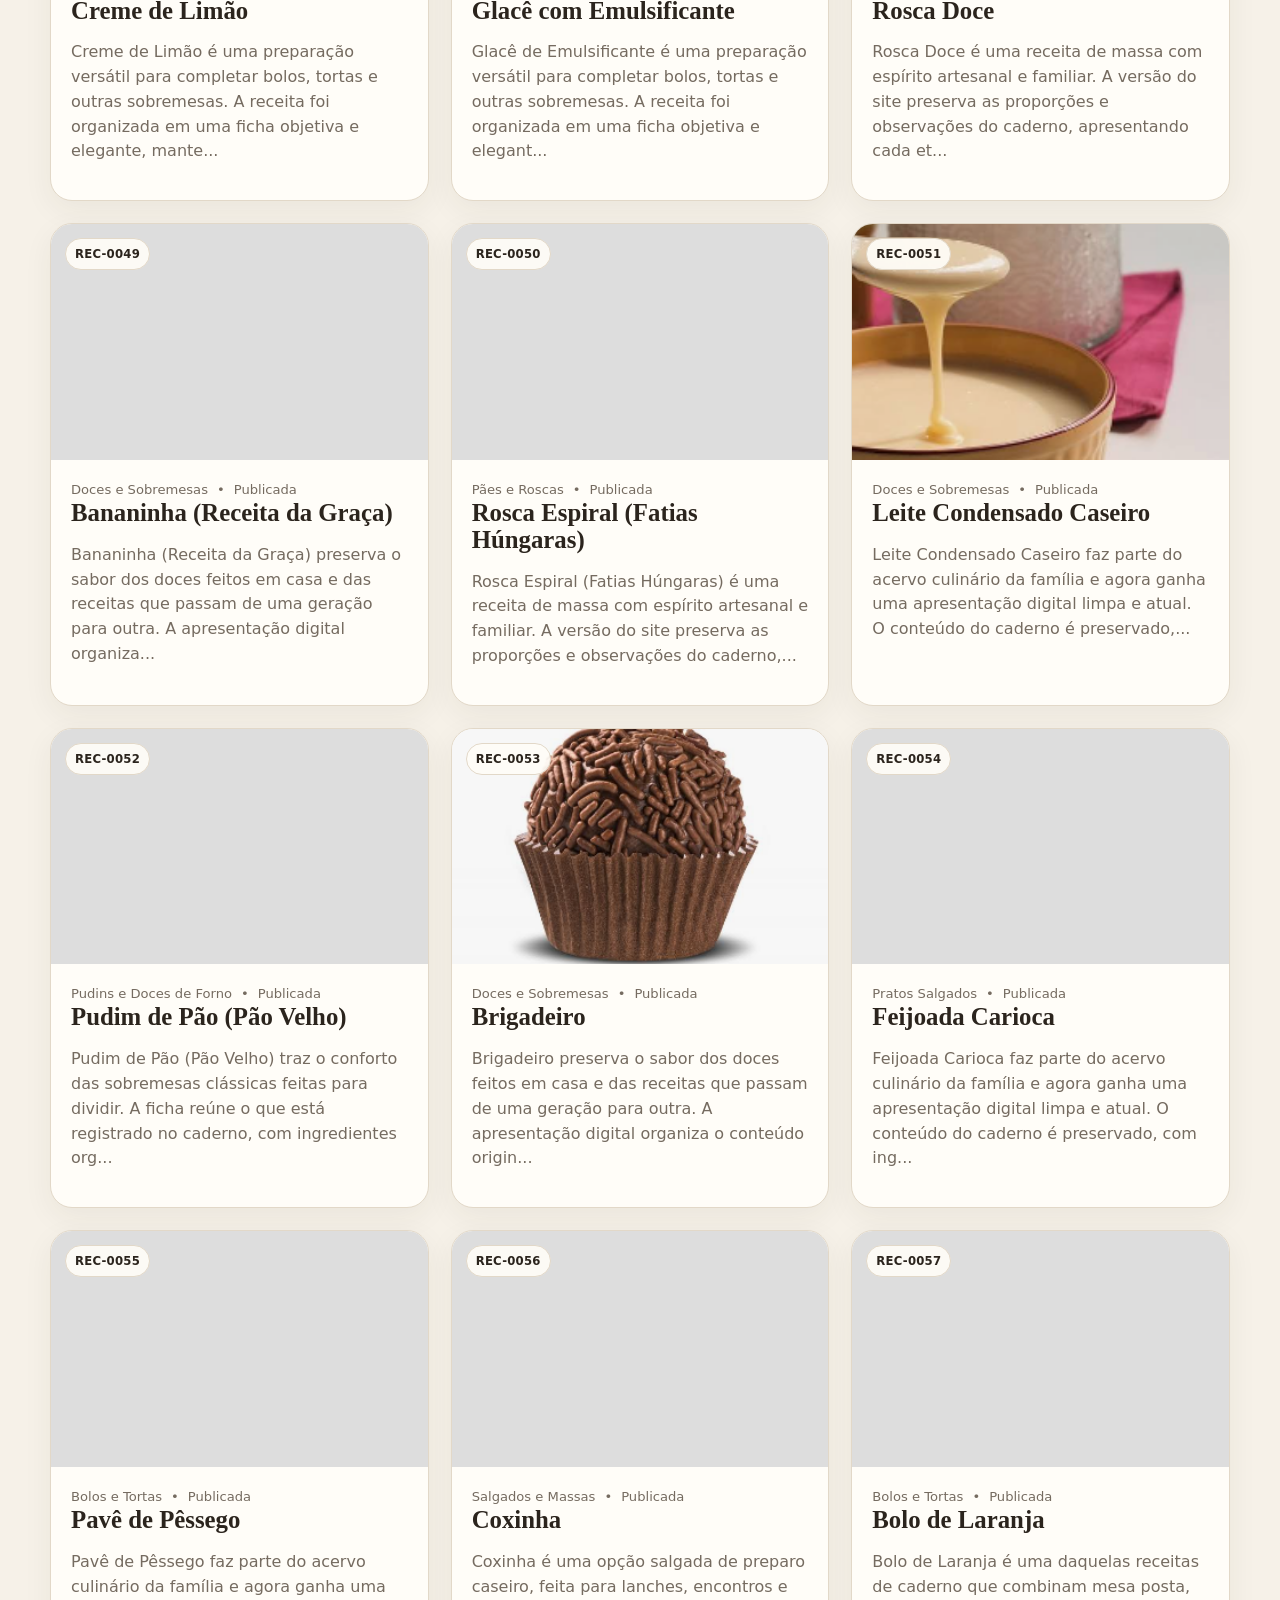
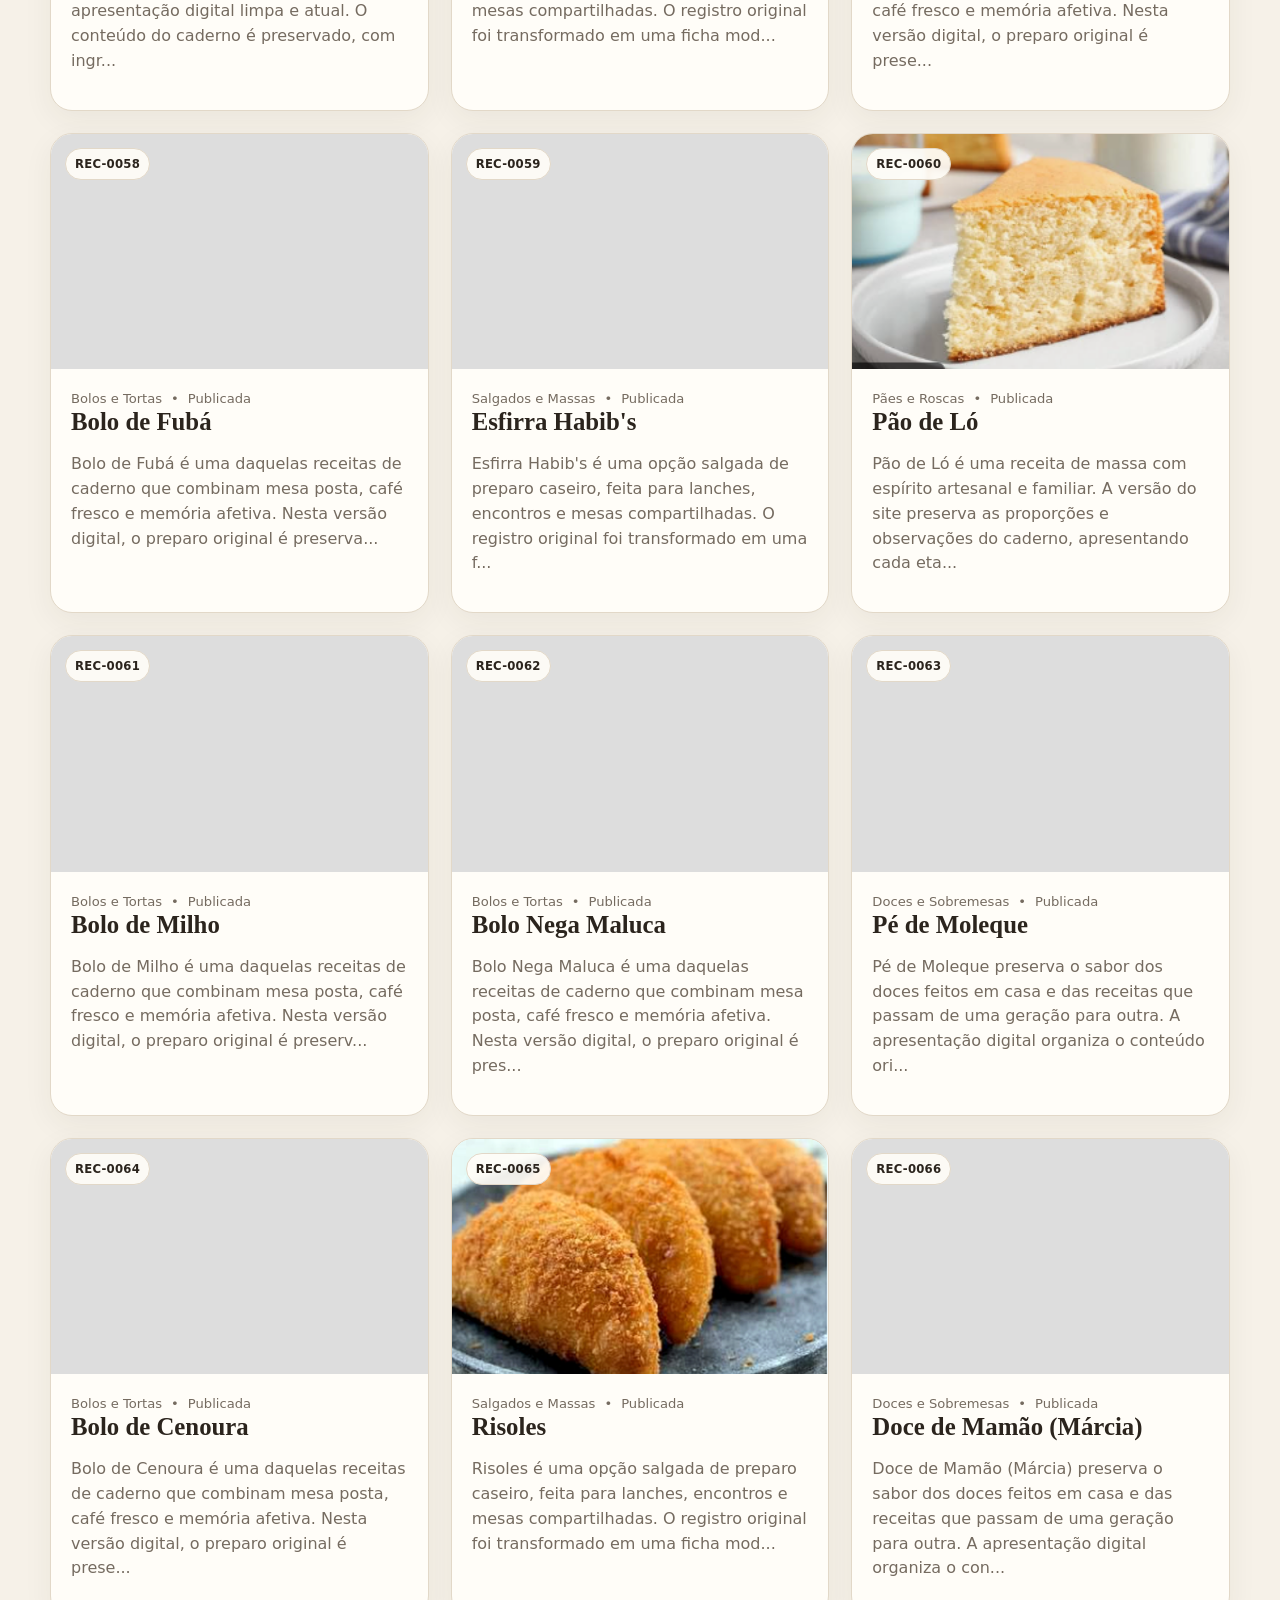
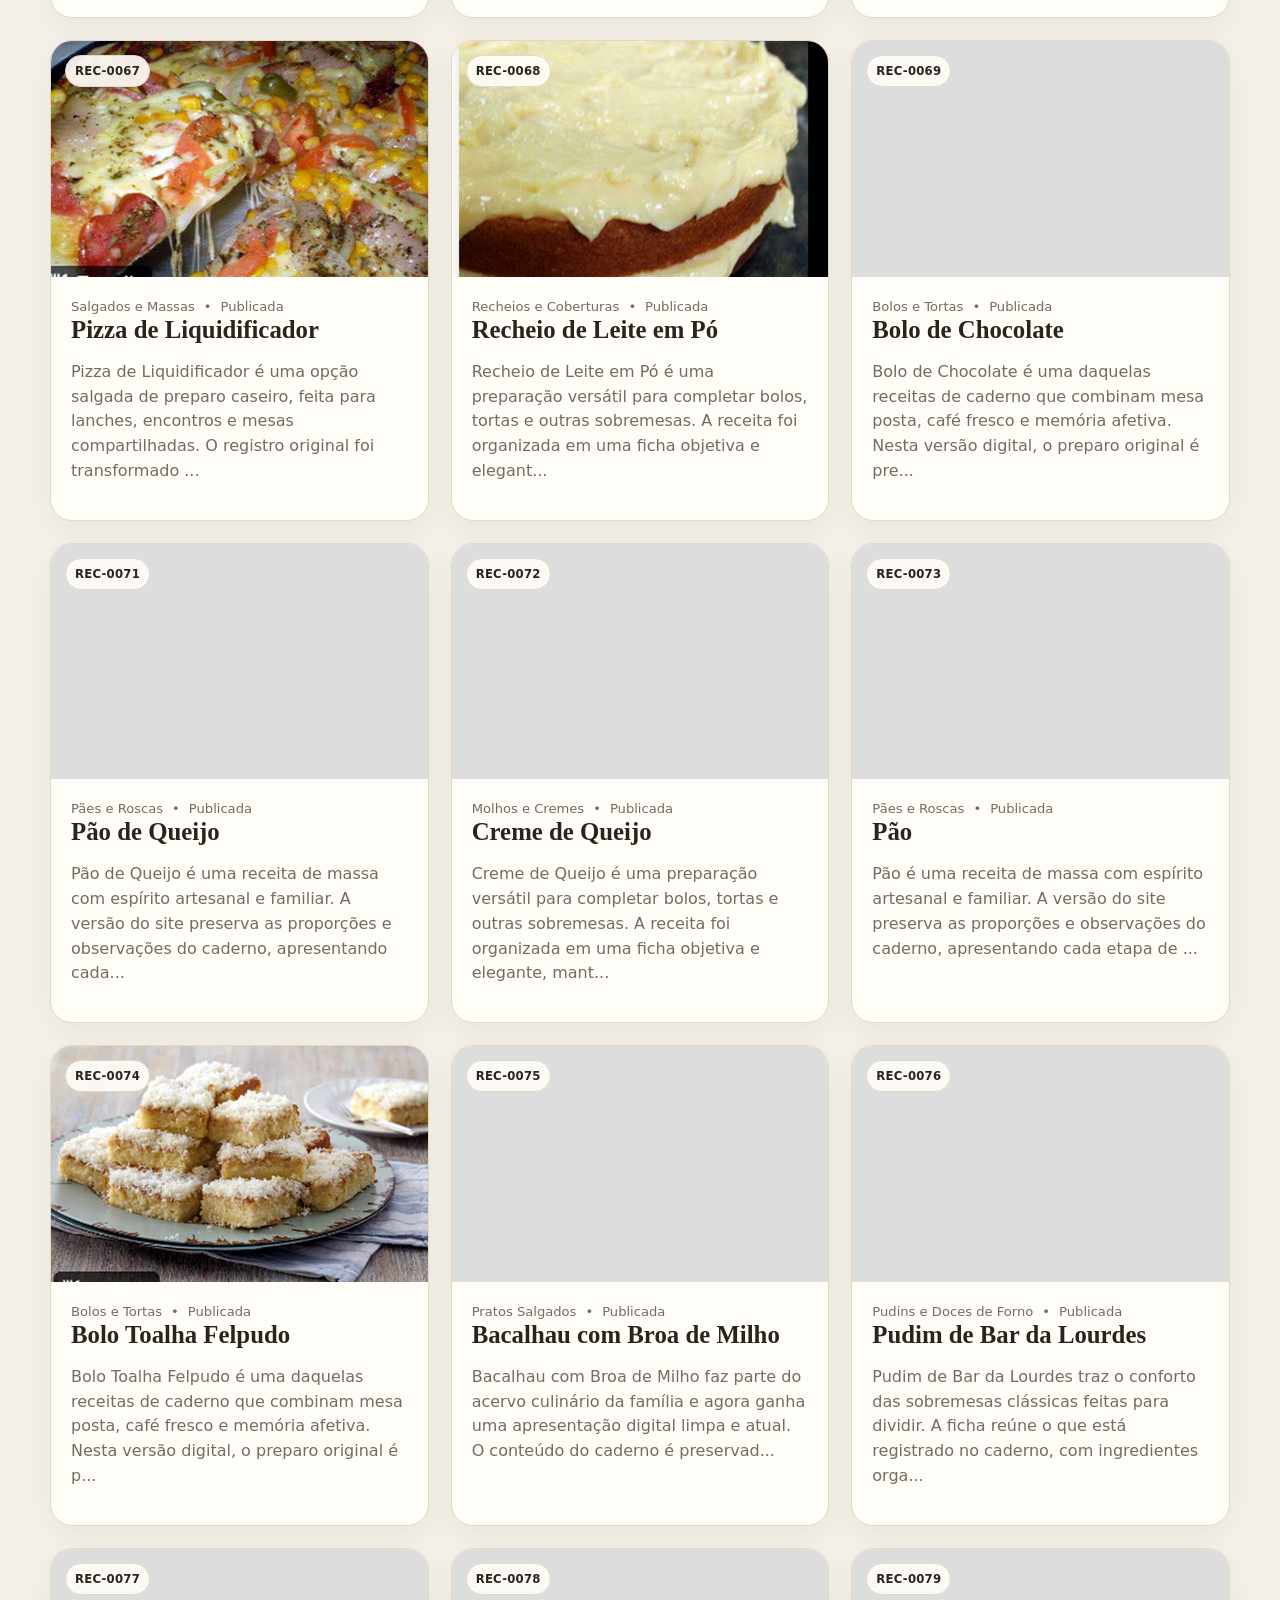
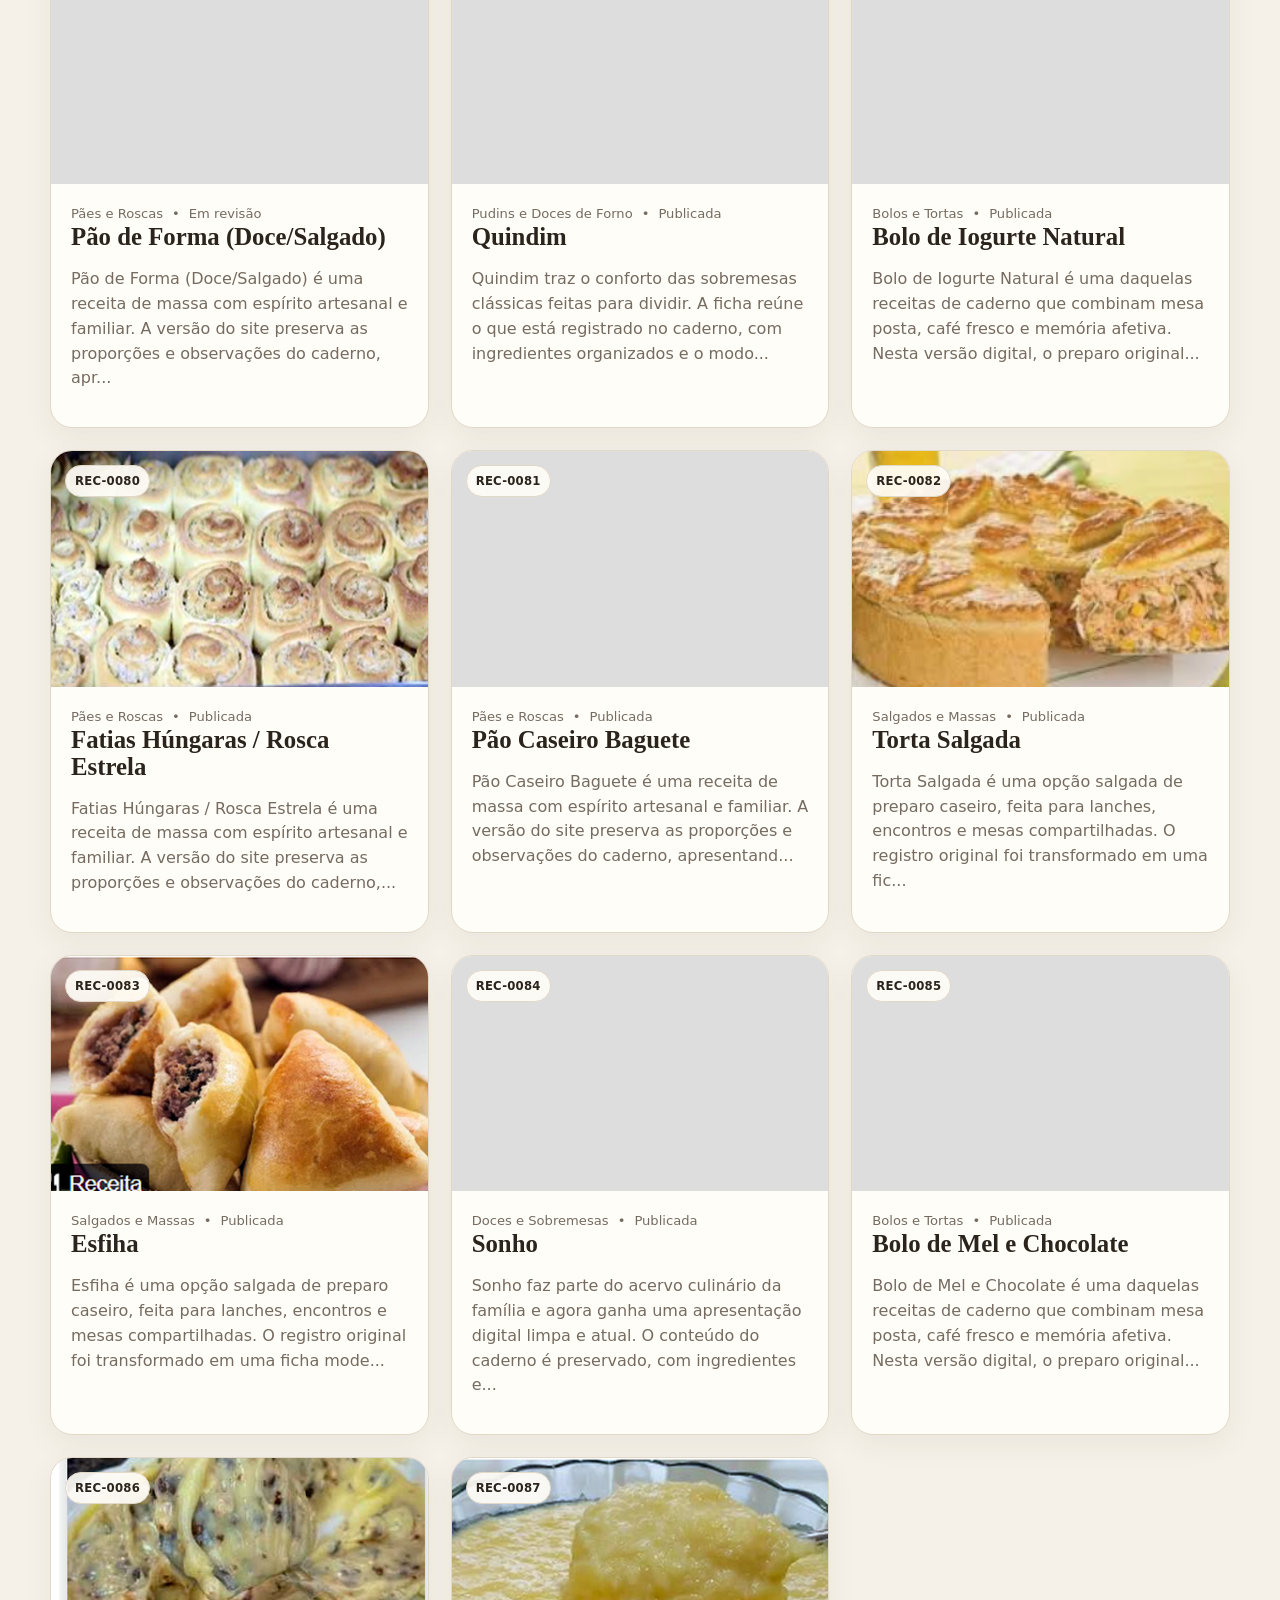
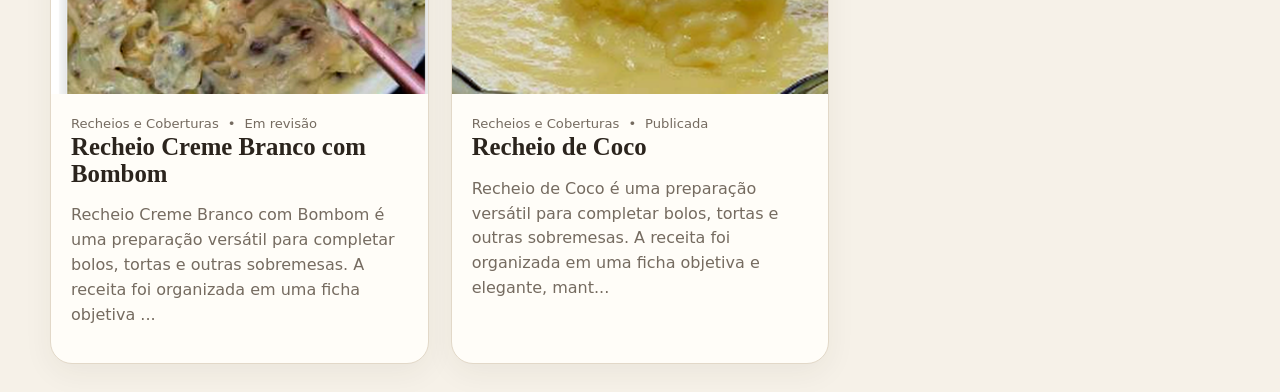
==== commit fc625577: "V13.18 - substituir foto da REC-0020 por imagem limpa e definitiva" ====
--- a/index.html
+++ b/index.html
@@ -7,7 +7,7 @@
   <meta name="description" content="Acervo digital de receitas da família, organizado por ID e responsivo para PC e celular.">
   <link rel="stylesheet" href="assets/css/styles.css?v=13.0-20260818">
   <link rel="stylesheet" href="assets/css/category-filters.css?v=13.10-20260818">
-<script defer src="assets/js/app.js?v=13.16-20260818"></script>
+<script defer src="assets/js/app.js?v=13.18-20260818"></script>
   <script defer src="assets/js/category-filters.js?v=12.7-20260818"></script>
 <link rel="icon" href="favicon.ico?v=12.6-20260818" sizes="any">
   <link rel="icon" type="image/png" href="icons/celina-icon-256.png?v=12.6-20260818">
